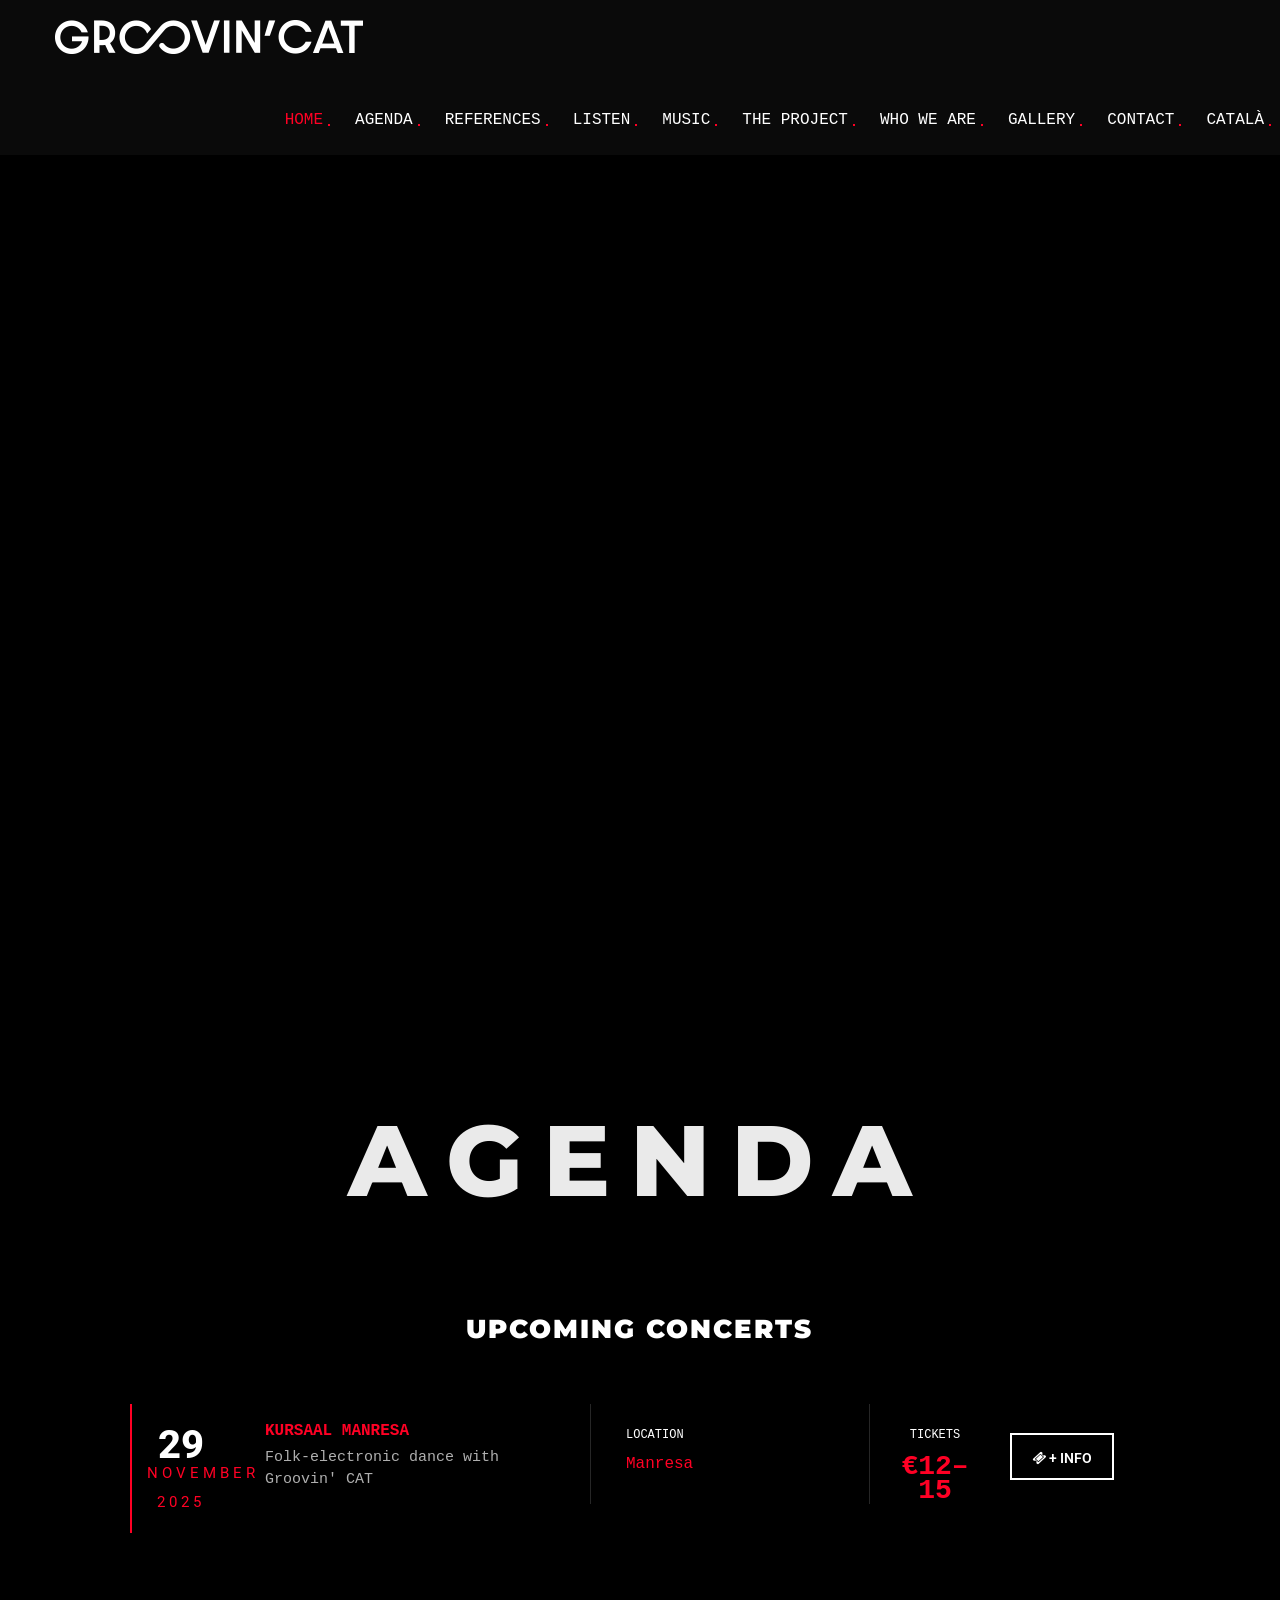
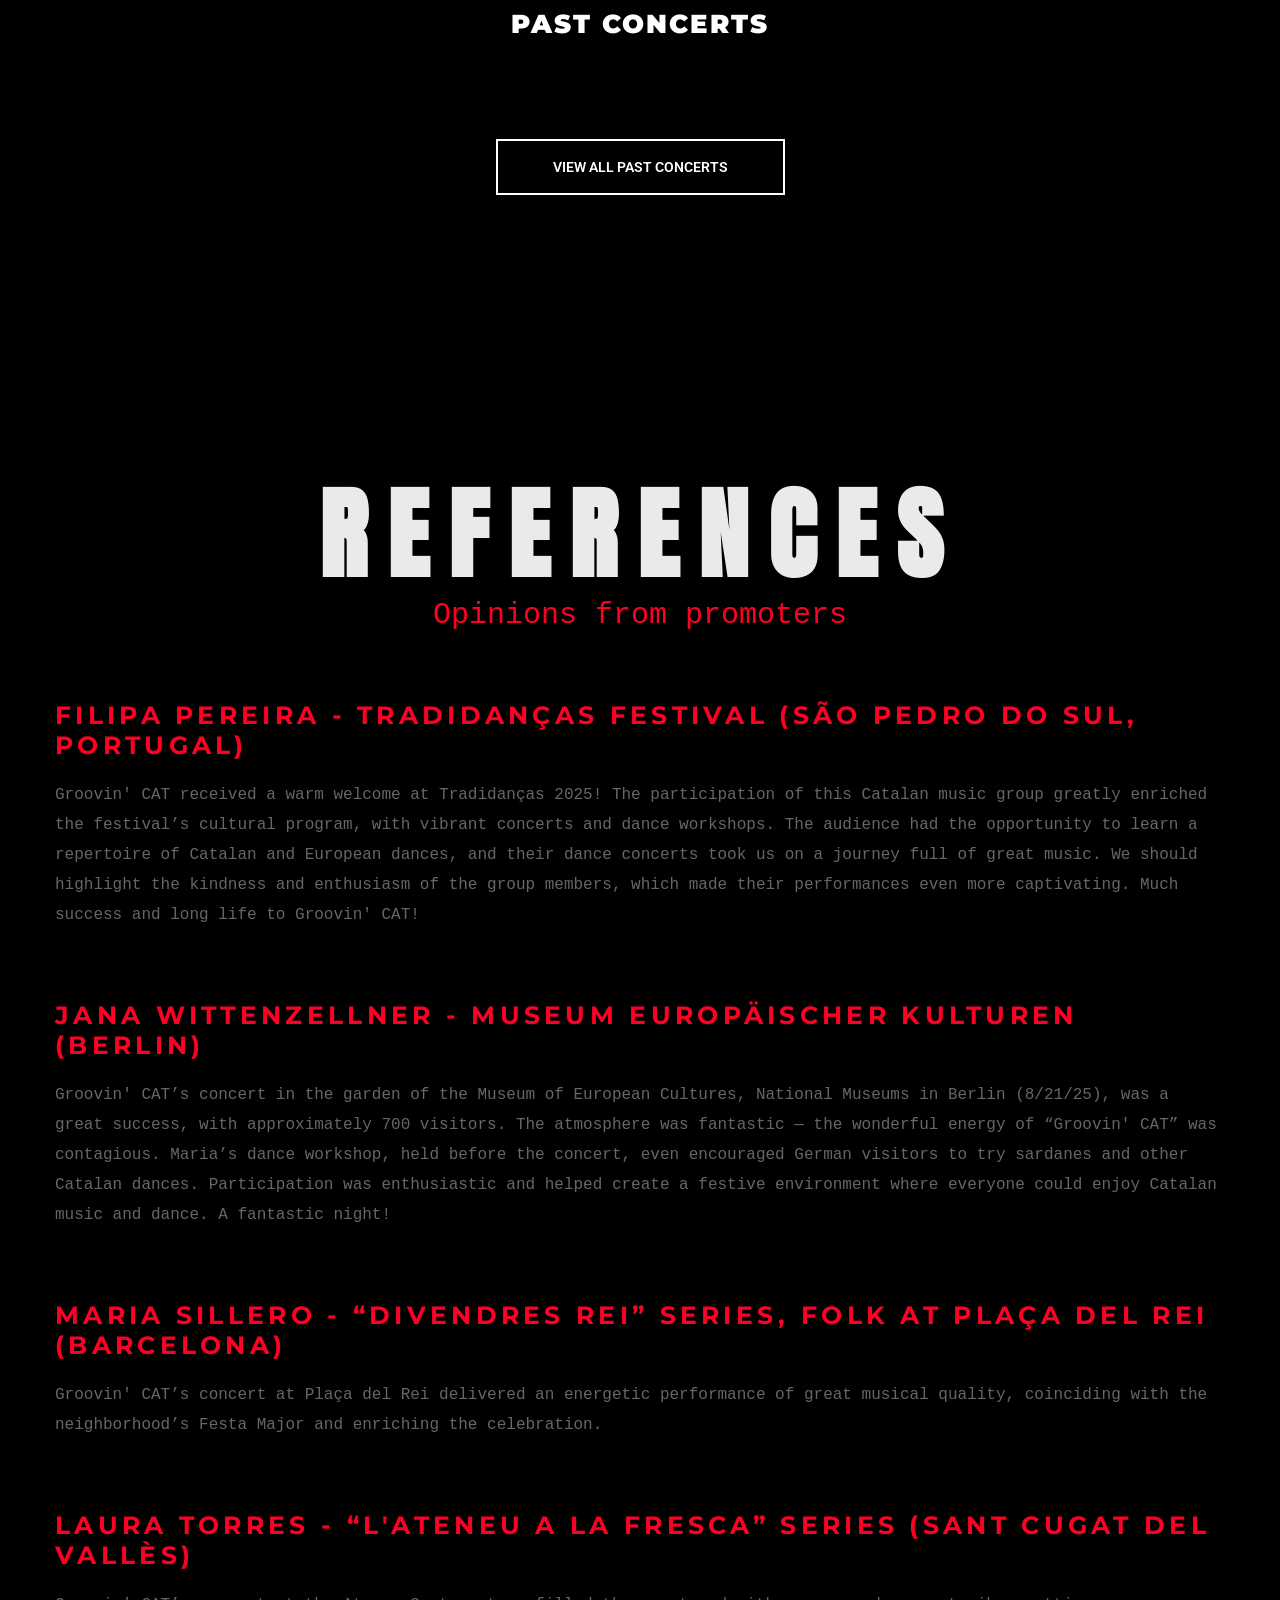
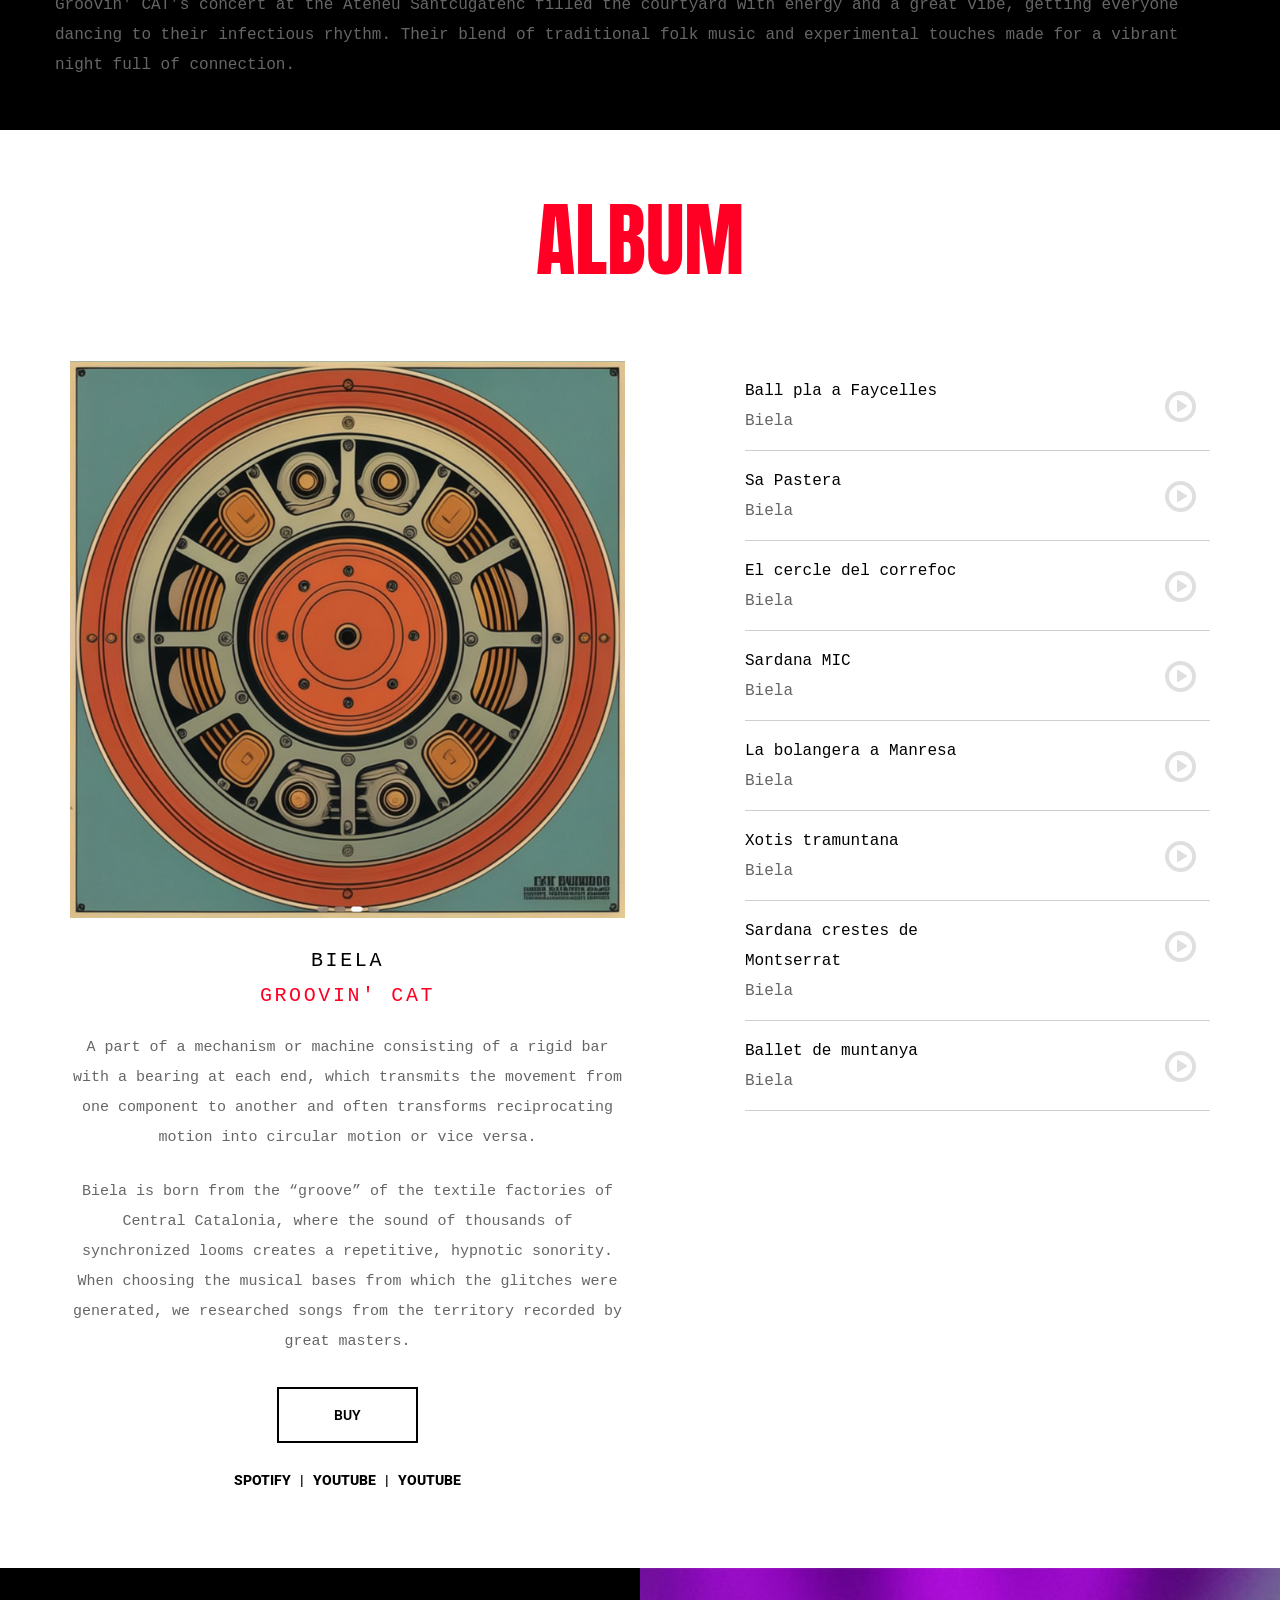
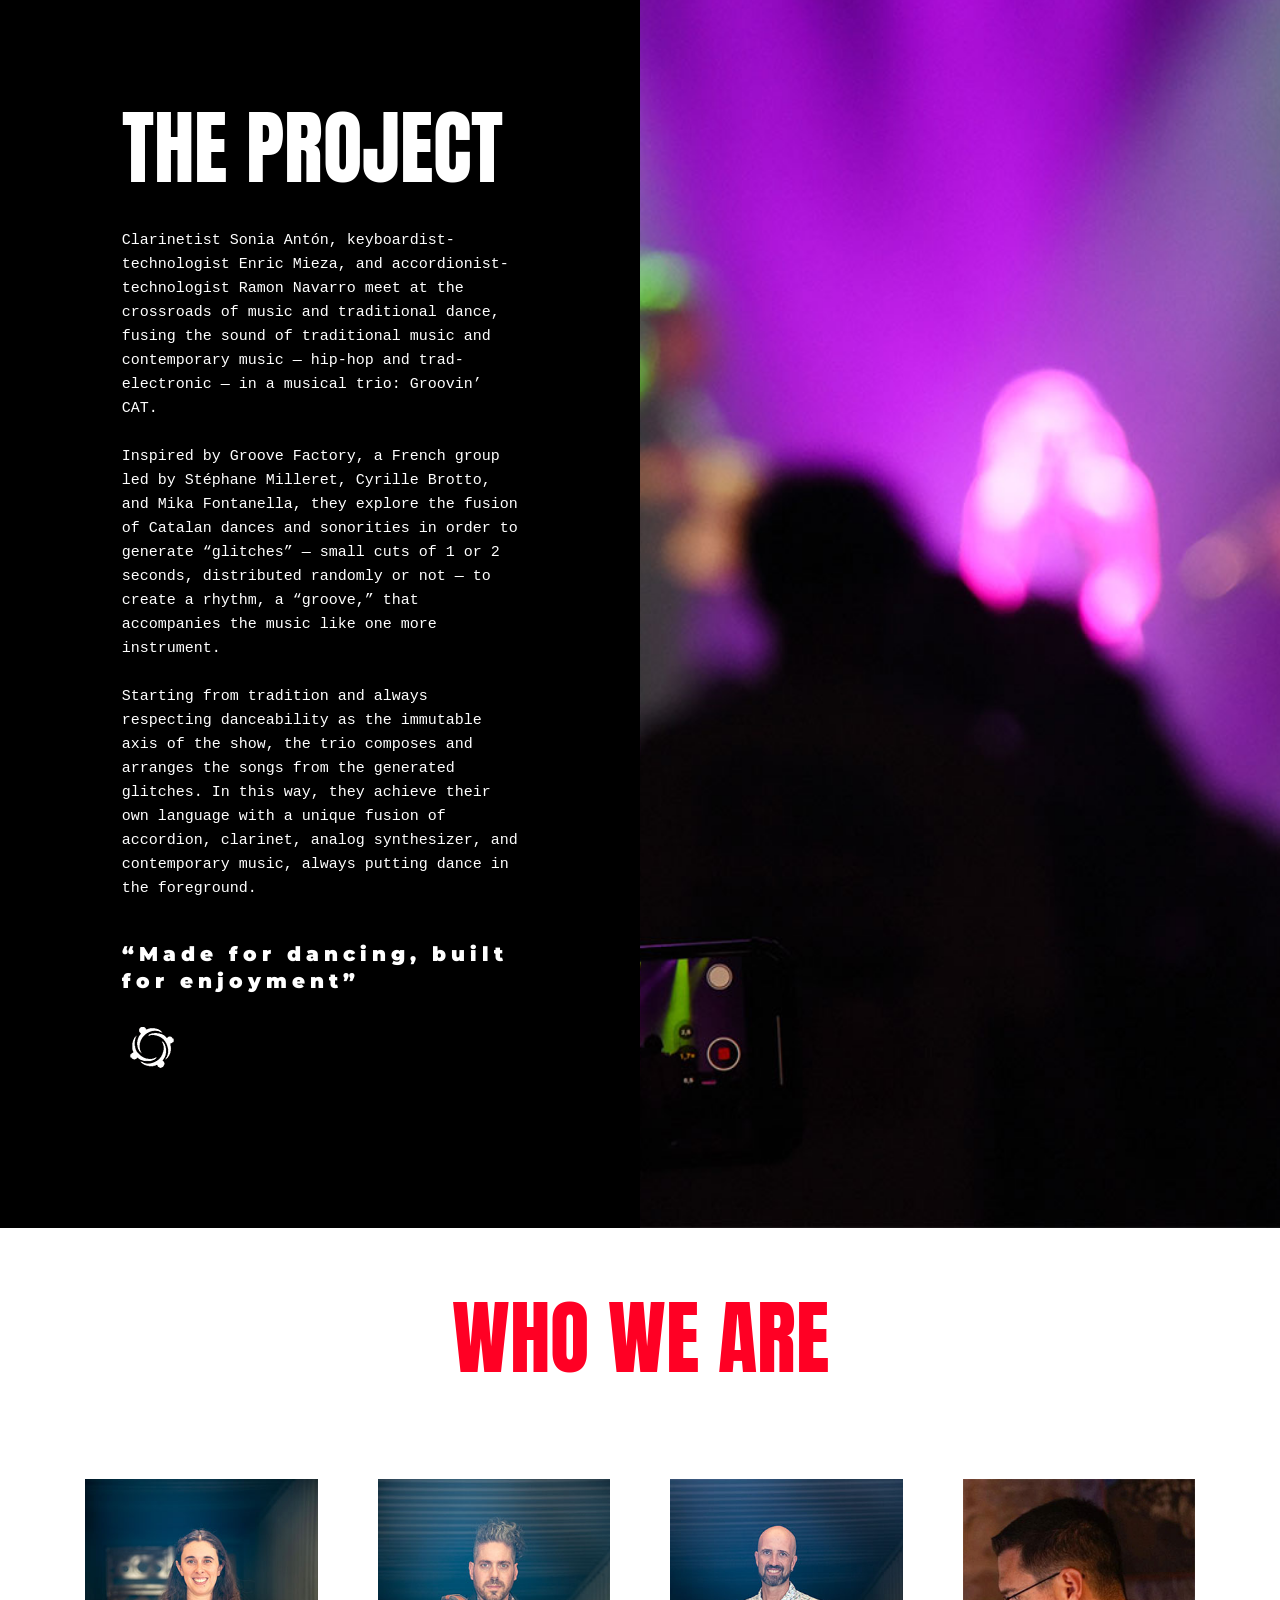
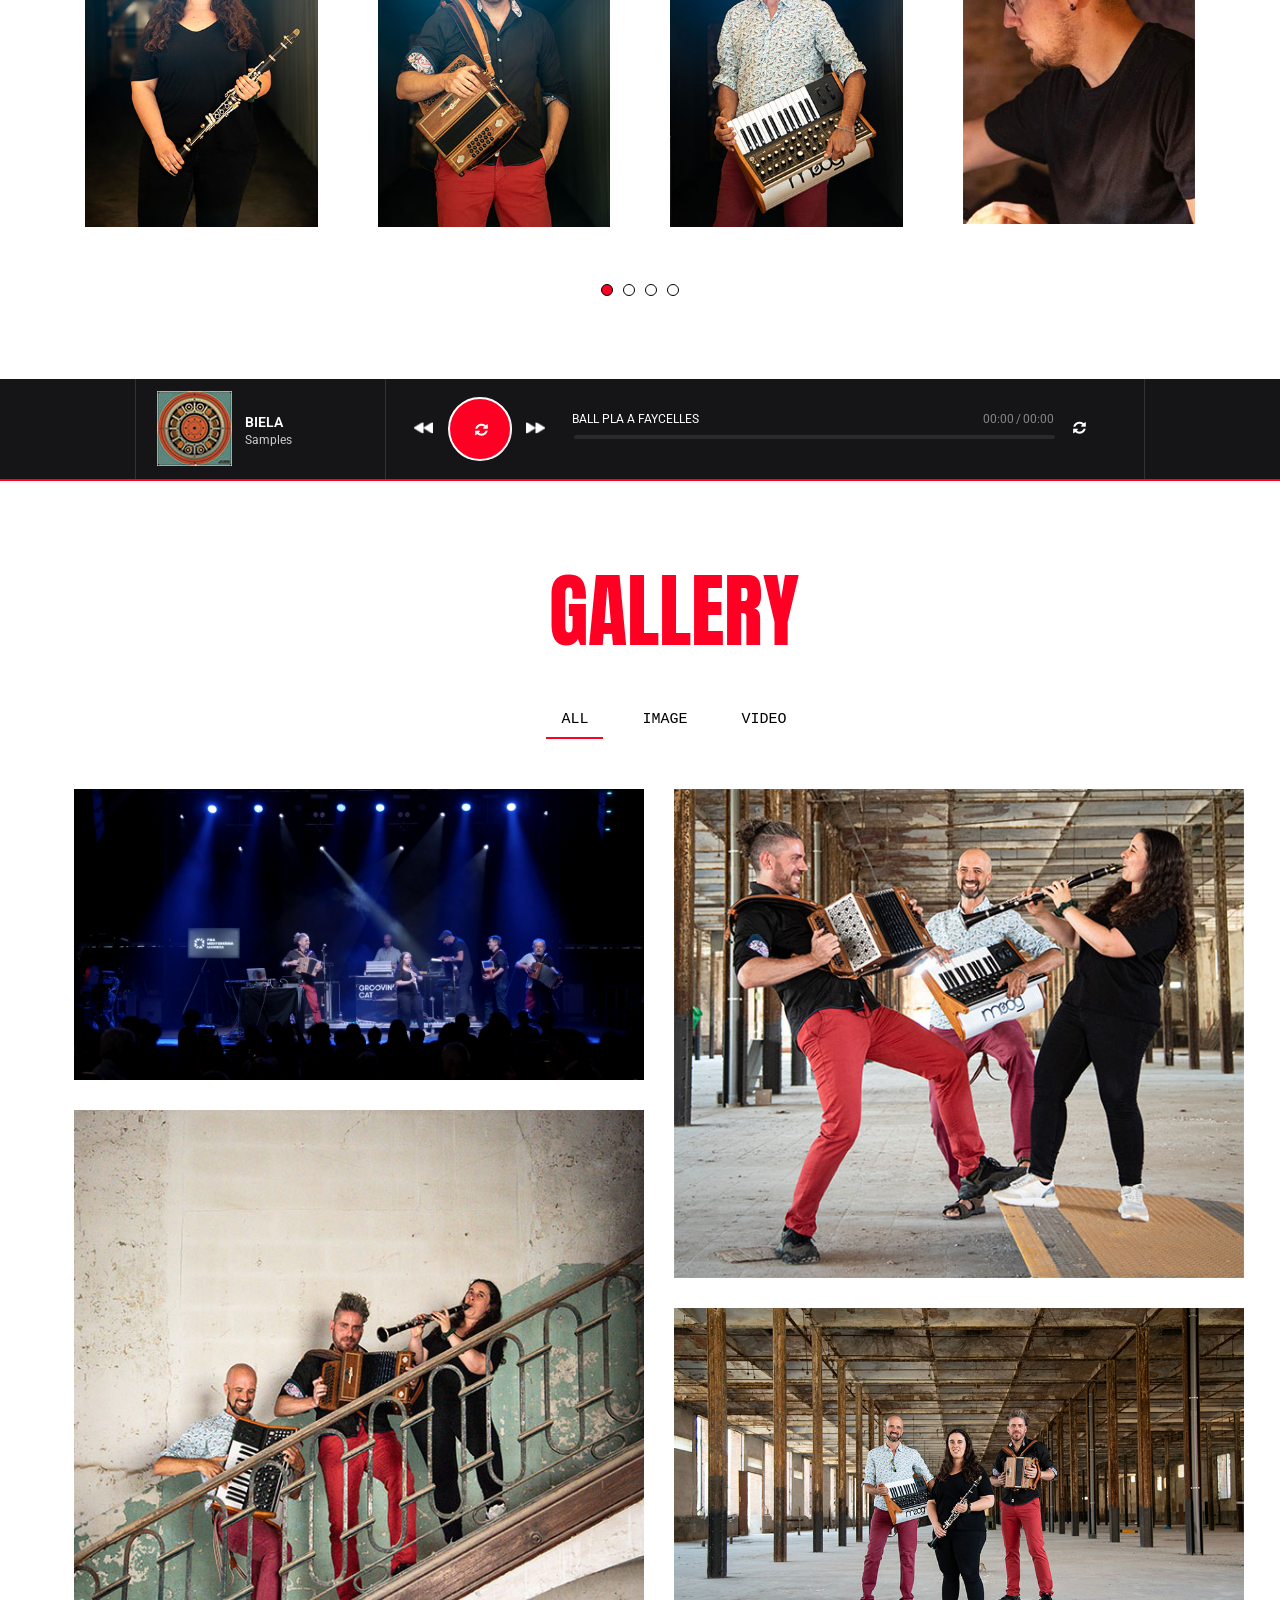
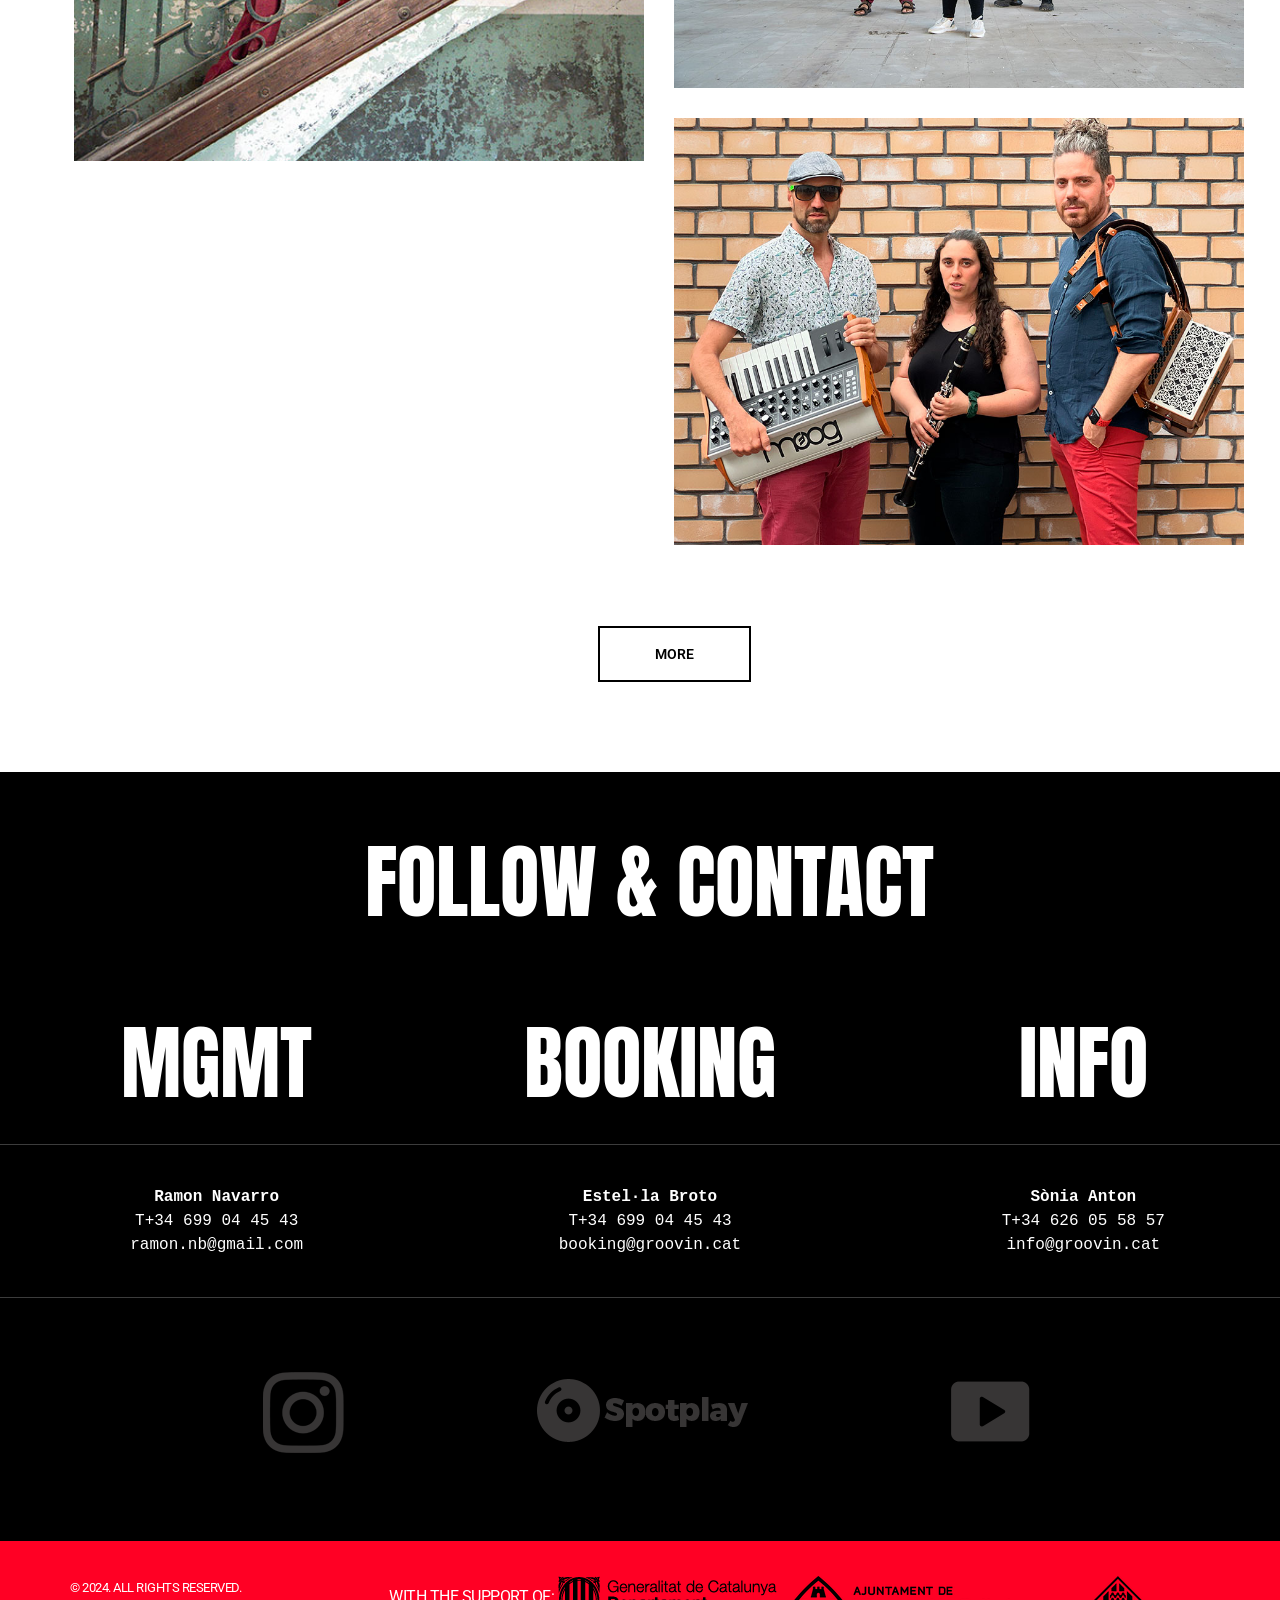
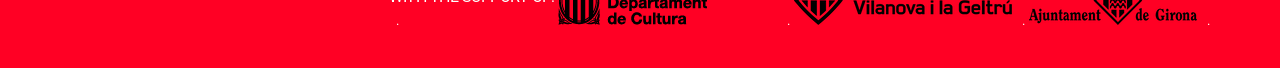
==== en.html @ 2fb2db15 "Adding englsigh" ====
<!DOCTYPE html>
<!--[if lt IE 7]>      <html class="no-js lt-ie9 lt-ie8 lt-ie7"> <![endif]-->
<!--[if IE 7]>         <html class="no-js lt-ie9 lt-ie8"> <![endif]-->
<!--[if IE 8]>         <html class="no-js lt-ie9"> <![endif]-->
<!--[if gt IE 8]><!-->
<html class="no-js">
  <!--<![endif]-->
  <head>
    <meta charset="utf-8" />
    <meta http-equiv="X-UA-Compatible" content="IE=edge" />
    <title>Groovin' CAT</title>
    <meta name="description" content="" />
    <meta name="HandheldFriendly" content="True" />
    <meta name="MobileOptimized" content="320" />
    <meta
      name="viewport"
      content="width=device-width,initial-scale=1,maximum-scale=1,user-scalable=0"
    />

    <!-- Place favicon.ico and apple-touch-icon.png in the root directory -->

    <link
      href="https://fonts.googleapis.com/css?family=Roboto:400,100,100italic,300,300italic,400italic,500,500italic,700,700italic,900,900italic|Cousine:400,700|Montserrat:300,400,800|Anton"
      rel="stylesheet"
      type="text/css"
    />

    <link rel="stylesheet" href="styles/vendor/bootstrap.css" />
    <link rel="stylesheet" href="styles/vendor/font-awesome.min.css" />
    <link rel="stylesheet" href="styles/vendor/superslides.css" />
    <link rel="stylesheet" href="styles/vendor/owl.carousel.css" />
    <link rel="stylesheet" href="styles/vendor/owl.transitions.css" />
    <link rel="stylesheet" href="styles/vendor/flickity.min.css" />
    <link rel="stylesheet" href="styles/vendor/swipebox.min.css" />
    <link rel="stylesheet" href="styles/vendor/TimeCircles.css" />

    <link rel="stylesheet" href="styles/main.css" />
    <!-- <link rel="stylesheet" href="styles/demo.css">
  <link rel="stylesheet" href="styles/soundlab.css"> -->

    <!-- <link rel="stylesheet" href="styles/colors/color-yellow.css">
  <link rel="stylesheet" href="styles/colors/color-lightblue.css">
  <link rel="stylesheet" href="styles/colors/color-purple.css">
  <link rel="stylesheet" href="styles/colors/color-green.css">
  <link rel="stylesheet" href="styles/colors/color-militar.css">
  <link rel="stylesheet" href="styles/colors/color-caqui.css"> -->
    <link rel="stylesheet" href="styles/colors/color-red.css" />

    <script src="scripts/vendor/modernizr.js"></script>
  </head>
  <body
    data-spy="scroll"
    data-target="#navbar-muziq"
    data-offset="80"
    class="palettered"
  >
    <!-- LOADER -->
    <div id="mask">
      <div class="spinner">
        <div class="bounce1"></div>
        <div class="bounce2"></div>
        <div class="bounce3"></div>
      </div>
    </div>

    <!-- HEADER -->
    <header id="jHeader" class="overflow-video">
      <nav class="navbar navbar-default" role="navigation">
        <div class="navbar-header">
          <button
            type="button"
            class="navbar-toggle"
            data-toggle="collapse"
            data-target=".navbar-ex1-collapse"
          >
            <span class="sr-only">Toggle navigation</span>
            <span class="icon-bar"></span>
            <span class="icon-bar"></span>
            <span class="icon-bar"></span>
          </button>
          <a class="navbar-brand" href="#anchor00"
            ><img src="images/logo-white.png" alt="logo"
          /></a>
        </div>

        <div
          class="collapse navbar-collapse navbar-ex1-collapse"
          id="navbar-muziq"
        >
          <ul class="nav navbar-nav navbar-right">
            <li class="active"><a href="#anchor00">Home</a></li>

            <li><a href="#anchor09">AGENDA</a></li>
            <li><a href="#anchor02">REFERENCES</a></li>
            <li><a href="#anchor_player">LISTEN</a></li>
            <li><a href="#anchor01">MUSIC</a></li>
            <li><a href="#anchor04">THE PROJECT</a></li>
            <li><a href="#anchor05">WHO WE ARE</a></li>
            <li><a href="#anchor06">GALLERY</a></li>
            <li><a href="#anchor08">CONTACT</a></li>
            <li><a href="index.html">CATALÀ</a></li>
          </ul>
        </div>
      </nav>
    </header>

    <!-- INTRO -->
    <section class="intro full-width full-height jIntro" id="anchor00">
      <div class="container">
        <div class="row">
          <div class="col-md-12">
            <div
              class="playerVideo"
              data-property="{videoURL:'eFnbWrLosQI',showControls:false,containment:'self',autoPlay:true, mute:true, startAt:0,opacity:1,ratio:'4/3', addRaster:true}"
            >
              <!-- Slider -->
              <a href="#" class="play-video">Play/Pause</a>
            </div>
          </div>
        </div>
      </div>
    </section>

    <section
      class="section container-fluid intro intro-mini full-width upcomming-events-list inverse-color"
      id="anchor09"
    >
      <div class="container">
        <div class="row">
          <div class="col-md-12">
            <div class="text-center">
              <h1 class="primary-title">Agenda</h1>
            </div>
          </div>
        </div>
      </div>

      <div class="">
        <div class="row">
          <div class="col-md-8 col-md-offset-2">
            <h4 class="upcomming-events-list-title montserrat extra-bold">
              Upcoming concerts
            </h4>
          </div>
        </div>
        <div class="row">
          <div class="col-md-12">
            <ul>
              <li>
                <div>
                  <p class="date-event">29 <span>November 2025</span></p>
                  <p class="name">
                    <span>Kursaal Manresa</span>
                    Folk-electronic dance with Groovin' CAT
                  </p>
                  <p class="venue">
                    location
                    <span>Manresa</span>
                  </p>
                  <p class="price">
                    tickets
                    <span>€12–15</span>
                  </p>
                  <p class="buy">
                    <a
                      href="https://www.kursaal.cat/programacio/acte/groovincat"
                      class="btn square icon"
                      ><i class="fa fa-ticket"></i> + Info</a
                    >
                  </p>
                </div>
              </li>
            </ul>
          </div>
        </div>
        <div class="row">
          <div class="col-md-8 col-md-offset-2">
            <h4 class="upcomming-events-list-title montserrat extra-bold">
              Past concerts
            </h4>
          </div>
        </div>
        <div class="row">
          <div class="col-md-12">
            <ul>
              <li class="more">
                <div>
                  <p class="date-event">28 <span>February 2025</span></p>
                  <p class="name">
                    <span>Tradicionarius 38 - CAT</span>
                    Dance night at 8:30 pm
                  </p>
                  <p class="venue">
                    location
                    <span>Centre Artesà Tradicionarius</span>
                  </p>
                  <p class="price">
                    tickets
                    <span>€12/€6</span>
                  </p>
                  <p class="buy">
                    <a
                      href="http://www.tradicionarius.cat/ca/groovin%E2%80%99cat-i-coi-els-montgrons-i-nits-de-ball-i-trad-38/programacio/1899"
                      class="btn square icon"
                      ><i class="fa fa-ticket"></i> + Info</a
                    >
                  </p>
                </div>
              </li>
              <li class="more">
                <div>
                  <p class="date-event">9 <span>May 2025</span></p>
                  <p class="name">
                    <span>Plaça del Rei - Spring 2025</span>
                    8:00 pm – Workshop with Maria Sillero<br />9:00 pm – Dance
                  </p>
                  <p class="venue">
                    location
                    <span>Plaça del Rei in Barcelona</span>
                  </p>
                  <p class="price">
                    tickets
                    <span>Free</span>
                  </p>
                  <p class="buy">
                    <a href="http://divendresrei.cat/" class="btn square icon"
                      ><i class="fa fa-info"></i> + Info</a
                    >
                  </p>
                </div>
              </li>
              <li class="more">
                <div>
                  <p class="date-event">31 <span>May 2025</span></p>
                  <p class="name">
                    <span>Trad' Envie 2025</span>
                    9:00 am – Workshop with Maria Sillero <br />
                    9:00 pm – Catalan electro-trad dance
                  </p>
                  <p class="venue">
                    location
                    <span>Pavie</span>
                  </p>
                  <p class="price">
                    tickets
                    <span>$?</span>
                  </p>
                  <p class="buy">
                    <a href="#" class="btn square icon"
                      ><i class="fa fa-ticket"></i> + Info</a
                    >
                  </p>
                </div>
              </li>
              <li class="more">
                <div>
                  <p class="date-event">21 <span>June 2025</span></p>
                  <p class="name">
                    <span
                      >European Cultural Days / Museum Europäischer Kulturen -
                      Berlin - Germany</span
                    >
                    Catalan dance workshop and folk-electronic dance
                  </p>
                  <p class="venue">
                    location
                    <span>XXX</span>
                  </p>
                  <p class="price">
                    tickets
                    <span>$?</span>
                  </p>
                  <p class="buy">
                    <a href="#" class="btn square icon"
                      ><i class="fa fa-ticket"></i> + Info</a
                    >
                  </p>
                </div>
              </li>
              <li class="more">
                <div>
                  <p class="date-event">18 <span>July 2025</span></p>
                  <p class="name">
                    <span>Journée Catalane - Thuïr - France</span>
                    Catalan dance workshop and folk-electronic dance
                  </p>
                  <p class="venue">
                    location
                    <span>XXX</span>
                  </p>
                  <p class="price">
                    tickets
                    <span>$?</span>
                  </p>
                  <p class="buy">
                    <a href="#" class="btn square icon"
                      ><i class="fa fa-ticket"></i> + Info</a
                    >
                  </p>
                </div>
              </li>
              <li class="more">
                <div>
                  <p class="date-event">30 - 1 <span>July/August 2025</span></p>
                  <p class="name">
                    <span>
                      Tradidanças Festival - São Pedro do Sul - Portugal</span
                    >
                    Catalan dance workshop and folk-electronic dance
                  </p>
                  <p class="venue">
                    location
                    <span>XXX</span>
                  </p>
                  <p class="price">
                    tickets
                    <span>$?</span>
                  </p>
                  <p class="buy">
                    <a href="#" class="btn square icon"
                      ><i class="fa fa-ticket"></i> + Info</a
                    >
                  </p>
                </div>
              </li>

              <li class="more">
                <div>
                  <p class="date-event">5 <span>August 2025</span></p>
                  <p class="name">
                    <span>Ni Flauers 5</span>
                    Folk-electronic dance with Groove Factory and Groovin' CAT
                    at 9:00 pm
                  </p>
                  <p class="venue">
                    location
                    <span>Alpens</span>
                  </p>
                  <p class="price">
                    tickets
                    <span>$?</span>
                  </p>
                  <p class="buy">
                    <a href="#" class="btn square icon"
                      ><i class="fa fa-ticket"></i> + Info</a
                    >
                  </p>
                </div>
              </li>
              <li class="more">
                <div>
                  <p class="date-event">6 <span>September 2025</span></p>
                  <p class="name">
                    <span>Festes del Tura</span>
                    Folk-electronic dance with Groovin' CAT at 7:00 pm
                  </p>
                  <p class="venue">
                    location
                    <span>Olot</span>
                  </p>
                  <p class="price">
                    tickets
                    <span>Free</span>
                  </p>
                  <p class="buy">
                    <a href="#" class="btn square icon"
                      ><i class="fa fa-ticket"></i> + Info</a
                    >
                  </p>
                </div>
              </li>
              <li class="more">
                <div>
                  <p class="date-event">26 <span>September 2025</span></p>
                  <p class="name">
                    <span>La Cambra de l'Ateneu a la Fresca</span>
                    Folk-electronic dance with Groovin' CAT at 8:00 pm
                  </p>
                  <p class="venue">
                    location
                    <span>$?</span>
                  </p>
                  <p class="price">
                    tickets
                    <span>$?</span>
                  </p>
                  <p class="buy">
                    <a href="#" class="btn square icon"
                      ><i class="fa fa-ticket"></i> + Info</a
                    >
                  </p>
                </div>
              </li>
              <li class="more">
                <div>
                  <p class="date-event">27 <span>September 2025</span></p>
                  <p class="name">
                    <span>Gastronomic Days of Forgotten Plants</span>
                    Folk-electronic dance with Groovin' CAT at 3:30 pm
                  </p>
                  <p class="venue">
                    location
                    <span>Igualada</span>
                  </p>
                  <p class="price">
                    tickets
                    <span>Free</span>
                  </p>
                  <p class="buy">
                    <a href="#" class="btn square icon"
                      ><i class="fa fa-ticket"></i> + Info</a
                    >
                  </p>
                </div>
              </li>
            </ul>
            <p class="view-all-events">
              <a id="more-events" href="#" class="btn square"
                >View all past concerts</a
              >
            </p>
          </div>
        </div>
      </div>
    </section>

    <!-- INTRO -->
    <section class="intro intro-mini full-width jIntro bg-blog" id="anchor02">
      <div class="container">
        <div class="row">
          <div class="col-md-12">
            <div class="text-center">
              <h1 class="primary-title">References</h1>
              <h2 class="subtitle-text">Opinions from promoters</h2>
            </div>
          </div>
        </div>
      </div>
      <div class="section blog list-posts" id="anchor07">
        <div class="container">
          <div class="row">
            <div class="col-md-12">
              <article class="post-item">
                <div class="row">
                  <div class="col-md-12">
                    <h3 class="title post">
                      Filipa Pereira - Tradidanças Festival (São Pedro do Sul,
                      Portugal)
                    </h3>
                    <p>
                      Groovin' CAT received a warm welcome at Tradidanças 2025!
                      The participation of this Catalan music group greatly
                      enriched the festival’s cultural program, with vibrant
                      concerts and dance workshops. The audience had the
                      opportunity to learn a repertoire of Catalan and European
                      dances, and their dance concerts took us on a journey full
                      of great music. We should highlight the kindness and
                      enthusiasm of the group members, which made their
                      performances even more captivating. Much success and long
                      life to Groovin' CAT!
                    </p>
                  </div>
                </div>
              </article>
              <article class="post-item">
                <div class="row">
                  <div class="col-md-12">
                    <h3 class="title post">
                      Jana Wittenzellner - Museum Europäischer Kulturen (Berlin)
                    </h3>
                    <p>
                      Groovin' CAT’s concert in the garden of the Museum of
                      European Cultures, National Museums in Berlin (8/21/25),
                      was a great success, with approximately 700 visitors. The
                      atmosphere was fantastic — the wonderful energy of
                      “Groovin' CAT” was contagious. Maria’s dance workshop,
                      held before the concert, even encouraged German visitors
                      to try sardanes and other Catalan dances. Participation
                      was enthusiastic and helped create a festive environment
                      where everyone could enjoy Catalan music and dance. A
                      fantastic night!
                    </p>
                  </div>
                </div>
              </article>
              <article class="post-item">
                <div class="row">
                  <div class="col-md-12">
                    <h3 class="title post">
                      Maria Sillero - “Divendres Rei” series, Folk at Plaça del
                      Rei (Barcelona)
                    </h3>
                    <p>
                      Groovin' CAT’s concert at Plaça del Rei delivered an
                      energetic performance of great musical quality, coinciding
                      with the neighborhood’s Festa Major and enriching the
                      celebration.
                    </p>
                  </div>
                </div>
              </article>
              <article class="post-item">
                <div class="row">
                  <div class="col-md-12">
                    <h3 class="title post">
                      Laura Torres - “L'Ateneu a la fresca” series (Sant Cugat
                      del Vallès)
                    </h3>
                    <p>
                      Groovin' CAT’s concert at the Ateneu Santcugatenc filled
                      the courtyard with energy and a great vibe, getting
                      everyone dancing to their infectious rhythm. Their blend
                      of traditional folk music and experimental touches made
                      for a vibrant night full of connection.
                    </p>
                  </div>
                </div>
              </article>
            </div>
          </div>
        </div>
      </div>
    </section>

    <!-- LATEST ALBUM -->
    <section class="section latest-album" id="anchor01">
      <div class="container">
        <div class="voffset70"></div>
        <div class="title-wrapper">
          <h2 class="title">ALBUM</h2>
        </div>
        <div class="voffset80"></div>

        <div class="row">
          <div class="col-md-6">
            <div class="info-album">
              <div class="cover">
                <img src="images/albums/cover.jpg" alt="" />
              </div>
              <p class="album album-list">Biela</p>
              <p class="artist">Groovin' CAT</p>
              <div class="voffset20"></div>
              <p class="description">
                A part of a mechanism or machine consisting of a rigid bar with
                a bearing at each end, which transmits the movement from one
                component to another and often transforms reciprocating motion
                into circular motion or vice versa.
              </p>
              <br />
              <p class="description">
                <em>Biela</em> is born from the “groove” of the textile
                factories of Central Catalonia, where the sound of thousands of
                synchronized looms creates a repetitive, hypnotic sonority. When
                choosing the musical bases from which the glitches were
                generated, we researched songs from the territory recorded by
                great masters.
              </p>
              <p class="buyalbum">
                <a
                  href="https://music.apple.com/es/artist/groovin-cat/1772419945"
                  class="btn square inverse"
                  >Buy</a
                >
              </p>
              <ul class="links">
                <li>
                  <a
                    href="https://open.spotify.com/artist/1yVgSqczMLhC0CEQQnyXOT?si=OA37XfWqQOib6EOZjLSLHg"
                    >Spotify</a
                  >
                </li>
                <li>
                  <a href="https://www.youtube.com/watch?v=e6YYtzfFdSQ"
                    >YouTube</a
                  >
                </li>
                <li>
                  <a href="https://www.youtube.com/watch?v=8iT0fqgBaFc"
                    >YouTube</a
                  >
                </li>
              </ul>
              <div class="voffset80"></div>
            </div>
          </div>
          <div class="col-md-6">
            <div class="disc-tracklist">
              <audio preload id="playlist_newalbum"></audio>
              <ol class="playlist1">
                <li>
                  <a href="#">
                    <div class="track-info">
                      <p class="track-title">Ball pla a Faycelles</p>
                      <p class="track-album">Biela</p>
                    </div>
                  </a>
                </li>
                <li>
                  <a href="#">
                    <div class="track-info">
                      <p class="track-title">Sa Pastera</p>
                      <p class="track-album">Biela</p>
                    </div>
                  </a>
                </li>
                <li>
                  <a href="#">
                    <div class="track-info">
                      <p class="track-title">El cercle del correfoc</p>
                      <p class="track-album">Biela</p>
                    </div>
                  </a>
                </li>
                <li>
                  <a href="#">
                    <div class="track-info">
                      <p class="track-title">Sardana MIC</p>
                      <p class="track-album">Biela</p>
                    </div>
                  </a>
                </li>
                <li>
                  <a href="#">
                    <div class="track-info">
                      <p class="track-title">La bolangera a Manresa</p>
                      <p class="track-album">Biela</p>
                    </div>
                  </a>
                </li>
                <li>
                  <a href="#">
                    <div class="track-info">
                      <p class="track-title">Xotis tramuntana</p>
                      <p class="track-album">Biela</p>
                    </div>
                  </a>
                </li>
                <li>
                  <a href="#">
                    <div class="track-info">
                      <p class="track-title">Sardana crestes de Montserrat</p>
                      <p class="track-album">Biela</p>
                    </div>
                  </a>
                </li>
                <li>
                  <a href="#">
                    <div class="track-info">
                      <p class="track-title">Ballet de muntanya</p>
                      <p class="track-album">Biela</p>
                    </div>
                  </a>
                </li>
              </ol>
            </div>
          </div>
        </div>
      </div>
    </section>

    <!-- BIOGRAPHY -->
    <section class="section container-fluid full-width biography" id="anchor04">
      <div class="row">
        <div class="col-xs-12 col-md-4 col-md-offset-1 biography-description">
          <h2 class="title inverse">the project</h2>
          <div class="voffset40"></div>
          <p class="cousine">
            Clarinetist Sonia Antón, keyboardist-technologist Enric Mieza, and
            accordionist-technologist Ramon Navarro meet at the crossroads of
            music and traditional dance, fusing the sound of traditional music
            and contemporary music — hip-hop and trad-electronic — in a musical
            trio: Groovin’ CAT.
          </p>
          <br />
          <p class="cousine">
            Inspired by Groove Factory, a French group led by Stéphane Milleret,
            Cyrille Brotto, and Mika Fontanella, they explore the fusion of
            Catalan dances and sonorities in order to generate “glitches” —
            small cuts of 1 or 2 seconds, distributed randomly or not — to
            create a rhythm, a “groove,” that accompanies the music like one
            more instrument.
          </p>
          <br />
          <p class="cousine">
            Starting from tradition and always respecting danceability as the
            immutable axis of the show, the trio composes and arranges the songs
            from the generated glitches. In this way, they achieve their own
            language with a unique fusion of accordion, clarinet, analog
            synthesizer, and contemporary music, always putting dance in the
            foreground.
          </p>
          <div class="voffset40"></div>
          <p class="montserrat extra-bold cita">
            “Made for dancing, built for enjoyment”
          </p>
          <br />
          <p>
            <img src="images/biography/sign.png" alt="" />
          </p>
        </div>
        <div class="col-xs-12 col-md-6 col-sm-offset-1 biography-image"></div>
      </div>
    </section>

    <!-- STAY IN TOUCH -->
    <section class="section featured-artists" id="anchor05">
      <div class="container">
        <div class="voffset70"></div>
        <div class="title-wrapper">
          <h2 class="title">WHO WE ARE</h2>
        </div>
        <div class="voffset80"></div>
        <div class="row">
          <div class="col-md-12">
            <div class="voffset20"></div>
            <div
              class="js-flickity"
              data-flickity-options='{ "cellAlign": "left", "wrapAround": true, "contain": true, "prevNextButtons": false }'
            >
              <div class="gallery-cell col-xs-12 col-sm-6 col-md-4 col-lg-3">
                <div class="featured-artist">
                  <div class="image">
                    <img src="images/artists/sonia.jpg" alt="" />
                  </div>
                  <div class="rollover">
                    <ul class="social">
                      <li>
                        <a href="#"><i class="fa fa-facebook"></i></a>
                      </li>
                      <li>
                        <a href="#"><i class="fa fa-twitter"></i></a>
                      </li>
                      <li>
                        <a href="https://instagram.com/soniaanton"
                          ><i class="fa fa-instagram"></i
                        ></a>
                      </li>
                    </ul>
                    <div class="text">
                      <h4 class="title-artist">Sonia <br />Anton</h4>
                      <p>Clarinetist, dancer, composer.</p>
                    </div>
                  </div>
                </div>
              </div>
              <div class="gallery-cell col-xs-12 col-sm-6 col-md-4 col-lg-3">
                <div class="featured-artist">
                  <div class="image">
                    <img src="images/artists/ramon.jpg" alt="" />
                  </div>
                  <div class="rollover">
                    <ul class="social">
                      <li>
                        <a href="#"><i class="fa fa-facebook"></i></a>
                      </li>
                      <li>
                        <a href="#"><i class="fa fa-twitter"></i></a>
                      </li>
                      <li>
                        <a href="https://instagram.com/bloodbare"
                          ><i class="fa fa-instagram"></i
                        ></a>
                      </li>
                    </ul>
                    <div class="text">
                      <h4 class="title-artist">Ramon <br />Navarro</h4>
                      <p>Dancer, accordionist, composer, and engineer.</p>
                    </div>
                  </div>
                </div>
              </div>
              <div class="gallery-cell col-xs-12 col-sm-6 col-md-4 col-lg-3">
                <div class="featured-artist">
                  <div class="image">
                    <img src="images/artists/enric.jpg" alt="" />
                  </div>
                  <div class="rollover">
                    <ul class="social">
                      <li>
                        <a href="#"><i class="fa fa-facebook"></i></a>
                      </li>
                      <li>
                        <a href="#"><i class="fa fa-twitter"></i></a>
                      </li>
                      <li>
                        <a href="https://www.instagram.com/enric.mieza/"
                          ><i class="fa fa-instagram"></i
                        ></a>
                      </li>
                    </ul>
                    <div class="text">
                      <h4 class="title-artist">Enric <br />Mieza</h4>
                      <p>The constant, dancing sound wave.</p>
                    </div>
                  </div>
                </div>
              </div>
              <div class="gallery-cell col-xs-12 col-sm-6 col-md-4 col-lg-3">
                <div class="featured-artist">
                  <div class="image">
                    <img src="images/artists/alex.jpg" alt="" />
                  </div>
                  <div class="rollover">
                    <ul class="social">
                      <li>
                        <a href="#"><i class="fa fa-facebook"></i></a>
                      </li>
                      <li>
                        <a href="#"><i class="fa fa-twitter"></i></a>
                      </li>
                      <li>
                        <a href="https://www.instagram.com/alex.sariol/"
                          ><i class="fa fa-instagram"></i
                        ></a>
                      </li>
                    </ul>
                    <div class="text">
                      <h4 class="title-artist">Alex <br />Sariol</h4>
                      <p>The ears of Groovin' CAT</p>
                    </div>
                  </div>
                </div>
              </div>
            </div>
          </div>
        </div>
        <div class="voffset140"></div>
      </div>
    </section>

    <!-- PLAYER -->
    <div class="player horizontal" id="anchor_player">
      <div class="container">
        <div class="info-album-player">
          <div
            class="album-cover"
            style="background: url('images/cover-player.jpg') no-repeat center"
            id="bg-image3"
          ></div>
          <p class="album-title">Biela</p>
          <p class="artist-name">Samples</p>
        </div>
        <div class="player-content">
          <audio preload></audio>
          <ol class="playlist">
            <li>
              <a href="#" data-src="mp3/faycelles.mp3">Ball pla a Faycelles</a>
            </li>
          </ol>
          <div class="nextprev">
            <span class="prev">prev</span>
            <span class="next">next</span>
          </div>
          <span class="btnloop">loop</span>
        </div>
      </div>
    </div>
    <!-- GALLERY -->
    <section class="section last-media" id="anchor06">
      <div class="container">
        <div class="row">
          <div class="col-md-8 col-md-offset-2">
            <div class="voffset90"></div>
            <div class="title-wrapper">
              <h2 class="title">GALLERY</h2>
            </div>
            <div class="voffset50"></div>
          </div>
        </div>
        <!-- Filters -->
        <div class="row">
          <div class="col-md-12">
            <ul class="filters">
              <li
                data-filter="*"
                class="is-checked wow fadeInUp"
                data-wow-delay="0.5s"
              >
                All
              </li>
              <li
                data-filter=".image"
                class="wow fadeInUp"
                data-wow-delay="0.8s"
              >
                Image
              </li>
              <li data-filter=".video" class="wow fadeInUp" data-wow-delay="1s">
                Video
              </li>
            </ul>
          </div>
        </div>
        <!-- gallery -->
        <div class="row">
          <div class="col-md-12">
            <div class="voffset50"></div>
            <div class="thumbnails">
              <div class="thumbnail video">
                <a
                  href="https://www.youtube.com/watch?v=8iT0fqgBaFc"
                  class="swipebox"
                  data-fancybox-type="iframe"
                >
                  <img src="images/gallery/bolangera.png" alt="" />
                  <div class="rollover">
                    <i class="video"></i>
                  </div>
                </a>
              </div>
              <div class="thumbnail image">
                <a href="images/gallery/rock.jpg" class="swipebox">
                  <img src="images/gallery/rock.jpg" alt="" />
                  <div class="rollover">
                    <i class="plus"></i>
                  </div>
                </a>
              </div>
              <div class="thumbnail image">
                <a href="images/gallery/gallery4.jpg" class="swipebox">
                  <img src="images/gallery/gallery4.jpg" alt="" />
                  <div class="rollover">
                    <i class="plus"></i>
                  </div>
                </a>
              </div>
              <div class="thumbnail image">
                <a href="images/gallery/gallery5.jpg" class="swipebox">
                  <img src="images/gallery/gallery5.jpg" alt="" />
                  <div class="rollover">
                    <i class="plus"></i>
                  </div>
                </a>
              </div>
              <div class="thumbnail image">
                <a href="images/gallery/grup.jpg" class="swipebox">
                  <img src="images/gallery/grup.jpg" alt="" />
                  <div class="rollover">
                    <i class="plus"></i>
                  </div>
                </a>
              </div>
            </div>
            <div class="voffset50"></div>
            <p class="loadmore">
              <a id="append" href="#" class="btn square inverse">More</a>
            </p>
            <div id="more-items">
              <div class="thumbnail image">
                <a href="images/gallery/groove.jpg" class="swipebox">
                  <img src="images/gallery/groove.jpg" alt="" />
                  <div class="rollover">
                    <i class="plus"></i>
                  </div>
                </a>
              </div>
              <div class="thumbnail image">
                <a href="images/gallery/ramon_sonia.jpg" class="swipebox">
                  <img src="images/gallery/ramon_sonia.jpg" alt="" />
                  <div class="rollover">
                    <i class="plus"></i>
                  </div>
                </a>
              </div>
            </div>
            <div class="voffset90"></div>
          </div>
        </div>
      </div>
    </section>
    <!-- CONTACTS -->
    <section class="section inverse-color contact" id="anchor08">
      <div class="container">
        <div class="row">
          <div class="col-md-8 col-md-offset-2">
            <div class="voffset70"></div>
            <div class="title-wrapper">
              <h2 class="title inverse">follow & contact</h2>
            </div>
            <div class="voffset100"></div>
          </div>
        </div>
        <div class="row no-gutter">
          <div class="col-xs-12 col-md-4 text-center">
            <h2 class="title-follow">MGMT</h2>
            <div class="voffset40"></div>
            <hr class="hidden-xs" />
            <div class="voffset40"></div>
            <p class="name">Ramon Navarro</p>
            <p class="phone">
              <a href="tel:+34-699-04-45-43">T+34 699 04 45 43</a>
            </p>
            <p class="email">
              <a href="mailto:booking@music.com">ramon.nb@gmail.com</a>
            </p>
            <div class="voffset40"></div>
            <hr class="hidden-xs" />
          </div>
          <div class="col-xs-12 col-md-4 text-center">
            <h2 class="title-follow">BOOKING</h2>
            <div class="voffset40"></div>
            <hr class="hidden-xs" />
            <div class="voffset40"></div>
            <p class="name">Estel·la Broto</p>
            <p class="phone">
              <a href="tel:+34-699-04-45-43">T+34 699 04 45 43</a>
            </p>
            <p class="email">
              <a href="mailto:booking@music.com">booking@groovin.cat</a>
            </p>
            <div class="voffset40"></div>
            <hr class="hidden-xs" />
          </div>

          <div class="col-xs-12 col-md-4 text-center">
            <h2 class="title-follow">info</h2>
            <div class="voffset40"></div>
            <hr class="hidden-xs" />
            <div class="voffset40"></div>
            <p class="name">Sònia Anton</p>
            <p class="phone">
              <a href="tel:+34-626-05-58-57">T+34 626 05 58 57</a>
            </p>
            <p class="email">
              <a href="mailto:info@music.com">info@groovin.cat</a>
            </p>
            <div class="voffset40"></div>
            <hr class="hidden-xs" />
          </div>
        </div>

        <div class="row social">
          <a href="https://instagram.com/groovin.cat"
            ><img src="images/social/logo02.png" alt="Instagram"
          /></a>
          <a
            href="https://open.spotify.com/artist/1yVgSqczMLhC0CEQQnyXOT?si=of3Fh855S3i_pimdDp7AyA"
            ><img src="images/social/logo03.png" alt="Spotify"
          /></a>
          <a href="https://www.youtube.com/@groovincat"
            ><img src="images/social/logo05.png" alt="YouTube"
          /></a>
        </div>
        <div class="voffset80"></div>
      </div>
    </section>

    <!-- FOOTER -->
    <footer>
      <div class="container">
        <p class="copy">© 2024. All Rights Reserved.</p>
        <ul class="menu-footer">
          <li>
            <p>With the support of:</p>
          </li>
          <li>
            <a href="https://gencat.cat"
              ><img src="images/gencat.png" alt="Government of Catalonia"</a
            >
          </li>
          <li>
            <a href="https://vilanova.cat"
              ><img src="images/vilanova.png" alt="City Council of Vilanova i la
              Geltrú"</a
            >
          </li>
          <li>
            <a href="https://girona.cat"
              ><img src="images/ajgirona.png" alt="City Council of Girona"</a
            >
          </li>
        </ul>
      </div>
    </footer>

    <!--[if lt IE 7]>
      <p class="browsehappy">
        You are using an <strong>outdated</strong> browser. Please
        <a href="http://browsehappy.com/">upgrade your browser</a> to improve
        your experience.
      </p>
    <![endif]-->

    <!-- Google Analytics: change UA-XXXXX-X to be your site's ID. -->
    <!-- Google tag (gtag.js) -->
    <script
      async
      src="https://www.googletagmanager.com/gtag/js?id=G-XCE1RLWV1D"
    ></script>
    <script>
      window.dataLayer = window.dataLayer || [];
      function gtag() {
        dataLayer.push(arguments);
      }
      gtag("js", new Date());

      gtag("config", "G-XCE1RLWV1D");
    </script>

    <script src="scripts/vendor/jquery.js"></script>
    <script src="scripts/vendor/jquery.superslides.min.js"></script>
    <script src="scripts/vendor/flickity.pkgd.js"></script>
    <script src="scripts/vendor/audio.min.js"></script>
    <script src="scripts/vendor/twitterFetcher_min.js"></script>
    <script src="scripts/vendor/isotope.pkgd.min.js"></script>
    <script src="scripts/vendor/jquery.swipebox.min.js"></script>
    <script src="scripts/vendor/TimeCircles.js"></script>
    <script src="scripts/vendor/owl.carousel.min.js"></script>
    <script src="scripts/vendor/jquery.parallax.min.js"></script>

    <script src="scripts/discography.js"></script>
    <script src="scripts/news.js"></script>
    <script src="scripts/main.js"></script>
    <script src="scripts/YTPlayer.js"></script>

    <script src="scripts/vendor/bootstrap.js"></script>
    <!-- Countdown Next Show -->
    <script src="scripts/vendor/countdown.js"></script>
  </body>
</html>
---- styles/vendor/superslides.css ----
#slides {
  position: relative;
}
#slides .slides-container {
  display: none;
}
#slides .scrollable {
  *zoom: 1;
  position: relative;
  top: 0;
  left: 0;
  overflow-y: auto;
  -webkit-overflow-scrolling: touch;
  height: 100%;
}
#slides .scrollable:after {
  content: "";
  display: table;
  clear: both;
}

.slides-navigation {
  margin: 0 auto;
  position: absolute;
  z-index: 3;
  top: 46%;
  width: 100%;
}
.slides-navigation a {
  position: absolute;
  display: block;
}
.slides-navigation a.prev {
  left: 0;
}
.slides-navigation a.next {
  right: 0;
}

.slides-pagination {
  position: absolute;
  z-index: 3;
  bottom: 0;
  text-align: center;
  width: 100%;
}
.slides-pagination a {
  border: 2px solid #222;
  border-radius: 15px;
  width: 10px;
  height: 10px;
  display: -moz-inline-stack;
  display: inline-block;
  vertical-align: middle;
  *vertical-align: auto;
  zoom: 1;
  *display: inline;
  background-image: url("[data-uri]");
  margin: 2px;
  overflow: hidden;
  text-indent: -100%;
}
.slides-pagination a.current {
  background: #222;
}
---- styles/vendor/swipebox.min.css ----
/*! Swipebox v1.3.0 | Constantin Saguin csag.co | MIT License | github.com/brutaldesign/swipebox */html.swipebox-html.swipebox-touch{overflow:hidden!important}#swipebox-overlay img{border:none!important}#swipebox-overlay{width:100%;height:100%;position:fixed;top:0;left:0;z-index:99999!important;overflow:hidden;-webkit-user-select:none;-moz-user-select:none;-ms-user-select:none;user-select:none}#swipebox-container{position:relative;width:100%;height:100%}#swipebox-slider{-webkit-transition:-webkit-transform .4s ease;transition:transform .4s ease;height:100%;left:0;top:0;width:100%;white-space:nowrap;position:absolute;display:none;cursor:pointer}#swipebox-slider .slide{height:100%;width:100%;line-height:1px;text-align:center;display:inline-block}#swipebox-slider .slide:before{content:"";display:inline-block;height:50%;width:1px;margin-right:-1px}#swipebox-slider .slide .swipebox-inline-container,#swipebox-slider .slide .swipebox-video-container,#swipebox-slider .slide img{display:inline-block;max-height:100%;max-width:100%;margin:0;padding:0;width:auto;height:auto;vertical-align:middle}#swipebox-slider .slide .swipebox-video-container{background:0 0;max-width:1140px;max-height:100%;width:100%;padding:5%;-webkit-box-sizing:border-box;box-sizing:border-box}#swipebox-slider .slide .swipebox-video-container .swipebox-video{width:100%;height:0;padding-bottom:56.25%;overflow:hidden;position:relative}#swipebox-slider .slide .swipebox-video-container .swipebox-video iframe{width:100%!important;height:100%!important;position:absolute;top:0;left:0}#swipebox-slider .slide-loading{background:url(../img/loader.gif) center center no-repeat}#swipebox-bottom-bar,#swipebox-top-bar{-webkit-transition:.5s;transition:.5s;position:absolute;left:0;z-index:999;height:50px;width:100%}#swipebox-bottom-bar{bottom:-50px}#swipebox-bottom-bar.visible-bars{-webkit-transform:translate3d(0,-50px,0);transform:translate3d(0,-50px,0)}#swipebox-top-bar{top:-50px}#swipebox-top-bar.visible-bars{-webkit-transform:translate3d(0,50px,0);transform:translate3d(0,50px,0)}#swipebox-title{display:block;width:100%;text-align:center}#swipebox-close,#swipebox-next,#swipebox-prev{background-image:url(../img/icons.png);background-repeat:no-repeat;border:none!important;text-decoration:none!important;cursor:pointer;width:50px;height:50px;top:0}#swipebox-arrows{display:block;margin:0 auto;width:100%;height:50px}#swipebox-prev{background-position:-32px 13px;float:left}#swipebox-next{background-position:-78px 13px;float:right}#swipebox-close{top:0;right:0;position:absolute;z-index:9999;background-position:15px 12px}.swipebox-no-close-button #swipebox-close{display:none}#swipebox-next.disabled,#swipebox-prev.disabled{opacity:.3}.swipebox-no-touch #swipebox-overlay.rightSpring #swipebox-slider{-webkit-animation:rightSpring .3s;animation:rightSpring .3s}.swipebox-no-touch #swipebox-overlay.leftSpring #swipebox-slider{-webkit-animation:leftSpring .3s;animation:leftSpring .3s}.swipebox-touch #swipebox-container:after,.swipebox-touch #swipebox-container:before{-webkit-backface-visibility:hidden;backface-visibility:hidden;-webkit-transition:all .3s ease;transition:all .3s ease;content:' ';position:absolute;z-index:999;top:0;height:100%;width:20px;opacity:0}.swipebox-touch #swipebox-container:before{left:0;-webkit-box-shadow:inset 10px 0 10px -8px #656565;box-shadow:inset 10px 0 10px -8px #656565}.swipebox-touch #swipebox-container:after{right:0;-webkit-box-shadow:inset -10px 0 10px -8px #656565;box-shadow:inset -10px 0 10px -8px #656565}.swipebox-touch #swipebox-overlay.leftSpringTouch #swipebox-container:before,.swipebox-touch #swipebox-overlay.rightSpringTouch #swipebox-container:after{opacity:1}@-webkit-keyframes rightSpring{0%{left:0}50%{left:-30px}100%{left:0}}@keyframes rightSpring{0%{left:0}50%{left:-30px}100%{left:0}}@-webkit-keyframes leftSpring{0%{left:0}50%{left:30px}100%{left:0}}@keyframes leftSpring{0%{left:0}50%{left:30px}100%{left:0}}@media screen and (min-width:800px){#swipebox-close{right:10px}#swipebox-arrows{width:92%;max-width:800px}}#swipebox-overlay{background:#0d0d0d}#swipebox-bottom-bar,#swipebox-top-bar{text-shadow:1px 1px 1px #000;background:#000;opacity:.95}#swipebox-top-bar{color:#fff!important;font-size:15px;line-height:43px;font-family:Helvetica,Arial,sans-serif}
---- styles/vendor/TimeCircles.css ----
/**
 *	This element is created inside your target element
 *	It is used so that your own element will not need to be altered
 **/
.time_circles {
    position: relative;
    width: 100%;
    height: 100%;
}

/**
 *	This is all the elements used to house all text used
 * in time circles
 **/
.time_circles > div {
    position: absolute;
    text-align: center;
}

/**
 *	Titles (Days, Hours, etc)
 **/
.time_circles > div > h4 {
    margin: 0px;
    padding: 0px;
    text-align: center;
    text-transform: uppercase;
    font-family: 'Century Gothic', Arial;
}

/**
 *	Time numbers, ie: 12
 **/
.time_circles > div > span {
    display: block;
    width: 100%;
    text-align: center;
    font-family: 'Century Gothic', Arial;
    font-size: 300%;
    margin-top: 0.4em;
    font-weight: bold;
}
---- styles/main.css ----
[data-aspect-ratio] {
  position: relative;
  overflow: hidden;
}

[data-aspect-ratio] > .content {
  position: absolute;
  top: 0;
  left: 0;
  bottom: 0;
  right: 0;
  background-size: cover !important;
  background-position: center !important;
  background-repeat: no-repeat !important;
}

[data-aspect-ratio="16:9"]::before {
  content: "";
  display: block;
  padding-top: 56.25%;
}

[data-aspect-ratio="1:1"]::before {
  content: "";
  display: block;
  padding-top: 100%;
}

[data-aspect-ratio="2:1"]::before {
  content: "";
  display: block;
  padding-top: 50%;
}

[data-aspect-ratio="4:3"]::before {
  content: "";
  display: block;
  padding-top: 75%;
}

html,
body,
div,
span,
applet,
object,
iframe,
h1,
h2,
h3,
h4,
h5,
h6,
p,
blockquote,
pre,
a,
abbr,
acronym,
address,
big,
cite,
code,
del,
dfn,
em,
img,
ins,
kbd,
q,
s,
samp,
small,
strike,
strong,
sub,
sup,
tt,
var,
b,
u,
i,
center,
dl,
dt,
dd,
ol,
ul,
li,
fieldset,
form,
label,
legend,
table,
caption,
tbody,
tfoot,
thead,
tr,
th,
td,
article,
aside,
canvas,
details,
embed,
figure,
figcaption,
footer,
header,
hgroup,
menu,
nav,
output,
ruby,
section,
summary,
time,
mark,
audio,
video {
  margin: 0;
  padding: 0;
  border: 0;
  font-size: 100%;
  font: inherit;
  vertical-align: baseline;
  outline: none;
}

article,
aside,
details,
figcaption,
figure,
footer,
header,
hgroup,
menu,
nav,
section {
  display: block;
}

body {
  line-height: 1;
}

ol,
ul {
  list-style: none;
}

blockquote,
q {
  quotes: none;
}

blockquote:before,
blockquote:after {
  content: '';
  content: none;
}

q:before,
q:after {
  content: '';
  content: none;
}

table {
  border-collapse: collapse;
  border-spacing: 0;
}

.navbar-default {
  background-color: transparent;
  border: none;
}

.navbar-default .navbar-nav > li > a,
.navbar-default .navbar-nav > li.active > a,
.navbar-default .navbar-nav > li.active > a:hover,
.navbar-default .navbar-nav > li.active > a:focus,
.navbar-default .navbar-nav > li > a:hover,
.navbar-default .navbar-nav > li > a:focus {
  text-transform: uppercase;
  color: #000000;
  background-color: transparent;
}

.navbar {
  margin-bottom: 0;
}

.btn {
  border: 2px solid transparent;
  border-radius: 0px;
}

.thumbnail {
  display: block;
  padding: 0;
  margin: 0;
  line-height: auto;
  border: none;
  border-radius: 0px;
  -webkit-transition: none;
  transition: none;
}

#swipebox-close {
  background-image: url("../images/icons.svg") !important;
}

input,
button,
select,
textarea {
  font-family: inherit;
  font-size: inherit;
  line-height: inherit;
}

/* Provides vertical center */
@media (min-width: 768px) {
  .vcenter {
    position: absolute;
    top: 50%;
    transform: translateY(-50%);
    -webkit-transform: translateY(-50%);
  }
}

.voffset-40 {
  margin-bottom: -40px !important;
}

.voffset-30 {
  margin-bottom: -30px !important;
}

.voffset-20 {
  margin-bottom: -20px !important;
}

.voffset-10 {
  margin-bottom: -10px !important;
}

.voffset0 {
  margin-bottom: 0px !important;
}

.voffset10 {
  margin-bottom: 10px !important;
}

.voffset20 {
  margin-bottom: 20px !important;
}

.voffset30 {
  margin-bottom: 30px !important;
}

.voffset40 {
  margin-bottom: 40px !important;
}

.voffset50 {
  margin-bottom: 50px !important;
}

.voffset60 {
  margin-bottom: 60px !important;
}

.voffset70 {
  margin-bottom: 70px !important;
}

.voffset80 {
  margin-bottom: 80px !important;
}

.voffset90 {
  margin-bottom: 90px !important;
}

.voffset100 {
  margin-bottom: 100px !important;
}

.voffset110 {
  margin-bottom: 110px !important;
}

.voffset120 {
  margin-bottom: 120px !important;
}

.voffset130 {
  margin-bottom: 130px !important;
}

.voffset140 {
  margin-bottom: 140px !important;
}

.voffset150 {
  margin-bottom: 150px !important;
}

.voffset160 {
  margin-bottom: 160px !important;
}

.voffset170 {
  margin-bottom: 170px !important;
}

.voffset180 {
  margin-bottom: 180px !important;
}

.voffset190 {
  margin-bottom: 190px !important;
}

.voffset200 {
  margin-bottom: 200px !important;
}

.voffset210 {
  margin-bottom: 210px !important;
}

.voffset220 {
  margin-bottom: 220px !important;
}

.voffset230 {
  margin-bottom: 230px !important;
}

.voffset240 {
  margin-bottom: 240px !important;
}

.voffset250 {
  margin-bottom: 250px !important;
}

.voffset260 {
  margin-bottom: 260px !important;
}

.voffset270 {
  margin-bottom: 270px !important;
}

.voffset280 {
  margin-bottom: 280px !important;
}

.voffset290 {
  margin-bottom: 290px !important;
}

.voffset300 {
  margin-bottom: 300px !important;
}

.voffset310 {
  margin-bottom: 310px !important;
}

.voffset320 {
  margin-bottom: 320px !important;
}

.voffset330 {
  margin-bottom: 330px !important;
}

.voffset340 {
  margin-bottom: 340px !important;
}

.voffset350 {
  margin-bottom: 350px !important;
}

.voffset360 {
  margin-bottom: 360px !important;
}

.voffset370 {
  margin-bottom: 370px !important;
}

.voffset380 {
  margin-bottom: 380px !important;
}

.voffset390 {
  margin-bottom: 390px !important;
}

.voffset400 {
  margin-bottom: 400px !important;
}

.voffset410 {
  margin-bottom: 410px !important;
}

.voffset420 {
  margin-bottom: 420px !important;
}

.voffset430 {
  margin-bottom: 430px !important;
}

.voffset440 {
  margin-bottom: 440px !important;
}

.voffset450 {
  margin-bottom: 450px !important;
}

.voffset460 {
  margin-bottom: 460px !important;
}

.voffset470 {
  margin-bottom: 470px !important;
}

.voffset480 {
  margin-bottom: 480px !important;
}

.voffset490 {
  margin-bottom: 490px !important;
}

.voffset500 {
  margin-bottom: 500px !important;
}

.fz12 {
  font-size: 12px !important;
}

.fz13 {
  font-size: 13px !important;
}

.fz14 {
  font-size: 14px !important;
}

.fz15 {
  font-size: 15px !important;
}

.fz16 {
  font-size: 16px !important;
}

.fz17 {
  font-size: 17px !important;
}

.fz18 {
  font-size: 18px !important;
}

.fz19 {
  font-size: 19px !important;
}

.fz20 {
  font-size: 20px !important;
}

.fz21 {
  font-size: 21px !important;
}

.fz22 {
  font-size: 22px !important;
}

.fz23 {
  font-size: 23px !important;
}

.fz24 {
  font-size: 24px !important;
}

.fz25 {
  font-size: 25px !important;
}

.fz26 {
  font-size: 26px !important;
}

.fz27 {
  font-size: 27px !important;
}

.fz28 {
  font-size: 28px !important;
}

.fz29 {
  font-size: 29px !important;
}

.fz30 {
  font-size: 30px !important;
}

.fz31 {
  font-size: 31px !important;
}

.fz32 {
  font-size: 32px !important;
}

.fz33 {
  font-size: 33px !important;
}

.fz34 {
  font-size: 34px !important;
}

.fz35 {
  font-size: 35px !important;
}

.fz36 {
  font-size: 36px !important;
}

.fz37 {
  font-size: 37px !important;
}

.fz38 {
  font-size: 38px !important;
}

.fz39 {
  font-size: 39px !important;
}

.fz40 {
  font-size: 40px !important;
}

.fz41 {
  font-size: 41px !important;
}

.fz42 {
  font-size: 42px !important;
}

.fz43 {
  font-size: 43px !important;
}

.fz44 {
  font-size: 44px !important;
}

.fz45 {
  font-size: 45px !important;
}

.fz46 {
  font-size: 46px !important;
}

.fz47 {
  font-size: 47px !important;
}

.fz48 {
  font-size: 48px !important;
}

.fz49 {
  font-size: 49px !important;
}

.fz50 {
  font-size: 50px !important;
}

.fz51 {
  font-size: 51px !important;
}

.fz52 {
  font-size: 52px !important;
}

.fz53 {
  font-size: 53px !important;
}

.fz54 {
  font-size: 54px !important;
}

.fz55 {
  font-size: 55px !important;
}

.fz56 {
  font-size: 56px !important;
}

.fz57 {
  font-size: 57px !important;
}

.fz58 {
  font-size: 58px !important;
}

.fz59 {
  font-size: 59px !important;
}

.fz60 {
  font-size: 60px !important;
}

.fz61 {
  font-size: 61px !important;
}

.fz62 {
  font-size: 62px !important;
}

.fz63 {
  font-size: 63px !important;
}

.fz64 {
  font-size: 64px !important;
}

.fz65 {
  font-size: 65px !important;
}

.fz66 {
  font-size: 66px !important;
}

.fz67 {
  font-size: 67px !important;
}

.fz68 {
  font-size: 68px !important;
}

.fz69 {
  font-size: 69px !important;
}

.fz70 {
  font-size: 70px !important;
}

.fz71 {
  font-size: 71px !important;
}

.fz72 {
  font-size: 72px !important;
}

.fz73 {
  font-size: 73px !important;
}

.fz74 {
  font-size: 74px !important;
}

.fz75 {
  font-size: 75px !important;
}

.fz76 {
  font-size: 76px !important;
}

.fz77 {
  font-size: 77px !important;
}

.fz78 {
  font-size: 78px !important;
}

.fz79 {
  font-size: 79px !important;
}

.fz80 {
  font-size: 80px !important;
}

.fz81 {
  font-size: 81px !important;
}

.fz82 {
  font-size: 82px !important;
}

.fz83 {
  font-size: 83px !important;
}

.fz84 {
  font-size: 84px !important;
}

.fz85 {
  font-size: 85px !important;
}

.fz86 {
  font-size: 86px !important;
}

.fz87 {
  font-size: 87px !important;
}

.fz88 {
  font-size: 88px !important;
}

.fz89 {
  font-size: 89px !important;
}

.fz90 {
  font-size: 90px !important;
}

/* Provides center alignment */
.text-center {
  text-align: center;
}

/* Fix scrolling */
.is-scroll-disabled {
  overflow: hidden;
}

/* Clear floats */
.clearfix:before,
.clearfix:after {
  content: "";
  display: table;
}

.clearfix:after {
  clear: both;
}

.clearfix:before,
.clearfix:after {
  content: " ";
  display: table;
}

.clearfix:after {
  clear: both;
}

.clearfix:before,
.clearfix:after {
  content: "";
  display: table;
}

.clearfix:after {
  clear: both;
}

.clearfix:before,
.clearfix:after {
  content: " ";
  display: table;
}

.clearfix:after {
  clear: both;
}

.invertcolor {
  background-color: #000000;
}

.invertcolor,
.invertcolor a {
  color: #ffffff;
}

html,
body {
  font-family: 'Roboto', sans-serif;
  font-size: 18px;
  line-height: 24px;
  -webkit-font-smoothing: antialiased;
  -moz-osx-font-smoothing: grayscale;
  height: 100%;
  color: #000000;
}

body {
  scrollbar-face-color: #ffffff;
  scrollbar-track-color: #000000;
}

.inverse-color {
  background-color: #0a0a0a;
}


.pattern {
  background-image: url("../images/demo/pattern.jpg");
  background-repeat: repeat;
  background-position: center center;
}

.form-group {
  margin-bottom: 30px;
}

input:focus,
button:focus {
  outline: none;
}

img {
  max-width: 100%;
  height: auto;
}

button {
  cursor: pointer;
  border: none;
  background-color: transparent;
}

strong {
  font-weight: 700;
}

input,
textarea {
  background-color: transparent;
  border: none;
  border-bottom: 2px solid;
  font-size: 14px;
  width: 100%;
  height: 40px;
}

textarea {
  height: 130px;
}

.pretitle {
  font-family: 'Roboto', sans-serif;
  text-transform: uppercase;
  font-weight: 500;
  letter-spacing: 0;
  color: #000000;
  text-align: center;
  font-size: 15px;
  line-height: 15px;
}

@media (min-width: 768px) {
  .pretitle {
    font-size: 18px;
    line-height: 18px;
  }
}

.inverse-color .pretitle {
  color: #ffffff;
}

/*.title {
font-family: 'Anton', sans-serif;
font-weight: 400;
text-transform: uppercase;
text-align: center;
letter-spacing: 8.5px;
color: #ed2b45;
font-size: 30px;
line-height: 30px;
}*/
@media (min-width: 768px) {
  .title {
    font-size: 40px;
    line-height: 40px;
  }
}

.title.invert {
  color: #ffffff;
}

.title.big {
  font-size: 96px;
  line-height: 80px;
  margin-top: 16px;
  letter-spacing: 9.5px;
}

.title.small {
  font-family: 'Roboto', sans-serif;
  font-size: 14px;
  font-weight: 500;
  line-height: normal;
  letter-spacing: normal;
  text-align: left;
  color: #ed2b45;
}

.title.post {
  font-family: 'Roboto', sans-serif;
  font-size: 25px;
  font-weight: 300;
  line-height: 30px;
  letter-spacing: 4.3px;
  text-transform: uppercase;
  text-align: left;
  color: #151518;
  margin: 20px 0;
}

.title.post-detail {
  font-family: "Montserrat", sans-serif;
  font-size: 34px;
  font-weight: 900;
  line-height: 50px;
  letter-spacing: 7.7px;
  text-transform: uppercase;
  text-align: left;
  color: #151518;
  margin: 25px 0 15px;
}

.col-contact .title.small {
  font-family: 'Roboto', sans-serif;
  font-weight: 800;
  color: #ffffff;
}

.subtitle {
  font-style: italic;
  font-size: 16px;
  color: #000000;
  letter-spacing: 4.8px;
  text-align: center;
  line-height: 30px;
}

.subtitle.small {
  font-size: 13px;
  font-weight: 300;
}

p {
  font-size: 16px;
  line-height: 24px;
  font-weight: 400;
}

p i {
  font-style: italic;
}

p b,
p strong {
  font-weight: 700;
}

.inverse-color p {
  color: #ffffff;
}

p.quote-post {
  font-style: italic;
  color: #000;
  line-height: 33px !important;
  font-size: 18px;
  margin: 57px 40px 65px;
  border-left: 3px solid #D6D6D6;
  padding: 10px 0 10px 20px;
}

.flickity-page-dots .dot {
  background-color: #fff;
  margin: 0 5px;
  width: 12px;
  height: 12px;
  border: 1px solid #000;
  opacity: 1;
}

.flickity-page-dots .dot.is-selected {
  background-color: #000;
}

.no-gutter > [class*='col-'] {
  padding-right: 0;
  padding-left: 0;
}

.overlay {
  background: transparent url("../images/overlay-01.png");
  opacity: 0.5;
  width: 100%;
  height: 100%;
  position: absolute;
  z-index: 3;
  top: 0;
  -webkit-user-select: none;
  -moz-user-select: none;
  -ms-user-select: none;
  user-select: none;
}

.player {
  position: relative;
}

.player.horizontal {
  background-color: #151518;
  overflow: hidden;
}

.intro .player.horizontal {
  background-color: transparent;
}

@media (min-width: 768px) {
  .player.horizontal {
    height: 100px;
  }
}

.player.horizontal .container {
  background-color: #151518;
  margin: 0 auto;
  max-width: 1010px;
  height: 100%;
  position: relative;
  padding: 0;
}

@media (min-width: 768px) {
  .player.horizontal .container {
    padding-left: 15px;
    padding-right: 15px;
    border-left: 1px solid #333;
    border-right: 1px solid #333;
  }
}

.player.horizontal .info-album-player {
  display: inline-block;
  padding: 10px 10px 10px 3px;
  border-right: 1px solid #333;
  text-align: center;
  float: left;
}

@media (min-width: 768px) {
  .player.horizontal .info-album-player {
    width: 235px;
    text-align: left;
  }
}

.player.horizontal .info-album-player .album-cover {
  position: absolute;
  width: 100%;
  height: 100%;
  background-size: cover;
  background-repeat: no-repeat;
  background-position: center center;
  position: relative;
  width: 80px;
  height: 80px;
  margin: 0 auto;
}

@media (min-width: 768px) {
  .player.horizontal .info-album-player .album-cover {
    float: left;
    margin-right: 11px;
  }
}

.player.horizontal .info-album-player .album-title {
  color: #ffffff;
  text-transform: uppercase;
  font-weight: 600;
  line-height: 14px;
  margin-bottom: 5px;
  font-size: 14px;
  margin-top: 10px;
}

@media (min-width: 768px) {
  .player.horizontal .info-album-player .album-title {
    margin-top: 26px;
  }
}

.player.horizontal .info-album-player .artist-name {
  color: #cccccc;
  font-size: 12px;
  line-height: 12px;
}

.player.horizontal .player-content {
  position: relative;
}

@media (min-width: 768px) {
  .player.horizontal .player-content {
    width: calc(100% - 235px);
    float: left;
  }
}

.player.horizontal .audiojs {
  width: auto;
  display: inline-block;
  background: none;
  -webkit-box-shadow: none;
  box-shadow: none;
  overflow: visible;
  margin-left: 62px;
  position: relative;
  top: 46px;
  font-family: 'Roboto', sans-serif;
}

@media (min-width: 768px) {
  .player.horizontal .audiojs {
    width: calc(100% - 62px);
  }
}

.player.horizontal .audiojs .play-pause {
  border: none;
  width: 64px;
  height: 64px;
  background: transparent;
  border-radius: 50%;
  position: relative;
  top: -28px;
  z-index: 1;
  border: 2px solid #FFF;
}

.player.horizontal .audiojs .play-pause p {
  width: auto;
  height: 55px;
}

.player.horizontal .audiojs .play-pause .play {
  background: url("../images/players-intro.png") 17px 16px no-repeat;
}

.player.horizontal .audiojs .play-pause .pause {
  background: url("../images/players-intro.png") 15px -42px no-repeat;
}

.player.horizontal .audiojs .play-pause .loading {
  background: url("../images/players-intro.png") 16px -219px no-repeat;
}

.player.horizontal .audiojs .scrubber,
.player.horizontal .audiojs .loaded,
.player.horizontal .audiojs .progress {
  border: 0;
  background-image: none;
  -webkit-box-shadow: none;
  box-shadow: none;
  border-radius: 10px;
  height: 4px;
}

.player.horizontal .audiojs .scrubber {
  background-color: #2A2A2A;
  margin-left: 62px;
  margin-right: 0;
  width: calc(100% - 200px);
}

.player.horizontal .audiojs .loaded {
  background-color: #353535;
}

.player.horizontal .audiojs .progress {
  background-color: #FFF;
}

.player.horizontal .audiojs .time {
  bottom: -50px;
  width: 100%;
  position: absolute;
  text-shadow: none;
  border: none;
  height: auto;
  line-height: normal;
  margin: 0;
  padding: 0;
  font-size: 12px;
  color: #878787;
}

.audiojs .time em {
  color: #878787;
}

@media (min-width: 768px) {
  .player.horizontal .audiojs .time {
    right: 75px;
    top: -13px;
    width: auto;
    bottom: auto;
  }
}

.player.horizontal .audiojs .error-message {
  margin-left: 62px;
  height: auto;
  line-height: normal;
}

.player.horizontal .nextprev {
  position: relative;
  overflow: hidden;
  width: 152px;
  height: 27px;
  top: -7px;
  left: 17px;
}

@media (max-width: 767px) {
  .player.horizontal .nextprev {
    top: -19px;
  }
}

.player.horizontal .nextprev .next {
  display: block;
  border: 0;
  text-indent: -999em;
  overflow: hidden;
  text-align: left;
  direction: ltr;
  width: 40px;
  height: 27px;
  background-color: transparent;
  background-repeat: no-repeat;
  background-position: center -114px;
  background-image: url("../images/players-intro.png");
  background-size: contain;
  right: 0;
}

.player.horizontal .nextprev .prev {
  display: block;
  border: 0;
  text-indent: -999em;
  overflow: hidden;
  text-align: left;
  direction: ltr;
  width: 40px;
  height: 27px;
  background-color: transparent;
  background-repeat: no-repeat;
  background-position: center -173px;
  background-image: url("../images/players-intro.png");
  background-size: contain;
  left: 0;
}

.player.horizontal .nextprev .next,
.player.horizontal .nextprev .prev {
  position: absolute;
  top: 0;
  background-size: auto;
  display: inline-block;
  cursor: pointer;
}

.player.horizontal .playlist {
  position: relative;
  top: 59px;
  left: 13px;
  font-size: 12px;
  line-height: normal;
}

@media (max-width: 767px) {
  .player.horizontal .playlist {
    text-align: left;
  }
}

@media (min-width: 768px) {
  .player.horizontal .playlist {
    position: absolute;
    top: 33px;
    left: 186px;
  }
}

.player.horizontal .playlist li {
  display: none;
}

.player.horizontal .playlist li.playing {
  display: block;
}

.player.horizontal .playlist a {
  color: #ffffff;
  text-transform: uppercase;
}

.player.horizontal .btnloop {
  cursor: pointer;
  display: block;
  border: 0;
  text-indent: -999em;
  overflow: hidden;
  text-align: left;
  direction: ltr;
  width: 25px;
  height: 25px;
  background-color: transparent;
  background-repeat: no-repeat;
  background-position: center -234px;
  background-image: url("../images/players-intro.png");
  background-size: contain;
  background-size: auto;
  position: absolute;
  top: 37px;
  right: 37px;
  display: none;
}

@media (min-width: 768px) {
  .player.horizontal .btnloop {
    display: block;
  }
}

.player.horizontal .btnloop.active {
  background-position: center -349px;
}

@media (min-width: 1600px) {
  .carousel-discography {
    height: auto;
  }
}

.carousel-discography .gallery-cell {
  padding: 13px 13px 80px 13px;
  /*height: 500px;*/
}

@media (min-width: 1200px) {
  .carousel-discography .gallery-cell {
    /*height: 550px;*/
  }
}

@media (min-width: 1600px) {
  .carousel-discography .gallery-cell {
    width: 25%;
    /*height: 600px;*/
  }
}

.carousel-discography .gallery-cell .cover .rollover {
  width: 100%;
  height: 100%;
  position: absolute;
  top: 0;
  left: 0;
  background-color: rgba(0, 0, 0, 0.9);
  opacity: 0;
  -webkit-transition: opacity 0.25s ease-in-out;
  transition: opacity 0.25s ease-in-out;
}

.carousel-discography .gallery-cell .cover .rollover i {
  color: #fff;
  position: absolute;
  background-color: transparent;
  background-repeat: no-repeat;
  background-position: bottom center;
  background-image: url(../images/button-rollover.png);
  text-align: center;
  padding-top: 21px;
  border-radius: 50%;
  width: 80px;
  height: 80px;
  font-size: 26px;
  left: 50%;
  top: 100%;
  margin-left: -40px;
  margin-top: -32px;
  opacity: 0;
  -webkit-transform: translateY(-50%);
  transform: translateY(-50%);
  -webkit-transition: all 0.5s ease 0s;
  transition: all 0.5s ease 0s;
  -webkit-transition: all 0.5s ease;
  -ms-transition: all 0.5s ease;
  -o-transition: all 0.5s ease;
  -moz-transition: all 0.5s ease;
}

.carousel-discography .gallery-cell .cover .rollover p {
  position: absolute;
  color: #ffffff;
  text-transform: uppercase;
  display: block;
  text-align: center;
  width: 100%;
  top: 100%;
  margin-top: 48px;
  font-size: 16px;
  font-weight: 500;
  opacity: 0;
  -webkit-transform: translateY(-50%);
  transform: translateY(-50%);
  -webkit-transition: all 0.5s ease 0s;
  transition: all 0.5s ease 0s;
  -webkit-transition: all 0.5s ease;
  -ms-transition: all 0.5s ease;
  -o-transition: all 0.5s ease;
  -moz-transition: all 0.5s ease;
}

.carousel-discography .gallery-cell .cover:hover {
  cursor: pointer;
}

.carousel-discography .gallery-cell .info-album:hover .rollover {
  opacity: 1;
}

.carousel-discography .gallery-cell .cover:hover .rollover p,
.carousel-discography .gallery-cell .cover:hover .rollover i {
  opacity: 1;
}

.carousel-discography .gallery-cell .cover:hover .rollover p {
  top: 50%;
  -webkit-transition-delay: 0.1s;
  transition-delay: 0.1s;
}

.carousel-discography .gallery-cell .cover:hover .rollover i {
  top: 53%;
}

.info-album .cover {
  margin-bottom: 30px;
  position: relative;
}

.info-album .cover img {
  display: block;
}

.info-album p {
  text-align: center;
  font-size: 20px;
  line-height: 30px;
}

.info-album p.album,
.info-album p.artist {
  font-family: 'Cousine', monospace;
  text-transform: uppercase;
  font-weight: 500;
  letter-spacing: 2.6px;
  line-height: 25px;
}

.info-album p.artist {
  font-weight: 400;
  color: #bbbaba;
  padding-bottom: 5px;
  margin-top: 10px;
}

.info-album p.album-list {
  color: #000000;
}

.info-album p.description {
  color: #666666;
  font-family: 'Cousine', monospace;
  font-size: 15px;
}

.info-album .buyalbum {
  margin: 30px 0;
}

.info-album .links {
  text-align: center;
  font-size: 14px;
  font-weight: 800;
  line-height: 15px;
  text-transform: uppercase;
}

.info-album .links,
.info-album .links a {
  color: #000;
}

.info-album .links li {
  display: inline-block;
  margin: 0 3px;
}

.info-album .links li:not(:last-child):after {
  content: "|";
  margin-left: 6px;
}

.item-disc {
  margin-bottom: 45px;
}

.player-album {
  background-color: #ECEBEB;
}

.player-album.inverse-color {
  background-color: #211E1E;
}

.player-album.inverse-color .disc-tracklist li:not(.playing-track) .track-info p.track-title {
  color: #ed2b45;
}

.player-album.inverse-color .disc-tracklist li:not(.playing) a:hover {
  background-color: #3D3D3D;
}

.player-album.inverse-color .disc-tracklist li:not(.playing) a:hover .track-info {
  border-color: #3D3D3D;
}

.player-album.inverse-color .disc-tracklist li:not(.playing) a:after {
  background: url("../images/player-inverse.png") 1px -1px no-repeat;
}

.player-album.inverse-color .disc-tracklist li.playing .track-info p.track-title {
  color: #363636;
}

.player-album.inverse-color .disc-tracklist li .track-info p.track-album {
  color: #EBDEDE;
}

.player-album.inverse-color .disc-tracklist li .track-info {
  border-bottom: 1px solid rgba(207, 207, 207, 0.25);
}

.player-album.inverse-color .info-album p.album-list {
  color: #EBDEDE;
}

.player-album.inverse-color .disc-tracklist .audiojs {
  background-color: #414141;
}

.player-album.inverse-color .disc-tracklist .audiojs .play {
  background: url("../images/play-inverse.png") 5px 5px no-repeat;
}

.player-album .info-album {
  width: 100%;
}

@media (min-width: 1600px) {
  .player-album .info-album {
    width: 420px;
  }
}

.player-album .container {
  position: relative;
}

.player-album .close-btn {
  position: absolute;
  right: 37px;
  cursor: pointer;
  top: 18px;
}

.disc-tracklist {
  overflow: hidden;
  position: relative;
}

.disc-tracklist ol.playlist0 {
  margin-bottom: 80px;
}

.disc-tracklist li {
  min-height: 90px;
  cursor: pointer;
  position: relative;
}

.disc-tracklist li a {
  padding-left: 90px;
  text-decoration: none;
  display: block;
}

.disc-tracklist li a:after {
  content: "";
  display: block;
  position: absolute;
  width: 40px;
  height: 40px;
  top: 24px;
  right: 12px;
  background: url("../images/players-album.png") 1px -80px no-repeat;
}

.disc-tracklist li a:hover {
  color: #fff;
  background-color: #161616;
}

.disc-tracklist li a:hover .track-info {
  border-color: #161616;
}

.disc-tracklist li a:hover .track-info .track-title {
  color: #fff;
}

.disc-tracklist li.playing a {
  background-color: #000;
}

.disc-tracklist li.playing a:after {
  background-position: 1px 1px;
  right: auto;
  left: 22px;
}

.disc-tracklist li.playing a .track-info {
  border-color: #000;
}

.disc-tracklist li.playing a .track-album,
.disc-tracklist li.playing a .track-title {
  color: #ffffff;
}

.disc-tracklist li.playing.pause a:after {
  background-position: 1px -80px;
}

.disc-tracklist li .play-btns {
  display: none;
  position: absolute;
  top: 50px;
}

.disc-tracklist li .play-btns button {
  border: 1px solid;
  width: 50px;
  height: 50px;
}

.disc-tracklist li .play-btns button.btn-play {
  background: url("../images/players-album.png") 1px -80px no-repeat;
}

.disc-tracklist li .play-btns button.btn-pause {
  background: url("../images/players-album.png") 0 0 no-repeat;
}

.disc-tracklist li .track-info {
  border-bottom: 1px solid #CFCFCF;
  padding: 15px 0 14px;
  z-index: 1;
  position: relative;
}

.disc-tracklist li .track-info p {
  max-width: 230px;
  line-height: 30px;
  color: #000000;
  font-family: "cousine", monospace;
}

.disc-tracklist li .track-info .track-title {
  font-weight: 400;
  font-size: 16px;
  font-family: "cousine", monospace;
}

.disc-tracklist li .track-info .track-album {
  color: #666;
}

.disc-tracklist li .audiojs .scrubber,
.disc-tracklist li .audiojs .time,
.disc-tracklist li .audiojs .error-message {
  display: none;
}

.disc-tracklist li .audiojs.playing {
  background-color: #ed2b45;
}

.disc-tracklist li .audiojs.playing .scrubber,
.disc-tracklist li .audiojs.playing .time,
.disc-tracklist li .audiojs.playing .error-message {
  display: block;
}

.disc-tracklist li.playing-track {
  background-color: #ed2b45;
}

.disc-tracklist li.playing-track p,
.disc-tracklist li.playing-track p.track-album {
  color: #ffffff;
}

.disc-tracklist li.playing-track .audiojs {
  display: block;
}

.disc-tracklist .audiojs {
  display: none;
  position: absolute;
  top: 0;
  overflow: visible;
  background-image: none;
  background-color: #ed2b45;
  background-color: #B4B2B2;
  -webkit-box-shadow: none;
  box-shadow: none;
  width: 100%;
  font-family: 'Roboto', sans-serif;
  left: 0;
  height: 89px;
}

.disc-tracklist .audiojs .play-pause {
  display: none;
  border: none;
  width: 42px;
  padding: 0;
  margin: 20px;
}

.disc-tracklist .audiojs .scrubber,
.disc-tracklist .audiojs .loaded,
.disc-tracklist .audiojs .progress {
  border: 0;
  background-image: none;
  -webkit-box-shadow: none;
  box-shadow: none;
  border-radius: 10px;
  height: 4px;
}

.disc-tracklist .audiojs .scrubber {
  background-color: rgba(255, 255, 255, 0.4);
  position: absolute;
  height: 4px;
  top: 33px;
  left: 75px;
  width: 595px;
  width: calc(100% - 135px);
  z-index: 9999;
  width: calc(100% - 110px);
  left: 40px;
}

.disc-tracklist .audiojs p {
  width: 100%;
}

.disc-tracklist .audiojs .loaded {
  background-color: rgba(255, 255, 255, 0.4);
}

.disc-tracklist .audiojs .progress {
  background-color: #ffffff;
}

.disc-tracklist .audiojs .time {
  position: absolute;
  text-shadow: none;
  border: none;
  height: auto;
  line-height: normal;
  margin: 0;
  padding: 0;
  top: 20px;
  right: 50px;
}

.disc-tracklist .audiojs .play {
  background: url("../images/players-album.png") 1px -80px no-repeat;
}

.disc-tracklist .audiojs .pause {
  background: url("../images/players-album.png") 0 0 no-repeat;
}

.disc-tracklist .audiojs .loading {
  background: url("../images/players-album.png") 1px -180px no-repeat;
}

.disc-tracklist .audiojs .volumen {
  background: url("../images/players-album.png") 1px -262px no-repeat;
}

.title-wrapper {
  text-align: center;
}

h2.title {
  margin: auto;
  font-family: 'Anton', sans-serif;
  font-weight: 400;
  text-transform: uppercase;
  text-align: center;
  /*letter-spacing: 8.5px;*/
  color: #000;
  font-size: 52px;
  line-height: 52px;
  display: inline-block;
}

@media (min-width: 768px) {
  h2.title {
    font-size: 64px;
    line-height: 64px;
  }
}

@media (min-width: 1200px) {
  h2.title {
    font-size: 81px;
    line-height: 81px;
  }
}

h2.title.inverse {
  color: #FFF;
}

h2.title.inverse:after {
  background: #FFF;
}

/* h2.title:after {
  content: '';
  display: block;
  background: #000;
  height: 5px;
  width: 100%;
  margin-top: 10px;
} */

.btn {
  font-family: 'Roboto', sans-serif;
  color: #000000;
  padding: 16px 55px;
  text-transform: uppercase;
  font-weight: 700;
  font-size: 14px;
  -webkit-transition: background-color 0.2s ease-out;
  transition: background-color 0.2s ease-out;
}

.btn-invert {
  color: #ffffff;
  background-color: transparent;
  border-color: #ffffff;
}

.btn.square {
  background-color: transparent;
  color: #fff;
  border: 2px solid #fff !important;
  border: none;
  font-style: normal;
  width: auto;
  text-transform: uppercase;
  font-weight: 600;
  letter-spacing: normal;
  -webkit-transition: background-color 0.2s ease-out, color 0.2s ease-out;
  transition: background-color 0.2s ease-out, color 0.2s ease-out;
}

.btn.square.inverse {
  background-color: transparent;
  color: #000;
  border: 2px solid #000 !important;
}

.btn.square.inverse:hover {
  background-color: #000;
  color: #fff;
  border: 2px solid #000 !important;
}

.stay-in-touch .titulo {
  font-size: 75px;
  line-height: 80px;
  font-family: "Montserrat", sans-serif;
  font-weight: 900;
  color: #fff;
}

.stay-in-touch .subtitulo {
  font-size: 15px;
  line-height: 15px;
  font-family: "cousine", monospace;
}

.stay-in-touch .titulo:before {
  content: '';
  display: block;
  background: #FFF;
  height: 1px;
  width: 117px;
  margin-bottom: 25px;
}

.stay-in-touch label {
  font-size: 14px;
  color: #FFF;
  font-family: 'Roboto', sans-serif;
  font-weight: bold;
}

#stay-in-touch-email {
  border-bottom: 2px solid #3e3e3e;
  display: inline-block;
  color: #FFF;
  margin-top: 15px;
}

.stay-in-touch-submit {
  padding: 15px 45px;
  height: auto;
  margin-top: 1px;
}

@media (max-width: 768px) {
  .stay-in-touch-submit {
    margin-top: 30px;
  }
}

#stay-in-touch-submit:hover {
  color: #000;
  display: inline-block;
  border: 1px solid #FFF;
  background-color: #FFF;
  font-family: 'Roboto', sans-serif;
  -webkit-transition: background-color 0.2s ease-out, color 0.2s ease-out;
  transition: background-color 0.2s ease-out, color 0.2s ease-out;
}

.section.biography {
  background: #000 !important;
  color: #FFF !important;
}

.biography .row {
  display: -webkit-box;
  display: -ms-flexbox;
  display: flex;
  -webkit-box-orient: horizontal;
  -webkit-box-direction: normal;
  -ms-flex-direction: row;
  flex-direction: row;
}

.biography-description {
  padding: 140px 15px !important;
}

.biography p {
  font-size: 15px;
  font-family: "cousine", monospace;
}

.biography .cita {
  letter-spacing: 5px;
  font-size: 20px;
  font-family: "Montserrat", sans-serif;
  font-weight: 900;
  line-height: 27px;
}

.biography .biography-image {
  background: #000 url("../images/biography/about.jpg") no-repeat center;
}

.biography .biography-image {
  background-size: cover !important;
  background-position: center center !important;
  display: block;
}

@media (max-width: 768px) {
  .biography .row {
    display: block;
  }
  .biography .biography-image {
    height: 450px;
  }
}

.next-show {
  background: #FFF url("../images/next-show/next-shows.jpg") no-repeat center;
  background-size: cover;
}

.next-show .next-show-title {
  font-size: 55px;
  line-height: 55px;
  font-family: "Montserrat", sans-serif;
  font-weight: 900;
}

.next-show .next-show-subtitle {
  font-family: "cousine", monospace;
}

.next-show hr {
  border-top: 2px solid #000;
  width: 115px;
}

.next-show .number {
  font-size: 32px;
  font-family: "Montserrat", sans-serif;
  font-weight: 900;
  margin-top: 30px;
}

.next-show .number-label {
  font-family: "Montserrat", sans-serif;
  font-weight: 900;
  font-size: 24px;
  margin-top: 15px;
}

@media (max-width: 768px) {
  .next-show .number {
    font-size: 80px;
    margin-top: 50px;
  }
  .next-show .number-label {
    margin-top: 30px;
  }
}

@media (min-width: 1200px) {
  .next-show .number {
    font-size: 130px;
    margin-top: 70px;
  }
  .next-show .number-label {
    margin-top: 70px;
  }
}

.countdown {
  font-family: 'Montserrat';
  font-weight: 900;
  text-align: center;
}

.countdown > div {
  display: inline-block;
}

.countdown > div > span {
  display: block;
  text-align: center;
}

.countdown-container {
  margin: 0 25px;
}

.countdown-container .countdown-heading {
  font-size: 24px;
  margin-top: 70px;
  color: #000;
}

.countdown-container .countdown-value {
  font-size: 130px;
  padding: 10px;
  color: #000;
}

@media only screen and (max-width: 1200px) {
  .countdown-container {
    margin: 0 30px;
  }
  .countdown-container .countdown-heading {
    margin-top: 20px;
    color: #000;
  }
  .countdown-container .countdown-value {
    font-size: 64px;
  }
}

@media only screen and (max-width: 768px) {
  .countdown > div {
    display: block;
  }
  .countdown-container {
    margin: 0 10px;
  }
  .countdown-container .countdown-heading {
    margin-top: 25px;
    margin-bottom: 30px;
    color: #000;
  }
  .countdown-container .countdown-value {
    font-size: 80px;
  }
}

.upcomming-events-list {
  background-position: center bottom;
  background-repeat: repeat-x;
}

.upcomming-events-list li {
  padding: 17px 0;
}

.upcomming-events-list li:not(:last-child) {
  border-bottom: 1px solid rgba(43, 43, 43, 0.9);
}

.upcomming-events-list li > div {
  position: relative;
  overflow: hidden;
  margin: 0 auto;
  max-width: 990px;
}

@media (min-width: 1200px) {
  .upcomming-events-list li > div {
    max-width: 1020px;
  }
}

@media (min-width: 1600px) {
  .upcomming-events-list li > div {
    max-width: 1400px;
  }
}

@media (min-width: 768px) {
  .upcomming-events-list li p {
    float: left;
  }
}

.upcomming-events-list li p span {
  display: block;
  color: #ed2b45;
  font-family: 'Roboto', sans-serif;
}

.upcomming-events-list li .date-event {
  text-align: center;
  font-size: 40px;
  font-weight: 800;
  line-height: 29px;
  padding: 26px 15px 16px;
}

@media (min-width: 768px) {
  .upcomming-events-list li .date-event {
    border-left: 2px solid #ed2b45;
    max-width: 100px;
    float: left;
  }
}

@media (min-width: 1600px) {
  .upcomming-events-list li .date-event {
    padding: 26px 30px 16px;
  }
}

.upcomming-events-list li .date-event span {
  font-family: 'Roboto', sans-serif;
  color: #ffffff;
  font-size: 15px;
  text-transform: uppercase;
  font-weight: 400;
  letter-spacing: 4px;
}

.upcomming-events-list li .name {
  color: #afafaf;
  font-size: 15px;
  line-height: 22px;
  padding: 16px 35px;
  text-align: center;
}

@media (min-width: 768px) {
  .upcomming-events-list li .name {
    width: 360px;
    text-align: left;
  }
}

@media (min-width: 1600px) {
  .upcomming-events-list li .name {
    max-width: 505px;
    width: 505px;
    padding: 16px 65px;
  }
}

.upcomming-events-list li .name span {
  text-transform: uppercase;
  font-weight: 600;
  font-size: 16px;
  margin-bottom: 5px;
  font-family: "cousine", monospace;
}

.upcomming-events-list li .venue {
  text-transform: uppercase;
  font-size: 12px;
  font-weight: 500;
  padding: 19px 35px 28px 35px;
  text-align: center;
  text-align: left;
}

@media (min-width: 768px) {
  .upcomming-events-list li .venue {
    border-left: 1px solid rgba(43, 43, 43, 0.9);
    border-right: 1px solid rgba(43, 43, 43, 0.9);
    max-width: 286px;
  }
}

@media (min-width: 1200px) {
  .upcomming-events-list li .venue {
    min-width: 280px;
  }
}

@media (min-width: 1600px) {
  .upcomming-events-list li .venue {
    width: 312px;
    padding: 19px 35px 28px 54px;
  }
}

.upcomming-events-list li .venue span {
  text-transform: none;
  font-size: 18px;
  margin-top: 5px;
}

.upcomming-events-list li .price {
  text-align: center;
  padding: 19px 20px;
  text-transform: uppercase;
  font-size: 12px;
  font-weight: 500;
}

@media (min-width: 768px) {
  .upcomming-events-list li .price {
    max-width: 130px;
  }
}

@media (min-width: 1600px) {
  .upcomming-events-list li .price {
    width: 130px;
  }
}

.upcomming-events-list li .price span {
  font-size: 28px;
  margin-top: 8px;
  font-weight: 700;
  font-family: "cousine", monospace;
}

.upcomming-events-list li .buy {
  text-align: center;
}

@media (min-width: 768px) {
  .upcomming-events-list li .buy {
    text-align: left;
  }
}

.upcomming-events-list li .btn {
  margin: 29px 20px 29px 10px;
  padding: 13px 20px 10px;
}

@media (min-width: 1600px) {
  .upcomming-events-list li .btn {
    padding: 13px 20px 10px 20px;
    margin: 29px 30px;
  }
}

.upcomming-events-list li.more {
  display: none;
}

.upcomming-events-list-title {
  font-family: "Montserrat", sans-serif;
  text-transform: uppercase;
  text-align: center;
  color: #fff;
  padding: 80px 0 42px;
  font-size: 26px;
  line-height: normal;
  font-weight: 900;
}

.view-all-events {
  text-align: center;
  padding: 57px 0 80px;
}

.upcomming-events-list {
  background-color: #000;
}

.upcomming-events-list li .price {
  text-align: center;
  padding: 19px 20px;
  text-transform: uppercase;
  font-size: 12px;
  font-family: 'Cousine', monospace;
  font-weight: 500;
}

.upcomming-events-list-title {
  text-align: center;
  color: #ffffff;
  padding: 58px 0 42px;
  font-size: 26px;
  line-height: normal;
  letter-spacing: 2px;
}

.upcomming-events-list li p span {
  color: #FFF;
}

.upcomming-events-list li .name {
  font-family: 'Cousine', monospace;
}

.upcomming-events-list li .date-event {
  border-left: 2px solid #fff;
}

.upcomming-events-list li .venue {
  font-family: 'Cousine', monospace;
}

.upcomming-events-list li .venue span {
  font-family: 'Cousine', monospace;
  font-size: 16px;
}

.btn.square {
  background-color: transparent;
  color: #fff;
  border: 2px solid #fff !important;
  border: none;
  font-style: normal;
  width: auto;
  text-transform: uppercase;
  font-weight: 600;
  letter-spacing: normal;
  -webkit-transition: background-color 0.2s ease-out, color 0.2s ease-out;
  transition: background-color 0.2s ease-out, color 0.2s ease-out;
}

.btn.square.inverse {
  background-color: transparent;
  color: #000;
  border: 2px solid #000 !important;
}

.btn.square.inverse:hover {
  background-color: #000;
  color: #fff;
  border: 2px solid #000 !important;
}

.btn.square:hover {
  background-color: #fff;
  color: #000;
  border: 2px solid #fff !important;
  -webkit-transition: background-color 0.2s ease-out, color 0.2s ease-out;
  transition: background-color 0.2s ease-out, color 0.2s ease-out;
}

.last-media {
  padding: 0 24px;
}

.last-media .filters {
  margin: 0 auto;
  text-align: center;
}

.last-media .filters li {
  display: inline-block;
  color: #000;
  font-family: "cousine", monospace;
  font-weight: bold;
  text-transform: uppercase;
  border-bottom: 2px solid transparent;
  font-size: 12px;
  line-height: 10px;
  padding: 5px 0px;
  margin: 0;
}

@media (min-width: 768px) {
  .last-media .filters li {
    margin: 0 10px;
    font-weight: 400;
    font-size: 15px;
    line-height: 25px;
    padding: 5px 15px;
  }
}

.last-media .filters li:hover {
  border-color: #000;
  cursor: pointer;
}

.last-media .filters li.is-checked {
  border-color: #000;
  cursor: default;
}

.last-media .thumbnails {
  margin: 0px auto;
  overflow: hidden;
  max-width: 800px;
}

@media (min-width: 1200px) {
  .last-media .thumbnails {
    max-width: 1200px;
  }
}

@media (min-width: 1600px) {
  .last-media .thumbnails {
    max-width: 1480px;
  }
}

.last-media .thumbnails .thumbnail {
  width: 100%;
  margin-bottom: 30px;
  position: absolute;
  display: block;
  overflow: hidden;
  background-color: #0a0a0a;
}

.last-media .thumbnails .thumbnail img {
  width: 100%;
}

.last-media .thumbnails .thumbnail .rollover {
  width: 100%;
  height: 100%;
  position: absolute;
  top: 0;
  left: 0;
  background-color: rgba(0, 0, 0, 0.9);
  opacity: 0;
  -webkit-transition: opacity 0.25s ease-in-out;
  transition: opacity 0.25s ease-in-out;
}

.last-media .thumbnails .thumbnail .rollover i {
  display: block;
  border: 0;
  text-indent: -999em;
  overflow: hidden;
  text-align: left;
  direction: ltr;
  width: 80px;
  height: 80px;
  background-color: transparent;
  background-repeat: no-repeat;
  background-position: bottom center;
  background-image: url("../images/play-plus.png");
  background-size: contain;
  background-size: auto;
  position: absolute;
  text-align: center;
  left: 50%;
  margin-left: -40px;
  top: 100%;
  opacity: 0;
  -webkit-transform: translateY(-50%);
  transform: translateY(-50%);
  -webkit-transition: all 0.5s ease 0s;
  transition: all 0.5s ease 0s;
  -webkit-transition: all 0.5s ease;
  -ms-transition: all 0.5s ease;
  -o-transition: all 0.5s ease;
  -moz-transition: all 0.5s ease;
}

.last-media .thumbnails .thumbnail .rollover i.video {
  background-position: top center;
}

@media (min-width: 768px) {
  .last-media .thumbnails .thumbnail {
    width: calc(50% - 30px);
  }
  .last-media .thumbnails .thumbnail.small {
    width: calc(25% - 30px);
  }
}

.last-media .thumbnails .thumbnail:hover .rollover {
  opacity: 1;
}

.last-media .thumbnails .thumbnail:hover .rollover i {
  opacity: 1;
}

.last-media .thumbnails .thumbnail:hover .rollover i {
  top: 50%;
}

.last-media .loadmore {
  text-align: center;
}

.last-media #more-items {
  display: none;
}

.section.new-video {
  background-color: #000;
}

.section.new-video iframe {
  max-width: 100%;
}

.bg-blog {
  background: url("../images/blog/bg-blog.jpg") no-repeat center;
  background-size: cover;
}

.bg-blog .primary-title {
  font-family: "Anton", sans-serif;
}

.bg-blog .subtitle-text {
  font-family: "cousine", monospace;
  text-transform: none;
}

.photo-post {
  background-size: cover;
  background-repeat: no-repeat;
  background-position: center center;
  width: 100%;
  height: 200px;
}

@media (min-width: 768px) {
  .photo-post {
    height: 465px;
  }
}

@media (min-width: 992px) {
  .photo-post {
    width: calc(100% - 40px);
    height: 377px;
  }
}

p.date {
  text-align: center;
  position: absolute;
  top: 0;
  left: 15px;
  background-color: #000;
  padding: 19px 19px 11px 19px;
  font-family: "Montserrat", sans-serif;
  font-weight: 900;
}

p.date span {
  display: block;
  color: #ffffff;
}

p.date span.day {
  font-size: 35px;
  font-weight: 900;
}

p.date span.month {
  text-transform: uppercase;
  font-size: 17px;
}

.post-item {
  position: relative;
  margin-bottom: 50px;
}

.list-posts p {
  line-height: 30px;
  color: #8b8b8b;
}

.list-posts .btn {
  margin-top: 20px;
}

@media (min-width: 1200px) {
  .list-posts .btn {
    margin-top: 50px;
  }
}

.list-posts .title.small span {
  color: #8b8b8b;
}

.content-lastnew {
  margin-top: 25px;
  max-width: 780px;
  margin: 0 15px 100px;
}

.content-lastnew iframe {
  max-width: 100%;
}

.content-lastnew:before {
  content: "";
  display: block;
  height: 50px;
  width: 100%;
  position: relative;
  overflow: hidden;
}

.close-new {
  display: none;
}

.news-window .close-new,
.open .close-new {
  display: inline-block;
}

.news-window .close-new {
  position: absolute;
  right: 0;
}

.open-new {
  display: inline-block;
}

.open .open-new {
  display: none;
}

p.date {
  background-color: #000;
  font-family: 'Montserrat', sans-serif !important;
}

.list-posts .title.small span {
  color: #000;
  text-transform: uppercase;
}

.title.small {
  text-transform: uppercase;
  color: #000;
}

.title.post {
  font-family: 'Montserrat', sans-serif;
  font-weight: bold;
}

.list-posts p {
  font-family: 'Cousine', monospace;
  color: #666666;
}

.paginationposts nav {
  text-align: center;
  padding: 20px 0;
}

.paginationposts .pagination {
  font-family: 'Roboto', sans-serif;
  text-transform: uppercase;
  font-size: 14px;
  font-weight: 400;
}

.paginationposts .pagination > li > a,
.paginationposts .pagination > li > span {
  background-color: #E1E1E1;
  border: none;
  color: #151518;
  padding: 10px 16px;
  margin: 0 5px;
  -webkit-transition: background-color 0.2s ease-out;
  transition: background-color 0.2s ease-out;
}

.paginationposts .pagination > li:hover > a,
.paginationposts .pagination > li.active > a,
.paginationposts .pagination > li:hover > span,
.paginationposts .pagination > li.active > span {
  background-color: #000;
  color: #ffffff;
}

.paginationposts .pagination > li:first-child > a,
.paginationposts .pagination > li:first-child > span,
.paginationposts .pagination > li:last-child > a,
.paginationposts .pagination > li:last-child > span {
  border-radius: 0;
  padding: 10px 23px;
}

@media (max-width: 768px) {
  .paginationposts .pagination > li:first-child > a,
  .paginationposts .pagination > li:first-child > span,
  .paginationposts .pagination > li:last-child > a,
  .paginationposts .pagination > li:last-child > span {
    border-radius: 0;
    padding: 10px 10px;
  }
  .paginationposts .pagination > li > a,
  .paginationposts .pagination > li > span {
    padding: 10px 10px;
  }
}

.paginationposts.inverse-color .row {
  border-color: #555555;
}

.paginationposts.inverse-color .pagination > li > a,
.paginationposts.inverse-color .pagination > li > span {
  background-color: #555555;
  color: #ffffff;
}

.paginationposts.inverse-color .pagination > li:hover > a,
.paginationposts.inverse-color .pagination > li.active > a,
.paginationposts.inverse-color .pagination > li:hover > span,
.paginationposts.inverse-color .pagination > li.active > span {
  background-color: #000;
}

.post-details {
  margin-top: 52px;
  margin-bottom: 125px;
}

.post-details .featured-image {
  margin-bottom: 38px;
}

.post-details p {
  line-height: 36px;
  font-size: 16px;
  font-family: "cousine", monospace;
}

.post-details .title.small span.gray {
  color: #999999;
}

.post-details .title.small span.right {
  float: right;
}

.post-details .post-author .title.small,
.post-details .post-comments .title.small,
.post-details .post-reply .title.small {
  color: #000000;
  letter-spacing: 3.5px;
}

.post-details .post-reply .title.small {
  font-family: "Montserrat", sans-serif;
  font-weight: 900;
}

.post-details .post-author .media {
  border: 1px solid #e3e3e3;
  border-radius: 4px;
  margin-top: 22px;
  padding: 31px 18px 35px;
}

.post-details .post-author .media > .pull-left {
  margin-right: 23px;
}

.post-details .post-author .media-body {
  font-weight: 300;
  font-size: 14px;
  line-height: 28px;
  color: #666666;
}

.post-details .post-author .media-heading {
  font-weight: 700;
  font-size: 18px;
}

.post-details .post-comments .media {
  margin-top: 38px;
}

.post-details .post-comments .media > .pull-left {
  margin-right: 12px;
  background-color: #ed2b45;
}

.post-details .post-comments .media-heading {
  font-weight: 700;
  font-size: 16px;
  line-height: 16px;
  margin-bottom: 15px;
  color: #000000;
}

.post-details .post-comments .media-heading small {
  font-size: 12px;
  display: block;
  margin-top: 6px;
  color: #CECECE;
}

.post-details .post-comments .media-body {
  font-size: 16px;
  line-height: 30px;
  color: #666666;
  font-weight: 300;
}

.post-details .post-comments .media-body .reply {
  font-size: 14px;
  display: block;
  color: #ed2b45;
  font-weight: 700;
}

.post-details .post-reply form {
  margin-top: 30px;
}

.post-details .post-reply form input,
.post-details .post-reply form textarea {
  -webkit-box-shadow: none;
  box-shadow: none;
  text-transform: uppercase;
  font-weight: 500;
  letter-spacing: 3px;
  margin-bottom: 18px;
}

.post-details .post-reply form input:not([type=submit]) {
  width: 223px;
  margin-right: 48px;
  height: 50px;
  display: inline-block;
}

.post-details .post-reply form textarea {
  padding: 16px 12px;
}

.sidebar {
  margin-top: 52px;
}

.sidebar .title.small {
  font-family: "Montserrat", sans-serif;
  font-weight: 900;
  color: #000000;
  letter-spacing: 2.5px;
}

.sidebar .title.small i {
  font-size: 21px;
  position: relative;
  top: 3px;
  left: 4px;
  color: #000;
}

.sidebar .search {
  width: 100%;
  position: relative;
  margin-top: 28px;
  margin-bottom: 46px;
  max-width: 272px;
}

.sidebar .search input {
  -webkit-box-shadow: none;
  box-shadow: none;
  height: 50px;
  text-transform: uppercase;
  font-size: 12px;
  letter-spacing: 2.3px;
}

.sidebar .search .input-group-btn {
  position: absolute;
  top: 11px;
  right: 31px;
  font-size: 17px;
}

.sidebar .search .input-group-btn i {
  color: #000;
}

.sidebar .social {
  margin-top: 27px;
  margin-bottom: 40px;
  position: relative;
  overflow: hidden;
}

.sidebar .social li {
  float: left;
}

.sidebar .social li.facebook i {
  background-color: #3655A6;
}

.sidebar .social li.twitter i {
  background-color: #00C0FF;
}

.sidebar .social li.google i {
  background-color: #D93838;
}

.sidebar .social li.instagram i {
  background-color: #203F69;
}

.sidebar .social li.linkedin i {
  background-color: #113777;
}

.sidebar .social li.pinterest i {
  background-color: #EC1717;
}

.sidebar .social li.flickr i {
  background-color: #EF2559;
}

.sidebar .social li.tumblr i {
  background-color: #1C3C6E;
}

.sidebar .social li.dribbble i {
  background-color: #E24090;
}

.sidebar .social li.youtube i {
  background-color: #DE1E1E;
}

.sidebar .social i {
  width: 48px;
  height: 48px;
  display: inline-block;
  background-color: #ccc;
  text-align: center;
  padding-top: 15px;
  margin-bottom: 10px;
  margin-right: 7px;
  border-radius: 2px;
  font-size: 21px;
  color: #ffffff;
}

.sidebar .advertisment {
  height: 250px;
  border: 2px solid #F3F3F3;
  position: relative;
  text-align: center;
}

.sidebar .advertisment p {
  font-size: 11px;
  font-weight: 700;
  text-transform: uppercase;
  color: #B3B3B3;
  line-height: 20px;
  letter-spacing: 2.2px;
}

.sidebar .advertisment .vcenter {
  width: 100%;
}

.sidebar .instagram-feed {
  padding-top: 30px;
  padding-bottom: 40px;
}

.sidebar .instagram-feed li {
  display: inline-block;
  margin: 0 3px 1px 0;
}

.sidebar .instagram-feed li img {
  display: block;
}

.sidebar .menu-sidebar {
  position: relative;
  overflow: hidden;
  margin-top: 27px;
}

.sidebar .menu-sidebar li {
  float: left;
  width: 50%;
  background-color: #E1E1E1;
  color: #464646;
  font-size: 12px;
  font-weight: 700;
  text-align: center;
  text-transform: uppercase;
  padding: 10px 0;
  cursor: pointer;
  -webkit-transition: all 0.2s ease-out;
  transition: all 0.2s ease-out;
}

.sidebar .menu-sidebar li.active {
  background-color: #000;
  color: #ffffff;
}

.sidebar .last-tweets,
.sidebar .last-comments,
.sidebar .last-posts-sidebar {
  margin-top: 28px;
  margin-bottom: 37px;
}

.sidebar .last-tweets li,
.sidebar .last-comments li,
.sidebar .last-posts-sidebar li {
  position: relative;
  overflow: hidden;
  padding-bottom: 14px;
  margin-top: 20px;
}

.sidebar .last-tweets li:not(:last-child),
.sidebar .last-comments li:not(:last-child),
.sidebar .last-posts-sidebar li:not(:last-child) {
  border-bottom: 1px solid #eeeeee;
}

.sidebar .last-tweets .pull-left,
.sidebar .last-comments .pull-left,
.sidebar .last-posts-sidebar .pull-left {
  margin-right: 15px;
}

.sidebar .last-tweets .title-post p,
.sidebar .last-comments .title-post p,
.sidebar .last-posts-sidebar .title-post p {
  font-size: 15px;
  line-height: 22px;
}

.sidebar .last-tweets .date,
.sidebar .last-comments .date,
.sidebar .last-posts-sidebar .date {
  font-size: 13px;
  color: #726f6f;
  margin-top: 4px;
}

.sidebar .last-comments {
  margin-top: 15px;
}

.sidebar .last-tweets .title-post p {
  font-weight: 700;
}

.sidebar .list-tags {
  margin-top: 28px;
  margin-bottom: 40px;
}

.sidebar .list-tags li {
  display: inline-block;
  margin-right: -1px;
  margin-bottom: 11px;
}

.sidebar .list-tags li a {
  font-size: 12px;
  text-transform: uppercase;
  font-weight: 700;
  line-height: 25px;
  border: 2px solid #F3F3F3;
  color: #000000;
  padding: 0 14px;
  letter-spacing: 0.4px;
  display: block;
  -webkit-transition: all 0.2s ease-out;
  transition: all 0.2s ease-out;
}

.sidebar .list-tags li a:hover {
  color: #ffffff;
  background-color: #000;
  border-color: #000;
  text-decoration: none;
}

.sidebar .last-tweets li,
.sidebar .last-comments li {
  padding-bottom: 18px;
}

.sidebar .last-tweets .header-comment,
.sidebar .last-comments .header-comment {
  position: relative;
  overflow: hidden;
}

.sidebar .last-tweets .header-comment .pull-left,
.sidebar .last-comments .header-comment .pull-left {
  margin-right: 11px;
}

.sidebar .last-tweets .header-comment .date,
.sidebar .last-comments .header-comment .date {
  margin-top: 8px;
}

.sidebar .last-tweets .comment,
.sidebar .last-comments .comment {
  margin-top: 10px;
}

.sidebar .last-tweets .comment p,
.sidebar .last-comments .comment p {
  font-size: 14px;
  color: #667777;
  font-style: italic;
  line-height: 20px;
  font-family: georgia;
  line-height: 22px;
}

.sidebar .last-tweets .tweet,
.sidebar .last-comments .tweet {
  margin-top: 10px;
}

.sidebar .last-tweets .tweet p,
.sidebar .last-comments .tweet p {
  font-size: 15px;
  line-height: 22px;
}

.sidebar .last-tweets .tweet p a,
.sidebar .last-comments .tweet p a {
  color: #ed2b45;
  text-decoration: none;
}

.inverse-color .sidebar .title.small {
  color: #F8F8F8;
}

.inverse-color .sidebar .list-tags li a {
  color: #F3F3F3;
}

.inverse-color .sidebar .last-tweets li:not(:last-child),
.inverse-color .sidebar .last-comments li:not(:last-child),
.inverse-color .sidebar .last-posts-sidebar li:not(:last-child) {
  border-bottom-color: rgba(238, 238, 238, 0.25);
}

.inverse-color hr {
  border-color: rgba(238, 238, 238, 0.25);
}

.inverse-color .post-details .post-author .media {
  border-color: rgba(238, 238, 238, 0.25);
}

.inverse-color .post-details .post-comments .media-body,
.inverse-color .post-details .post-author .media-body {
  color: #E8E8E8;
}

.inverse-color .post-details .post-comments .media-heading {
  color: #F8F8F8;
}

.inverse-color .post-details .post-author .title.small,
.inverse-color .post-details .post-comments .title.small,
.inverse-color .post-details .post-reply .title.small {
  color: #F8F8F8;
}

.inverse-color .form-control {
  background: #191919;
  color: #DCDCDC;
}

.section.contact {
  background-color: #000;
}

.contact .social {
  display: -webkit-box;
  display: -ms-flexbox;
  display: flex;
  -webkit-box-orient: horizontal;
  -webkit-box-direction: normal;
      -ms-flex-direction: row;
          flex-direction: row;
  -webkit-box-align: center;
      -ms-flex-align: center;
          align-items: center;
  -ms-flex-pack: distribute;
      justify-content: space-around;
  margin-top: 50px;
}

.contact .social img {
  -webkit-transition: opacity 0.3s;
  transition: opacity 0.3s;
}

.contact .social img:hover {
  opacity: 0.7;
  -webkit-transition: opacity 0.3s;
  transition: opacity 0.3s;
}

@media (max-width: 768px) {
  .contact .social {
    display: -webkit-box;
    display: -ms-flexbox;
    display: flex;
    -webkit-box-orient: vertical;
    -webkit-box-direction: normal;
        -ms-flex-direction: column;
            flex-direction: column;
    -webkit-box-align: center;
        -ms-flex-align: center;
            align-items: center;
    -ms-flex-pack: distribute;
        justify-content: space-around;
    margin-top: 50px;
  }
  .contact .social img {
    margin-top: 30px;
  }
}

.contact .title-follow {
  margin: auto;
  font-family: 'Anton', sans-serif;
  font-weight: 400;
  text-transform: uppercase;
  text-align: center;
  color: #fff;
  font-size: 52px;
  line-height: 52px;
  display: inline-block;
}

@media (min-width: 768px) {
  .contact .title-follow {
    font-size: 64px;
    line-height: 64px;
  }
}

@media (min-width: 1200px) {
  .contact .title-follow {
    font-size: 81px;
    line-height: 81px;
  }
}

.contact .name {
  font-family: 'Cousine', monospace;
  font-weight: bold;
}

.contact .phone, .contact .email {
  font-family: 'Cousine', monospace;
}

.contact .phone a, .contact .email a {
  color: white;
}

.contact .phone a:hover, .contact .email a:hover {
  color: gray;
  text-decoration: none;
}

footer {
  background-color: #282626;
  color: #ffffff;
  text-transform: uppercase;
  padding: 35px 45px;
  position: relative;
  overflow: hidden;
}

footer {
  background-color: #282626;
  color: #ffffff;
  text-transform: uppercase;
  padding: 35px 45px;
  position: relative;
  overflow: hidden;
}

footer p.copy {
  float: left;
  font-size: 13px;
  letter-spacing: -0.5px;
}

footer ul.menu-footer {
  float: right;
}

footer ul.menu-footer li {
  display: inline-block;
  font-size: 13px;
  letter-spacing: -0.5px;
}

footer ul.menu-footer li:not(:last-child):after {
  content: ".";
  margin: 0 1px 0 7px;
}

footer ul.menu-footer li,
footer ul.menu-footer li a {
  color: #ffffff;
}

header {
  width: 100%;
  top: 0;
  z-index: 5;
  background-color: #0a0a0a;
}

@media (min-width: 992px) {
  header {
    position: absolute;
    top: 10px;
    background-color: transparent;
  }
}

@media (min-width: 1600px) {
  header {
    top: 16px;
  }
}

header.overflow {
  top: -100px;
  left: 0px;
  background-color: #0a0a0a !important;
  -webkit-box-shadow: 0 1px 3px rgba(0, 0, 0, 0.11);
  box-shadow: 0 1px 3px rgba(0, 0, 0, 0.11);
  -webkit-transition: all 0.3s ease-in;
  transition: all 0.3s ease-in;
  -webkit-font-smoothing: antialiased;
}

header.overflow-video {
  top: -100px;
  left: 0px;
  background-color: #0a0a0a !important;
  -webkit-box-shadow: 0 1px 3px rgba(0, 0, 0, 0.11);
  box-shadow: 0 1px 3px rgba(0, 0, 0, 0.11);
  -webkit-transition: all 0.3s ease-in;
  transition: all 0.3s ease-in;
  -webkit-font-smoothing: antialiased;
  top: 0px;
  position: fixed;
  z-index: 99999;
}

header.overflow .navbar-default .navbar-nav {
  margin: 0;
}

header.overflow .navbar {
  min-height: 42px;
}

@media (min-width: 992px) {
  header.overflow .navbar {
    padding: 20px 0;
  }
}

header.overflow .navbar-brand {
  height: auto;
  padding: 7px 18px 0;
}

@media (min-width: 1200px) {
  header.overflow .navbar-brand {
    padding: 8px 55px 0;
  }
}

header.overflow.fixed {
  top: 0px;
  position: fixed;
  z-index: 99999;
}

@media (max-width: 767px) {
  header .navbar-brand {
    max-width: calc(100% - 60px);
    max-height: 52px;
    padding: 9px 15px 0;
  }
}

@media (min-width: 768px) {
  header .navbar-brand {
    padding: 9 15px;
    height: auto;
  }
}

@media (min-width: 992px) {
  header .navbar-brand {
    padding: 20px 22px 22px 22px;
  }
}

@media (min-width: 1200px) {
  header .navbar-brand {
    padding: 20px 22px 22px 55px;
  }
}

header .navbar-brand img {
  max-height: 100%;
}

@media (min-width: 1600px) {
  header .navbar-collapse {
    padding-left: 55px;
    padding-right: 55px;
  }
}

.intro {
  background-color: #000000;
  background-size: cover;
  background-position: center center;
  background-repeat: no-repeat;
  position: relative;
  overflow: hidden;
  height: 100%;
  min-height: 540px;
}

@media (min-width: 768px) {
  .intro {
    height: calc(100% - 100px);
  }
  .intro.full-height {
    height: 100%;
  }
}

.intro .container,
.intro .row,
.intro .col-md-12,
.intro .playerVideo {
  height: 100%;
}

.intro > div,
.intro .vcenter {
  width: 100%;
}

.intro .text-overlay {
  position: absolute;
  z-index: 4;
}

.intro .text-overlay .logo-intro {
  -webkit-transition: -webkit-transform 0.35s;
  transition: -webkit-transform 0.35s;
  transition: transform 0.35s;
  transition: transform 0.35s, -webkit-transform 0.35s;
  -webkit-transform: translate3d(0, -100%, 0);
  transform: translate3d(0, -100%, 0);
}

.loaded .intro .text-overlay .logo-intro {
  -webkit-transform: translate3d(0, 0, 0);
  transform: translate3d(0, 0, 0);
  -webkit-transition-delay: 1s;
  transition-delay: 1s;
}

.intro .text-overlay .primary-title,
.intro .text-overlay .subtitle-text,
.intro .text-overlay .coming-title {
  -webkit-transition: -webkit-transform 0.35s;
  transition: -webkit-transform 0.35s;
  transition: transform 0.35s;
  transition: transform 0.35s, -webkit-transform 0.35s;
  -webkit-transform: translate3d(0, 100%, 0);
  transform: translate3d(0, 100%, 0);
}

.loaded .intro .text-overlay .primary-title,
.loaded .intro .text-overlay .subtitle-text,
.loaded .intro .text-overlay .coming-title {
  -webkit-transform: translate3d(0, 0, 0);
  transform: translate3d(0, 0, 0);
  -webkit-transition-delay: 1s;
  transition-delay: 1s;
}

@media (max-width: 767px) {
  .intro .text-overlay {
    top: 60px;
  }
}

.intro .slides-pagination {
  display: block;
  bottom: 15px;
}

.slides-pagination a {
  border: 1px solid #fff;
  height: 12px;
  width: 12px;
}

.slides-pagination a.current {
  background: #fff;
}

.intro.intro-mini {
  height: auto;
  min-height: 0;
  background-size: cover;
  background-position: center;
}

.intro.intro-mini .text-center {
  margin-top: 215px;
  margin-bottom: 50px;
}

.intro.intro-mini .text-center .subtitle-text {
  margin-top: 20px;
}

.intro .play-video {
  display: none;
  position: absolute;
  width: 100px;
  height: 100px;
  margin: -50px 0px 0px -50px;
  color: #fff;
  font-size: 75px;
  text-align: center;
  line-height: 65px;
  text-indent: -9999999px;
  background: url("../images/play.png") center center no-repeat rgba(0, 0, 0, 0.5);
  z-index: 9999999;
  left: 50px;
  bottom: 0;
}

.intro .play-video.playing {
  background: url("../images/pause.png") center center no-repeat rgba(0, 0, 0, 0.5);
}

.intro .playerVideo:hover .play-video {
  display: block;
}

.primary-title {
  font-family: 'Montserrat', sans-serif;
  text-transform: uppercase;
  font-weight: 800;
  color: #eaeaea;
  font-size: 50px;
  line-height: 50px;
  letter-spacing: 10px;
}

@media (min-width: 992px) {
  .primary-title {
    font-size: 100px;
    line-height: 90px;
    letter-spacing: 20px;
  }
}

.coming-title {
  font-weight: 700;
  text-transform: uppercase;
  color: #eaeaea;
  font-size: 50px;
  line-height: 50px;
  letter-spacing: 10px;
}

@media (min-width: 768px) {
  .coming-title {
    font-size: 50px;
    letter-spacing: 8.4px;
    line-height: 88px;
  }
}

.subtitle-text {
  font-family: 'montserrat', sans-serif;
  text-transform: uppercase;
  font-weight: 300;
  color: #eaeaea;
  margin: 20px 0px;
  font-size: 25px;
  line-height: 25px;
}

@media (min-width: 768px) {
  .subtitle-text {
    font-size: 30px;
    line-height: 30px;
  }
}

.text-preplayer {
  font-family: "Montserrat", sans-serif;
  font-weight: 700;
  text-transform: uppercase;
  color: #eaeaea;
  font-size: 14px;
  letter-spacing: 3.2px;
  margin-bottom: 21px;
}

#owl-main-text {
  height: 100px;
}

/* scaleUp */
.owl-fadeUp-in {
  -webkit-animation: scaleUpFrom 0.8s ease-in-out both;
  animation: scaleUpFrom 0.8s ease-in-out both;
}

.owl-fadeUp-out {
  -webkit-animation: scaleUpTo 0.3s ease-in-out both;
  animation: scaleUpTo 0.3s ease-in-out both;
}

@-webkit-keyframes scaleUpFrom {
  from {
    opacity: 0;
    margin-top: 40px;
  }
}

@keyframes scaleUpFrom {
  from {
    opacity: 0;
    margin-top: 40px;
  }
}

@-webkit-keyframes scaleUpTo {
  to {
    opacity: 0;
    margin-top: 40px;
  }
}

@keyframes scaleUpTo {
  to {
    opacity: 0;
    margin-top: 40px;
  }
}

.title-wrapper {
  text-align: center;
}

@media (min-width: 992px) {
  .navbar-default .navbar-nav {
    margin: 20px 0 15px;
  }
}

.navbar-default .navbar-nav > li > a {
  font-family: 'Cousine', monospace;
  font-size: 16px;
  text-transform: uppercase;
  padding: 10px 12px;
  color: #ffffff;
  -webkit-transition: color 0.3s;
  transition: color 0.3s;
}

@media (min-width: 992px) {
  .navbar-default .navbar-nav > li > a {
    margin: 0 4px;
  }
}

@media (min-width: 1600px) {
  .navbar-default .navbar-nav > li > a {
    margin: 0 16px;
  }
}

@media (min-width: 992px) {
  .navbar-default .navbar-nav > li > a:before {
    content: "";
    width: 2px;
    height: 2px;
    background-color: #fff;
    display: block;
    position: absolute;
    bottom: 14px;
    right: 5px;
  }
  .navbar-default .navbar-nav > li > a:after {
    content: "";
    width: 100%;
    height: 2px;
    bottom: 0;
    background-color: transparent;
    display: block;
    left: 50%;
    position: absolute;
    -webkit-transition: width .3s ease 0s,left .3s ease 0s;
    transition: width .3s ease 0s,left .3s ease 0s;
    width: 0;
  }
}

.navbar-default .navbar-nav > li > a:focus {
  color: #ffffff;
}

.navbar-default .navbar-nav > li.active > a,
.navbar-default .navbar-nav > li.active > a:hover,
.navbar-default .navbar-nav > li.active > a:focus,
.navbar-default .navbar-nav > li > a:hover {
  color: gray;
}

.navbar-default .navbar-nav > li.active > a:after,
.navbar-default .navbar-nav > li.active > a:hover:after,
.navbar-default .navbar-nav > li.active > a:focus:after,
.navbar-default .navbar-nav > li > a:hover:after {
  width: 100%;
  left: 0;
}

@media only screen and (max-width: 768px) {
  .navbar-default .navbar-nav.navbar-right:last-child {
    margin-right: 0;
  }
}

.navbar-default .navbar-toggle {
  border: none;
}

.navbar-default .navbar-toggle .icon-bar {
  background-color: #eaeaea;
}

.navbar-default .navbar-toggle:hover,
.navbar-default .navbar-toggle:focus {
  background-color: transparent;
}

.navbar-default .navbar-toggle:hover .icon-bar,
.navbar-default .navbar-toggle:focus .icon-bar {
  background-color: gray;
}

.navbar-default .navbar-collapse {
  max-height: 380px;
}

@media only screen and (max-width: 767px) {
  .navbar-default .navbar-collapse {
    background-color: rgba(10, 10, 10, 0.9);
    text-align: center;
  }
}

@media (max-width: 990px) {
  .navbar-header {
    float: none;
  }
  .navbar-toggle {
    display: block;
  }
  .navbar-collapse {
    border-top: 1px solid transparent;
    background-color: rgba(10, 10, 10, 0.9);
    text-align: center;
  }
  .navbar-collapse.collapse {
    display: none !important;
  }
  .navbar-nav {
    float: none !important;
    margin: 7.5px -15px;
  }
  .navbar-nav > li {
    float: none;
  }
  .navbar-nav > li > a {
    padding-top: 10px;
    padding-bottom: 10px;
  }
}

@-webkit-keyframes moveUp {
  100% {
    -webkit-transform: translateY(0);
    opacity: 1;
  }
}

@keyframes moveUp {
  100% {
    -webkit-transform: translateY(0);
    transform: translateY(0);
    opacity: 1;
  }
}

.browsehappy {
  margin: 0.2em 0;
  background: #ccc;
  color: #000;
  padding: 0.2em 0;
}

@media (max-width: 400px) {
  body {
    overflow-x: hidden;
  }
}

.carousel-discography .gallery-cell {
  width: 65% !important;
}

.overlay {
  background: none;
  opacity: 0.5;
  width: 100%;
  height: 100%;
  position: absolute;
  z-index: 3;
  top: 0;
  -webkit-user-select: none;
  -moz-user-select: none;
  -ms-user-select: none;
  user-select: none;
}

.slider-intro {
  height: 100%;
}

.slider-intro .flickity-viewport {
  height: 100% !important;
}

.slider-intro .gallery-cell {
  width: 100%;
  height: 100%;
  background-size: cover;
  background-repeat: no-repeat;
  background-position: center center;
}

.slider-intro .gallery-cell > div {
  width: 100%;
  text-align: center;
  margin-top: 100px;
}

@media (min-width: 768px) {
  .slider-intro .gallery-cell > div {
    margin-top: 0px;
  }
}

.slider-intro .flickity-page-dots {
  bottom: 19px;
  z-index: 1;
}

.slider-intro .flickity-page-dots .dot {
  background-color: transparent;
  border: 1px solid #fff;
  width: 12px;
  height: 12px;
  margin: 0px 5px;
  opacity: 0.50;
}

.slider-intro .flickity-page-dots .dot:hover,
.slider-intro .flickity-page-dots .dot.is-selected {
  opacity: 1;
}

.slider-intro.dots-right .flickity-page-dots {
  text-align: right;
  padding-right: 15px;
}

.slider-intro #slides {
  height: 100% !important;
}

.grid .gallery {
  height: 700px;
}

.intro .text-overlay .coming-title {
  font-family: "Montserrat", sans-serif;
  color: #fff;
}

@media (max-width: 991px) {
  .comingsoon.intro {
    height: 800px;
  }
}

@media (max-width: 991px) {
  .comingsoon .slides-container img {
    max-width: none !important;
    height: 100% !important;
    width: auto !important;
  }
}

.time_circles {
  color: #fff;
}

#DateCountdown {
  width: 600px;
  margin: 40px auto 50px;
}

@media (max-width: 767px) {
  #DateCountdown {
    width: 100%;
  }
}

form.newsletter-form input {
  color: #ffffff;
  display: inline-block;
  font-weight: 700;
  font-size: 14px;
  letter-spacing: 3.2px;
}

form.newsletter-form input[type="submit"] {
  padding: 10px 30px;
  height: auto;
}

form.newsletter-form input[type="email"] {
  height: 44px;
  width: 410px;
}

form.newsletter-form input[type="email"]::-webkit-input-placeholder {
  color: white;
  font-family: "Montserrat", sans-serif;
}

form.newsletter-form input[type="email"]:-ms-input-placeholder {
  color: white;
  font-family: "Montserrat", sans-serif;
}

form.newsletter-form input[type="email"]::placeholder {
  color: white;
  font-family: "Montserrat", sans-serif;
}

form.newsletter-form {
  max-width: 612px;
  margin: 0 auto;
  position: relative;
  overflow: hidden;
}

form.newsletter-form .form-group {
  margin-bottom: 30px;
  width: 445px;
  float: left;
}

.title-theme {
  color: #fff;
  font-family: "Montserrat", sans-serif;
  text-transform: uppercase;
  font-size: 32px;
  font-weight: bold;
  padding-bottom: 15px;
  letter-spacing: 5px;
}

#mask {
  background-color: #000;
  height: 100%;
  position: fixed;
  width: 100%;
  z-index: 100000;
  top: 0 !important;
  left: 0 !important;
}

.spinner {
  position: absolute;
  top: 50%;
  left: 50%;
  -webkit-transform: translate(-50%, -50%);
  transform: translate(-50%, -50%);
  width: 70px;
  text-align: center;
}

.spinner > div {
  width: 18px;
  height: 18px;
  background-color: #fff;
  border-radius: 100%;
  display: inline-block;
  -webkit-animation: sk-bouncedelay 1.4s infinite ease-in-out both;
  animation: sk-bouncedelay 1.4s infinite ease-in-out both;
}

.spinner .bounce1 {
  -webkit-animation-delay: -0.32s;
  animation-delay: -0.32s;
}

.spinner .bounce2 {
  -webkit-animation-delay: -0.16s;
  animation-delay: -0.16s;
}

@-webkit-keyframes sk-bouncedelay {
  0%, 80%, 100% {
    -webkit-transform: scale(0);
  }
  40% {
    -webkit-transform: scale(1);
  }
}

@keyframes sk-bouncedelay {
  0%, 80%, 100% {
    -webkit-transform: scale(0);
    transform: scale(0);
  }
  40% {
    -webkit-transform: scale(1);
    transform: scale(1);
  }
}

.new-album-coming .row {
  display: -webkit-box;
  display: -ms-flexbox;
  display: flex;
  -webkit-box-align: center;
      -ms-flex-align: center;
          align-items: center;
}

@media (max-width: 768px) {
  .new-album-coming .row {
    display: -webkit-box;
    display: -ms-flexbox;
    display: flex;
    -webkit-box-orient: vertical;
    -webkit-box-direction: normal;
        -ms-flex-direction: column;
            flex-direction: column;
  }
}

.new-album-coming .title {
  font-family: "Montserrat", sans-serif;
  font-weight: 900;
  margin-bottom: 30px;
}

.new-album-coming .album-title {
  font-family: "cousine", monospace;
  text-transform: uppercase;
  color: #000;
  font-weight: bold;
  font-size: 24px;
  margin-bottom: 5px;
}

.new-album-coming .album-artist {
  font-family: "cousine", monospace;
  text-transform: uppercase;
  color: #bbbaba;
  font-size: 24px;
  margin-bottom: 15px;
}

.new-album-coming .description {
  font-size: 16px;
  color: #666;
  margin-bottom: 30px;
}

.new-album-coming .links {
  margin-top: 30px;
  text-align: center;
  font-size: 14px;
  font-weight: 800;
  line-height: 15px;
  text-transform: uppercase;
}

.new-album-coming .links li {
  display: inline-block;
  margin: 0 3px;
}

.new-album-coming .links li:not(:last-child):after {
  content: "|";
  margin-left: 6px;
}

.new-album-coming .links li a {
  color: #000;
}

.dark-version {
  background: #212121;
}

.dark-version .latest-album.dark {
  background-color: #212121;
}

.dark-version .latest-album.dark .disc-tracklist li a:after {
  background: url("../images/players-albumdark.png") 1px -80px no-repeat;
}

.dark-version .latest-album.dark .disc-tracklist li.playing a:after {
  background-position: 1px 1px;
}

.dark-version .latest-album.dark .disc-tracklist li.playing.pause a:after {
  background-position: 0.5px -80px !important;
}

.dark-version .latest-album.dark .disc-tracklist li:hover .track-info p {
  color: #000;
}

.dark-version .latest-album.dark h2.title {
  color: #fff;
}

.dark-version .latest-album.dark h2.title:after {
  background-color: #fff;
}

.dark-version .latest-album.dark .disc-tracklist li.playing a {
  background-color: #fff;
}

.dark-version .latest-album.dark .disc-tracklist li.playing a .track-info {
  border-bottom: 1px solid #fff;
}

.dark-version .latest-album.dark .disc-tracklist li.playing a .track-album, .dark-version .latest-album.dark .disc-tracklist li.playing a .track-title {
  color: #000;
}

.dark-version .latest-album.dark .btn.square.inverse {
  color: #fff;
  border-color: #fff !important;
}

.dark-version .latest-album.dark .btn.square.inverse:hover {
  background-color: #fff;
  color: #000 !important;
  border: 2px solid #fff !important;
}

.dark-version .latest-album.dark .info-album .links, .dark-version .latest-album.dark .info-album .links a {
  color: #fff;
}

.dark-version .latest-album.dark .disc-tracklist li .track-info p {
  color: #fff;
}

.dark-version .latest-album.dark .info-album p.album-list {
  color: #fff;
}

.dark-version .latest-album.dark .info-album p.description {
  color: #fff;
}

.dark-version .latest-album.dark .disc-tracklist li a:hover {
  background-color: #fff;
}

.dark-version .discography {
  background-color: #212121;
}

.dark-version .discography h2.title {
  color: #fff;
}

.dark-version .discography h2.title:after {
  background-color: #fff;
}

.dark-version .discography .info-album p.album {
  color: #000;
}

.dark-version .discography .info-album p.album.dark {
  color: #fff;
}

.dark-version .discography .flickity-page-dots .dot.is-selected {
  background-color: #fff;
}

.dark-version .discography .flickity-page-dots .dot {
  background-color: #212121;
  border: 1px solid #fff;
}

.dark-version .next-show {
  background: #212121;
  color: #fff;
}

.dark-version .next-show hr {
  border-top: 2px solid #fff;
}

.dark-version .next-show .countdown-container .countdown-heading,
.dark-version .next-show .countdown-container .countdown-value {
  color: #fff;
}

.dark-version .last-media {
  background: #212121;
  color: #fff;
}

.dark-version .last-media h2.title {
  color: #fff;
}

.dark-version .last-media h2.title:after {
  background-color: #fff;
}

.dark-version .last-media .filters li {
  color: #fff;
}

.dark-version .last-media .filters li.is-checked {
  border-color: #fff;
}

.dark-version .last-media .filters li:hover {
  border-color: #fff;
}

.dark-version .last-media .btn.square.inverse {
  color: #fff;
  border-color: #fff !important;
}

.dark-version .last-media .btn.square.inverse:hover {
  background-color: #fff;
  color: #000 !important;
  border: 2px solid #fff !important;
}

.dark-version .blog {
  background: #212121;
}

.dark-version .blog h2.title {
  color: #fff;
}

.dark-version .blog h2.title:after {
  background-color: #fff;
}

.dark-version .blog .title.post {
  color: #fff;
}

.dark-version .blog .title.small span {
  color: #fff;
}

.dark-version .blog .title.small {
  text-transform: uppercase;
  color: #666;
}

.dark-version .blog p.date {
  background: #fff;
}

.dark-version .blog p.date span {
  color: #000;
}

.dark-version .blog .btn.square.inverse {
  color: #fff;
  border-color: #fff !important;
}

.dark-version .blog .btn.square.inverse:hover {
  background-color: #fff;
  color: #000 !important;
  border: 2px solid #fff !important;
}

.record-label .player.horizontal,
.record-label .player.horizontal .container,
.record-label .section.biography,
.record-label .section.new-video,
.record-label p.date,
.record-label .section.contact {
  background: #141e29 !important;
}

.record-label .title.post,
.record-label .list-posts .title.small span {
  color: #141e29;
}

.record-label h2.title {
  color: #141e29;
}

.record-label h2.title.inverse {
  color: #fff;
}

.record-label .biography .biography-image {
  background: #141e29 url(../images/biography/aboutlabel.jpg) no-repeat center;
}

.record-label .btn.square.inverse {
  background-color: transparent;
  color: #141e29;
  border: 2px solid #141e29 !important;
}

.record-label .btn.square.inverse:hover {
  background-color: #141e29;
  color: #fff;
  border: 2px solid #141e29 !important;
}

.record-label .last-media .filters li:hover {
  border-color: #141e29;
  cursor: pointer;
}

.record-label .last-media .filters li.is-checked {
  border-color: #141e29;
  cursor: default;
}

.record-label .flickity-page-dots .dot.is-selected {
  background-color: #141e29;
}

.record-label .flickity-page-dots .dot {
  border: 1px solid #141e29;
}

.record-label footer {
  background: #000;
}

@media (min-width: 1600px) {
  .section.featured-artists .container {
    width: 1575px;
  }
  .section.featured-artists .container .row {
    margin-left: -30px;
    margin-right: -30px;
  }
  .section.featured-artists .container .row .col-md-3 {
    padding-left: 30px;
    padding-right: 30px;
  }
}

.section.featured-artists .container .col-md-12 {
  padding-left: 0;
  padding-right: 0;
}

.featured-artists .gallery-cell {
  padding-left: 30px;
  padding-right: 30px;
  height: 380px;
}

@media (min-width: 768px) {
  .featured-artists .gallery-cell {
    height: 450px;
  }
}

@media (min-width: 992px) {
  .featured-artists .gallery-cell {
    height: 360px;
  }
}

@media (min-width: 1600px) {
  .featured-artists .gallery-cell {
    height: 500px;
  }
}

.featured-artists .flickity-page-dots {
  bottom: -60px;
}

.featured-artist {
  position: relative;
  padding: 7px 0;
  overflow: hidden;
}

@media (min-width: 768px) {
  .featured-artist {
    padding: 15px 0;
  }
}

@media (min-width: 992px) {
  .featured-artist {
    padding: 0;
    max-width: 340px;
  }
}

.featured-artist .image img {
  height: auto;
  width: 100%;
  display: block;
}

.featured-artist .rollover {
  width: 100%;
  height: 100%;
  position: absolute;
  top: 0;
  left: 0;
  background-color: rgba(20, 30, 41, 0.95);
  opacity: 0;
  -webkit-transition: opacity 0.25s ease-in-out;
  transition: opacity 0.25s ease-in-out;
}

.featured-artist .rollover .social {
  position: absolute;
  top: 0;
  right: 0;
  margin: 0;
  z-index: 1;
}

.featured-artist .rollover .social a {
  color: #fff;
  background-color: #000;
  display: block;
  width: 50px;
  height: 50px;
  text-align: center;
  padding: 15px 0 0 0;
  margin: 0;
  font-size: 100%;
  border: 0;
  -webkit-transition: color 0.2s ease-out;
  transition: color 0.2s ease-out;
}

.featured-artist .rollover .social a:hover {
  color: #ed2b45;
}

.featured-artist .rollover .social li {
  display: block;
  -webkit-transition: -webkit-transform 0.35s;
  transition: -webkit-transform 0.35s;
  transition: transform 0.35s;
  transition: transform 0.35s, -webkit-transform 0.35s;
  -webkit-transform: translate3d(200%, 0, 0);
  transform: translate3d(200%, 0, 0);
}

.featured-artist .rollover .social li:not(:last-child) a {
  border-bottom: 1px solid #353535;
}

.featured-artist .rollover .text {
  position: absolute;
  width: 100%;
  bottom: 0;
  padding: 35px 27px;
  -webkit-transition: -webkit-transform 0.35s;
  transition: -webkit-transform 0.35s;
  transition: transform 0.35s;
  transition: transform 0.35s, -webkit-transform 0.35s;
  -webkit-transform: translate3d(0, 100%, 0);
  transform: translate3d(0, 100%, 0);
}

.featured-artist .rollover .title-artist {
  font-family: "Anton", sans-serif;
  color: #fff;
  font-size: 41px;
  text-transform: uppercase;
  max-width: 100px;
  line-height: 1;
  margin-bottom: 14px;
  opacity: 0;
  -webkit-transition: opacity 0.35s;
  transition: opacity 0.35s;
  -webkit-backface-visibility: hidden;
}

.featured-artist .rollover p {
  font-family: "cousine", monospace;
  color: #fff;
  font-size: 16px;
  line-height: 25px;
}

.featured-artist:hover .rollover {
  opacity: 1;
}

.featured-artist:hover .rollover .social li {
  -webkit-transform: translate3d(0, 0, 0);
  transform: translate3d(0, 0, 0);
}

.featured-artist:hover .rollover .social li:first-child {
  -webkit-transition-delay: 0.1s;
  transition-delay: 0.1s;
}

.featured-artist:hover .rollover .social li:nth-child(2) {
  -webkit-transition-delay: 0.15s;
  transition-delay: 0.15s;
}

.featured-artist:hover .rollover .social li:nth-child(3) {
  -webkit-transition-delay: 0.2s;
  transition-delay: 0.2s;
}

.featured-artist:hover .rollover .text {
  -webkit-transform: translate3d(0, 0, 0);
  transform: translate3d(0, 0, 0);
}

.featured-artist:hover .rollover .text .title-artist {
  opacity: 1;
}

img {
  max-width: 100%;
  height: auto;
}

.carousel-discography .gallery-cell {
  width: 100% !important;
}

.discography [class*="col-"] {
  padding: 0px 30px;
}

@media (max-width: 768px) {
  .discography [class*="col-"] {
    padding: 0px 15px;
  }
  .section.new-video iframe {
    height: 250px;
  }
}

@media (min-width: 1200px) {
  .section.discography .container {
    width: 1300px;
  }
  .section.contact .container {
    width: 1300px;
  }
  .section.last-media .container {
    width: 1300px;
  }
}

@media (min-width: 1600px) {
  .section.player-album .container {
    width: 1500px;
  }
  .section.latest-album .container {
    width: 1500px;
  }
  .section.new-album-coming .container {
    width: 1500px;
  }
  .section.new-album-coming-tracklist .container {
    width: 1500px;
  }
  .section.discography .container {
    width: 1300px;
  }
  .section.blog .container {
    width: 1420px;
  }
  .section.blog.single-post .post-details {
    max-width: 910px;
  }
  .section.blog.single-post .container {
    width: 1310px;
  }
}

.full-width .container [class*="col-"] {
  padding-right: 0;
  padding-left: 0;
}

.full-width .container {
  padding-left: 0px;
  padding-right: 0px;
}

.full-width .container .row {
  margin-left: 0px;
  margin-right: 0px;
}

.full-width .row {
  margin-left: 0px;
  margin-right: 0px;
}

.close-btn {
  background-image: url("../images/close-ajax.png");
  width: 38px;
  height: 38px;
  background-repeat: no-repeat;
  background-position: center;
}

@media (min-width: 1600px) {
  .section.blog.single-post .post-details {
    max-width: 910px;
  }
}

.parallax-section {
  background-size: cover !important;
}

.bg-header.header-slider {
  min-height: 700px;
}

.bg-header.header-slider .text-center {
  margin-top: 335px;
}

.bg-header.home {
  background: url("../images/demo/multi-pages/home/bg.jpg") no-repeat center;
  background-size: cover !important;
}

.bg-header.home.dark {
  background: url("../images/demo/multi-pages/dark-version/home/bg.jpg") no-repeat center;
}

.bg-header.home.header-slider {
  background: url("../images/demo/multi-pages/header-slider/home/bg.jpg") no-repeat center;
}

.bg-header.discography {
  background: url("../images/demo/multi-pages/discography/bg.jpg") no-repeat center;
  background-size: cover !important;
}

.bg-header.discography.dark {
  background: url("../images/demo/multi-pages/dark-version/discography/bg.jpg") no-repeat center;
}

.bg-header.discography.header-slider {
  background: url("../images/demo/multi-pages/header-slider/discography/bg.jpg") no-repeat center;
}

.bg-header.about {
  background: url("../images/demo/multi-pages/about/bg.jpg") no-repeat center;
  background-size: cover !important;
}

.bg-header.about.dark {
  background: url("../images/demo/multi-pages/dark-version/about/bg.jpg") no-repeat center;
}

.bg-header.about.header-slider {
  background: url("../images/demo/multi-pages/header-slider/about/bg.jpg") no-repeat center;
}

.bg-header.tour-dates {
  background: url("../images/demo/multi-pages/tour-dates/bg.jpg") no-repeat center;
  background-size: cover !important;
}

.bg-header.tour-dates.dark {
  background: url("../images/demo/multi-pages/dark-version/tour-dates/bg.jpg") no-repeat center;
}

.bg-header.tour-dates.header-slider {
  background: url("../images/demo/multi-pages/header-slider/tour-dates/bg.jpg") no-repeat center;
}

.bg-header.gallery {
  background: url("../images/demo/multi-pages/gallery/bg.jpg") no-repeat center;
  background-size: cover !important;
}

.bg-header.gallery.dark {
  background: url("../images/demo/multi-pages/dark-version/gallery/bg.jpg") no-repeat center;
}

.bg-header.gallery.header-slider {
  background: url("../images/demo/multi-pages/header-slider/gallery/bg.jpg") no-repeat center;
}

.bg-header.news {
  background: url("../images/demo/multi-pages/news/bg.jpg") no-repeat center;
  background-size: cover !important;
}

.bg-header.news.dark {
  background: url("../images/demo/multi-pages/dark-version/news/bg.jpg") no-repeat center;
}

.bg-header.news.header-slider {
  background: url("../images/demo/multi-pages/header-slider/news/bg.jpg") no-repeat center;
}

.bg-header.contact {
  background: url("../images/demo/multi-pages/contact/bg.jpg") no-repeat center;
  background-size: cover !important;
}

.bg-header.contact.dark {
  background: url("../images/demo/multi-pages/dark-version/contact/bg.jpg") no-repeat center;
}

.bg-header.contact.header-slider {
  background: url("../images/demo/multi-pages/header-slider/contact/bg.jpg") no-repeat center;
}
---- styles/demo.css ----
/*------------------------------------------------------------------
[7. Demo]
*/
#bg-image3 {
  background-image: url('../images/demo/discography/disco-3.jpg');
}
#image-post1 {
  background-image: url('../images/demo/news/post1.jpg');
}
#image-post2 {
  background-image: url('../images/demo/news/post2.jpg');
}
#image-post3 {
  background-image: url('../images/demo/news/post3.jpg');
}
/*.section.discography {
  background-image: url('../images/demo/bg-discography.jpg');
}*/
.section.biography {
  background-image: url('../images/demo/bg-biography.jpg');
}
/*.section.upcomming-events-list {
  background-image: url('../images/demo/bg-upcomming-events-list.jpg');
}*/
/*.section.contact {
  background-image: url('../images/demo/bg-contact.jpg');
}*/
.tourdates .image-tour {
  background-image: url('../images/demo/tour/photo-tour.jpg');
}
.tour-info #tour1 {
  background-image: url('../images/demo/tour/bg-tour01.jpg');
}
.tour-info #tour2 {
  background-image: url('../images/demo/tour/bg-tour02.jpg');
}
.tour-info #tour3 {
  background-image: url('../images/demo/tour/bg-tour03.jpg');
}
.bg-patern {
  background-image: url('../images/demo/pattern.jpg');
  background-repeat: repeat;
}
.bg-blog {
  background-image: url('../images/demo/blog/bg-blog.jpg');
}
.bg-shop {
  background-image: url('../images/demo/shop/bg-shop.jpg');
}
#banner-shop-1 {
  background-image: url('../images/demo/shop/banner1.jpg');
}
#banner-shop-2 {
  background-image: url('../images/demo/shop/banner2.jpg');
}
#banner-shop-3 {
  background-image: url('../images/demo/shop/banner3.jpg');
}
#banner-shop-4 {
  background-image: url('../images/demo/shop/banner4.jpg');
}
---- styles/soundlab.css ----
/*------------------------------------------------------------------
[Table of contents]

1. Default + reset

2. Header / #header
3. Navigation / #navbar
4. Footer / #footer
5. Content / #content

6. Components
6.01. intro
6.02. loader
6.03. forms
6.04. list-horizontal-links
6.05. separator
6.06. button
6.07. slider-intro
6.08. player
6.09. separator-icon
6.10. featured-artist
6.11. ico-links
6.12. social
6.13. list-posts
6.14. quote
6.15. discography
6.16. tweets
6.17. last-media
6.18. upcomming-events
6.19. disc-tracklist
6.20. tourdates
6.21. upcomming-events-list
6.22. paginationposts
6.23. shop
6.24. time-circles
6.25. blog
6.26. keyframes
-------------------------------------------------------------------*/

/*------------------------------------------------------------------
[1. Default + reset]
*/
html,
body,
div,
span,
applet,
object,
iframe,
h1,
h2,
h3,
h4,
h5,
h6,
p,
blockquote,
pre,
a,
abbr,
acronym,
address,
big,
cite,
code,
del,
dfn,
em,
img,
ins,
kbd,
q,
s,
samp,
small,
strike,
strong,
sub,
sup,
tt,
var,
b,
u,
i,
center,
dl,
dt,
dd,
ol,
ul,
li,
fieldset,
form,
label,
legend,
table,
caption,
tbody,
tfoot,
thead,
tr,
th,
td,
article,
aside,
canvas,
details,
embed,
figure,
figcaption,
footer,
header,
hgroup,
menu,
nav,
output,
ruby,
section,
summary,
time,
mark,
audio,
video {
  margin: 0;
  padding: 0;
  border: 0;
  font-size: 100%;
  font: inherit;
  vertical-align: baseline;
  outline: none;
}
article,
aside,
details,
figcaption,
figure,
footer,
header,
hgroup,
menu,
nav,
section {
  display: block;
}
body {
  line-height: 1;
}
ol,
ul {
  list-style: none;
}
blockquote,
q {
  quotes: none;
}
blockquote:before,
blockquote:after {
  content: '';
  content: none;
}
q:before,
q:after {
  content: '';
  content: none;
}
table {
  border-collapse: collapse;
  border-spacing: 0;
}
.navbar-default {
  background-color: transparent;
  border: none;
}
.navbar-default .navbar-nav > li > a,
.navbar-default .navbar-nav > li.active > a,
.navbar-default .navbar-nav > li.active > a:hover,
.navbar-default .navbar-nav > li.active > a:focus,
.navbar-default .navbar-nav > li > a:hover,
.navbar-default .navbar-nav > li > a:focus {
  text-transform: uppercase;
  color: #000000;
  background-color: transparent;
}
.navbar {
  margin-bottom: 0;
}
.btn {
  border: 2px solid transparent;
  border-radius: 0px;
}
.thumbnail {
  display: block;
  padding: 0;
  margin: 0;
  line-height: auto;
  border: none;
  border-radius: 0px;
  -webkit-transition: none;
  transition: none;
}
#swipebox-close {
  background-image: url("../images/icons.svg") !important;
}
input,
button,
select,
textarea {
  font-family: inherit;
  font-size: inherit;
  line-height: inherit;
}
/* Provides vertical center */
@media (min-width: 768px) {
  .vcenter {
    position: absolute;
    top: 50%;
    transform: translateY(-50%);
    -webkit-transform: translateY(-50%);
  }
}
.voffset-40 {
  margin-bottom: -40px !important;
}
.voffset-30 {
  margin-bottom: -30px !important;
}
.voffset-20 {
  margin-bottom: -20px !important;
}
.voffset-10 {
  margin-bottom: -10px !important;
}
.voffset0 {
  margin-bottom: 0px !important;
}
.voffset10 {
  margin-bottom: 10px !important;
}
.voffset20 {
  margin-bottom: 20px !important;
}
.voffset30 {
  margin-bottom: 30px !important;
}
.voffset40 {
  margin-bottom: 40px !important;
}
.voffset50 {
  margin-bottom: 50px !important;
}
.voffset60 {
  margin-bottom: 60px !important;
}
.voffset70 {
  margin-bottom: 70px !important;
}
.voffset80 {
  margin-bottom: 80px !important;
}
.voffset90 {
  margin-bottom: 90px !important;
}
.voffset100 {
  margin-bottom: 100px !important;
}
.voffset110 {
  margin-bottom: 110px !important;
}
.voffset120 {
  margin-bottom: 120px !important;
}
.voffset130 {
  margin-bottom: 130px !important;
}
.voffset140 {
  margin-bottom: 140px !important;
}
.voffset150 {
  margin-bottom: 150px !important;
}
.voffset160 {
  margin-bottom: 160px !important;
}
.voffset170 {
  margin-bottom: 170px !important;
}
.voffset180 {
  margin-bottom: 180px !important;
}
.voffset190 {
  margin-bottom: 190px !important;
}
.voffset200 {
  margin-bottom: 200px !important;
}
.voffset210 {
  margin-bottom: 210px !important;
}
.voffset220 {
  margin-bottom: 220px !important;
}
.voffset230 {
  margin-bottom: 230px !important;
}
.voffset240 {
  margin-bottom: 240px !important;
}
.voffset250 {
  margin-bottom: 250px !important;
}
.voffset260 {
  margin-bottom: 260px !important;
}
.voffset270 {
  margin-bottom: 270px !important;
}
.voffset280 {
  margin-bottom: 280px !important;
}
.voffset290 {
  margin-bottom: 290px !important;
}
.voffset300 {
  margin-bottom: 300px !important;
}
.voffset310 {
  margin-bottom: 310px !important;
}
.voffset320 {
  margin-bottom: 320px !important;
}
.voffset330 {
  margin-bottom: 330px !important;
}
.voffset340 {
  margin-bottom: 340px !important;
}
.voffset350 {
  margin-bottom: 350px !important;
}
.voffset360 {
  margin-bottom: 360px !important;
}
.voffset370 {
  margin-bottom: 370px !important;
}
.voffset380 {
  margin-bottom: 380px !important;
}
.voffset390 {
  margin-bottom: 390px !important;
}
.voffset400 {
  margin-bottom: 400px !important;
}
.voffset410 {
  margin-bottom: 410px !important;
}
.voffset420 {
  margin-bottom: 420px !important;
}
.voffset430 {
  margin-bottom: 430px !important;
}
.voffset440 {
  margin-bottom: 440px !important;
}
.voffset450 {
  margin-bottom: 450px !important;
}
.voffset460 {
  margin-bottom: 460px !important;
}
.voffset470 {
  margin-bottom: 470px !important;
}
.voffset480 {
  margin-bottom: 480px !important;
}
.voffset490 {
  margin-bottom: 490px !important;
}
.voffset500 {
  margin-bottom: 500px !important;
}
.fz12 {
  font-size: 12px !important;
}
.fz13 {
  font-size: 13px !important;
}
.fz14 {
  font-size: 14px !important;
}
.fz15 {
  font-size: 15px !important;
}
.fz16 {
  font-size: 16px !important;
}
.fz17 {
  font-size: 17px !important;
}
.fz18 {
  font-size: 18px !important;
}
.fz19 {
  font-size: 19px !important;
}
.fz20 {
  font-size: 20px !important;
}
.fz21 {
  font-size: 21px !important;
}
.fz22 {
  font-size: 22px !important;
}
.fz23 {
  font-size: 23px !important;
}
.fz24 {
  font-size: 24px !important;
}
.fz25 {
  font-size: 25px !important;
}
.fz26 {
  font-size: 26px !important;
}
.fz27 {
  font-size: 27px !important;
}
.fz28 {
  font-size: 28px !important;
}
.fz29 {
  font-size: 29px !important;
}
.fz30 {
  font-size: 30px !important;
}
.fz31 {
  font-size: 31px !important;
}
.fz32 {
  font-size: 32px !important;
}
.fz33 {
  font-size: 33px !important;
}
.fz34 {
  font-size: 34px !important;
}
.fz35 {
  font-size: 35px !important;
}
.fz36 {
  font-size: 36px !important;
}
.fz37 {
  font-size: 37px !important;
}
.fz38 {
  font-size: 38px !important;
}
.fz39 {
  font-size: 39px !important;
}
.fz40 {
  font-size: 40px !important;
}
.fz41 {
  font-size: 41px !important;
}
.fz42 {
  font-size: 42px !important;
}
.fz43 {
  font-size: 43px !important;
}
.fz44 {
  font-size: 44px !important;
}
.fz45 {
  font-size: 45px !important;
}
.fz46 {
  font-size: 46px !important;
}
.fz47 {
  font-size: 47px !important;
}
.fz48 {
  font-size: 48px !important;
}
.fz49 {
  font-size: 49px !important;
}
.fz50 {
  font-size: 50px !important;
}
.fz51 {
  font-size: 51px !important;
}
.fz52 {
  font-size: 52px !important;
}
.fz53 {
  font-size: 53px !important;
}
.fz54 {
  font-size: 54px !important;
}
.fz55 {
  font-size: 55px !important;
}
.fz56 {
  font-size: 56px !important;
}
.fz57 {
  font-size: 57px !important;
}
.fz58 {
  font-size: 58px !important;
}
.fz59 {
  font-size: 59px !important;
}
.fz60 {
  font-size: 60px !important;
}
.fz61 {
  font-size: 61px !important;
}
.fz62 {
  font-size: 62px !important;
}
.fz63 {
  font-size: 63px !important;
}
.fz64 {
  font-size: 64px !important;
}
.fz65 {
  font-size: 65px !important;
}
.fz66 {
  font-size: 66px !important;
}
.fz67 {
  font-size: 67px !important;
}
.fz68 {
  font-size: 68px !important;
}
.fz69 {
  font-size: 69px !important;
}
.fz70 {
  font-size: 70px !important;
}
.fz71 {
  font-size: 71px !important;
}
.fz72 {
  font-size: 72px !important;
}
.fz73 {
  font-size: 73px !important;
}
.fz74 {
  font-size: 74px !important;
}
.fz75 {
  font-size: 75px !important;
}
.fz76 {
  font-size: 76px !important;
}
.fz77 {
  font-size: 77px !important;
}
.fz78 {
  font-size: 78px !important;
}
.fz79 {
  font-size: 79px !important;
}
.fz80 {
  font-size: 80px !important;
}
.fz81 {
  font-size: 81px !important;
}
.fz82 {
  font-size: 82px !important;
}
.fz83 {
  font-size: 83px !important;
}
.fz84 {
  font-size: 84px !important;
}
.fz85 {
  font-size: 85px !important;
}
.fz86 {
  font-size: 86px !important;
}
.fz87 {
  font-size: 87px !important;
}
.fz88 {
  font-size: 88px !important;
}
.fz89 {
  font-size: 89px !important;
}
.fz90 {
  font-size: 90px !important;
}
/* Provides center alignment */
.text-center {
  text-align: center;
}
/* Fix scrolling */
.is-scroll-disabled {
  overflow: hidden;
}
/* Clear floats */
.clearfix:before,
.clearfix:after {
  content: "";
  display: table;
}
.clearfix:after {
  clear: both;
}
.clearfix:before,
.clearfix:after {
  content: " ";
  display: table;
}
.clearfix:after {
  clear: both;
}
.clearfix:before,
.clearfix:after {
  content: "";
  display: table;
}
.clearfix:after {
  clear: both;
}
.clearfix:before,
.clearfix:after {
  content: " ";
  display: table;
}
.clearfix:after {
  clear: both;
}
.invertcolor {
  background-color: #000000;
}
.invertcolor,
.invertcolor a {
  color: #ffffff;
}
html,
body {
  font-family: 'Roboto', sans-serif;
  font-size: 18px;
  line-height: 24px;
  -webkit-font-smoothing: antialiased;
  -moz-osx-font-smoothing: grayscale;
  height: 100%;
  color: #000000;
}
body {
  scrollbar-face-color: #ffffff;
  scrollbar-track-color: #000000;
}
.inverse-color {
  background-color: #0a0a0a;
}
.pattern {
  background-image: url('../images/demo/pattern.jpg');
  background-repeat: repeat;
  background-position: center center;
}
.form-group {
  margin-bottom: 30px;
}
input:focus,
button:focus {
  outline: none;
}
img {
  max-width: 100%;
  height: auto;
}
button {
  cursor: pointer;
  border: none;
  background-color: transparent;
}
strong {
  font-weight: 700;
}
input,
textarea {
  background-color: transparent;
  border: none;
  border-bottom: 2px solid;
  font-size: 14px;
  width: 100%;
  height: 40px;
}
textarea {
  height: 130px;
}
.pretitle {
  font-family: 'Roboto', sans-serif;
  text-transform: uppercase;
  font-weight: 500;
  letter-spacing: 0;
  color: #000000;
  text-align: center;
  font-size: 15px;
  line-height: 15px;
}
@media (min-width: 768px) {
  .pretitle {
    font-size: 18px;
    line-height: 18px;
  }
}
.inverse-color .pretitle {
  color: #ffffff;
}
/*.title {
font-family: 'Anton', sans-serif;
font-weight: 400;
text-transform: uppercase;
text-align: center;
letter-spacing: 8.5px;
color: #ed2b45;
font-size: 30px;
line-height: 30px;
}*/
@media (min-width: 768px) {
  .title {
    font-size: 40px;
    line-height: 40px;
  }
}
.title.invert {
  color: #ffffff;
}
.title.big {
  font-size: 96px;
  line-height: 80px;
  margin-top: 16px;
  letter-spacing: 9.5px;
}
.title.small {
  font-family: 'Roboto', sans-serif;
  font-size: 14px;
  font-weight: 500;
  line-height: normal;
  letter-spacing: normal;
  text-align: left;
  color: #ed2b45;
}
.title.post {
  font-family: 'Roboto', sans-serif;
  font-size: 25px;
  font-weight: 300;
  line-height: 30px;
  letter-spacing: 4.3px;
  text-transform: uppercase;
  text-align: left;
  color: #151518;
  margin: 20px 0;
}
.title.post-detail {
  font-family: 'Roboto', sans-serif;
  font-size: 34px;
  font-weight: 300;
  line-height: 50px;
  letter-spacing: 7.7px;
  text-transform: uppercase;
  text-align: left;
  color: #151518;
  margin: 25px 0 15px;
}
.col-contact .title.small {
  font-family: 'Roboto', sans-serif;
  font-weight: 800;
  color: #ffffff;
}
.subtitle {
  font-style: italic;
  font-size: 16px;
  color: #000000;
  letter-spacing: 4.8px;
  text-align: center;
  line-height: 30px;
}
.subtitle.small {
  font-size: 13px;
  font-weight: 300;
}
p {
  font-size: 16px;
  line-height: 24px;
  font-weight: 400;
}
p i {
  font-style: italic;
}
p b,
p strong {
  font-weight: 700;
}
.inverse-color p {
  color: #ffffff;
}
p.quote-post {
  font-style: italic;
  color: #ed2b45;
  line-height: 33px !important;
  font-size: 18px;
  margin: 57px 40px 65px;
  border-left: 3px solid #D6D6D6;
  padding: 10px 0 10px 20px;
}
.flickity-page-dots .dot {
  background-color: #fff;
  margin: 0 5px;
  width: 10px;
  height: 10px;
  border: 1px solid #000;
  opacity: 1;
}
.flickity-page-dots .dot.is-selected {
  background-color: #000;
}
.no-gutter > [class*='col-'] {
  padding-right: 0;
  padding-left: 0;
}
.overlay {
  background: transparent url("../images/overlay-01.png");
  opacity: 0.5;
  width: 100%;
  height: 100%;
  position: absolute;
  z-index: 3;
  top: 0;
  -webkit-user-select: none;
  -moz-user-select: none;
  -ms-user-select: none;
  user-select: none;
}
/*------------------------------------------------------------------
[2. Grid / #grid]
*/
/**
* Bootstrap No-Gutter Grid
*/
.row-no-gutter {
  margin-right: 0;
  margin-left: 0;
}
.row-no-gutter [class^="col-"],
.row-no-gutter [class*=" col-"] {
  padding-right: 0;
  padding-left: 0;
}
.container-small {
  max-width: 800px;
  margin: 0 auto;
  position: relative;
  overflow: hidden;
}
.full-width .container {
  width: 100%;
  max-width: 100%;
  padding: 0px;
}
.full-width .container .row {
  margin-left: 0px;
  margin-right: 0px;
}
.full-width .container [class*="col-"] {
  padding-right: 0;
  padding-left: 0;
}
.container-fluid {
  padding-right: 15px;
  padding-left: 15px;
  width: 100%;
}
@media (min-width: 1600px) {
  .section.discography .container {
    width: 100%;
    padding: 0 58px;
    max-width: 1900px;
  }
}
.section.discography .row {
  margin-left: 0px;
  margin-right: 0px;
}
.section.discography .row .col-md-12 {
  padding-left: 0;
  padding-right: 0;
}
.upcomming-events {
  padding: 0 12px;
}
.upcomming-events .container {
  margin: 0 auto;
  max-width: 1500px;
  width: auto;
}
.upcomming-events [class*="col-"] {
  padding-right: 0;
  padding-left: 0;
}
/*@media (min-width: 1600px) {
.section.biography .container {
width: 1550px;
}
}*/
@media (min-width: 1600px) {
  .section.player-album .container {
    width: 1500px;
  }
}
@media (min-width: 1600px) {
  .section.blog .container {
    width: 1420px;
  }
}
@media (min-width: 1600px) {
  .section.blog.single-post .container {
    width: 1310px;
  }
  .section.blog.single-post .post-details {
    max-width: 910px;
  }
}
.last-media .container {
  position: relative;
  margin: 0px auto;
  overflow: hidden;
  max-width: 800px;
  width: auto;
  padding: 0;
}
@media (min-width: 1200px) {
  .last-media .container {
    max-width: 1200px;
  }
}
@media (min-width: 1600px) {
  .last-media .container {
    max-width: 1480px;
  }
}
/*@media (min-width: 1600px) {
.section.contact .container {
width: 1030px;
}
}*/
@media (min-width: 1600px) {
  body.page-shop .container {
    width: 1519px;
  }
  body.page-shop .container [class^="col-"],
  body.page-shop .container [class*=" col-"] {
    padding: 0 19px;
  }
}
@media (min-width: 1600px) {
  .section.featured-artists .container {
    width: 1575px;
  }
  .section.featured-artists .container .row {
    margin-left: -30px;
    margin-right: -30px;
  }
  .section.featured-artists .container .row .col-md-3 {
    padding-left: 30px;
    padding-right: 30px;
  }
}
.section.featured-artists .container .col-md-12 {
  padding-left: 0;
  padding-right: 0;
}
.col-contact {
  margin-top: 20px;
}
@media (min-width: 768px) {
  .col-contact {
    padding-left: 20px;
  }
}
@media (min-width: 992px) {
  .col-contact {
    padding-left: 50px;
  }
}
@media (max-width: 991px) {
  .comingsoon.intro {
    height: 800px;
  }
}
@media (max-width: 991px) {
  .comingsoon .slides-container img {
    max-width: none !important;
    height: 100% !important;
    width: auto !important;
  }
}
/*------------------------------------------------------------------
[3. Header / #header]
*/
header {
  width: 100%;
  top: 0;
  z-index: 5;
  background-color: #0a0a0a;
}
@media (min-width: 992px) {
  header {
    position: absolute;
    top: 10px;
    background-color: transparent;
  }
}
@media (min-width: 1600px) {
  header {
    top: 16px;
  }
}
header.overflow {
  top: -100px;
  left: 0px;
  background-color: #0a0a0a !important;
  -webkit-box-shadow: 0 1px 3px rgba(0, 0, 0, 0.11);
  box-shadow: 0 1px 3px rgba(0, 0, 0, 0.11);
  -webkit-transition: all 0.3s ease-in;
  transition: all 0.3s ease-in;
  -webkit-font-smoothing: antialiased;
}
header.overflow .navbar-default .navbar-nav {
  margin: 0;
}
header.overflow .navbar {
  min-height: 42px;
}
@media (min-width: 992px) {
  header.overflow .navbar {
    padding: 20px 0;
  }
}
header.overflow .navbar-brand {
  height: auto;
  padding: 7px 18px 0;
}
@media (min-width: 1200px) {
  header.overflow .navbar-brand {
    padding: 8px 55px 0;
  }
}
header.overflow.fixed {
  top: 0px;
  position: fixed;
  z-index: 99999;
}
@media (max-width: 767px) {
  header .navbar-brand {
    max-width: calc(100% - 60px);
    max-height: 52px;
    padding: 9px 15px 0;
  }
}
@media (min-width: 768px) {
  header .navbar-brand {
    padding: 9 15px;
    height: auto;
  }
}
@media (min-width: 992px) {
  header .navbar-brand {
    padding: 20px 22px 22px 22px;
  }
}
@media (min-width: 1200px) {
  header .navbar-brand {
    padding: 20px 22px 22px 55px;
  }
}
header .navbar-brand img {
  max-height: 100%;
}
@media (min-width: 1600px) {
  header .navbar-collapse {
    padding-left: 55px;
    padding-right: 55px;
  }
}
/*------------------------------------------------------------------
[3. Navigation / #navbar]
*/
@media (min-width: 992px) {
  .navbar-default .navbar-nav {
    margin: 20px 0 15px;
  }
}
.navbar-default .navbar-nav > li > a {
  font-family: 'Cousine', monospace;
  font-size: 20px;
  text-transform: uppercase;
  padding: 10px 12px;
  color: #ffffff;
  -webkit-transition: color 0.3s;
  transition: color 0.3s;
}
@media (min-width: 992px) {
  .navbar-default .navbar-nav > li > a {
    margin: 0 4px;
  }
}
@media (min-width: 1600px) {
  .navbar-default .navbar-nav > li > a {
    margin: 0 16px;
  }
}
@media (min-width: 992px) {
  .navbar-default .navbar-nav > li > a:before {
    content: "";
    width: 2px;
    height: 2px;
    background-color: #fff;
    display: block;
    position: absolute;
    bottom: 14px;
    right: 5px;
  }
  .navbar-default .navbar-nav > li > a:after {
    content: "";
    width: 100%;
    height: 2px;
    bottom: 0;
    background-color: transparent;
    display: block;
    left: 50%;
    position: absolute;
    -webkit-transition: width .3s ease 0s,left .3s ease 0s;
    transition: width .3s ease 0s,left .3s ease 0s;
    width: 0;
  }
}
.navbar-default .navbar-nav > li > a:focus {
  color: #ffffff;
}
.navbar-default .navbar-nav > li.active > a,
.navbar-default .navbar-nav > li.active > a:hover,
.navbar-default .navbar-nav > li.active > a:focus,
.navbar-default .navbar-nav > li > a:hover {
  color: gray;
}
.navbar-default .navbar-nav > li.active > a:after,
.navbar-default .navbar-nav > li.active > a:hover:after,
.navbar-default .navbar-nav > li.active > a:focus:after,
.navbar-default .navbar-nav > li > a:hover:after {
  width: 100%;
  left: 0;
}
@media only screen and (max-width: 768px) {
  .navbar-default .navbar-nav.navbar-right:last-child {
    margin-right: 0;
  }
}
.navbar-default .navbar-toggle {
  border: none;
}
.navbar-default .navbar-toggle .icon-bar {
  background-color: #eaeaea;
}
.navbar-default .navbar-toggle:hover,
.navbar-default .navbar-toggle:focus {
  background-color: transparent;
}
.navbar-default .navbar-toggle:hover .icon-bar,
.navbar-default .navbar-toggle:focus .icon-bar {
  background-color: #ed2b45;
}
.navbar-default .navbar-collapse {
  max-height: 380px;
}
@media only screen and (max-width: 767px) {
  .navbar-default .navbar-collapse {
    background-color: rgba(10, 10, 10, 0.9);
    text-align: center;
  }
}
@media (max-width: 990px) {
  .navbar-header {
    float: none;
  }
  .navbar-toggle {
    display: block;
  }
  .navbar-collapse {
    border-top: 1px solid transparent;
    background-color: rgba(10, 10, 10, 0.9);
    text-align: center;
  }
  .navbar-collapse.collapse {
    display: none!important;
  }
  .navbar-nav {
    float: none!important;
    margin: 7.5px -15px;
  }
  .navbar-nav > li {
    float: none;
  }
  .navbar-nav > li > a {
    padding-top: 10px;
    padding-bottom: 10px;
  }
}
/*------------------------------------------------------------------
[4. Footer / #footer]
*/
footer {
  background-color: #ed2b45;
  color: #ffffff;
  text-transform: uppercase;
  padding: 35px 45px;
  position: relative;
  overflow: hidden;
}
footer p.copy {
  float: left;
  font-size: 13px;
  letter-spacing: -0.5px;
}
footer ul.menu-footer {
  float: right;
}
footer ul.menu-footer li {
  display: inline-block;
  font-size: 13px;
  letter-spacing: -0.5px;
}
footer ul.menu-footer li:not(:last-child):after {
  content: ".";
  margin: 0 1px 0 7px;
}
footer ul.menu-footer li,
footer ul.menu-footer li a {
  color: #ffffff;
}
/*------------------------------------------------------------------
[6. Components]
*/
/*------------------------------------------------------------------
[6.01. intro]
*/
.intro {
  background-color: #000000;
  background-size: cover;
  background-position: center center;
  background-repeat: no-repeat;
  position: relative;
  overflow: hidden;
  height: 100%;
  min-height: 540px;
}
@media (min-width: 768px) {
  .intro {
    height: calc(100% - 100px);
  }
  .intro.full-height {
    height: 100%;
  }
}
.intro .container,
.intro .row,
.intro .col-md-12,
.intro .playerVideo {
  height: 100%;
}
.intro > div,
.intro .vcenter {
  width: 100%;
}
.intro .text-overlay {
  position: absolute;
  z-index: 4;
}
.intro .text-overlay .logo-intro {
  -webkit-transition: -webkit-transform 0.35s;
  transition: -webkit-transform 0.35s;
  transition: transform 0.35s;
  transition: transform 0.35s, -webkit-transform 0.35s;
  -webkit-transform: translate3d(0, -100%, 0);
  transform: translate3d(0, -100%, 0);
}
.loaded .intro .text-overlay .logo-intro {
  -webkit-transform: translate3d(0, 0, 0);
  transform: translate3d(0, 0, 0);
  -webkit-transition-delay: 1s;
  transition-delay: 1s;
}
.intro .text-overlay .primary-title,
.intro .text-overlay .subtitle-text,
.intro .text-overlay .coming-title {
  -webkit-transition: -webkit-transform 0.35s;
  transition: -webkit-transform 0.35s;
  transition: transform 0.35s;
  transition: transform 0.35s, -webkit-transform 0.35s;
  -webkit-transform: translate3d(0, 100%, 0);
  transform: translate3d(0, 100%, 0);
}
.loaded .intro .text-overlay .primary-title,
.loaded .intro .text-overlay .subtitle-text,
.loaded .intro .text-overlay .coming-title {
  -webkit-transform: translate3d(0, 0, 0);
  transform: translate3d(0, 0, 0);
  -webkit-transition-delay: 1s;
  transition-delay: 1s;
}
@media (max-width: 767px) {
  .intro .text-overlay {
    top: 60px;
  }
}
.intro .slides-pagination {
  display: none;
  bottom: 150px;
}
.intro.intro-mini {
  height: auto;
  min-height: 0;
  background-size: cover;
  background-position: center;
}
.intro.intro-mini .text-center {
  margin-top: 215px;
  margin-bottom: 50px;
}
.intro.intro-mini .text-center .subtitle-text {
  margin-top: 20px;
}
.intro .play-video {
  display: none;
  position: absolute;
  width: 100px;
  height: 100px;
  margin: -50px 0px 0px -50px;
  color: #fff;
  font-size: 75px;
  text-align: center;
  line-height: 65px;
  text-indent: -9999999px;
  background: url('../images/play.png') center center no-repeat rgba(0, 0, 0, 0.5);
  z-index: 9999999;
  left: 50px;
  bottom: 0;
}
.intro .play-video.playing {
  background: url('../images/pause.png') center center no-repeat rgba(0, 0, 0, 0.5);
}
.intro .playerVideo:hover .play-video {
  display: block;
}
.primary-title {
  font-weight: 300;
  color: #eaeaea;
  font-size: 50px;
  line-height: 50px;
  letter-spacing: 10px;
}
@media (min-width: 992px) {
  .primary-title {
    font-size: 100px;
    line-height: 90px;
    letter-spacing: 20px;
  }
}
.coming-title {
  font-weight: 700;
  text-transform: uppercase;
  color: #eaeaea;
  font-size: 50px;
  line-height: 50px;
  letter-spacing: 10px;
}
@media (min-width: 768px) {
  .coming-title {
    font-size: 50px;
    letter-spacing: 8.4px;
    line-height: 88px;
  }
}
.subtitle-text {
  font-weight: 300;
  color: #eaeaea;
  margin: 20px 0px;
  font-size: 25px;
  line-height: 25px;
}
@media (min-width: 768px) {
  .subtitle-text {
    font-size: 30px;
    line-height: 30px;
  }
}
.text-preplayer {
  font-weight: 700;
  text-transform: uppercase;
  color: #eaeaea;
  font-size: 14px;
  letter-spacing: 3.2px;
  margin-bottom: 21px;
}
#owl-main-text {
  height: 100px;
}
/* scaleUp */
.owl-fadeUp-in {
  -webkit-animation: scaleUpFrom 0.8s ease-in-out both;
  animation: scaleUpFrom 0.8s ease-in-out both;
}
.owl-fadeUp-out {
  -webkit-animation: scaleUpTo 0.3s ease-in-out both;
  animation: scaleUpTo 0.3s ease-in-out both;
}
@-webkit-keyframes scaleUpFrom {
  from {
    opacity: 0;
    margin-top: 40px;
  }
}
@keyframes scaleUpFrom {
  from {
    opacity: 0;
    margin-top: 40px;
  }
}
@-webkit-keyframes scaleUpTo {
  to {
    opacity: 0;
    margin-top: 40px;
  }
}
@keyframes scaleUpTo {
  to {
    opacity: 0;
    margin-top: 40px;
  }
}
/*------------------------------------------------------------------
[6.02. loader]
*/
#mask {
  display: none;
  background-color: #000;
  height: 100%;
  position: fixed;
  width: 100%;
  z-index: 100000;
}
.loader {
  position: absolute;
  width: 96px;
  height: 41px;
  margin: -20px 0 0 -48px;
  top: 50%;
  left: 50%;
}
.cssload-container *,
.cssload-container *:before,
.cssload-container *:after {
  box-sizing: border-box;
  -o-box-sizing: border-box;
  -ms-box-sizing: border-box;
  -webkit-box-sizing: border-box;
  -moz-box-sizing: border-box;
}
.cssload-container {
  margin: auto;
  width: 96px;
  height: 41px;
}
.cssload-container > div {
  float: left;
  background: #ed2b45;
  height: 100%;
  width: 7px;
  margin-right: 1px;
  display: inline-block;
}
.cssload-container .cssload-shaft1 {
  animation-delay: 0.06s;
  -o-animation-delay: 0.06s;
  -ms-animation-delay: 0.06s;
  -webkit-animation-delay: 0.06s;
  -moz-animation-delay: 0.06s;
}
.cssload-container .cssload-shaft2 {
  animation-delay: 0.12s;
  -o-animation-delay: 0.12s;
  -ms-animation-delay: 0.12s;
  -webkit-animation-delay: 0.12s;
  -moz-animation-delay: 0.12s;
}
.cssload-container .cssload-shaft3 {
  animation-delay: 0.17s;
  -o-animation-delay: 0.17s;
  -ms-animation-delay: 0.17s;
  -webkit-animation-delay: 0.17s;
  -moz-animation-delay: 0.17s;
}
.cssload-container .cssload-shaft4 {
  animation-delay: 0.23s;
  -o-animation-delay: 0.23s;
  -ms-animation-delay: 0.23s;
  -webkit-animation-delay: 0.23s;
  -moz-animation-delay: 0.23s;
}
.cssload-container .cssload-shaft5 {
  animation-delay: 0.29s;
  -o-animation-delay: 0.29s;
  -ms-animation-delay: 0.29s;
  -webkit-animation-delay: 0.29s;
  -moz-animation-delay: 0.29s;
}
.cssload-container .cssload-shaft6 {
  animation-delay: 0.35s;
  -o-animation-delay: 0.35s;
  -ms-animation-delay: 0.35s;
  -webkit-animation-delay: 0.35s;
  -moz-animation-delay: 0.35s;
}
.cssload-container .cssload-shaft7 {
  animation-delay: 0.4s;
  -o-animation-delay: 0.4s;
  -ms-animation-delay: 0.4s;
  -webkit-animation-delay: 0.4s;
  -moz-animation-delay: 0.4s;
}
.cssload-container .cssload-shaft8 {
  animation-delay: 0.46s;
  -o-animation-delay: 0.46s;
  -ms-animation-delay: 0.46s;
  -webkit-animation-delay: 0.46s;
  -moz-animation-delay: 0.46s;
}
.cssload-container .cssload-shaft9 {
  animation-delay: 0.52s;
  -o-animation-delay: 0.52s;
  -ms-animation-delay: 0.52s;
  -webkit-animation-delay: 0.52s;
  -moz-animation-delay: 0.52s;
}
.cssload-container .cssload-shaft10 {
  animation-delay: 0.58s;
  -o-animation-delay: 0.58s;
  -ms-animation-delay: 0.58s;
  -webkit-animation-delay: 0.58s;
  -moz-animation-delay: 0.58s;
}
.cssload-container {
  height: 55px;
}
.cssload-container > div {
  position: relative;
  bottom: 0;
  margin-top: 48px;
  height: 7px;
  animation: cssload-wave 1.73s infinite ease-in-out;
  -o-animation: cssload-wave 1.73s infinite ease-in-out;
  -ms-animation: cssload-wave 1.73s infinite ease-in-out;
  -webkit-animation: cssload-wave 1.73s infinite ease-in-out;
  -moz-animation: cssload-wave 1.73s infinite ease-in-out;
}
.cssload-container .shaft1 {
  animation-delay: -1.73s;
  -o-animation-delay: -1.73s;
  -ms-animation-delay: -1.73s;
  -webkit-animation-delay: -1.73s;
  -moz-animation-delay: -1.73s;
}
.cssload-container .shaft2 {
  animation-delay: -1.61s;
  -o-animation-delay: -1.61s;
  -ms-animation-delay: -1.61s;
  -webkit-animation-delay: -1.61s;
  -moz-animation-delay: -1.61s;
}
.cssload-container .shaft3 {
  animation-delay: -1.5s;
  -o-animation-delay: -1.5s;
  -ms-animation-delay: -1.5s;
  -webkit-animation-delay: -1.5s;
  -moz-animation-delay: -1.5s;
}
.cssload-container .shaft4 {
  animation-delay: -1.38s;
  -o-animation-delay: -1.38s;
  -ms-animation-delay: -1.38s;
  -webkit-animation-delay: -1.38s;
  -moz-animation-delay: -1.38s;
}
.cssload-container .shaft5 {
  animation-delay: -1.27s;
  -o-animation-delay: -1.27s;
  -ms-animation-delay: -1.27s;
  -webkit-animation-delay: -1.27s;
  -moz-animation-delay: -1.27s;
}
.cssload-container .shaft6 {
  animation-delay: -1.15s;
  -o-animation-delay: -1.15s;
  -ms-animation-delay: -1.15s;
  -webkit-animation-delay: -1.15s;
  -moz-animation-delay: -1.15s;
}
.cssload-container .shaft7 {
  animation-delay: -1.04s;
  -o-animation-delay: -1.04s;
  -ms-animation-delay: -1.04s;
  -webkit-animation-delay: -1.04s;
  -moz-animation-delay: -1.04s;
}
.cssload-container .shaft8 {
  animation-delay: -0.92s;
  -o-animation-delay: -0.92s;
  -ms-animation-delay: -0.92s;
  -webkit-animation-delay: -0.92s;
  -moz-animation-delay: -0.92s;
}
.cssload-container .shaft9 {
  animation-delay: -0.81s;
  -o-animation-delay: -0.81s;
  -ms-animation-delay: -0.81s;
  -webkit-animation-delay: -0.81s;
  -moz-animation-delay: -0.81s;
}
.cssload-container .shaft10 {
  animation-delay: -0.69s;
  -o-animation-delay: -0.69s;
  -ms-animation-delay: -0.69s;
  -webkit-animation-delay: -0.69s;
  -moz-animation-delay: -0.69s;
}
.cssload-container .shaft11 {
  animation-delay: -0.58s;
  -o-animation-delay: -0.58s;
  -ms-animation-delay: -0.58s;
  -webkit-animation-delay: -0.58s;
  -moz-animation-delay: -0.58s;
}
@keyframes cssload-wave {
  50% {
    height: 100%;
    margin-top: 0;
    background: #a40e22;
  }
}
@-webkit-keyframes cssload-wave {
  50% {
    height: 100%;
    margin-top: 0;
    background: #a40e22;
  }
}
/*------------------------------------------------------------------
[6.03. forms]
*/
.section.contact {
  background-size: cover;
  background-position: center center;
}
form.contact-form {
  position: relative;
}
form.contact-form label {
  color: #ffffff !important;
}
form.contact-form input,
form.contact-form textarea {
  color: #ffffff;
  border-color: rgba(222, 222, 222, 0.2);
}
form.contact-form input[type=submit],
form.contact-form textarea[type=submit] {
  margin-top: 20px;
}
form.newsletter-form {
  max-width: 612px;
  margin: 0 auto;
  position: relative;
  overflow: hidden;
}
form.newsletter-form input {
  color: #ffffff;
  display: inline-block;
  font-weight: 700;
  font-size: 14px;
  letter-spacing: 3.2px;
}
form.newsletter-form input::-webkit-input-placeholder {
  /* Chrome/Opera/Safari */
  color: #ffffff;
}
form.newsletter-form input::-moz-placeholder {
  /* Firefox 19+ */
  color: #ffffff;
}
form.newsletter-form input:-ms-input-placeholder {
  /* IE 10+ */
  color: #ffffff;
}
form.newsletter-form input:-moz-placeholder {
  /* Firefox 18- */
  color: #ffffff;
}
form.newsletter-form input[type=submit] {
  color: #ffffff;
}
form.newsletter-form .form-group {
  margin-bottom: 30px;
  width: 450px;
  float: left;
}
@media (max-width: 767px) {
  form.newsletter-form .form-group {
    width: 100%;
    padding: 0 10px;
  }
}
/*------------------------------------------------------------------
[6.04. list-horizontal-links]
*/
.list-horizontal-links {
  margin-top: 26px;
  font-style: italic;
  font-size: 16px;
  color: #000000;
  letter-spacing: 3.7px;
  line-height: 40px;
  text-align: center;
}
.list-horizontal-links li {
  display: inline-block;
}
.list-horizontal-links li a {
  color: #000000;
  position: relative;
}
.list-horizontal-links li a:after {
  content: "";
  display: block;
  width: 25px;
  height: 1px;
  border-bottom: 2px solid #000000;
  margin: 0 12px 3px;
  position: absolute;
  left: calc(50% - 25px);
  bottom: -13px;
  border-color: transparent;
  left: calc(50% - 12px);
  -webkit-transition: width .3s ease 0s,left .3s ease 0s;
  transition: width .3s ease 0s,left .3s ease 0s;
  width: 0;
}
.list-horizontal-links li a:hover,
.list-horizontal-links li a:focus {
  text-decoration: none;
}
.list-horizontal-links li a:hover:after,
.list-horizontal-links li a:focus:after {
  width: 25px;
  border-color: #000000;
  left: calc(50% - 25px);
}
.list-horizontal-links li:not(:last-child):after {
  content: "/";
  margin: 0 10px 0 15px;
}
/*------------------------------------------------------------------
[6.05. separator]
*/
.separator {
  height: 2px;
  width: 25px;
  background-color: #000000;
  margin: 30px auto 20px;
}
/*------------------------------------------------------------------
[6.06. button]
*/
.btn {
  font-family: 'Roboto', sans-serif;
  color: #000000;
  padding: 16px 55px;
  text-transform: uppercase;
  font-weight: 700;
  font-size: 14px;
  line-height: 14px;
  -webkit-transition: background-color 0.2s ease-out;
  transition: background-color 0.2s ease-out;
}
.btn.rounded {
  background-color: #ed2b45;
  color: #ffffff;
  border: none;
  height: 41px;
  font-style: normal;
  width: auto;
  padding: 13px 54px 10px 54px;
  text-transform: uppercase;
  font-weight: 600;
  letter-spacing: normal;
  border-radius: 20px;
}
.btn.rounded:hover {
  background-color: #0495db;
}
.btn.rounded.unactive {
  background-color: #B7B7B7;
  color: #7D7D7D;
  cursor: default;
}
.btn.rounded.unactive i {
  color: #5A5A5A;
}
.btn.border {
  border: 2px solid;
  background: transparent;
  padding-top: 12px !important;
}
.btn.border:hover {
  background-color: #0495db;
  border-color: #0495db;
}
.btn.icon {
  padding: 13px 35px 10px 35px;
}
input.btn.rounded {
  padding-top: 11px;
}
.btn-default {
  color: #000000;
  background-color: transparent;
  border-color: #000000;
}
.btn-default:hover,
.btn-default:focus,
.btn-default:active,
.btn-default.active {
  color: #000000;
  background-color: transparent;
  border-color: #000000;
}
.btn-invert {
  color: #ffffff;
  background-color: transparent;
  border-color: #ffffff;
}
.btn-invert:hover,
.btn-invert:focus,
.btn-invert:active,
.btn-invert.active {
  color: #000;
  background-color: #fff;
  border-color: #fff;
}
.close-btn {
  background-image: url('../images/close-ajax.png');
  width: 38px;
  height: 38px;
  background-repeat: no-repeat;
  background-position: center;
}
.fancybox-prev span,
.fancybox-next span,
.fancybox-close {
  background-image: none;
}
.fancybox-close {
  width: 40px;
  height: 51px;
  /* IE 9 */
  -webkit-transform: rotate(45deg);
  /* Chrome, Safari, Opera */
  transform: rotate(45deg);
  padding: 0 25px;
  top: -60px;
  right: -60px;
}
.fancybox-close:before {
  content: "";
  background: #ffffff;
  height: 50px;
  position: relative;
  width: 1px;
  display: block;
}
.fancybox-close:after {
  content: "";
  background: #ffffff;
  height: 1px;
  left: 0;
  position: absolute;
  top: 25px;
  width: 50px;
}
.fancybox-prev span:before,
.fancybox-next span:before {
  content: "";
  background: #ffffff;
  height: 30px;
  position: relative;
  width: 1px;
  display: block;
}
.fancybox-prev span:after,
.fancybox-next span:after {
  content: "";
  background: #ffffff;
  height: 1px;
  left: 0;
  position: absolute;
  top: 29px;
  width: 30px;
}
.fancybox-prev span {
  /* IE 9 */
  -webkit-transform: rotate(45deg);
  /* Chrome, Safari, Opera */
  transform: rotate(45deg);
}
.fancybox-next span {
  /* IE 9 */
  -webkit-transform: rotate(-132deg);
  /* Chrome, Safari, Opera */
  transform: rotate(-132deg);
}
/*------------------------------------------------------------------
[6.07. slider-intro]
*/
.slider-intro {
  height: 100%;
}
.slider-intro .flickity-viewport {
  height: 100% !important;
}
.slider-intro .gallery-cell {
  width: 100%;
  height: 100%;
  background-size: cover;
  background-repeat: no-repeat;
  background-position: center center;
}
.slider-intro .gallery-cell > div {
  width: 100%;
  text-align: center;
  margin-top: 100px;
}
@media (min-width: 768px) {
  .slider-intro .gallery-cell > div {
    margin-top: 0px;
  }
}
.slider-intro .flickity-page-dots {
  bottom: 19px;
  z-index: 1;
}
.slider-intro .flickity-page-dots .dot {
  background-color: transparent;
  border: 1px solid #fff;
  width: 12px;
  height: 12px;
  margin: 0px 5px;
  opacity: 0.50;
}
.slider-intro .flickity-page-dots .dot:hover,
.slider-intro .flickity-page-dots .dot.is-selected {
  opacity: 1;
}
.slider-intro.dots-right .flickity-page-dots {
  text-align: right;
  padding-right: 15px;
}
.slider-intro #slides {
  height: 100% !important;
}
.grid .gallery {
  height: 700px;
}
/*------------------------------------------------------------------
[6.08. player]
*/
.player {
  position: relative;
}
.player.horizontal {
  background-color: #151518;
  overflow: hidden;
}
.intro .player.horizontal {
  background-color: transparent;
}
@media (min-width: 768px) {
  .player.horizontal {
    height: 100px;
  }
}
.player.horizontal .container {
  background-color: #151518;
  margin: 0 auto;
  max-width: 1010px;
  height: 100%;
  position: relative;
  padding: 0;
}
@media (min-width: 768px) {
  .player.horizontal .container {
    padding-left: 15px;
    padding-right: 15px;
    border-left: 1px solid #333;
    border-right: 1px solid #333;
  }
}
.player.horizontal .info-album-player {
  display: inline-block;
  padding: 10px 10px 10px 3px;
  border-right: 1px solid #333;
  text-align: center;
  float: left;
}
@media (min-width: 768px) {
  .player.horizontal .info-album-player {
    width: 235px;
    text-align: left;
  }
}
.player.horizontal .info-album-player .album-cover {
  position: absolute;
  width: 100%;
  height: 100%;
  background-size: cover;
  background-repeat: no-repeat;
  background-position: center center;
  position: relative;
  width: 80px;
  height: 80px;
  margin: 0 auto;
}
@media (min-width: 768px) {
  .player.horizontal .info-album-player .album-cover {
    float: left;
    margin-right: 11px;
  }
}
.player.horizontal .info-album-player .album-title {
  color: #ffffff;
  text-transform: uppercase;
  font-weight: 600;
  line-height: 14px;
  margin-bottom: 5px;
  font-size: 14px;
  margin-top: 10px;
}
@media (min-width: 768px) {
  .player.horizontal .info-album-player .album-title {
    margin-top: 26px;
  }
}
.player.horizontal .info-album-player .artist-name {
  color: #cccccc;
  font-size: 12px;
  line-height: 12px;
}
.player.horizontal .player-content {
  position: relative;
}
@media (min-width: 768px) {
  .player.horizontal .player-content {
    width: calc(100% - 235px);
    float: left;
  }
}
.player.horizontal .audiojs {
  width: auto;
  display: inline-block;
  background: none;
  -webkit-box-shadow: none;
  box-shadow: none;
  overflow: visible;
  margin-left: 62px;
  position: relative;
  top: 46px;
  font-family: 'Roboto', sans-serif;
}
@media (min-width: 768px) {
  .player.horizontal .audiojs {
    width: calc(100% - 62px);
  }
}
.player.horizontal .audiojs .play-pause {
  border: none;
  width: 64px;
  height: 64px;
  background: transparent;
  border-radius: 50%;
  position: relative;
  top: -28px;
  z-index: 1;
  border: 2px solid #FFF;
}
.player.horizontal .audiojs .play-pause p {
  width: auto;
  height: 55px;
}
.player.horizontal .audiojs .play-pause .play {
  background: url('../images/players-intro.png') 17px 16px no-repeat;
}
.player.horizontal .audiojs .play-pause .pause {
  background: url('../images/players-intro.png') 15px -42px no-repeat;
}
.player.horizontal .audiojs .play-pause .loading {
  background: url('../images/players-intro.png') 16px -219px no-repeat;
}
.player.horizontal .audiojs .scrubber,
.player.horizontal .audiojs .loaded,
.player.horizontal .audiojs .progress {
  border: 0;
  background-image: none;
  -webkit-box-shadow: none;
  box-shadow: none;
  border-radius: 10px;
  height: 4px;
}
.player.horizontal .audiojs .scrubber {
  background-color: #2A2A2A;
  margin-left: 62px;
  margin-right: 0;
  width: calc(100% - 200px);
}
.player.horizontal .audiojs .loaded {
  background-color: #353535;
}
.player.horizontal .audiojs .progress {
  background-color: #FFF;
}
.player.horizontal .audiojs .time {
  bottom: -50px;
  width: 100%;
  position: absolute;
  text-shadow: none;
  border: none;
  height: auto;
  line-height: normal;
  margin: 0;
  padding: 0;
  font-size: 12px;
  color: #878787;
}

.audiojs .time em {
  color: #878787;
}

@media (min-width: 768px) {
  .player.horizontal .audiojs .time {
    right: 75px;
    top: -13px;
    width: auto;
    bottom: auto;
  }
}
.player.horizontal .audiojs .error-message {
  margin-left: 62px;
  height: auto;
  line-height: normal;
}
.player.horizontal .nextprev {
  position: relative;
  overflow: hidden;
  width: 152px;
  height: 27px;
  top: -7px;
  left: 17px;
}
@media (max-width: 767px) {
  .player.horizontal .nextprev {
    top: -19px;
  }
}
.player.horizontal .nextprev .next {
  display: block;
  border: 0;
  text-indent: -999em;
  overflow: hidden;
  text-align: left;
  direction: ltr;
  width: 40px;
  height: 27px;
  background-color: transparent;
  background-repeat: no-repeat;
  background-position: center -114px;
  background-image: url("../images/players-intro.png");
  background-size: contain;
  right: 0;
}
.player.horizontal .nextprev .prev {
  display: block;
  border: 0;
  text-indent: -999em;
  overflow: hidden;
  text-align: left;
  direction: ltr;
  width: 40px;
  height: 27px;
  background-color: transparent;
  background-repeat: no-repeat;
  background-position: center -173px;
  background-image: url("../images/players-intro.png");
  background-size: contain;
  left: 0 ;
}
.player.horizontal .nextprev .next,
.player.horizontal .nextprev .prev {
  position: absolute;
  top: 0;
  background-size: auto;
  display: inline-block;
  cursor: pointer;
}
.player.horizontal .playlist {
  position: relative;
  top: 59px;
  left: 13px;
  font-size: 12px;
  line-height: normal;
}
@media (max-width: 767px) {
  .player.horizontal .playlist {
    text-align: left;
  }
}
@media (min-width: 768px) {
  .player.horizontal .playlist {
    position: absolute;
    top: 33px;
    left: 186px;
  }
}
.player.horizontal .playlist li {
  display: none;
}
.player.horizontal .playlist li.playing {
  display: block;
}
.player.horizontal .playlist a {
  color: #ffffff;
  text-transform: uppercase;
}
.player.horizontal .btnloop {
  cursor: pointer;
  display: block;
  border: 0;
  text-indent: -999em;
  overflow: hidden;
  text-align: left;
  direction: ltr;
  width: 25px;
  height: 25px;
  background-color: transparent;
  background-repeat: no-repeat;
  background-position: center -234px;
  background-image: url("../images/players-intro.png");
  background-size: contain;
  background-size: auto;
  position: absolute;
  top: 37px;
  right: 37px;
  display: none;
}
@media (min-width: 768px) {
  .player.horizontal .btnloop {
    display: block;
  }
}
.player.horizontal .btnloop.active {
  background-position: center -349px;
}
/*------------------------------------------------------------------
[6.09. separator-icon]
*/
.separator-icon {
  text-align: center;
  font-size: 28px;
  color: #A8A8A8;
  margin: 0 auto;
  position: relative;
}
.separator-icon i {
  border: 2px solid rgba(222, 222, 222, 0.8);
  height: 55px;
  width: 55px;
  padding-top: 14px;
  border-radius: 50%;
  position: relative;
}
.separator-icon i.fa-ticket:before {
  top: -2px;
  position: relative;
}
.separator-icon i.fa-music:before {
  top: -6px;
  left: -1px;
  font-size: 20px;
  position: relative;
}
.separator-icon i.fa-picture-o:before {
  top: -3px;
  font-size: 24px;
  position: relative;
}
.separator-icon:after,
.separator-icon:before {
  content: "";
  height: 2px;
  background-color: rgba(222, 222, 222, 0.8);
  width: 100px;
  display: block;
  margin: 0 auto;
  position: absolute;
  top: 26px;
}
.separator-icon:after {
  left: calc(50% + 28px);
}
.separator-icon:before {
  right: calc(50% + 27px);
}
.inverse-color .separator-icon i {
  border-color: rgba(222, 222, 222, 0.2);
}
.inverse-color .separator-icon:after,
.inverse-color .separator-icon:before {
  background-color: rgba(222, 222, 222, 0.2);
}
/*------------------------------------------------------------------
[6.10. featured-artist]
*/
.featured-artists .gallery-cell {
  padding-left: 30px;
  padding-right: 30px;
  height: 380px;
}
@media (min-width: 768px) {
  .featured-artists .gallery-cell {
    height: 450px;
  }
}
@media (min-width: 992px) {
  .featured-artists .gallery-cell {
    height: 360px;
  }
}
@media (min-width: 1600px) {
  .featured-artists .gallery-cell {
    height: 500px;
  }
}
.featured-artists .flickity-page-dots {
  bottom: -60px;
}
.featured-artist {
  position: relative;
  padding: 7px 0;
  overflow: hidden;
}
@media (min-width: 768px) {
  .featured-artist {
    padding: 15px 0;
  }
}
@media (min-width: 992px) {
  .featured-artist {
    padding: 0;
    max-width: 340px;
  }
}
.featured-artist .image img {
  height: auto;
  width: 100%;
  display: block;
}
.featured-artist .rollover {
  width: 100%;
  height: 100%;
  position: absolute;
  top: 0;
  left: 0;
  background-color: rgba(237, 43, 69, 0.9);
  opacity: 0;
  -webkit-transition: opacity 0.25s ease-in-out;
  transition: opacity 0.25s ease-in-out;
}
.featured-artist .rollover .social {
  position: absolute;
  top: 0;
  right: 0;
  margin: 0;
  z-index: 1;
}
.featured-artist .rollover .social a {
  color: #fff;
  background-color: #000;
  display: block;
  width: 50px;
  height: 50px;
  text-align: center;
  padding: 15px 0 0 0;
  margin: 0;
  font-size: 100%;
  border: 0;
  -webkit-transition: color 0.2s ease-out;
  transition: color 0.2s ease-out;
}
.featured-artist .rollover .social a:hover {
  color: #ed2b45;
}
.featured-artist .rollover .social li {
  display: block;
  -webkit-transition: -webkit-transform 0.35s;
  transition: -webkit-transform 0.35s;
  transition: transform 0.35s;
  transition: transform 0.35s, -webkit-transform 0.35s;
  -webkit-transform: translate3d(200%, 0, 0);
  transform: translate3d(200%, 0, 0);
}
.featured-artist .rollover .social li:not(:last-child) a {
  border-bottom: 1px solid #353535;
}
.featured-artist .rollover .text {
  position: absolute;
  width: 100%;
  bottom: 0;
  padding: 35px 27px;
  -webkit-transition: -webkit-transform 0.35s;
  transition: -webkit-transform 0.35s;
  transition: transform 0.35s;
  transition: transform 0.35s, -webkit-transform 0.35s;
  -webkit-transform: translate3d(0, 100%, 0);
  transform: translate3d(0, 100%, 0);
}
.featured-artist .rollover .title-artist {
  font-family: 'Roboto', sans-serif;
  color: #fff;
  font-size: 41px;
  text-transform: uppercase;
  max-width: 100px;
  line-height: 36px;
  margin-bottom: 14px;
  opacity: 0;
  -webkit-transition: opacity 0.35s;
  transition: opacity 0.35s;
  -webkit-backface-visibility: hidden;
}
.featured-artist .rollover p {
  color: #fff;
  font-size: 16px;
  line-height: 25px;
}
.featured-artist:hover .rollover {
  opacity: 1;
}
.featured-artist:hover .rollover .social li {
  -webkit-transform: translate3d(0, 0, 0);
  transform: translate3d(0, 0, 0);
}
.featured-artist:hover .rollover .social li:first-child {
  -webkit-transition-delay: 0.1s;
  transition-delay: 0.1s;
}
.featured-artist:hover .rollover .social li:nth-child(2) {
  -webkit-transition-delay: 0.15s;
  transition-delay: 0.15s;
}
.featured-artist:hover .rollover .social li:nth-child(3) {
  -webkit-transition-delay: 0.2s;
  transition-delay: 0.2s;
}
.featured-artist:hover .rollover .text {
  -webkit-transform: translate3d(0, 0, 0);
  transform: translate3d(0, 0, 0);
}
.featured-artist:hover .rollover .text .title-artist {
  opacity: 1;
}
/*------------------------------------------------------------------
[6.11. ico-links]
*/
ul.contact {
  margin: 26px 0 56px 7px;
}
ul.contact i {
  color: #ed2b45;
  width: 30px;
}
ul.contact i.fa-mobile {
  font-size: 26px;
  position: relative;
  top: 4px;
}
ul.contact li {
  margin: 15px 0;
  color: #ffffff;
}
/*------------------------------------------------------------------
[6.12. social]
*/
.social-links {
  margin-top: 40px;
}
.social-links li {
  display: inline-block;
}
.social-links a {
  color: #ffffff;
  border: 1px solid rgba(222, 222, 222, 0.2);
  font-size: 26px;
  display: block;
  margin: 0 3px;
  text-align: center;
  width: 48px;
  padding: 10px 0;
  -webkit-transition: all 0.2s ease-out;
  transition: all 0.2s ease-out;
}
@media (min-width: 1200px) {
  .social-links a {
    width: 60px;
    padding: 16px 0;
  }
}
.social-links a:hover {
  background-color: #ed2b45;
  border-color: #ed2b45;
}
/*------------------------------------------------------------------
[6.13. list-posts]
*/
.photo-post {
  background-size: cover;
  background-repeat: no-repeat;
  background-position: center center;
  width: 100%;
  height: 200px;
}
@media (min-width: 768px) {
  .photo-post {
    height: 465px;
  }
}
@media (min-width: 992px) {
  .photo-post {
    width: calc(100% - 40px);
    height: 377px;
  }
}
p.date {
  text-align: center;
  position: absolute;
  top: 0;
  left: 15px;
  background-color: #ed2b45;
  padding: 19px 19px 11px 19px;
}
p.date span {
  display: block;
  color: #ffffff;
}
p.date span.day {
  font-size: 35px;
  font-weight: 900;
}
p.date span.month {
  text-transform: uppercase;
  font-size: 17px;
}
.post-item {
  position: relative;
  margin-bottom: 50px;
}
.list-posts {
  padding-bottom: 110px;
}
.list-posts p {
  line-height: 30px;
  color: #8b8b8b;
}
.list-posts .btn {
  margin-top: 20px;
}
@media (min-width: 1200px) {
  .list-posts .btn {
    margin-top: 50px;
  }
}
.list-posts .title.small span {
  color: #8b8b8b;
}
.content-lastnew {
  margin-top: 25px;
  max-width: 780px;
  margin: 0 15px 100px;
}
.content-lastnew iframe {
  max-width: 100%;
}
.content-lastnew:before {
  content: "";
  display: block;
  height: 50px;
  width: 100%;
  position: relative;
  overflow: hidden;
}
.close-new {
  display: none;
}
.news-window .close-new,
.open .close-new {
  display: inline-block;
}
.news-window .close-new {
  position: absolute;
  right: 0;
}
.open-new {
  display: inline-block;
}
.open .open-new {
  display: none;
}
/*------------------------------------------------------------------
[6.14. quote]
*/
.biography {
  background-size: cover;
  background-position: center center;
}
/*.biography img {
margin: 0 auto;
display: block;
}*/
.biography .description {
  width: 100%;
  padding: 20px 10px 0;
}
@media (min-width: 768px) {
  .biography .description {
    float: right;
    width: 50%;
    padding-left: 20px;
  }
}
@media (min-width: 1200px) {
  .biography .description {
    float: none;
    width: auto;
    padding: 0;
  }
}
.biography .description p {
  line-height: 30px;
}
.biography .description p:not(:last-child) {
  margin-bottom: 30px;
}
.quote {
  border: 10px solid #ed2b45;
  position: relative;
  margin: 0;
  width: 100%;
  padding: 20px;
  float: none;
  font-family: 'Roboto', sans-serif;
}
@media (min-width: 768px) {
  .quote {
    padding: 36px 20px 30px 60px;
    float: left;
    width: 50%;
  }
}
@media (min-width: 1200px) {
  .quote {
    max-width: 380px;
    margin-left: -20px;
    width: auto;
    left: -60px;
  }
}
.quote p {
  font-size: 24px;
  letter-spacing: 5px;
  line-height: 32px;
}
.quote p.author {
  font-size: 19px;
  color: #ed2b45;
  letter-spacing: normal;
  margin-top: 20px;
}
.quote p.author:before {
  content: "";
  width: 12px;
  height: 1px;
  background-color: #ed2b45;
  display: inline-block;
  margin: 0 2px;
  position: relative;
  top: -6px;
}
/*------------------------------------------------------------------
[6.15. discography]
*/
@media (min-width: 1600px) {
  .carousel-discography {
    height: 600px;
  }
}
.carousel-discography .gallery-cell {
  padding: 13px 13px 80px 13px;
  /*height: 500px;*/
}
@media (min-width: 1200px) {
  .carousel-discography .gallery-cell {
    /*height: 550px;*/
  }
}
@media (min-width: 1600px) {
  .carousel-discography .gallery-cell {
    width: 25%;
    /*height: 600px;*/
  }
}
.carousel-discography .gallery-cell .cover .rollover {
  width: 100%;
  height: 100%;
  position: absolute;
  top: 0;
  left: 0;
  background-color: rgba(0, 0, 0, 0.9);
  opacity: 0;
  -webkit-transition: opacity 0.25s ease-in-out;
  transition: opacity 0.25s ease-in-out;
}
.carousel-discography .gallery-cell .cover .rollover i {
  color: #ed2b45;
  position: absolute;
  background-color: #ffffff;
  text-align: center;
  padding-top: 21px;
  border-radius: 50%;
  width: 65px;
  height: 65px;
  font-size: 26px;
  left: 50%;
  top: 100%;
  margin-left: -32px;
  margin-top: -32px;
  opacity: 0;
  -webkit-transform: translateY(-50%);
  transform: translateY(-50%);
  -webkit-transition: all 0.5s ease 0s;
  transition: all 0.5s ease 0s;
  -webkit-transition: all 0.5s ease;
  -ms-transition: all 0.5s ease;
  -o-transition: all 0.5s ease;
  -moz-transition: all 0.5s ease;
}
.carousel-discography .gallery-cell .cover .rollover p {
  position: absolute;
  color: #ffffff;
  text-transform: uppercase;
  display: block;
  text-align: center;
  width: 100%;
  top: 100%;
  margin-top: 48px;
  font-size: 16px;
  font-weight: 500;
  opacity: 0;
  -webkit-transform: translateY(-50%);
  transform: translateY(-50%);
  -webkit-transition: all 0.5s ease 0s;
  transition: all 0.5s ease 0s;
  -webkit-transition: all 0.5s ease;
  -ms-transition: all 0.5s ease;
  -o-transition: all 0.5s ease;
  -moz-transition: all 0.5s ease;
}
.carousel-discography .gallery-cell .cover:hover {
  cursor: pointer;
}
.carousel-discography .gallery-cell .cover:hover .rollover {
  opacity: 1;
}
.carousel-discography .gallery-cell .cover:hover .rollover p,
.carousel-discography .gallery-cell .cover:hover .rollover i {
  opacity: 1;
}
.carousel-discography .gallery-cell .cover:hover .rollover p {
  top: 53%;
  -webkit-transition-delay: 0.1s;
  transition-delay: 0.1s;
}
.carousel-discography .gallery-cell .cover:hover .rollover i {
  top: 58%;
}
.info-album .cover {
  margin-bottom: 30px;
  position: relative;
}
.info-album .cover img {
  display: block;
}
.info-album p {
  text-align: center;
  font-size: 20px;
  line-height: 30px;
}
.info-album p.album,
.info-album p.artist {
  font-family: 'Roboto', sans-serif;
  text-transform: uppercase;
  font-weight: 500;
  letter-spacing: 2.6px;
  line-height: 25px;
}
.info-album p.artist {
  font-weight: 400;
  color: #ed2b45;
  padding-bottom: 5px;
}
.info-album p.album-list {
  color: #000000;
}
.info-album p.description {
  color: #8b8b8b;
}
.info-album .buyalbum {
  margin: 30px 0;
}
.info-album .links {
  text-align: center;
  font-size: 14px;
  font-weight: 800;
  line-height: 15px;
  text-transform: uppercase;
}
.info-album .links,
.info-album .links a {
  color: #8b8b8b;
}
.info-album .links li {
  display: inline-block;
  margin: 0 3px;
}
.info-album .links li:not(:last-child):after {
  content: "|";
  margin-left: 6px;
}
/*------------------------------------------------------------------
[6.16. tweets]
*/
section.twitterfeed {
  padding-top: 90px;
  padding-bottom: 110px;
  background-size: cover !important;
}
@media (min-width: 1200px) {
  section.twitterfeed {
    padding-top: 144px;
    padding-bottom: 140px;
  }
}
section.twitterfeed i.fa {
  text-align: center;
  display: block;
  color: #ffffff;
  font-size: 55px;
  margin-bottom: 10px;
}
ul.slider-twitter li {
  text-align: center;
  width: 100%;
  overflow: hidden;
}
ul.slider-twitter .user a [data-scribe$="avatar"] {
  display: none;
}
ul.slider-twitter .user a [data-scribe$="name"] {
  display: none;
}
ul.slider-twitter .user a [data-scribe$="screen_name"] {
  display: block;
  text-transform: uppercase;
  color: #0495db;
  font-size: 14px;
  font-weight: 700;
  letter-spacing: 2.6px;
}
ul.slider-twitter .user a [data-scribe$="verified_badge"] {
  display: none;
}
ul.slider-twitter p.tweet {
  font-family: 'Roboto', sans-serif;
  padding: 0 20px;
  margin: 34px auto 45px;
  font-size: 27px;
  font-weight: 300;
  letter-spacing: -0.4px;
  max-width: 600px;
  line-height: 40px;
}
ul.slider-twitter p.tweet a {
  font-style: italic;
  color: #ffffff;
}
ul.slider-twitter p.timePosted {
  text-transform: uppercase;
}
ul.slider-twitter p.timePosted a {
  color: #ffffff;
}
ul.slider-twitter .flickity-page-dots {
  bottom: -15px;
}
ul.slider-twitter .flickity-page-dots .dot {
  width: 6px;
  height: 6px;
  background-color: #fff;
  border: 1px solid #000;
}
ul.slider-twitter .flickity-page-dots .dot.is-selected {
  width: 10px;
  height: 10px;
  background-color: #000;
  position: relative;
  top: 2px;
}
/*------------------------------------------------------------------
[6.17. last-media]
*/
.last-media {
  padding: 0 24px;
}
.last-media .filters {
  margin: 0 auto;
  text-align: center;
}
.last-media .filters li {
  display: inline-block;
  color: #ffffff;
  text-transform: uppercase;
  border-bottom: 2px solid transparent;
  font-weight: 500;
  font-size: 12px;
  line-height: 10px;
  padding: 5px 0px;
  margin: 0;
}
@media (min-width: 768px) {
  .last-media .filters li {
    margin: 0 10px;
    font-weight: 400;
    font-size: 15px;
    line-height: 25px;
    padding: 5px 15px;
  }
}
.last-media .filters li:hover {
  border-color: #0495db;
  cursor: pointer;
}
.last-media .filters li.is-checked {
  border-color: #ed2b45;
  cursor: default;
}
.last-media .thumbnails {
  margin: 0px auto;
  overflow: hidden;
  max-width: 800px;
}
@media (min-width: 1200px) {
  .last-media .thumbnails {
    max-width: 1200px;
  }
}
@media (min-width: 1600px) {
  .last-media .thumbnails {
    max-width: 1480px;
  }
}
.last-media .thumbnails .thumbnail {
  width: 100%;
  margin-bottom: 30px;
  position: absolute;
  display: block;
  overflow: hidden;
  background-color: #0a0a0a;
}
.last-media .thumbnails .thumbnail img {
  width: 100%;
}
.last-media .thumbnails .thumbnail .rollover {
  width: 100%;
  height: 100%;
  position: absolute;
  top: 0;
  left: 0;
  background-color: rgba(0, 0, 0, 0.9);
  opacity: 0;
  -webkit-transition: opacity 0.25s ease-in-out;
  transition: opacity 0.25s ease-in-out;
}
.last-media .thumbnails .thumbnail .rollover i {
  display: block;
  border: 0;
  text-indent: -999em;
  overflow: hidden;
  text-align: left;
  direction: ltr;
  width: 80px;
  height: 80px;
  background-color: transparent;
  background-repeat: no-repeat;
  background-position: bottom center;
  background-image: url("../images/play-plus.png");
  background-size: contain;
  background-size: auto;
  position: absolute;
  text-align: center;
  left: 50%;
  margin-left: -40px;
  top: 100%;
  opacity: 0;
  -webkit-transform: translateY(-50%);
  transform: translateY(-50%);
  -webkit-transition: all 0.5s ease 0s;
  transition: all 0.5s ease 0s;
  -webkit-transition: all 0.5s ease;
  -ms-transition: all 0.5s ease;
  -o-transition: all 0.5s ease;
  -moz-transition: all 0.5s ease;
}

.last-media .thumbnails .thumbnail .rollover i.video {
  background-position: top center;
}
@media (min-width: 768px) {
  .last-media .thumbnails .thumbnail {
    width: calc(50% - 30px);
  }
  .last-media .thumbnails .thumbnail.small {
    width: calc(25% - 30px);
  }
}
.last-media .thumbnails .thumbnail:hover .rollover {
  opacity: 1;
}
.last-media .thumbnails .thumbnail:hover .rollover i {
  opacity: 1;
}
.last-media .thumbnails .thumbnail:hover .rollover i {
  top: 50%;
}
.last-media .loadmore {
  text-align: center;
}
.last-media #more-items {
  display: none;
}
/*------------------------------------------------------------------
[6.18. upcomming-events]
*/
.upcomming-events {
  padding: 0 12px;
}
.upcomming-events .upevent {
  text-align: center;
  color: #ffffff;
  margin-bottom: 12px;
}
@media (min-width: 768px) {
  .upcomming-events .upevent {
    padding: 0px 12px 24px;
    width: 50%;
    margin-bottom: 0;
  }
}
@media (min-width: 1200px) {
  .upcomming-events .upevent {
    width: 33.333%;
  }
}
.upcomming-events .upevent img {
  width: 100%;
}
.upcomming-events .upevent .contain {
  position: relative;
  overflow: hidden;
  background-color: #0a0a0a;
}
.upcomming-events .upevent .bg-image {
  background-size: cover;
  background-position: center center;
  width: 100%;
  height: 100%;
  display: block;
  position: absolute;
  top: 0;
  left: 0;
  -webkit-transition: -webkit-transform 0.35s;
  -webkit-transition: opacity 0.25s, -webkit-transform 0.35s;
  transition: opacity 0.25s, -webkit-transform 0.35s;
  transition: opacity 0.25s, transform 0.35s;
  transition: opacity 0.25s, transform 0.35s, -webkit-transform 0.35s;
  -webkit-transform-origin: 50% 50%;
  transform-origin: 50% 50%;
}
.upcomming-events .upevent .content {
  margin: 10px;
  border: 1px solid rgba(255, 255, 255, 0.5);
  padding: 20px 20px 15px;
  position: relative;
  -webkit-transition: border-color 0.25s ease-in-out;
  transition: border-color 0.25s ease-in-out;
}
@media (min-width: 768px) {
  .upcomming-events .upevent .content {
    padding: 20px 50px 15px;
  }
}
.upcomming-events .upevent:hover .content {
  border-width: 3px;
  border-color: #ffffff;
  padding: 18px 48px 13px;
}
.upcomming-events .upevent:hover .bg-image {
  opacity: 0.8;
  -webkit-transform: scale3d(1.05, 1.05, 1);
  transform: scale3d(1.05, 1.05, 1);
}
.upcomming-events .upevent .date {
  text-transform: uppercase;
  font-weight: 700;
  font-size: 20px;
  line-height: normal;
}
.upcomming-events .upevent .date span {
  font-size: 15px;
}
.upcomming-events .upevent .separator {
  text-transform: uppercase;
  font-size: 15px;
  font-weight: 600;
  position: relative;
  margin: 18px auto 9px;
  width: auto;
  height: auto;
  background: transparent;
}
.upcomming-events .upevent .separator span {
  position: relative;
}
.upcomming-events .upevent .separator span:after,
.upcomming-events .upevent .separator span:before {
  content: "";
  height: 2px;
  background-color: #ffffff;
  width: 50px;
  display: block;
  margin: 0 auto;
  position: absolute;
  top: 9px;
}
.upcomming-events .upevent .separator span:after {
  right: -60px;
}
.upcomming-events .upevent .separator span:before {
  left: -60px;
}
.upcomming-events .upevent .title {
  text-transform: uppercase;
  color: #ffffff;
  font-weight: 300;
  margin-bottom: 15px;
  letter-spacing: 0;
  font-size: 44px;
  line-height: 43px;
}
@media (min-width: 992px) {
  .upcomming-events .upevent .title {
    font-size: 60px;
    line-height: 55px;
  }
}
.upcomming-events .upevent p {
  line-height: 27px;
}
.upcomming-events .upevent .buttons {
  margin: 30px 0;
}
.upcomming-events .upevent .buttons .btn {
  padding: 13px 35px 10px 35px;
  margin: 10px 0;
}
.upcomming-events .upevent .posted {
  text-transform: uppercase;
  font-size: 14px;
}
.upcomming-events .upevent .posted span {
  color: #aeaeae;
}
/*------------------------------------------------------------------
[6.19. disc-tracklist]
*/
.player-album {
  background-color: #ECEBEB;
}
.player-album.inverse-color {
  background-color: #211E1E;
}
.player-album.inverse-color .disc-tracklist li:not(.playing-track) .track-info p.track-title {
  color: #ed2b45;
}
.player-album.inverse-color .disc-tracklist li:not(.playing) a:hover {
  background-color: #3D3D3D;
}
.player-album.inverse-color .disc-tracklist li:not(.playing) a:hover .track-info {
  border-color: #3D3D3D;
}
.player-album.inverse-color .disc-tracklist li:not(.playing) a:after {
  background: url("../images/player-inverse.png") 1px -1px no-repeat;
}
.player-album.inverse-color .disc-tracklist li.playing .track-info p.track-title {
  color: #363636;
}
.player-album.inverse-color .disc-tracklist li .track-info p.track-album {
  color: #EBDEDE;
}
.player-album.inverse-color .disc-tracklist li .track-info {
  border-bottom: 1px solid rgba(207, 207, 207, 0.25);
}
.player-album.inverse-color .info-album p.album-list {
  color: #EBDEDE;
}
.player-album.inverse-color .disc-tracklist .audiojs {
  background-color: #414141;
}
.player-album.inverse-color .disc-tracklist .audiojs .play {
  background: url("../images/play-inverse.png") 5px 5px no-repeat;
}
.player-album .info-album {
  width: 100%;
}
@media (min-width: 1600px) {
  .player-album .info-album {
    width: 420px;
  }
}
.player-album .container {
  position: relative;
}
.player-album .close-btn {
  position: absolute;
  right: 37px;
  cursor: pointer;
  top: 18px;
}
.disc-tracklist {
  overflow: hidden;
  position: relative;
}
.disc-tracklist ol.playlist0 {
  margin-bottom: 80px;
}
.disc-tracklist li {
  min-height: 90px;
  cursor: pointer;
  position: relative;
}
.disc-tracklist li a {
  padding-left: 90px;
  text-decoration: none;
  display: block;
}
.disc-tracklist li a:after {
  content: "";
  display: block;
  position: absolute;
  width: 40px;
  height: 40px;
  top: 24px;
  right: 12px;
  background: url("../images/players-album.png") 1px -80px no-repeat;
}
.disc-tracklist li a:hover {
  background-color: #ed2b45;
  background-color: #D9D9D9;
}
.disc-tracklist li a:hover .track-info {
  border-color: #ed2b45;
  border-color: #D9D9D9;
}
.disc-tracklist li.playing a {
  background-color: #ed2b45;
}
.disc-tracklist li.playing a:after {
  background-position: 1px -2px;
  right: auto;
  left: 22px;
}
.disc-tracklist li.playing a .track-info {
  border-color: #ed2b45;
}
.disc-tracklist li.playing a .track-album,
.disc-tracklist li.playing a .track-title {
  color: #ffffff;
}
.disc-tracklist li.playing.pause a:after {
  background-position: 1px -80px;
}
.disc-tracklist li .play-btns {
  display: none;
  position: absolute;
  top: 50px;
}
.disc-tracklist li .play-btns button {
  border: 1px solid;
  width: 50px;
  height: 50px;
}
.disc-tracklist li .play-btns button.btn-play {
  background: url("../images/players-album.png") 1px -80px no-repeat;
}
.disc-tracklist li .play-btns button.btn-pause {
  background: url("../images/players-album.png") 0 0 no-repeat;
}
.disc-tracklist li .track-info {
  border-bottom: 1px solid #CFCFCF;
  padding: 15px 0 14px;
  z-index: 1;
  position: relative;
}
.disc-tracklist li .track-info p {
  max-width: 230px;
  line-height: 30px;
  color: #000000;
}
.disc-tracklist li .track-info .track-title {
  font-weight: 700;
}
.disc-tracklist li .track-info .track-album {
  color: #8b8b8b;
}
.disc-tracklist li .audiojs .scrubber,
.disc-tracklist li .audiojs .time,
.disc-tracklist li .audiojs .error-message {
  display: none;
}
.disc-tracklist li .audiojs.playing {
  background-color: #ed2b45;
}
.disc-tracklist li .audiojs.playing .scrubber,
.disc-tracklist li .audiojs.playing .time,
.disc-tracklist li .audiojs.playing .error-message {
  display: block;
}
.disc-tracklist li.playing-track {
  background-color: #ed2b45;
}
.disc-tracklist li.playing-track p,
.disc-tracklist li.playing-track p.track-album {
  color: #ffffff;
}
.disc-tracklist li.playing-track .audiojs {
  display: block;
}
.disc-tracklist .audiojs {
  display: none;
  position: absolute;
  top: 0;
  overflow: visible;
  background-image: none;
  background-color: #ed2b45;
  background-color: #B4B2B2;
  -webkit-box-shadow: none;
  box-shadow: none;
  width: 100%;
  font-family: 'Roboto', sans-serif;
  left: 0;
  height: 89px;
}
.disc-tracklist .audiojs .play-pause {
  display: none;
  border: none;
  width: 42px;
  padding: 0;
  margin: 20px;
}
.disc-tracklist .audiojs .scrubber,
.disc-tracklist .audiojs .loaded,
.disc-tracklist .audiojs .progress {
  border: 0;
  background-image: none;
  -webkit-box-shadow: none;
  box-shadow: none;
  border-radius: 10px;
  height: 4px;
}
.disc-tracklist .audiojs .scrubber {
  background-color: rgba(255, 255, 255, 0.4);
  position: absolute;
  height: 4px;
  top: 33px;
  left: 75px;
  width: 595px;
  width: calc(100% - 135px);
  z-index: 9999;
  width: calc(100% - 110px);
  left: 40px;
}
.disc-tracklist .audiojs p {
  width: 100%;
}
.disc-tracklist .audiojs .loaded {
  background-color: rgba(255, 255, 255, 0.4);
}
.disc-tracklist .audiojs .progress {
  background-color: #ffffff;
}
.disc-tracklist .audiojs .time {
  position: absolute;
  text-shadow: none;
  border: none;
  height: auto;
  line-height: normal;
  margin: 0;
  padding: 0;
  top: 20px;
  right: 50px;
}
.disc-tracklist .audiojs .play {
  background: url("../images/players-album.png") 1px -80px no-repeat;
}
.disc-tracklist .audiojs .pause {
  background: url("../images/players-album.png") 0 0 no-repeat;
}
.disc-tracklist .audiojs .loading {
  background: url("../images/players-album.png") 1px -180px no-repeat;
}
.disc-tracklist .audiojs .volumen {
  background: url("../images/players-album.png") 1px -262px no-repeat;
}
/*------------------------------------------------------------------
[6.20. tourdates]
*/
.tourdates .image-tour {
  width: 100%;
  background-size: cover;
  background-position: center center;
  display: block;
  height: 250px;
}
@media (min-width: 768px) {
  .tourdates .image-tour {
    height: 500px;
  }
}
@media (min-width: 1200px) {
  .tourdates .image-tour {
    height: 790px;
  }
}
.tour-info {
  height: 400px;
  padding: 0;
  margin-bottom: 90px;
}
@media (min-width: 768px) {
  .tour-info {
    margin-bottom: 0;
    overflow: hidden;
    position: relative;
    height: 500px;
  }
}
@media (min-width: 1200px) {
  .tour-info {
    height: 790px;
  }
}
.tour-info .flickity-viewport {
  height: 100% !important;
}
.tour-info .carousel-dates {
  width: 100%;
  height: 100%;
}
@media (min-width: 768px) {
  .tour-info .carousel-dates {
    height: calc(100% - 100px);
  }
}
.tour-info .gallery-cell {
  background-position: center center;
  background-size: cover;
  width: 100%;
  height: 100%;
}
.tour-info .vcenter {
  width: 100%;
  padding: 20px 15%;
}
@media (min-width: 768px) {
  .tour-info .vcenter {
    padding: 0 15%;
  }
}
@media (min-width: 1600px) {
  .tour-info .vcenter {
    padding: 0 23%;
  }
}
.tour-info p {
  text-align: center;
  color: #ffffff;
}
.tour-info p.name-tour {
  font-family: 'Roboto', sans-serif;
  text-transform: uppercase;
  font-weight: 300;
  font-size: 43px;
  line-height: 40px;
  letter-spacing: 2px;
}
@media (min-width: 992px) {
  .tour-info p.name-tour {
    font-size: 60px;
    line-height: 52px;
    letter-spacing: 6px;
  }
}
@media (min-width: 1600px) {
  .tour-info p.name-tour {
    font-size: 90px;
    line-height: 80px;
    letter-spacing: 15px;
  }
}
.tour-info p.separator {
  text-transform: uppercase;
  font-weight: 600;
  font-size: 15px;
  margin: 5px auto;
  background: transparent;
  width: auto;
  height: auto;
  position: relative;
}
@media (min-width: 992px) {
  .tour-info p.separator {
    margin: 14px auto;
  }
}
@media (min-width: 1600px) {
  .tour-info p.separator {
    margin: 14px auto 28px;
  }
}
.tour-info p.separator:after,
.tour-info p.separator:before {
  content: "";
  height: 2px;
  background-color: #ffffff;
  width: 25%;
  display: block;
  margin: 0 auto;
  position: absolute;
  top: 10px;
}
.tour-info p.separator:after {
  left: calc(50% + 28px);
}
.tour-info p.separator:before {
  right: calc(50% + 27px);
}
.tour-info p.subtitle-tour {
  font-family: 'Roboto', sans-serif;
  color: #ed2b45;
  text-transform: uppercase;
  font-weight: 500;
  margin-bottom: 12px;
  font-size: 17px;
  line-height: 22px;
}
@media (min-width: 768px) {
  .tour-info p.subtitle-tour {
    font-size: 20px;
    line-height: 28px;
  }
}
.tour-info p.buy {
  margin-top: 10px;
}
@media (min-width: 1200px) {
  .tour-info p.buy {
    margin-top: 30px;
  }
}
.tour-info .dates-tour {
  position: absolute;
  bottom: -100px;
  left: 0;
  background-color: #161616;
  width: 100%;
}
@media (min-width: 768px) {
  .tour-info .dates-tour {
    bottom: -12px;
  }
}
.tour-info .dates-tour li {
  display: inline-block;
  float: left;
  color: #555555;
  height: 90px;
  text-align: center;
  text-transform: uppercase;
  font-size: 12px;
  font-weight: 700;
  padding-top: 12px;
  border-left: 2px solid rgba(0, 0, 0, 0.25);
  cursor: pointer;
  width: 33%;
  -webkit-transition: color 0.2s ease-out;
  transition: color 0.2s ease-out;
}
@media (min-width: 768px) {
  .tour-info .dates-tour li {
    padding-top: 16px;
    height: 110px;
    font-size: 16px;
  }
}
@media (min-width: 1200px) {
  .tour-info .dates-tour li {
    width: 200px;
  }
}
.tour-info .dates-tour li:hover {
  color: #ed2b45;
}
.tour-info .dates-tour li.active {
  background-color: #ed2b45;
  color: #ffffff;
  border: none;
  position: relative;
  top: -12px;
  padding-top: 24px;
  height: 105px;
  cursor: default;
}
@media (min-width: 768px) {
  .tour-info .dates-tour li.active {
    height: 122px;
    padding-top: 28px;
  }
}
.tour-info .dates-tour li.active:before {
  content: "";
  width: 0;
  height: 0;
  border-left: 14px solid transparent;
  border-right: 14px solid transparent;
  border-bottom: 13px solid #ed2b45;
  position: absolute;
  top: -12px;
  left: 50%;
  margin-left: -14px;
}
.tour-info .dates-tour li.active:hover {
  color: #ffffff;
}
.tour-info .dates-tour li span {
  display: block;
  font-weight: 400;
  font-size: 50px;
  line-height: 50px;
}
@media (min-width: 768px) {
  .tour-info .dates-tour li span {
    font-size: 70px;
    line-height: 60px;
  }
}
/*------------------------------------------------------------------
[6.21. upcomming-events-list]
*/
.upcomming-events-list {
  background-position: center bottom;
  background-repeat: repeat-x;
}
.upcomming-events-list li {
  padding: 17px 0;
}
.upcomming-events-list li:not(:last-child) {
  border-bottom: 1px solid rgba(43, 43, 43, 0.9);
}
.upcomming-events-list li > div {
  position: relative;
  overflow: hidden;
  margin: 0 auto;
  max-width: 990px;
}
@media (min-width: 1200px) {
  .upcomming-events-list li > div {
    max-width: 1020px;
  }
}
@media (min-width: 1600px) {
  .upcomming-events-list li > div {
    max-width: 1400px;
  }
}
@media (min-width: 768px) {
  .upcomming-events-list li p {
    float: left;
  }
}
.upcomming-events-list li p span {
  display: block;
  color: #ed2b45;
  font-family: 'Roboto', sans-serif;
}
.upcomming-events-list li .date-event {
  text-align: center;
  font-size: 40px;
  font-weight: 800;
  line-height: 29px;
  padding: 26px 15px 16px;
}
@media (min-width: 768px) {
  .upcomming-events-list li .date-event {
    border-left: 2px solid #ed2b45;
    max-width: 134px;
    float: left;
  }
}
@media (min-width: 1600px) {
  .upcomming-events-list li .date-event {
    padding: 26px 30px 16px;
  }
}
.upcomming-events-list li .date-event span {
  font-family: 'Roboto', sans-serif;
  color: #ffffff;
  font-size: 15px;
  text-transform: uppercase;
  font-weight: 400;
  letter-spacing: 4px;
}
.upcomming-events-list li .name {
  color: #afafaf;
  font-size: 15px;
  line-height: 22px;
  padding: 16px 35px;
  text-align: center;
}
@media (min-width: 768px) {
  .upcomming-events-list li .name {
    max-width: 360px;
    text-align: left;
  }
}
@media (min-width: 1600px) {
  .upcomming-events-list li .name {
    max-width: 505px;
    width: 505px;
    padding: 16px 65px;
  }
}
.upcomming-events-list li .name span {
  text-transform: uppercase;
  font-weight: 600;
  font-size: 16px;
  margin-bottom: 5px;
}
.upcomming-events-list li .venue {
  text-transform: uppercase;
  font-size: 12px;
  font-weight: 500;
  padding: 19px 35px 28px 35px;
  text-align: center;
  text-align: left;
}
@media (min-width: 768px) {
  .upcomming-events-list li .venue {
    border-left: 1px solid rgba(43, 43, 43, 0.9);
    border-right: 1px solid rgba(43, 43, 43, 0.9);
    max-width: 312px;
  }
}
@media (min-width: 1200px) {
  .upcomming-events-list li .venue {
    min-width: 280px;
  }
}
@media (min-width: 1600px) {
  .upcomming-events-list li .venue {
    width: 312px;
    padding: 19px 35px 28px 54px;
  }
}
.upcomming-events-list li .venue span {
  text-transform: none;
  font-size: 18px;
  margin-top: 5px;
}
.upcomming-events-list li .price {
  text-align: center;
  padding: 19px 20px;
  text-transform: uppercase;
  font-size: 12px;
  font-weight: 500;
}
@media (min-width: 768px) {
  .upcomming-events-list li .price {
    max-width: 130px;
  }
}
@media (min-width: 1600px) {
  .upcomming-events-list li .price {
    width: 130px;
  }
}
.upcomming-events-list li .price span {
  font-size: 28px;
  margin-top: 8px;
  font-weight: 700;
  font-family: 'Roboto', sans-serif;
}
.upcomming-events-list li .buy {
  text-align: center;
}
@media (min-width: 768px) {
  .upcomming-events-list li .buy {
    text-align: left;
  }
}
.upcomming-events-list li .btn {
  margin: 29px 20px 29px 10px;
  padding: 13px 20px 10px;
}
@media (min-width: 1600px) {
  .upcomming-events-list li .btn {
    padding: 13px 35px 10px 35px;
    margin: 29px 65px;
  }
}
.upcomming-events-list li.more {
  display: none;
}
.upcomming-events-list-title {
  font-family: 'Roboto', sans-serif;
  text-transform: uppercase;
  text-align: center;
  color: #ffffff;
  padding: 58px 0 42px;
  font-size: 26px;
  line-height: normal;
}
.view-all-events {
  text-align: center;
  padding: 57px 0 80px;
}
/*------------------------------------------------------------------
[6.22. paginationposts]
*/
.paginationposts .row {
  border-top: 2px solid #e1e1e1;
}
.paginationposts nav {
  text-align: center;
  padding: 20px 0;
}
.paginationposts .pagination {
  font-family: 'Roboto', sans-serif;
  text-transform: uppercase;
  font-size: 14px;
  font-weight: 400;
}
.paginationposts .pagination > li > a,
.paginationposts .pagination > li > span {
  background-color: #E1E1E1;
  border: none;
  color: #151518;
  padding: 10px 16px;
  margin: 0 5px;
  -webkit-transition: background-color 0.2s ease-out;
  transition: background-color 0.2s ease-out;
}
.paginationposts .pagination > li:hover > a,
.paginationposts .pagination > li.active > a,
.paginationposts .pagination > li:hover > span,
.paginationposts .pagination > li.active > span {
  background-color: #ed2b45;
  color: #ffffff;
}
.paginationposts .pagination > li:first-child > a,
.paginationposts .pagination > li:first-child > span,
.paginationposts .pagination > li:last-child > a,
.paginationposts .pagination > li:last-child > span {
  border-radius: 0;
  padding: 10px 23px;
}
.paginationposts.inverse-color .row {
  border-color: #555555;
}
.paginationposts.inverse-color .pagination > li > a,
.paginationposts.inverse-color .pagination > li > span {
  background-color: #555555;
  color: #ffffff;
}
.paginationposts.inverse-color .pagination > li:hover > a,
.paginationposts.inverse-color .pagination > li.active > a,
.paginationposts.inverse-color .pagination > li:hover > span,
.paginationposts.inverse-color .pagination > li.active > span {
  background-color: #ed2b45;
}
/*------------------------------------------------------------------
[6.23. shop]
*/
.ecommercebar .container .row {
  margin: 0 4px;
  background-color: #F2F2F2;
}
.ecommercebar p {
  font-weight: 300;
  padding: 10px 0 6px;
  font-size: 11px;
  letter-spacing: 0.2px;
}
.ecommercebar p i {
  margin-right: 27px;
  margin-left: 2px;
}
.ecommercebar .menu-ecommerce {
  font-weight: 300;
  padding: 0;
  font-size: 11px;
  letter-spacing: 0.2px;
  text-align: right;
  text-transform: uppercase;
  padding-right: 6px;
}
.ecommercebar .menu-ecommerce a {
  color: #000000;
  padding: 10px 0 6px;
  display: inline-block;
}
.ecommercebar .menu-ecommerce i {
  margin-right: 3px;
  font-size: 16px;
}
.ecommercebar .menu-ecommerce .cart {
  margin-left: 27px;
  position: relative;
  display: inline-block;
  padding: 10px 0 6px;
}
.ecommercebar .menu-ecommerce .space {
  margin: 0 6px;
}
.ecommercebar .cart-big {
  position: absolute;
  top: 40px;
  background-color: #EBEBEB;
  right: -24px;
  width: 295px;
  z-index: 1;
  border: 1px solid #E1E1E1;
  border-radius: 2px;
  -webkit-box-shadow: 1px 2px 5px -1px rgba(0, 0, 0, 0.2);
  box-shadow: 1px 2px 5px -1px rgba(0, 0, 0, 0.2);
}
.ecommercebar .cart-big .pull-left {
  margin-right: 11px;
  padding: 0;
}
.ecommercebar .cart-big .list-cart-products li {
  padding: 20px;
  position: relative;
  overflow: hidden;
  border-bottom: 1px solid #E1E1E1;
  -webkit-transition: background-color 0.2s ease-out;
  transition: background-color 0.2s ease-out;
}
.ecommercebar .cart-big .list-cart-products li .close {
  position: absolute;
  background-color: #777777;
  color: #ffffff;
  opacity: 0.7;
  border-radius: 50%;
  width: 20px;
  height: 20px;
  top: 20px;
  right: 20px;
  background-image: url('../images/close-cart.png');
  background-position: center center;
  background-repeat: no-repeat;
}
.ecommercebar .cart-big .list-cart-products li .close:hover {
  opacity: 1;
}
.ecommercebar .cart-big .list-cart-products li img {
  display: block;
}
.ecommercebar .cart-big .list-cart-products li .title-post p {
  font-size: 13px;
  color: #777777;
  text-align: left;
  margin: 3px 0;
  padding: 0;
  line-height: normal;
  letter-spacing: 0px;
}
.ecommercebar .cart-big .list-cart-products li .title-post .title {
  font-weight: 700;
  color: #000000;
  text-transform: none;
}
.ecommercebar .cart-big .list-cart-products li:hover {
  background-color: #ffffff;
}
.ecommercebar .cart-big .total {
  padding: 23px 25px 23px 20px;
  text-align: left;
  font-size: 12px;
  font-weight: 700;
  color: #B5B5B5;
}
.ecommercebar .cart-big .total .price {
  font-size: 14px;
  color: #777777;
  float: right;
}
.ecommercebar .cart-big .acctions {
  padding: 20px;
}
.ecommercebar .cart-big .acctions .btn {
  width: 100%;
  background-color: red;
  color: #ffffff;
  background-color: #ed2b45;
  font-size: 12px;
}
.ecommercebar .cart-big .acctions .btn.checkout {
  background-color: #000000;
  margin-top: 10px;
}
.ecommercebar .cart-big .acctions .btn:hover {
  background-color: #0495db;
}
.ecommercebar .cart .cart-big {
  display: none;
}
.ecommercebar .cart:hover .cart-big {
  display: block;
}
.featured-shop {
  padding-bottom: 28px;
}
@media (max-width: 400px) {
  .page-shop .col-xs-6 {
    width: 100%;
  }
}
.shopbanners {
  margin-top: 25px;
  margin-bottom: 7px;
}
@media (min-width: 992px) {
  .shopbanners .content-banner {
    float: left;
  }
}
@media (min-width: 992px) {
  .shopbanners .content-banner:not(:last-child) {
    margin-right: 3%;
  }
}
@media (min-width: 1600px) {
  .shopbanners .content-banner:not(:last-child) {
    margin-right: 39px;
  }
}
@media (min-width: 992px) {
  .shopbanners .content-banner.big {
    width: 44%;
  }
}
@media (min-width: 1600px) {
  .shopbanners .content-banner.big {
    width: 43.3%;
  }
  .shopbanners .content-banner.big .banner {
    max-width: 640px;
    padding: 50px;
  }
  .shopbanners .content-banner.big .banner p,
  .shopbanners .content-banner.big .banner h2,
  .shopbanners .content-banner.big .banner h3 {
    max-width: 57%;
  }
}
@media (min-width: 992px) {
  .shopbanners .content-banner.small {
    width: 25%;
  }
}
@media (min-width: 1600px) {
  .shopbanners .content-banner.small {
    width: 25.7%;
  }
  .shopbanners .content-banner.small .banner {
    max-width: 380px;
  }
}
.shopbanners .banner {
  margin: 0 auto;
  height: 300px;
  margin-bottom: 40px;
  background-color: gray;
  background-size: contain;
  background-position: center center;
  color: #ffffff;
  padding: 12px 35px 30px;
  position: relative;
  background-size: cover;
}
.shopbanners .banner.bigheight {
  height: 640px;
}
.shopbanners .banner.text-bottom .text {
  position: absolute;
  bottom: 36px;
  width: 100%;
  left: 0;
  padding: 0 36px;
}
.shopbanners .banner h2 {
  text-transform: uppercase;
  font-weight: 300;
  margin: 20px 0;
  font-size: 28px;
  line-height: 29px;
}
.shopbanners .banner h2.title-banner {
  letter-spacing: 6.5px;
}
.shopbanners .banner h3 {
  text-transform: uppercase;
  font-weight: 500;
  font-size: 14px;
  letter-spacing: 3px;
}
.shopbanners .banner p {
  line-height: 28px;
  margin-top: 24px;
}
.shop-item {
  margin: 16px 0 62px;
}
.shop-item .cover {
  position: relative;
}
.shop-item .cover img {
  display: block;
  margin: 0 auto;
}
.shop-item .cover .rollover {
  position: absolute;
  text-align: center;
  opacity: 0;
  top: 0;
  height: 100%;
  width: 100%;
  background-color: rgba(0, 0, 0, 0.5);
  -webkit-transition: opacity 0.25s ease-in-out;
  transition: opacity 0.25s ease-in-out;
}
.shop-item .cover .rollover p {
  position: absolute;
  -webkit-transform: translateY(-50%);
  top: 100%;
  width: 100%;
  opacity: 0;
  transform: translateY(-50%);
  -webkit-transition: all 0.5s ease 0s;
  transition: all 0.5s ease 0s;
  -webkit-transition: all 0.5s ease;
  -ms-transition: all 0.5s ease;
  -o-transition: all 0.5s ease;
  -moz-transition: all 0.5s ease;
}
.shop-item .cover:hover .rollover {
  opacity: 1;
}
.shop-item .cover:hover .rollover p {
  opacity: 1;
  top: 50%;
}
.shop-item .cover[data-label]:before {
  content: attr(data-label);
  position: absolute;
  font-family: 'Roboto', sans-serif;
  background: #ed2b45;
  color: #ffffff;
  text-transform: uppercase;
  top: 8px;
  left: -6px;
  line-height: 33px;
  font-size: 13px;
  padding: 0 15px;
  font-weight: 600;
  letter-spacing: 4px;
  z-index: 1;
}
.shop-item .info .rating {
  font-size: 14px;
  margin: 23px 0 17px;
  color: #ed2b45;
  display: inline-block;
}
.shop-item .info .rating i {
  margin-right: 2px;
}
.shop-item .info .price {
  display: inline-block;
  float: right;
  margin: 23px 5px 16px;
  font-weight: 500;
  letter-spacing: 1px;
  font-size: 20px;
  color: #ed2b45;
}
.shop-item .info .price .old-price {
  color: #9F9F9F;
  text-decoration: line-through;
  font-size: 17px;
  margin-right: 1px;
}
.shop-item .info .album,
.shop-item .info .artist {
  font-family: 'Roboto', sans-serif;
  text-transform: uppercase;
  font-weight: 500;
  font-size: 18px;
  letter-spacing: 4.25px;
}
.shop-item .info .artist {
  font-weight: 400;
  color: #ed2b45;
  padding-bottom: 5px;
}
/*------------------------------------------------------------------
[6.24. time-circles]
*/
#DateCountdown {
  width: 600px;
  margin: 40px auto 50px;
}
@media (max-width: 767px) {
  #DateCountdown {
    width: 100%;
  }
}
/*------------------------------------------------------------------
[6.25. blog]
*/
.post-details {
  margin-top: 52px;
  margin-bottom: 125px;
}
.post-details .featured-image {
  margin-bottom: 38px;
}
.post-details p {
  line-height: 36px;
}
.post-details .title.small span.gray {
  color: #999999;
}
.post-details .title.small span.right {
  float: right;
}
.post-details .post-author .title.small,
.post-details .post-comments .title.small,
.post-details .post-reply .title.small {
  color: #000000;
  letter-spacing: 3.5px;
}
.post-details .post-author .media {
  border: 1px solid #e3e3e3;
  border-radius: 4px;
  margin-top: 22px;
  padding: 31px 18px 35px;
}
.post-details .post-author .media > .pull-left {
  margin-right: 23px;
}
.post-details .post-author .media-body {
  font-weight: 300;
  font-size: 14px;
  line-height: 28px;
  color: #666666;
}
.post-details .post-author .media-heading {
  font-weight: 700;
  font-size: 18px;
}
.post-details .post-comments .media {
  margin-top: 38px;
}
.post-details .post-comments .media > .pull-left {
  margin-right: 12px;
  background-color: #ed2b45;
}
.post-details .post-comments .media-heading {
  font-weight: 700;
  font-size: 16px;
  line-height: 16px;
  margin-bottom: 15px;
  color: #000000;
}
.post-details .post-comments .media-heading small {
  font-size: 12px;
  display: block;
  margin-top: 6px;
  color: #CECECE;
}
.post-details .post-comments .media-body {
  font-size: 16px;
  line-height: 30px;
  color: #666666;
  font-weight: 300;
}
.post-details .post-comments .media-body .reply {
  font-size: 14px;
  display: block;
  color: #ed2b45;
  font-weight: 700;
}
.post-details .post-reply form {
  margin-top: 30px;
}
.post-details .post-reply form input,
.post-details .post-reply form textarea {
  -webkit-box-shadow: none;
  box-shadow: none;
  text-transform: uppercase;
  font-weight: 500;
  letter-spacing: 3px;
  margin-bottom: 18px;
}
.post-details .post-reply form input:not([type=submit]) {
  width: 223px;
  margin-right: 48px;
  height: 50px;
  display: inline-block;
}
.post-details .post-reply form textarea {
  padding: 16px 12px;
}
.sidebar {
  margin-top: 52px;
}
.sidebar .title.small {
  color: #000000;
  letter-spacing: 3.5px;
}
.sidebar .title.small i {
  font-size: 21px;
  position: relative;
  top: 3px;
  left: 4px;
  color: #ed2b45;
}
.sidebar .search {
  width: 100%;
  position: relative;
  margin-top: 28px;
  margin-bottom: 46px;
  max-width: 272px;
}
.sidebar .search input {
  -webkit-box-shadow: none;
  box-shadow: none;
  height: 50px;
  text-transform: uppercase;
  font-size: 12px;
  letter-spacing: 2.3px;
}
.sidebar .search .input-group-btn {
  position: absolute;
  top: 11px;
  right: 31px;
  font-size: 17px;
}
.sidebar .search .input-group-btn i {
  color: #ed2b45;
}
.sidebar .social {
  margin-top: 27px;
  margin-bottom: 40px;
  position: relative;
  overflow: hidden;
}
.sidebar .social li {
  float: left;
}
.sidebar .social li.facebook i {
  background-color: #3655A6;
}
.sidebar .social li.twitter i {
  background-color: #00C0FF;
}
.sidebar .social li.google i {
  background-color: #D93838;
}
.sidebar .social li.instagram i {
  background-color: #203F69;
}
.sidebar .social li.linkedin i {
  background-color: #113777;
}
.sidebar .social li.pinterest i {
  background-color: #EC1717;
}
.sidebar .social li.flickr i {
  background-color: #EF2559;
}
.sidebar .social li.tumblr i {
  background-color: #1C3C6E;
}
.sidebar .social li.dribbble i {
  background-color: #E24090;
}
.sidebar .social li.youtube i {
  background-color: #DE1E1E;
}
.sidebar .social i {
  width: 48px;
  height: 48px;
  display: inline-block;
  background-color: #ccc;
  text-align: center;
  padding-top: 15px;
  margin-bottom: 10px;
  margin-right: 7px;
  border-radius: 2px;
  font-size: 21px;
  color: #ffffff;
}
.sidebar .advertisment {
  height: 250px;
  border: 2px solid #F3F3F3;
  position: relative;
  text-align: center;
}
.sidebar .advertisment p {
  font-size: 11px;
  font-weight: 700;
  text-transform: uppercase;
  color: #B3B3B3;
  line-height: 20px;
  letter-spacing: 2.2px;
}
.sidebar .advertisment .vcenter {
  width: 100%;
}
.sidebar .instagram-feed {
  padding-top: 30px;
  padding-bottom: 40px;
}
.sidebar .instagram-feed li {
  display: inline-block;
  margin: 0 3px 1px 0;
}
.sidebar .instagram-feed li img {
  display: block;
}
.sidebar .menu-sidebar {
  position: relative;
  overflow: hidden;
  margin-top: 27px;
}
.sidebar .menu-sidebar li {
  float: left;
  width: 50%;
  background-color: #E1E1E1;
  color: #464646;
  font-size: 12px;
  font-weight: 700;
  text-align: center;
  text-transform: uppercase;
  padding: 10px 0;
  cursor: pointer;
  -webkit-transition: all 0.2s ease-out;
  transition: all 0.2s ease-out;
}
.sidebar .menu-sidebar li.active {
  background-color: #ed2b45;
  color: #ffffff;
}
.sidebar .last-tweets,
.sidebar .last-comments,
.sidebar .last-posts-sidebar {
  margin-top: 28px;
  margin-bottom: 37px;
}
.sidebar .last-tweets li,
.sidebar .last-comments li,
.sidebar .last-posts-sidebar li {
  position: relative;
  overflow: hidden;
  padding-bottom: 14px;
  margin-top: 20px;
}
.sidebar .last-tweets li:not(:last-child),
.sidebar .last-comments li:not(:last-child),
.sidebar .last-posts-sidebar li:not(:last-child) {
  border-bottom: 1px solid #eeeeee;
}
.sidebar .last-tweets .pull-left,
.sidebar .last-comments .pull-left,
.sidebar .last-posts-sidebar .pull-left {
  margin-right: 15px;
}
.sidebar .last-tweets .title-post p,
.sidebar .last-comments .title-post p,
.sidebar .last-posts-sidebar .title-post p {
  font-size: 15px;
  line-height: 22px;
}
.sidebar .last-tweets .date,
.sidebar .last-comments .date,
.sidebar .last-posts-sidebar .date {
  font-size: 13px;
  color: #ed2b45;
  margin-top: 4px;
}
.sidebar .last-comments {
  margin-top: 15px;
}
.sidebar .last-tweets .title-post p {
  font-weight: 700;
}
.sidebar .list-tags {
  margin-top: 28px;
  margin-bottom: 40px;
}
.sidebar .list-tags li {
  display: inline-block;
  margin-right: -1px;
  margin-bottom: 11px;
}
.sidebar .list-tags li a {
  font-size: 12px;
  text-transform: uppercase;
  font-weight: 700;
  line-height: 25px;
  border: 2px solid #F3F3F3;
  color: #000000;
  padding: 0 14px;
  letter-spacing: 0.4px;
  display: block;
  -webkit-transition: all 0.2s ease-out;
  transition: all 0.2s ease-out;
}
.sidebar .list-tags li a:hover {
  color: #ffffff;
  background-color: #ed2b45;
  border-color: #ed2b45;
  text-decoration: none;
}
.sidebar .last-tweets li,
.sidebar .last-comments li {
  padding-bottom: 18px;
}
.sidebar .last-tweets .header-comment,
.sidebar .last-comments .header-comment {
  position: relative;
  overflow: hidden;
}
.sidebar .last-tweets .header-comment .pull-left,
.sidebar .last-comments .header-comment .pull-left {
  margin-right: 11px;
}
.sidebar .last-tweets .header-comment .date,
.sidebar .last-comments .header-comment .date {
  margin-top: 8px;
}
.sidebar .last-tweets .comment,
.sidebar .last-comments .comment {
  margin-top: 10px;
}
.sidebar .last-tweets .comment p,
.sidebar .last-comments .comment p {
  font-size: 14px;
  color: #667777;
  font-style: italic;
  line-height: 20px;
  font-family: georgia;
  line-height: 22px;
}
.sidebar .last-tweets .tweet,
.sidebar .last-comments .tweet {
  margin-top: 10px;
}
.sidebar .last-tweets .tweet p,
.sidebar .last-comments .tweet p {
  font-size: 15px;
  line-height: 22px;
}
.sidebar .last-tweets .tweet p a,
.sidebar .last-comments .tweet p a {
  color: #ed2b45;
  text-decoration: none;
}
.inverse-color .sidebar .title.small {
  color: #F8F8F8;
}
.inverse-color .sidebar .list-tags li a {
  color: #F3F3F3;
}
.inverse-color .sidebar .last-tweets li:not(:last-child),
.inverse-color .sidebar .last-comments li:not(:last-child),
.inverse-color .sidebar .last-posts-sidebar li:not(:last-child) {
  border-bottom-color: rgba(238, 238, 238, 0.25);
}
.inverse-color hr {
  border-color: rgba(238, 238, 238, 0.25);
}
.inverse-color .post-details .post-author .media {
  border-color: rgba(238, 238, 238, 0.25);
}
.inverse-color .post-details .post-comments .media-body,
.inverse-color .post-details .post-author .media-body {
  color: #E8E8E8;
}
.inverse-color .post-details .post-comments .media-heading {
  color: #F8F8F8;
}
.inverse-color .post-details .post-author .title.small,
.inverse-color .post-details .post-comments .title.small,
.inverse-color .post-details .post-reply .title.small {
  color: #F8F8F8;
}
.inverse-color .form-control {
  background: #191919;
  color: #DCDCDC;
}
/*------------------------------------------------------------------
[6.26. keyframes]
*/
@-webkit-keyframes moveUp {
  100% {
    -webkit-transform: translateY(0);
    opacity: 1;
  }
}
@keyframes moveUp {
  100% {
    -webkit-transform: translateY(0);
    transform: translateY(0);
    opacity: 1;
  }
}


.browsehappy {
  margin: 0.2em 0;
  background: #ccc;
  color: #000;
  padding: 0.2em 0;
}
@media (max-width: 400px) {
  body {
    overflow-x: hidden;
  }
}


.carousel-discography .gallery-cell {
  width: 65% !important;
}

.overlay {
  background: none;
  opacity: 0.5;
  width: 100%;
  height: 100%;
  position: absolute;
  z-index: 3;
  top: 0;
  -webkit-user-select: none;
  -moz-user-select: none;
  -ms-user-select: none;
  user-select: none;
}

/*------------------------------------------------------------------
[6. Components]
*/
/*------------------------------------------------------------------
[6.01. intro]
*/
.intro {
  background-color: #000000;
  background-size: cover;
  background-position: center center;
  background-repeat: no-repeat;
  position: relative;
  overflow: hidden;
  height: 100%;
  min-height: 540px;
}
@media (min-width: 768px) {
  .intro {
    height: calc(100% - 100px);
  }
  .intro.full-height {
    height: 100%;
  }
}
.intro .container,
.intro .row,
.intro .col-md-12,
.intro .playerVideo {
  height: 100%;
}
.intro > div,
.intro .vcenter {
  width: 100%;
}
.intro .text-overlay {
  position: absolute;
  z-index: 4;
}
.intro .text-overlay .logo-intro {
  -webkit-transition: -webkit-transform 0.35s;
  transition: -webkit-transform 0.35s;
  transition: transform 0.35s;
  transition: transform 0.35s, -webkit-transform 0.35s;
  -webkit-transform: translate3d(0, -100%, 0);
  transform: translate3d(0, -100%, 0);
}
.loaded .intro .text-overlay .logo-intro {
  -webkit-transform: translate3d(0, 0, 0);
  transform: translate3d(0, 0, 0);
  -webkit-transition-delay: 1s;
  transition-delay: 1s;
}
.intro .text-overlay .primary-title,
.intro .text-overlay .subtitle-text,
.intro .text-overlay .coming-title {
  -webkit-transition: -webkit-transform 0.35s;
  transition: -webkit-transform 0.35s;
  transition: transform 0.35s;
  transition: transform 0.35s, -webkit-transform 0.35s;
  -webkit-transform: translate3d(0, 100%, 0);
  transform: translate3d(0, 100%, 0);
}
.loaded .intro .text-overlay .primary-title,
.loaded .intro .text-overlay .subtitle-text,
.loaded .intro .text-overlay .coming-title {
  -webkit-transform: translate3d(0, 0, 0);
  transform: translate3d(0, 0, 0);
  -webkit-transition-delay: 1s;
  transition-delay: 1s;
}
@media (max-width: 767px) {
  .intro .text-overlay {
    top: 60px;
  }
}
.intro .slides-pagination {
  display: block;
  bottom: 15px;
}

.slides-pagination a {
  border: 1px solid #fff;
}

.slides-pagination a.current {
  background: #fff;
}

.intro.intro-mini {
  height: auto;
  min-height: 0;
  background-size: cover;
  background-position: center;
}
.intro.intro-mini .text-center {
  margin-top: 215px;
  margin-bottom: 50px;
}
.intro.intro-mini .text-center .subtitle-text {
  margin-top: 20px;
}
.intro .play-video {
  display: none;
  position: absolute;
  width: 100px;
  height: 100px;
  margin: -50px 0px 0px -50px;
  color: #fff;
  font-size: 75px;
  text-align: center;
  line-height: 65px;
  text-indent: -9999999px;
  background: url('../images/play.png') center center no-repeat rgba(0, 0, 0, 0.5);
  z-index: 9999999;
  left: 50px;
  bottom: 0;
}
.intro .play-video.playing {
  background: url('../images/pause.png') center center no-repeat rgba(0, 0, 0, 0.5);
}
.intro .playerVideo:hover .play-video {
  display: block;
}
.primary-title {
  font-family: 'Montserrat', sans-serif;
  text-transform: uppercase;
  font-weight: 800;
  color: #eaeaea;
  font-size: 50px;
  line-height: 50px;
  letter-spacing: 10px;
}
@media (min-width: 992px) {
  .primary-title {
    font-size: 100px;
    line-height: 90px;
    letter-spacing: 20px;
  }
}
.coming-title {
  font-weight: 700;
  text-transform: uppercase;
  color: #eaeaea;
  font-size: 50px;
  line-height: 50px;
  letter-spacing: 10px;
}
@media (min-width: 768px) {
  .coming-title {
    font-size: 50px;
    letter-spacing: 8.4px;
    line-height: 88px;
  }
}
.subtitle-text {
  font-family: 'montserrat', sans-serif;
  text-transform: uppercase;
  font-weight: 300;
  color: #eaeaea;
  margin: 20px 0px;
  font-size: 25px;
  line-height: 25px;
}
@media (min-width: 768px) {
  .subtitle-text {
    font-size: 30px;
    line-height: 30px;
  }
}
.text-preplayer {
  font-weight: 700;
  text-transform: uppercase;
  color: #eaeaea;
  font-size: 14px;
  letter-spacing: 3.2px;
  margin-bottom: 21px;
}
#owl-main-text {
  height: 100px;
}
/* scaleUp */
.owl-fadeUp-in {
  -webkit-animation: scaleUpFrom 0.8s ease-in-out both;
  animation: scaleUpFrom 0.8s ease-in-out both;
}
.owl-fadeUp-out {
  -webkit-animation: scaleUpTo 0.3s ease-in-out both;
  animation: scaleUpTo 0.3s ease-in-out both;
}
@-webkit-keyframes scaleUpFrom {
  from {
    opacity: 0;
    margin-top: 40px;
  }
}
@keyframes scaleUpFrom {
  from {
    opacity: 0;
    margin-top: 40px;
  }
}
@-webkit-keyframes scaleUpTo {
  to {
    opacity: 0;
    margin-top: 40px;
  }
}
@keyframes scaleUpTo {
  to {
    opacity: 0;
    margin-top: 40px;
  }
}

.title-wrapper {
  text-align: center;
}
/* MENU */
.navbar-default .navbar-nav > li > a {
  font-family: 'Cousine', monospace;
  font-size: 16px;
  text-transform: uppercase;
  padding: 10px 12px;
  color: #ffffff;
  -webkit-transition: color 0.3s;
  transition: color 0.3s;
}

h2.title {
  margin: auto;
  font-family: 'Anton', sans-serif;
  font-weight: 400;
  text-transform: uppercase;
  text-align: center;
  /*letter-spacing: 8.5px;*/
  color: #000;
  font-size: 52px;
  line-height: 52px;
  display: inline-block;
}

@media (min-width: 768px) {
  h2.title {
    font-size: 64px;
    line-height: 64px;
  }
}

@media (min-width: 1200px) {
  h2.title {
    font-size: 81px;
    line-height: 81px;
  }
}

h2.title.inverse {
  color: #FFF;
}

h2.title.inverse:after {
  background: #FFF;
}

h2.title:after {
  content: '';
  display: block;
  background: #000;
  height: 5px;
  width: 100%;
  margin-top: 10px;
}

.stay-in-touch {
  color: #FFF;
}

.montserrat {
  font-family: 'Montserrat', sans-serif;
}

.montserrat.extra-bold {
  font-weight: 800;
}
.cousine {
  font-family: 'Cousine', monospace;
}

.stay-in-touch .titulo {
  font-size: 75px;
  line-height: 75px;
}

.stay-in-touch .subtitulo {
  font-size: 15px;
  line-height: 15px;
}

.stay-in-touch .titulo:before {
  content: '';
  display: block;
  background: #FFF;
  height: 1px;
  width: 117px;
  margin-bottom: 25px;
}
.stay-in-touch label {
  font-size: 14px;
  color: #FFF;
  font-family: 'Roboto', sans-serif;
  font-weight: bold;
}

#stay-in-touch-email {
  border-bottom: 2px solid #3e3e3e;
  display: inline-block;
  color: #FFF;
}

.stay-in-touch-submit {
  padding: 5px 30px;
}

#stay-in-touch-submit:hover {
  color: #000;
  display: inline-block;
  border: 1px solid #FFF;
  background-color: #FFF;
  font-family: 'Roboto', sans-serif;
  -webkit-transition: background-color 0.2s ease-out, color 0.2s ease-out;
  transition: background-color 0.2s ease-out, color 0.2s ease-out;
}


.section.discography {
  background-color: #FFF;
}


/* biography */

.section.biography {
  background: #000 !important;
  color: #FFF !important;
}

.biography .row {
  display: -webkit-box;
  display: -ms-flexbox;
  display: flex;
  -webkit-box-orient: horizontal;
  -webkit-box-direction: normal;
  -ms-flex-direction: row;
  flex-direction: row;
}

.biography-description {
  padding: 140px 15px !important;
}

.biography p {
  font-size: 15px;
}

.biography .cita {
  letter-spacing: 5px;
  font-size: 22px;
}

.biography .biography-image {
  background: #000 url('../images/about.jpg') no-repeat center;
}

.biography .biography-image {
  background-size: cover;
  background-position: center center;
  display: block;
}

@media (max-width: 768px) {
  .biography .row {
    display: block;
  }
}

/* Next Show */

.next-show {
  background-color: #FFF;
}

.next-show .next-show-title {
  font-size: 55px;
  line-height: 55px;
}

.next-show hr {
  border-top: 2px solid #000;
  width: 115px;
}

.next-show .number {
  font-size: 32px;
  line-height: 32px;
}

@media (min-width: 768px) {
  .next-show .number {
    font-size: 64px;
    line-height: 64px;
  }
}

@media (min-width: 1200px) {
  .next-show .number {
    font-size: 130px;
    line-height: 130px;
  }
}

/* [6.21. upcomming-events-list] */
.upcomming-events-list {
  background-color: #000;
}

.upcomming-events-list li .price {
  text-align: center;
  padding: 19px 20px;
  text-transform: uppercase;
  font-size: 12px;
  font-family: 'Cousine', monospace;
  font-weight: 500;
}

.upcomming-events-list-title {
  text-align: center;
  color: #ffffff;
  padding: 58px 0 42px;
  font-size: 26px;
  line-height: normal;
  letter-spacing: 2px;
}

.upcomming-events-list li p span {
  color: #FFF;
}

.upcomming-events-list li .name {
  font-family: 'Cousine', monospace;
}

.upcomming-events-list li .date-event {
  border-left: 2px solid #fff;
}

.upcomming-events-list li .venue {
  font-family: 'Cousine', monospace;
}

.upcomming-events-list li .venue span {
  font-family: 'Cousine', monospace;
  font-size: 16px;
}


.btn.square {
  background-color: transparent;
  color: #fff;
  border: 2px solid #fff !important;
  border: none;
  font-style: normal;
  width: auto;
  text-transform: uppercase;
  font-weight: 600;
  letter-spacing: normal;
  -webkit-transition: background-color 0.2s ease-out, color 0.2s ease-out;
  transition: background-color 0.2s ease-out, color 0.2s ease-out;
}

.btn.square.inverse {
  background-color: transparent;
  color: #000;
  border: 2px solid #000 !important;
}
.btn.square.inverse:hover {
  background-color: #000;
  color: #fff;
  border: 2px solid #000 !important;
}

.upcomming-events-list li .btn {
  margin: 29px 20px 29px 10px;
  padding: 15px 30px;
}

.btn.square:hover {
  background-color: #fff;
  color: #000;
  border: 2px solid #fff !important;
  -webkit-transition: background-color 0.2s ease-out, color 0.2s ease-out;
  transition: background-color 0.2s ease-out, color 0.2s ease-out;
}

/* GALLERY */

.last-media .filters li {
  color: #000;
  font-family: 'Cousine', monospace;
  font-weight: bold;
}

.last-media .filters li.is-checked {
  border-color: #000;
}

.last-media .filters li:hover {
  border-color: #000;
}

/* BLOG */
p.date {
  background-color: #000;
  font-family: 'Montserrat', sans-serif !important;
}

.list-posts .title.small span {
  color: #000;
  text-transform: uppercase;
}

.title.small {
  text-transform: uppercase;
  color: #bbbaba;
}

.title.post {
  font-family: 'Montserrat', sans-serif;
  font-weight: bold;
}

.list-posts p {
  font-family: 'Cousine', monospace;
  color: #666666;
}

/* Contact */

.section.contact {
  background-color: #000;
}

.contact .title-follow {
  margin: auto;
  font-family: 'Anton', sans-serif;
  font-weight: 400;
  text-transform: uppercase;
  text-align: center;
  color: #fff;
  font-size: 52px;
  line-height: 52px;
  display: inline-block;
}

@media (min-width: 768px) {
  .contact .title-follow {
    font-size: 64px;
    line-height: 64px;
  }
}

@media (min-width: 1200px) {
  .contact .title-follow {
    font-size: 81px;
    line-height: 81px;
  }
}

.contact .name {
  font-family: 'Cousine', monospace;
  font-weight: bold;
}

.contact .phone, .contact .email {
  font-family: 'Cousine', monospace;
}

footer {
  background-color: #282626;
  color: #ffffff;
  text-transform: uppercase;
  padding: 35px 45px;
  position: relative;
  overflow: hidden;
}

/* NEW VIDEO */

.section.new-video {
  background-color: #000;
}

.section.new-video iframe {
  max-width: 100%;
}

/*------------------------------------------------------------------
[6.15. Latest album]
*/
@media (min-width: 1600px) {
  .carousel-discography {
    height: auto;
  }
}
.carousel-discography .gallery-cell {
  padding: 13px 13px 80px 13px;
  /*height: 500px;*/
}
@media (min-width: 1200px) {
  .carousel-discography .gallery-cell {
    /*height: 550px;*/
  }
}
@media (min-width: 1600px) {
  .carousel-discography .gallery-cell {
    width: 25%;
    /*height: 600px;*/
  }
}
.carousel-discography .gallery-cell .cover .rollover {
  width: 100%;
  height: 100%;
  position: absolute;
  top: 0;
  left: 0;
  background-color: rgba(0, 0, 0, 0.9);
  opacity: 0;
  -webkit-transition: opacity 0.25s ease-in-out;
  transition: opacity 0.25s ease-in-out;
}
.carousel-discography .gallery-cell .cover .rollover i {
  color: #000;
  position: absolute;
  background-color: #ffffff;
  text-align: center;
  padding-top: 21px;
  border-radius: 50%;
  width: 65px;
  height: 65px;
  font-size: 26px;
  left: 50%;
  top: 100%;
  margin-left: -32px;
  margin-top: -32px;
  opacity: 0;
  -webkit-transform: translateY(-50%);
  transform: translateY(-50%);
  -webkit-transition: all 0.5s ease 0s;
  transition: all 0.5s ease 0s;
  -webkit-transition: all 0.5s ease;
  -ms-transition: all 0.5s ease;
  -o-transition: all 0.5s ease;
  -moz-transition: all 0.5s ease;
}
.carousel-discography .gallery-cell .cover .rollover p {
  position: absolute;
  color: #ffffff;
  text-transform: uppercase;
  display: block;
  text-align: center;
  width: 100%;
  top: 100%;
  margin-top: 48px;
  font-size: 16px;
  font-weight: 500;
  opacity: 0;
  -webkit-transform: translateY(-50%);
  transform: translateY(-50%);
  -webkit-transition: all 0.5s ease 0s;
  transition: all 0.5s ease 0s;
  -webkit-transition: all 0.5s ease;
  -ms-transition: all 0.5s ease;
  -o-transition: all 0.5s ease;
  -moz-transition: all 0.5s ease;
}
.carousel-discography .gallery-cell .cover:hover {
  cursor: pointer;
}
.carousel-discography .gallery-cell .cover:hover .rollover {
  opacity: 1;
}
.carousel-discography .gallery-cell .cover:hover .rollover p,
.carousel-discography .gallery-cell .cover:hover .rollover i {
  opacity: 1;
}
.carousel-discography .gallery-cell .cover:hover .rollover p {
  top: 53%;
  -webkit-transition-delay: 0.1s;
  transition-delay: 0.1s;
}
.carousel-discography .gallery-cell .cover:hover .rollover i {
  top: 58%;
}
.info-album .cover {
  margin-bottom: 30px;
  position: relative;
}
.info-album .cover img {
  display: block;
}
.info-album p {
  text-align: center;
  font-size: 20px;
  line-height: 30px;
}
.info-album p.album,
.info-album p.artist {
  font-family: 'Cousine', monospace;
  text-transform: uppercase;
  font-weight: 500;
  letter-spacing: 2.6px;
  line-height: 25px;
}
.info-album p.artist {
  font-weight: 400;
  color: #bbbaba;
  padding-bottom: 5px;
}
.info-album p.album-list {
  color: #000000;
}
.info-album p.description {
  color: #666666;
  font-family: 'Cousine', monospace;
  font-size: 15px;
}
.info-album .buyalbum {
  margin: 30px 0;
}
.info-album .links {
  text-align: center;
  font-size: 14px;
  font-weight: 800;
  line-height: 15px;
  text-transform: uppercase;
}
.info-album .links,
.info-album .links a {
  color: #000;
}
.info-album .links li {
  display: inline-block;
  margin: 0 3px;
}
.info-album .links li:not(:last-child):after {
  content: "|";
  margin-left: 6px;
}

.item-disc {
  margin-bottom: 45px;
}

/*------------------------------------------------------------------
[6.19. disc-tracklist]
*/
.player-album {
  background-color: #ECEBEB;
}
.player-album.inverse-color {
  background-color: #211E1E;
}
.player-album.inverse-color .disc-tracklist li:not(.playing-track) .track-info p.track-title {
  color: #ed2b45;
}
.player-album.inverse-color .disc-tracklist li:not(.playing) a:hover {
  background-color: #3D3D3D;
}
.player-album.inverse-color .disc-tracklist li:not(.playing) a:hover .track-info {
  border-color: #3D3D3D;
}
.player-album.inverse-color .disc-tracklist li:not(.playing) a:after {
  background: url("../images/player-inverse.png") 1px -1px no-repeat;
}
.player-album.inverse-color .disc-tracklist li.playing .track-info p.track-title {
  color: #363636;
}
.player-album.inverse-color .disc-tracklist li .track-info p.track-album {
  color: #EBDEDE;
}
.player-album.inverse-color .disc-tracklist li .track-info {
  border-bottom: 1px solid rgba(207, 207, 207, 0.25);
}
.player-album.inverse-color .info-album p.album-list {
  color: #EBDEDE;
}
.player-album.inverse-color .disc-tracklist .audiojs {
  background-color: #414141;
}
.player-album.inverse-color .disc-tracklist .audiojs .play {
  background: url("../images/play-inverse.png") 5px 5px no-repeat;
}
.player-album .info-album {
  width: 100%;
}
@media (min-width: 1600px) {
  .player-album .info-album {
    width: 420px;
  }
}
.player-album .container {
  position: relative;
}
.player-album .close-btn {
  position: absolute;
  right: 37px;
  cursor: pointer;
  top: 18px;
}
.disc-tracklist {
  overflow: hidden;
  position: relative;
}
.disc-tracklist ol.playlist0 {
  margin-bottom: 80px;
}
.disc-tracklist li {
  min-height: 90px;
  cursor: pointer;
  position: relative;
}
.disc-tracklist li a {
  padding-left: 90px;
  text-decoration: none;
  display: block;
}
.disc-tracklist li a:after {
  content: "";
  display: block;
  position: absolute;
  width: 40px;
  height: 40px;
  top: 24px;
  right: 12px;
  background: url("../images/players-album.png") 1px -80px no-repeat;
}
.disc-tracklist li a:hover {
  color: #fff;
  background-color: #161616;
}
.disc-tracklist li a:hover .track-info {

  border-color: #161616;
}

.disc-tracklist li a:hover .track-info .track-title {
  color: #fff;
}
.disc-tracklist li.playing a {
  background-color: #ed2b45;
}
.disc-tracklist li.playing a:after {
  background-position: 1px -2px;
  right: auto;
  left: 22px;
}
.disc-tracklist li.playing a .track-info {
  border-color: #ed2b45;
}
.disc-tracklist li.playing a .track-album,
.disc-tracklist li.playing a .track-title {
  color: #ffffff;
}
.disc-tracklist li.playing.pause a:after {
  background-position: 1px -80px;
}
.disc-tracklist li .play-btns {
  display: none;
  position: absolute;
  top: 50px;
}
.disc-tracklist li .play-btns button {
  border: 1px solid;
  width: 50px;
  height: 50px;
}
.disc-tracklist li .play-btns button.btn-play {
  background: url("../images/players-album.png") 1px -80px no-repeat;
}
.disc-tracklist li .play-btns button.btn-pause {
  background: url("../images/players-album.png") 0 0 no-repeat;
}
.disc-tracklist li .track-info {
  border-bottom: 1px solid #CFCFCF;
  padding: 15px 0 14px;
  z-index: 1;
  position: relative;
}
.disc-tracklist li .track-info p {
  max-width: 230px;
  line-height: 30px;
  color: #000000;
}
.disc-tracklist li .track-info .track-title {
  font-weight: 400;
  font-size: 16px;
  font-family: 'cousine', monospace;
}
.disc-tracklist li .track-info .track-album {
  color: #666;
}
.disc-tracklist li .audiojs .scrubber,
.disc-tracklist li .audiojs .time,
.disc-tracklist li .audiojs .error-message {
  display: none;
}
.disc-tracklist li .audiojs.playing {
  background-color: #ed2b45;
}
.disc-tracklist li .audiojs.playing .scrubber,
.disc-tracklist li .audiojs.playing .time,
.disc-tracklist li .audiojs.playing .error-message {
  display: block;
}
.disc-tracklist li.playing-track {
  background-color: #ed2b45;
}
.disc-tracklist li.playing-track p,
.disc-tracklist li.playing-track p.track-album {
  color: #ffffff;
}
.disc-tracklist li.playing-track .audiojs {
  display: block;
}
.disc-tracklist .audiojs {
  display: none;
  position: absolute;
  top: 0;
  overflow: visible;
  background-image: none;
  background-color: #ed2b45;
  background-color: #B4B2B2;
  -webkit-box-shadow: none;
  box-shadow: none;
  width: 100%;
  font-family: 'Roboto', sans-serif;
  left: 0;
  height: 89px;
}
.disc-tracklist .audiojs .play-pause {
  display: none;
  border: none;
  width: 42px;
  padding: 0;
  margin: 20px;
}
.disc-tracklist .audiojs .scrubber,
.disc-tracklist .audiojs .loaded,
.disc-tracklist .audiojs .progress {
  border: 0;
  background-image: none;
  -webkit-box-shadow: none;
  box-shadow: none;
  border-radius: 10px;
  height: 4px;
}
.disc-tracklist .audiojs .scrubber {
  background-color: rgba(255, 255, 255, 0.4);
  position: absolute;
  height: 4px;
  top: 33px;
  left: 75px;
  width: 595px;
  width: calc(100% - 135px);
  z-index: 9999;
  width: calc(100% - 110px);
  left: 40px;
}
.disc-tracklist .audiojs p {
  width: 100%;
}
.disc-tracklist .audiojs .loaded {
  background-color: rgba(255, 255, 255, 0.4);
}
.disc-tracklist .audiojs .progress {
  background-color: #ffffff;
}
.disc-tracklist .audiojs .time {
  position: absolute;
  text-shadow: none;
  border: none;
  height: auto;
  line-height: normal;
  margin: 0;
  padding: 0;
  top: 20px;
  right: 50px;
}
.disc-tracklist .audiojs .play {
  background: url("../images/players-album.png") 1px -80px no-repeat;
}
.disc-tracklist .audiojs .pause {
  background: url("../images/players-album.png") 0 0 no-repeat;
}
.disc-tracklist .audiojs .loading {
  background: url("../images/players-album.png") 1px -180px no-repeat;
}
.disc-tracklist .audiojs .volumen {
  background: url("../images/players-album.png") 1px -262px no-repeat;
}
---- styles/colors/color-yellow.css ----
.paletteyellow .navbar-default .navbar-nav>li.active>a,.paletteyellow .navbar-default .navbar-nav>li.active>a:focus,.paletteyellow .navbar-default .navbar-nav>li.active>a:hover,.paletteyellow .navbar-default .navbar-nav>li>a:hover,.paletteyellow .subtitle-text,.paletteyellow .title,.paletteyellow .title.small,.paletteyellow p.quote-post{color:#fdd020}.paletteyellow .flickity-page-dots .dot.is-selected,.paletteyellow .navbar-default .navbar-toggle:focus .icon-bar,.paletteyellow .navbar-default .navbar-toggle:hover .icon-bar,.paletteyellow footer{background-color:#fdd020}@media (min-width:992px){.paletteyellow .navbar-default .navbar-nav>li>a:before{background-color:#fdd020}}.paletteyellow .cssload-container>div{background:#fdd020}.paletteyellow .btn.rounded{background-color:#fdd020}.paletteyellow .btn.rounded.unactive{background-color:#B7B7B7;color:#7D7D7D}.paletteyellow .btn.rounded.unactive i{color:#5A5A5A}.paletteyellow .btn.rounded.border{background:0 0}.paletteyellow .btn-invert.active,.paletteyellow .btn-invert:active,.paletteyellow .btn-invert:focus,.paletteyellow .btn-invert:hover{background-color:#fdd020;border-color:#fdd020}.paletteyellow .player.horizontal .audiojs .play-pause{background:#fdd020}.paletteyellow .player.horizontal .audiojs .progress{background-color:#fdd020}.paletteyellow .featured-artist .rollover .social a:hover,.paletteyellow ul.contact i{color:#fdd020}.paletteyellow .social-links a:hover{background-color:#fdd020;border-color:#fdd020}.paletteyellow p.date{background-color:#fdd020}.paletteyellow .quote{border:10px solid #fdd020}.paletteyellow .quote p.author{color:#fdd020}.paletteyellow .quote p.author:before{background-color:#fdd020}.paletteyellow .carousel-discography .gallery-cell .cover .rollover i,.paletteyellow .info-album p.artist{color:#fdd020}.paletteyellow ul.slider-twitter .flickity-page-dots .dot.is-selected{background-color:#fdd020}.paletteyellow .last-media{border-top:2px solid #fdd020}.paletteyellow .last-media .filters li.is-checked{border-color:#fdd020}.paletteyellow .player-album.inverse-color .disc-tracklist li:not(.playing) .track-info p.track-title{color:#fdd020}.paletteyellow .disc-tracklist li .audiojs.playing,.paletteyellow .disc-tracklist li.playing-track{background-color:#fdd020}.paletteyellow .tour-info .dates-tour li:hover,.paletteyellow .tour-info p.subtitle-tour{color:#fdd020}.paletteyellow .tour-info .dates-tour li.active{background-color:#fdd020}.paletteyellow .tour-info .dates-tour li.active:before{border-bottom:13px solid #fdd020}.paletteyellow .upcomming-events-list li p span{color:#fdd020}@media (min-width:768px){.paletteyellow .upcomming-events-list li .date-event{border-left:2px solid #fdd020}}.paletteyellow .ecommercebar .cart-big .acctions .btn,.paletteyellow .paginationposts .pagination>li.active>a,.paletteyellow .paginationposts .pagination>li.active>span,.paletteyellow .paginationposts .pagination>li:hover>a,.paletteyellow .paginationposts .pagination>li:hover>span,.paletteyellow .paginationposts.inverse-color .pagination>li.active>a,.paletteyellow .paginationposts.inverse-color .pagination>li.active>span,.paletteyellow .paginationposts.inverse-color .pagination>li:hover>a,.paletteyellow .paginationposts.inverse-color .pagination>li:hover>span{background-color:#fdd020}.paletteyellow .shop-item .cover[data-label]:before{background:#fdd020}.paletteyellow .shop-item .info .artist,.paletteyellow .shop-item .info .price,.paletteyellow .shop-item .info .rating{color:#fdd020}.paletteyellow .post-details .post-comments .media>.pull-left{background-color:#fdd020}.paletteyellow .post-details .post-comments .media-body .reply,.paletteyellow .sidebar .search .input-group-btn i,.paletteyellow .sidebar .title.small i{color:#fdd020}.paletteyellow .sidebar .menu-sidebar li.active{background-color:#fdd020}.paletteyellow .sidebar .last-comments .date,.paletteyellow .sidebar .last-posts-sidebar .date,.paletteyellow .sidebar .last-tweets .date{color:#fdd020}.paletteyellow .sidebar .list-tags li a:hover{background-color:#fdd020;border-color:#fdd020}.paletteyellow .sidebar .last-comments .tweet p a,.paletteyellow .sidebar .last-tweets .tweet p a{color:#fdd020}.paletteyellow .carousel-discography .gallery-cell .cover .rollover,.paletteyellow .featured-artist .rollover,.paletteyellow .last-media .thumbnails .thumbnail .rollover{background-color:rgba(253,208,32,.9)}.paletteyellow .disc-tracklist li.playing a{background-color:#fdd020}.paletteyellow .disc-tracklist li.playing a .track-info{border-color:#fdd020}
---- styles/colors/color-lightblue.css ----
.palettelightblue .navbar-default .navbar-nav>li.active>a,.palettelightblue .navbar-default .navbar-nav>li.active>a:focus,.palettelightblue .navbar-default .navbar-nav>li.active>a:hover,.palettelightblue .navbar-default .navbar-nav>li>a:hover,.palettelightblue .subtitle-text,.palettelightblue .title,.palettelightblue .title.small,.palettelightblue p.quote-post{color:#4bbcf7}.palettelightblue .flickity-page-dots .dot.is-selected,.palettelightblue .navbar-default .navbar-toggle:focus .icon-bar,.palettelightblue .navbar-default .navbar-toggle:hover .icon-bar,.palettelightblue footer{background-color:#4bbcf7}@media (min-width:992px){.palettelightblue .navbar-default .navbar-nav>li>a:before{background-color:#4bbcf7}}.palettelightblue .cssload-container>div{background:#4bbcf7}.palettelightblue .btn.rounded{background-color:#4bbcf7}.palettelightblue .btn.rounded.unactive{background-color:#B7B7B7;color:#7D7D7D}.palettelightblue .btn.rounded.unactive i{color:#5A5A5A}.palettelightblue .btn.rounded.border{background:0 0}.palettelightblue .btn-invert.active,.palettelightblue .btn-invert:active,.palettelightblue .btn-invert:focus,.palettelightblue .btn-invert:hover{background-color:#4bbcf7;border-color:#4bbcf7}.palettelightblue .player.horizontal .audiojs .play-pause{background:#4bbcf7}.palettelightblue .player.horizontal .audiojs .progress{background-color:#4bbcf7}.palettelightblue .featured-artist .rollover .social a:hover,.palettelightblue ul.contact i{color:#4bbcf7}.palettelightblue .social-links a:hover{background-color:#4bbcf7;border-color:#4bbcf7}.palettelightblue p.date{background-color:#4bbcf7}.palettelightblue .quote{border:10px solid #4bbcf7}.palettelightblue .quote p.author{color:#4bbcf7}.palettelightblue .quote p.author:before{background-color:#4bbcf7}.palettelightblue .carousel-discography .gallery-cell .cover .rollover i,.palettelightblue .info-album p.artist{color:#4bbcf7}.palettelightblue ul.slider-twitter .flickity-page-dots .dot.is-selected{background-color:#4bbcf7}.palettelightblue .last-media{border-top:2px solid #4bbcf7}.palettelightblue .last-media .filters li.is-checked{border-color:#4bbcf7}.palettelightblue .player-album.inverse-color .disc-tracklist li:not(.playing) .track-info p.track-title{color:#4bbcf7}.palettelightblue .disc-tracklist li .audiojs.playing,.palettelightblue .disc-tracklist li.playing-track{background-color:#4bbcf7}.palettelightblue .tour-info .dates-tour li:hover,.palettelightblue .tour-info p.subtitle-tour{color:#4bbcf7}.palettelightblue .tour-info .dates-tour li.active{background-color:#4bbcf7}.palettelightblue .tour-info .dates-tour li.active:before{border-bottom:13px solid #4bbcf7}.palettelightblue .upcomming-events-list li p span{color:#4bbcf7}@media (min-width:768px){.palettelightblue .upcomming-events-list li .date-event{border-left:2px solid #4bbcf7}}.palettelightblue .ecommercebar .cart-big .acctions .btn,.palettelightblue .paginationposts .pagination>li.active>a,.palettelightblue .paginationposts .pagination>li.active>span,.palettelightblue .paginationposts .pagination>li:hover>a,.palettelightblue .paginationposts .pagination>li:hover>span,.palettelightblue .paginationposts.inverse-color .pagination>li.active>a,.palettelightblue .paginationposts.inverse-color .pagination>li.active>span,.palettelightblue .paginationposts.inverse-color .pagination>li:hover>a,.palettelightblue .paginationposts.inverse-color .pagination>li:hover>span{background-color:#4bbcf7}.palettelightblue .shop-item .cover[data-label]:before{background:#4bbcf7}.palettelightblue .shop-item .info .artist,.palettelightblue .shop-item .info .price,.palettelightblue .shop-item .info .rating{color:#4bbcf7}.palettelightblue .post-details .post-comments .media>.pull-left{background-color:#4bbcf7}.palettelightblue .post-details .post-comments .media-body .reply,.palettelightblue .sidebar .search .input-group-btn i,.palettelightblue .sidebar .title.small i{color:#4bbcf7}.palettelightblue .sidebar .menu-sidebar li.active{background-color:#4bbcf7}.palettelightblue .sidebar .last-comments .date,.palettelightblue .sidebar .last-posts-sidebar .date,.palettelightblue .sidebar .last-tweets .date{color:#4bbcf7}.palettelightblue .sidebar .list-tags li a:hover{background-color:#4bbcf7;border-color:#4bbcf7}.palettelightblue .sidebar .last-comments .tweet p a,.palettelightblue .sidebar .last-tweets .tweet p a{color:#4bbcf7}.palettelightblue .carousel-discography .gallery-cell .cover .rollover,.palettelightblue .featured-artist .rollover,.palettelightblue .last-media .thumbnails .thumbnail .rollover{background-color:rgba(75,188,247,.9)}.palettelightblue .disc-tracklist li.playing a{background-color:#4bbcf7}.palettelightblue .disc-tracklist li.playing a .track-info{border-color:#4bbcf7}
---- styles/colors/color-purple.css ----
.palettepurple .navbar-default .navbar-nav>li.active>a,.palettepurple .navbar-default .navbar-nav>li.active>a:focus,.palettepurple .navbar-default .navbar-nav>li.active>a:hover,.palettepurple .navbar-default .navbar-nav>li>a:hover,.palettepurple .subtitle-text,.palettepurple .title,.palettepurple .title.small,.palettepurple p.quote-post{color:#855ccb}.palettepurple .flickity-page-dots .dot.is-selected,.palettepurple .navbar-default .navbar-toggle:focus .icon-bar,.palettepurple .navbar-default .navbar-toggle:hover .icon-bar,.palettepurple footer{background-color:#855ccb}@media (min-width:992px){.palettepurple .navbar-default .navbar-nav>li>a:before{background-color:#855ccb}}.palettepurple .cssload-container>div{background:#855ccb}.palettepurple .btn.rounded{background-color:#855ccb}.palettepurple .btn.rounded.unactive{background-color:#B7B7B7;color:#7D7D7D}.palettepurple .btn.rounded.unactive i{color:#5A5A5A}.palettepurple .btn.rounded.border{background:0 0}.palettepurple .btn-invert.active,.palettepurple .btn-invert:active,.palettepurple .btn-invert:focus,.palettepurple .btn-invert:hover{background-color:#855ccb;border-color:#855ccb}.palettepurple .player.horizontal .audiojs .play-pause{background:#855ccb}.palettepurple .player.horizontal .audiojs .progress{background-color:#855ccb}.palettepurple .featured-artist .rollover .social a:hover,.palettepurple ul.contact i{color:#855ccb}.palettepurple .social-links a:hover{background-color:#855ccb;border-color:#855ccb}.palettepurple p.date{background-color:#855ccb}.palettepurple .quote{border:10px solid #855ccb}.palettepurple .quote p.author{color:#855ccb}.palettepurple .quote p.author:before{background-color:#855ccb}.palettepurple .carousel-discography .gallery-cell .cover .rollover i,.palettepurple .info-album p.artist{color:#855ccb}.palettepurple ul.slider-twitter .flickity-page-dots .dot.is-selected{background-color:#855ccb}.palettepurple .last-media{border-top:2px solid #855ccb}.palettepurple .last-media .filters li.is-checked{border-color:#855ccb}.palettepurple .player-album.inverse-color .disc-tracklist li:not(.playing) .track-info p.track-title{color:#855ccb}.palettepurple .disc-tracklist li .audiojs.playing,.palettepurple .disc-tracklist li.playing-track{background-color:#855ccb}.palettepurple .tour-info .dates-tour li:hover,.palettepurple .tour-info p.subtitle-tour{color:#855ccb}.palettepurple .tour-info .dates-tour li.active{background-color:#855ccb}.palettepurple .tour-info .dates-tour li.active:before{border-bottom:13px solid #855ccb}.palettepurple .upcomming-events-list li p span{color:#855ccb}@media (min-width:768px){.palettepurple .upcomming-events-list li .date-event{border-left:2px solid #855ccb}}.palettepurple .ecommercebar .cart-big .acctions .btn,.palettepurple .paginationposts .pagination>li.active>a,.palettepurple .paginationposts .pagination>li.active>span,.palettepurple .paginationposts .pagination>li:hover>a,.palettepurple .paginationposts .pagination>li:hover>span,.palettepurple .paginationposts.inverse-color .pagination>li.active>a,.palettepurple .paginationposts.inverse-color .pagination>li.active>span,.palettepurple .paginationposts.inverse-color .pagination>li:hover>a,.palettepurple .paginationposts.inverse-color .pagination>li:hover>span{background-color:#855ccb}.palettepurple .shop-item .cover[data-label]:before{background:#855ccb}.palettepurple .shop-item .info .artist,.palettepurple .shop-item .info .price,.palettepurple .shop-item .info .rating{color:#855ccb}.palettepurple .post-details .post-comments .media>.pull-left{background-color:#855ccb}.palettepurple .post-details .post-comments .media-body .reply,.palettepurple .sidebar .search .input-group-btn i,.palettepurple .sidebar .title.small i{color:#855ccb}.palettepurple .sidebar .menu-sidebar li.active{background-color:#855ccb}.palettepurple .sidebar .last-comments .date,.palettepurple .sidebar .last-posts-sidebar .date,.palettepurple .sidebar .last-tweets .date{color:#855ccb}.palettepurple .sidebar .list-tags li a:hover{background-color:#855ccb;border-color:#855ccb}.palettepurple .sidebar .last-comments .tweet p a,.palettepurple .sidebar .last-tweets .tweet p a{color:#855ccb}.palettepurple .carousel-discography .gallery-cell .cover .rollover,.palettepurple .featured-artist .rollover,.palettepurple .last-media .thumbnails .thumbnail .rollover{background-color:rgba(133,92,203,.9)}.palettepurple .disc-tracklist li.playing a{background-color:#855ccb}.palettepurple .disc-tracklist li.playing a .track-info{border-color:#855ccb}
---- styles/colors/color-green.css ----
.palettegreen .navbar-default .navbar-nav>li.active>a,.palettegreen .navbar-default .navbar-nav>li.active>a:focus,.palettegreen .navbar-default .navbar-nav>li.active>a:hover,.palettegreen .navbar-default .navbar-nav>li>a:hover,.palettegreen .subtitle-text,.palettegreen .title,.palettegreen .title.small,.palettegreen p.quote-post{color:#519a0a}.palettegreen .flickity-page-dots .dot.is-selected,.palettegreen .navbar-default .navbar-toggle:focus .icon-bar,.palettegreen .navbar-default .navbar-toggle:hover .icon-bar,.palettegreen footer{background-color:#519a0a}@media (min-width:992px){.palettegreen .navbar-default .navbar-nav>li>a:before{background-color:#519a0a}}.palettegreen .cssload-container>div{background:#519a0a}.palettegreen .btn.rounded{background-color:#519a0a}.palettegreen .btn.rounded.unactive{background-color:#B7B7B7;color:#7D7D7D}.palettegreen .btn.rounded.unactive i{color:#5A5A5A}.palettegreen .btn.rounded.border{background:0 0}.palettegreen .btn-invert.active,.palettegreen .btn-invert:active,.palettegreen .btn-invert:focus,.palettegreen .btn-invert:hover{background-color:#519a0a;border-color:#519a0a}.palettegreen .player.horizontal .audiojs .play-pause{background:#519a0a}.palettegreen .player.horizontal .audiojs .progress{background-color:#519a0a}.palettegreen .featured-artist .rollover .social a:hover,.palettegreen ul.contact i{color:#519a0a}.palettegreen .social-links a:hover{background-color:#519a0a;border-color:#519a0a}.palettegreen p.date{background-color:#519a0a}.palettegreen .quote{border:10px solid #519a0a}.palettegreen .quote p.author{color:#519a0a}.palettegreen .quote p.author:before{background-color:#519a0a}.palettegreen .carousel-discography .gallery-cell .cover .rollover i,.palettegreen .info-album p.artist{color:#519a0a}.palettegreen ul.slider-twitter .flickity-page-dots .dot.is-selected{background-color:#519a0a}.palettegreen .last-media{border-top:2px solid #519a0a}.palettegreen .last-media .filters li.is-checked{border-color:#519a0a}.palettegreen .player-album.inverse-color .disc-tracklist li:not(.playing) .track-info p.track-title{color:#519a0a}.palettegreen .disc-tracklist li .audiojs.playing,.palettegreen .disc-tracklist li.playing-track{background-color:#519a0a}.palettegreen .tour-info .dates-tour li:hover,.palettegreen .tour-info p.subtitle-tour{color:#519a0a}.palettegreen .tour-info .dates-tour li.active{background-color:#519a0a}.palettegreen .tour-info .dates-tour li.active:before{border-bottom:13px solid #519a0a}.palettegreen .upcomming-events-list li p span{color:#519a0a}@media (min-width:768px){.palettegreen .upcomming-events-list li .date-event{border-left:2px solid #519a0a}}.palettegreen .ecommercebar .cart-big .acctions .btn,.palettegreen .paginationposts .pagination>li.active>a,.palettegreen .paginationposts .pagination>li.active>span,.palettegreen .paginationposts .pagination>li:hover>a,.palettegreen .paginationposts .pagination>li:hover>span,.palettegreen .paginationposts.inverse-color .pagination>li.active>a,.palettegreen .paginationposts.inverse-color .pagination>li.active>span,.palettegreen .paginationposts.inverse-color .pagination>li:hover>a,.palettegreen .paginationposts.inverse-color .pagination>li:hover>span{background-color:#519a0a}.palettegreen .shop-item .cover[data-label]:before{background:#519a0a}.palettegreen .shop-item .info .artist,.palettegreen .shop-item .info .price,.palettegreen .shop-item .info .rating{color:#519a0a}.palettegreen .post-details .post-comments .media>.pull-left{background-color:#519a0a}.palettegreen .post-details .post-comments .media-body .reply,.palettegreen .sidebar .search .input-group-btn i,.palettegreen .sidebar .title.small i{color:#519a0a}.palettegreen .sidebar .menu-sidebar li.active{background-color:#519a0a}.palettegreen .sidebar .last-comments .date,.palettegreen .sidebar .last-posts-sidebar .date,.palettegreen .sidebar .last-tweets .date{color:#519a0a}.palettegreen .sidebar .list-tags li a:hover{background-color:#519a0a;border-color:#519a0a}.palettegreen .sidebar .last-comments .tweet p a,.palettegreen .sidebar .last-tweets .tweet p a{color:#519a0a}.palettegreen .carousel-discography .gallery-cell .cover .rollover,.palettegreen .featured-artist .rollover,.palettegreen .last-media .thumbnails .thumbnail .rollover{background-color:rgba(81,154,10,.9)}.palettegreen .disc-tracklist li.playing a{background-color:#519a0a}.palettegreen .disc-tracklist li.playing a .track-info{border-color:#519a0a}
---- styles/colors/color-militar.css ----
.palettemilitar .navbar-default .navbar-nav>li.active>a,.palettemilitar .navbar-default .navbar-nav>li.active>a:focus,.palettemilitar .navbar-default .navbar-nav>li.active>a:hover,.palettemilitar .navbar-default .navbar-nav>li>a:hover,.palettemilitar .subtitle-text,.palettemilitar .title,.palettemilitar .title.small,.palettemilitar p.quote-post{color:#637459}.palettemilitar .flickity-page-dots .dot.is-selected,.palettemilitar .navbar-default .navbar-toggle:focus .icon-bar,.palettemilitar .navbar-default .navbar-toggle:hover .icon-bar,.palettemilitar footer{background-color:#637459}@media (min-width:992px){.palettemilitar .navbar-default .navbar-nav>li>a:before{background-color:#637459}}.palettemilitar .cssload-container>div{background:#637459}.palettemilitar .btn.rounded{background-color:#637459}.palettemilitar .btn.rounded.unactive{background-color:#B7B7B7;color:#7D7D7D}.palettemilitar .btn.rounded.unactive i{color:#5A5A5A}.palettemilitar .btn.rounded.border{background:0 0}.palettemilitar .btn-invert.active,.palettemilitar .btn-invert:active,.palettemilitar .btn-invert:focus,.palettemilitar .btn-invert:hover{background-color:#637459;border-color:#637459}.palettemilitar .player.horizontal .audiojs .play-pause{background:#637459}.palettemilitar .player.horizontal .audiojs .progress{background-color:#637459}.palettemilitar .featured-artist .rollover .social a:hover,.palettemilitar ul.contact i{color:#637459}.palettemilitar .social-links a:hover{background-color:#637459;border-color:#637459}.palettemilitar p.date{background-color:#637459}.palettemilitar .quote{border:10px solid #637459}.palettemilitar .quote p.author{color:#637459}.palettemilitar .quote p.author:before{background-color:#637459}.palettemilitar .carousel-discography .gallery-cell .cover .rollover i,.palettemilitar .info-album p.artist{color:#637459}.palettemilitar ul.slider-twitter .flickity-page-dots .dot.is-selected{background-color:#637459}.palettemilitar .last-media{border-top:2px solid #637459}.palettemilitar .last-media .filters li.is-checked{border-color:#637459}.palettemilitar .player-album.inverse-color .disc-tracklist li:not(.playing) .track-info p.track-title{color:#637459}.palettemilitar .disc-tracklist li .audiojs.playing,.palettemilitar .disc-tracklist li.playing-track{background-color:#637459}.palettemilitar .tour-info .dates-tour li:hover,.palettemilitar .tour-info p.subtitle-tour{color:#637459}.palettemilitar .tour-info .dates-tour li.active{background-color:#637459}.palettemilitar .tour-info .dates-tour li.active:before{border-bottom:13px solid #637459}.palettemilitar .upcomming-events-list li p span{color:#637459}@media (min-width:768px){.palettemilitar .upcomming-events-list li .date-event{border-left:2px solid #637459}}.palettemilitar .ecommercebar .cart-big .acctions .btn,.palettemilitar .paginationposts .pagination>li.active>a,.palettemilitar .paginationposts .pagination>li.active>span,.palettemilitar .paginationposts .pagination>li:hover>a,.palettemilitar .paginationposts .pagination>li:hover>span,.palettemilitar .paginationposts.inverse-color .pagination>li.active>a,.palettemilitar .paginationposts.inverse-color .pagination>li.active>span,.palettemilitar .paginationposts.inverse-color .pagination>li:hover>a,.palettemilitar .paginationposts.inverse-color .pagination>li:hover>span{background-color:#637459}.palettemilitar .shop-item .cover[data-label]:before{background:#637459}.palettemilitar .shop-item .info .artist,.palettemilitar .shop-item .info .price,.palettemilitar .shop-item .info .rating{color:#637459}.palettemilitar .post-details .post-comments .media>.pull-left{background-color:#637459}.palettemilitar .post-details .post-comments .media-body .reply,.palettemilitar .sidebar .search .input-group-btn i,.palettemilitar .sidebar .title.small i{color:#637459}.palettemilitar .sidebar .menu-sidebar li.active{background-color:#637459}.palettemilitar .sidebar .last-comments .date,.palettemilitar .sidebar .last-posts-sidebar .date,.palettemilitar .sidebar .last-tweets .date{color:#637459}.palettemilitar .sidebar .list-tags li a:hover{background-color:#637459;border-color:#637459}.palettemilitar .sidebar .last-comments .tweet p a,.palettemilitar .sidebar .last-tweets .tweet p a{color:#637459}.palettemilitar .carousel-discography .gallery-cell .cover .rollover,.palettemilitar .featured-artist .rollover,.palettemilitar .last-media .thumbnails .thumbnail .rollover{background-color:rgba(99,116,89,.9)}.palettemilitar .disc-tracklist li.playing a{background-color:#637459}.palettemilitar .disc-tracklist li.playing a .track-info{border-color:#637459}
---- styles/colors/color-caqui.css ----
.palettecaqui .navbar-default .navbar-nav>li.active>a,.palettecaqui .navbar-default .navbar-nav>li.active>a:focus,.palettecaqui .navbar-default .navbar-nav>li.active>a:hover,.palettecaqui .navbar-default .navbar-nav>li>a:hover,.palettecaqui .subtitle-text,.palettecaqui .title,.palettecaqui .title.small,.palettecaqui p.quote-post{color:#b49b6c}.palettecaqui .flickity-page-dots .dot.is-selected,.palettecaqui .navbar-default .navbar-toggle:focus .icon-bar,.palettecaqui .navbar-default .navbar-toggle:hover .icon-bar,.palettecaqui footer{background-color:#b49b6c}@media (min-width:992px){.palettecaqui .navbar-default .navbar-nav>li>a:before{background-color:#b49b6c}}.palettecaqui .cssload-container>div{background:#b49b6c}.palettecaqui .btn.rounded{background-color:#b49b6c}.palettecaqui .btn.rounded.unactive{background-color:#B7B7B7;color:#7D7D7D}.palettecaqui .btn.rounded.unactive i{color:#5A5A5A}.palettecaqui .btn.rounded.border{background:0 0}.palettecaqui .btn-invert.active,.palettecaqui .btn-invert:active,.palettecaqui .btn-invert:focus,.palettecaqui .btn-invert:hover{background-color:#b49b6c;border-color:#b49b6c}.palettecaqui .player.horizontal .audiojs .play-pause{background:#b49b6c}.palettecaqui .player.horizontal .audiojs .progress{background-color:#b49b6c}.palettecaqui .featured-artist .rollover .social a:hover,.palettecaqui ul.contact i{color:#b49b6c}.palettecaqui .social-links a:hover{background-color:#b49b6c;border-color:#b49b6c}.palettecaqui p.date{background-color:#b49b6c}.palettecaqui .quote{border:10px solid #b49b6c}.palettecaqui .quote p.author{color:#b49b6c}.palettecaqui .quote p.author:before{background-color:#b49b6c}.palettecaqui .carousel-discography .gallery-cell .cover .rollover i,.palettecaqui .info-album p.artist{color:#b49b6c}.palettecaqui ul.slider-twitter .flickity-page-dots .dot.is-selected{background-color:#b49b6c}.palettecaqui .last-media{border-top:2px solid #b49b6c}.palettecaqui .last-media .filters li.is-checked{border-color:#b49b6c}.palettecaqui .player-album.inverse-color .disc-tracklist li:not(.playing) .track-info p.track-title{color:#b49b6c}.palettecaqui .disc-tracklist li .audiojs.playing,.palettecaqui .disc-tracklist li.playing-track{background-color:#b49b6c}.palettecaqui .tour-info .dates-tour li:hover,.palettecaqui .tour-info p.subtitle-tour{color:#b49b6c}.palettecaqui .tour-info .dates-tour li.active{background-color:#b49b6c}.palettecaqui .tour-info .dates-tour li.active:before{border-bottom:13px solid #b49b6c}.palettecaqui .upcomming-events-list li p span{color:#b49b6c}@media (min-width:768px){.palettecaqui .upcomming-events-list li .date-event{border-left:2px solid #b49b6c}}.palettecaqui .ecommercebar .cart-big .acctions .btn,.palettecaqui .paginationposts .pagination>li.active>a,.palettecaqui .paginationposts .pagination>li.active>span,.palettecaqui .paginationposts .pagination>li:hover>a,.palettecaqui .paginationposts .pagination>li:hover>span,.palettecaqui .paginationposts.inverse-color .pagination>li.active>a,.palettecaqui .paginationposts.inverse-color .pagination>li.active>span,.palettecaqui .paginationposts.inverse-color .pagination>li:hover>a,.palettecaqui .paginationposts.inverse-color .pagination>li:hover>span{background-color:#b49b6c}.palettecaqui .shop-item .cover[data-label]:before{background:#b49b6c}.palettecaqui .shop-item .info .artist,.palettecaqui .shop-item .info .price,.palettecaqui .shop-item .info .rating{color:#b49b6c}.palettecaqui .post-details .post-comments .media>.pull-left{background-color:#b49b6c}.palettecaqui .post-details .post-comments .media-body .reply,.palettecaqui .sidebar .search .input-group-btn i,.palettecaqui .sidebar .title.small i{color:#b49b6c}.palettecaqui .sidebar .menu-sidebar li.active{background-color:#b49b6c}.palettecaqui .sidebar .last-comments .date,.palettecaqui .sidebar .last-posts-sidebar .date,.palettecaqui .sidebar .last-tweets .date{color:#b49b6c}.palettecaqui .sidebar .list-tags li a:hover{background-color:#b49b6c;border-color:#b49b6c}.palettecaqui .sidebar .last-comments .tweet p a,.palettecaqui .sidebar .last-tweets .tweet p a{color:#b49b6c}.palettecaqui .carousel-discography .gallery-cell .cover .rollover,.palettecaqui .featured-artist .rollover,.palettecaqui .last-media .thumbnails .thumbnail .rollover{background-color:rgba(180,155,108,.9)}.palettecaqui .disc-tracklist li.playing a{background-color:#b49b6c}.palettecaqui .disc-tracklist li.playing a .track-info{border-color:#b49b6c}
---- styles/colors/color-red.css ----
.palettered .navbar-default .navbar-nav>li.active>a,.palettered .navbar-default .navbar-nav>li.active>a:focus,.palettered .navbar-default .navbar-nav>li.active>a:hover,.palettered .navbar-default .navbar-nav>li>a:hover,.palettered .subtitle-text,.palettered .title,.palettered .title.small,.palettered p.quote-post{color:#ff0024}.palettered .flickity-page-dots .dot.is-selected,.palettered .navbar-default .navbar-toggle:focus .icon-bar,.palettered .navbar-default .navbar-toggle:hover .icon-bar,.palettered footer{background-color:#ff0024}@media (min-width:992px){.palettered .navbar-default .navbar-nav>li>a:before{background-color:#ff0024}}.palettered .cssload-container>div{background:#ff0024}.palettered .btn.rounded{background-color:#ff0024}.palettered .btn.rounded.unactive{background-color:#B7B7B7;color:#7D7D7D}.palettered .btn.rounded.unactive i{color:#5A5A5A}.palettered .btn.rounded.border{background:0 0}.palettered .btn-invert.active,.palettered .btn-invert:active,.palettered .btn-invert:focus,.palettered .btn-invert:hover{background-color:#ff0024;border-color:#ff0024}.palettered .player.horizontal .audiojs .play-pause{background:#ff0024}.palettered .player.horizontal .audiojs .progress{background-color:#ff0024}.palettered .featured-artist .rollover .social a:hover,.palettered ul.contact i{color:#ff0024}.palettered .social-links a:hover{background-color:#ff0024;border-color:#ff0024}.palettered p.date{background-color:#ff0024}.palettered .quote{border:10px solid #ff0024}.palettered .quote p.author{color:#ff0024}.palettered .quote p.author:before{background-color:#ff0024}.palettered .carousel-discography .gallery-cell .cover .rollover i,.palettered .info-album p.artist{color:#ff0024}.palettered ul.slider-twitter .flickity-page-dots .dot.is-selected{background-color:#ff0024}.palettered .last-media{border-top:2px solid #ff0024}.palettered .last-media .filters li.is-checked{border-color:#ff0024}.palettered .player-album.inverse-color .disc-tracklist li:not(.playing) .track-info p.track-title{color:#ff0024}.palettered .disc-tracklist li .audiojs.playing,.palettered .disc-tracklist li.playing-track{background-color:#ff0024}.palettered .tour-info .dates-tour li:hover,.palettered .tour-info p.subtitle-tour{color:#ff0024}.palettered .tour-info .dates-tour li.active{background-color:#ff0024}.palettered .tour-info .dates-tour li.active:before{border-bottom:13px solid #ff0024}.palettered .upcomming-events-list li p span{color:#ff0024}@media (min-width:768px){.palettered .upcomming-events-list li .date-event{border-left:2px solid #ff0024}}.palettered .ecommercebar .cart-big .acctions .btn,.palettered .paginationposts .pagination>li.active>a,.palettered .paginationposts .pagination>li.active>span,.palettered .paginationposts .pagination>li:hover>a,.palettered .paginationposts .pagination>li:hover>span,.palettered .paginationposts.inverse-color .pagination>li.active>a,.palettered .paginationposts.inverse-color .pagination>li.active>span,.palettered .paginationposts.inverse-color .pagination>li:hover>a,.palettered .paginationposts.inverse-color .pagination>li:hover>span{background-color:#ff0024}.palettered .shop-item .cover[data-label]:before{background:#ff0024}.palettered .shop-item .info .artist,.palettered .shop-item .info .price,.palettered .shop-item .info .rating{color:#ff0024}.palettered .post-details .post-comments .media>.pull-left{background-color:#ff0024}.palettered .post-details .post-comments .media-body .reply,.palettered .sidebar .search .input-group-btn i,.palettered .sidebar .title.small i{color:#ff0024}.palettered .sidebar .menu-sidebar li.active{background-color:#ff0024}.palettered .sidebar .last-comments .date,.palettered .sidebar .last-posts-sidebar .date,.palettered .sidebar .last-tweets .date{color:#ff0024}.palettered .sidebar .list-tags li a:hover{background-color:#ff0024;border-color:#ff0024}.palettered .sidebar .last-comments .tweet p a,.palettered .sidebar .last-tweets .tweet p a{color:#ff0024}.palettered .carousel-discography .gallery-cell .cover .rollover,.palettered .featured-artist .rollover,.palettered .last-media .thumbnails .thumbnail .rollover{background-color:rgba(255,0,36,.9)}.palettered .disc-tracklist li.playing a{background-color:#ff0024}.palettered .disc-tracklist li.playing a .track-info{border-color:#ff0024}
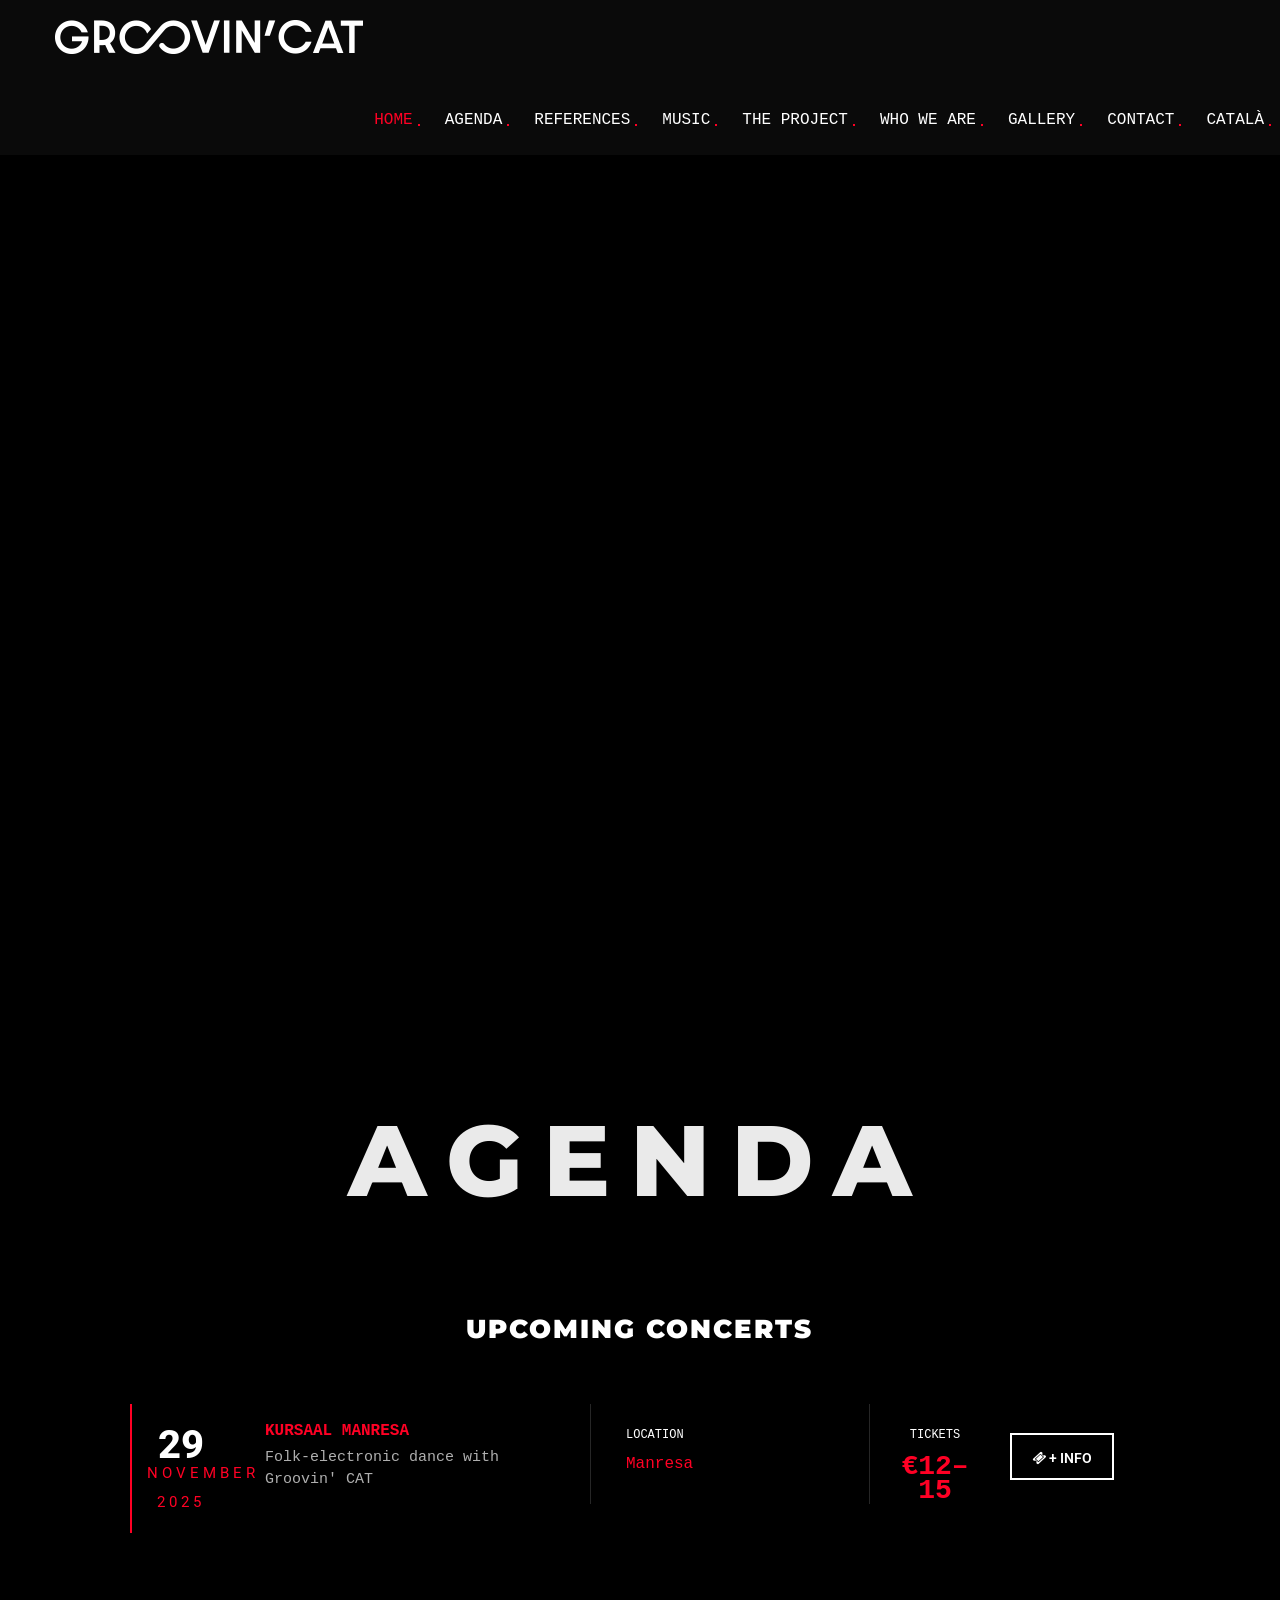
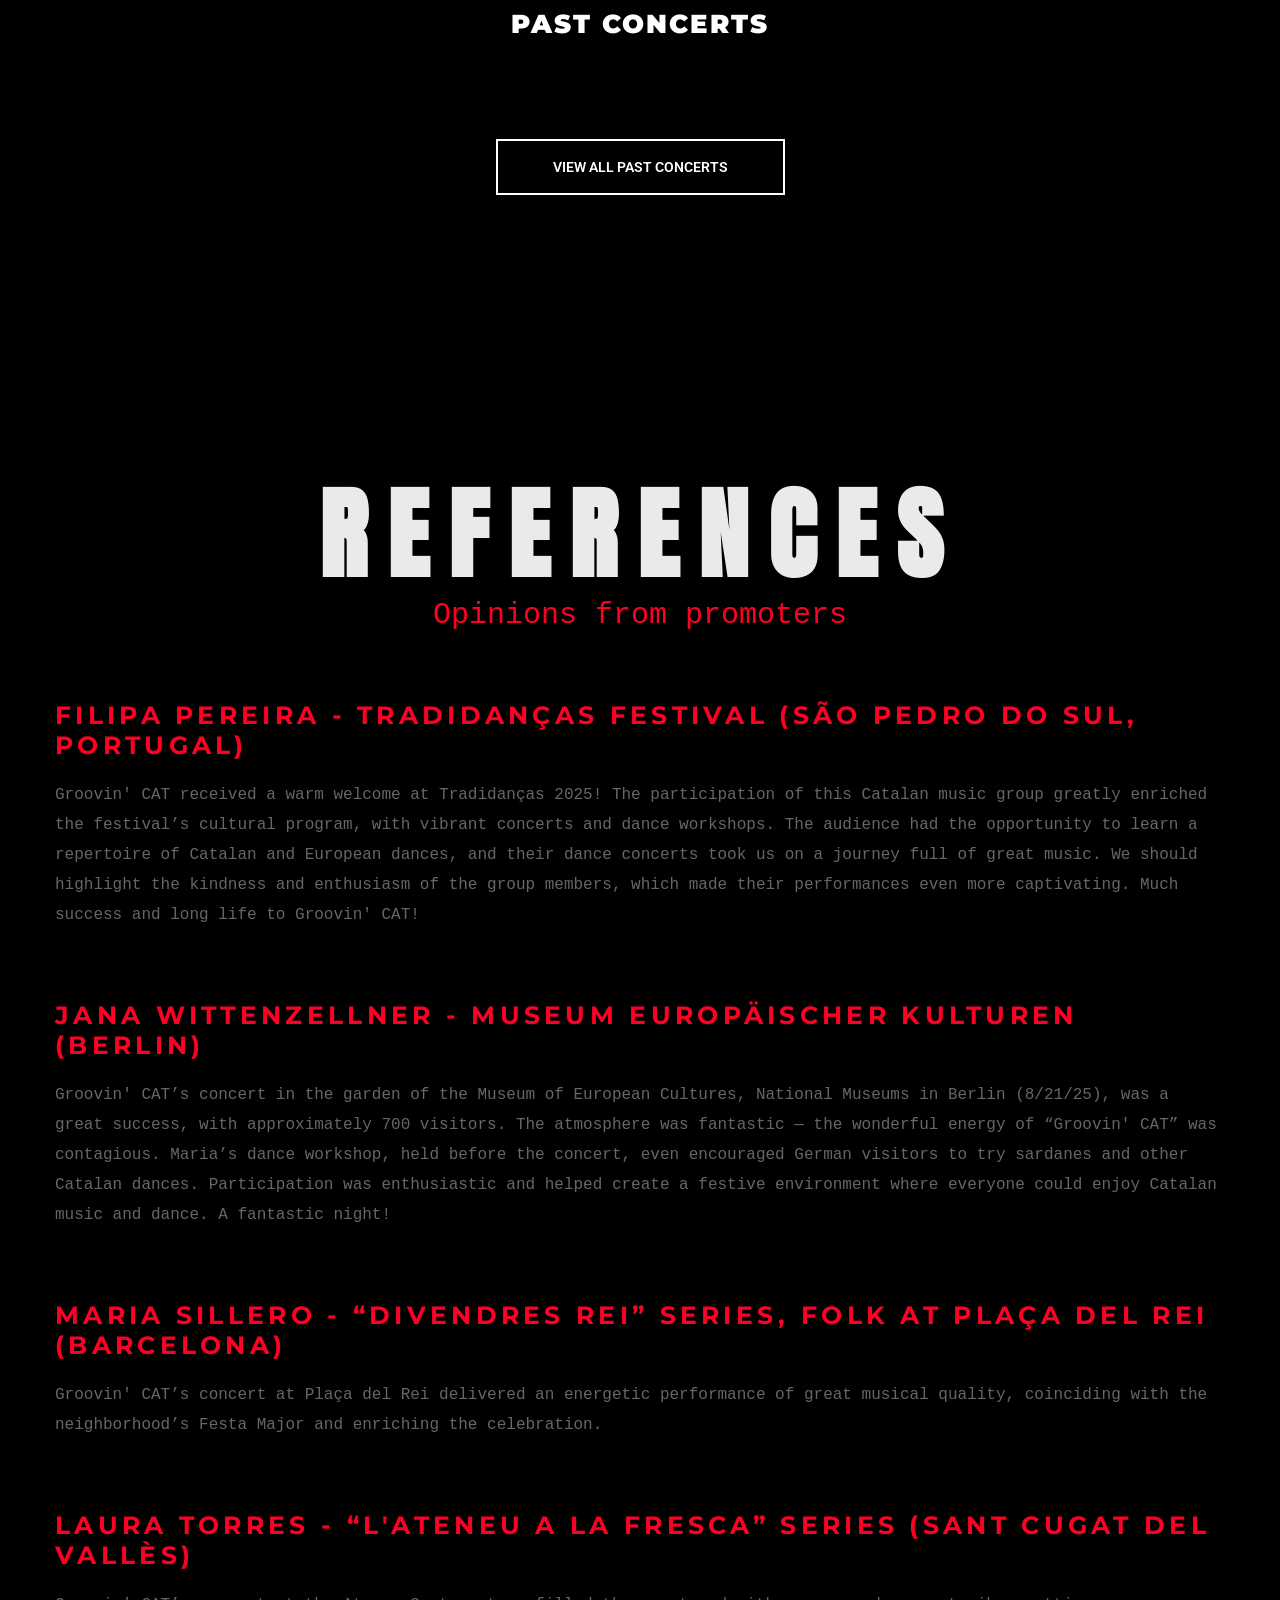
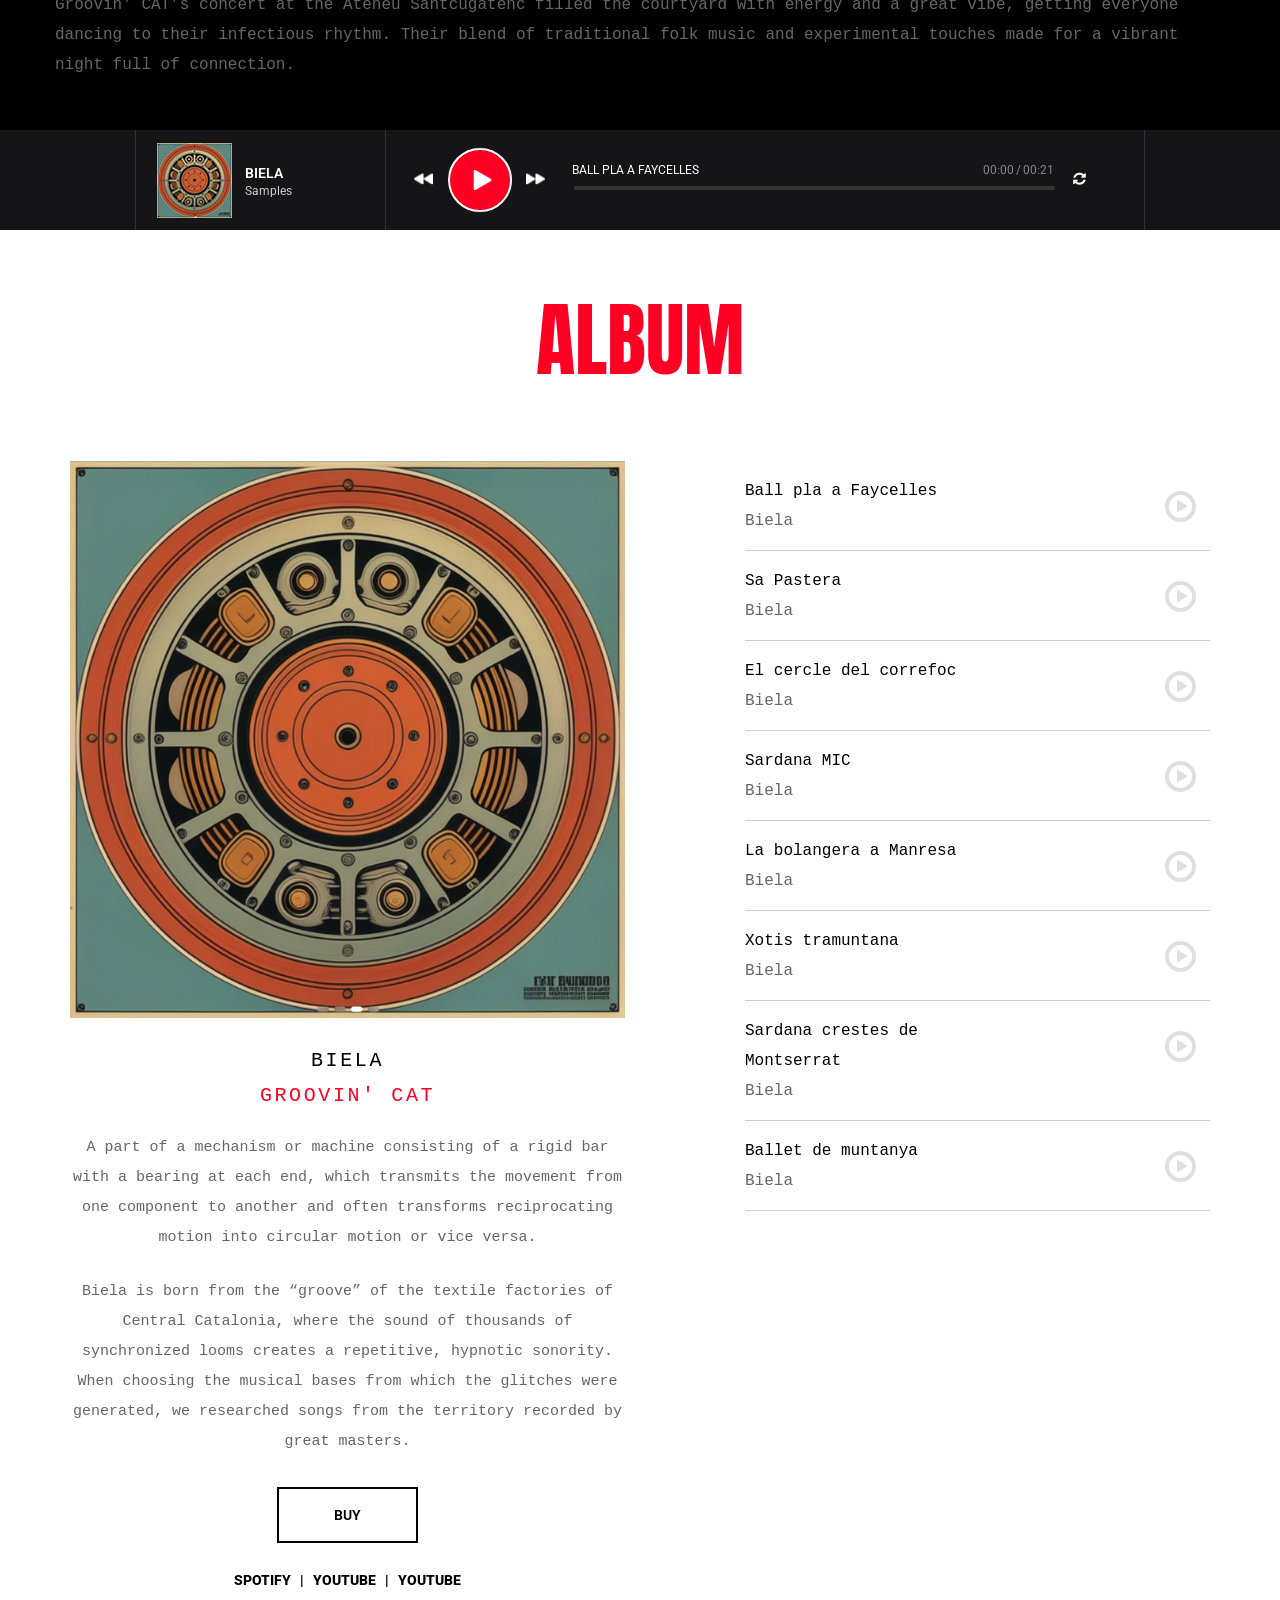
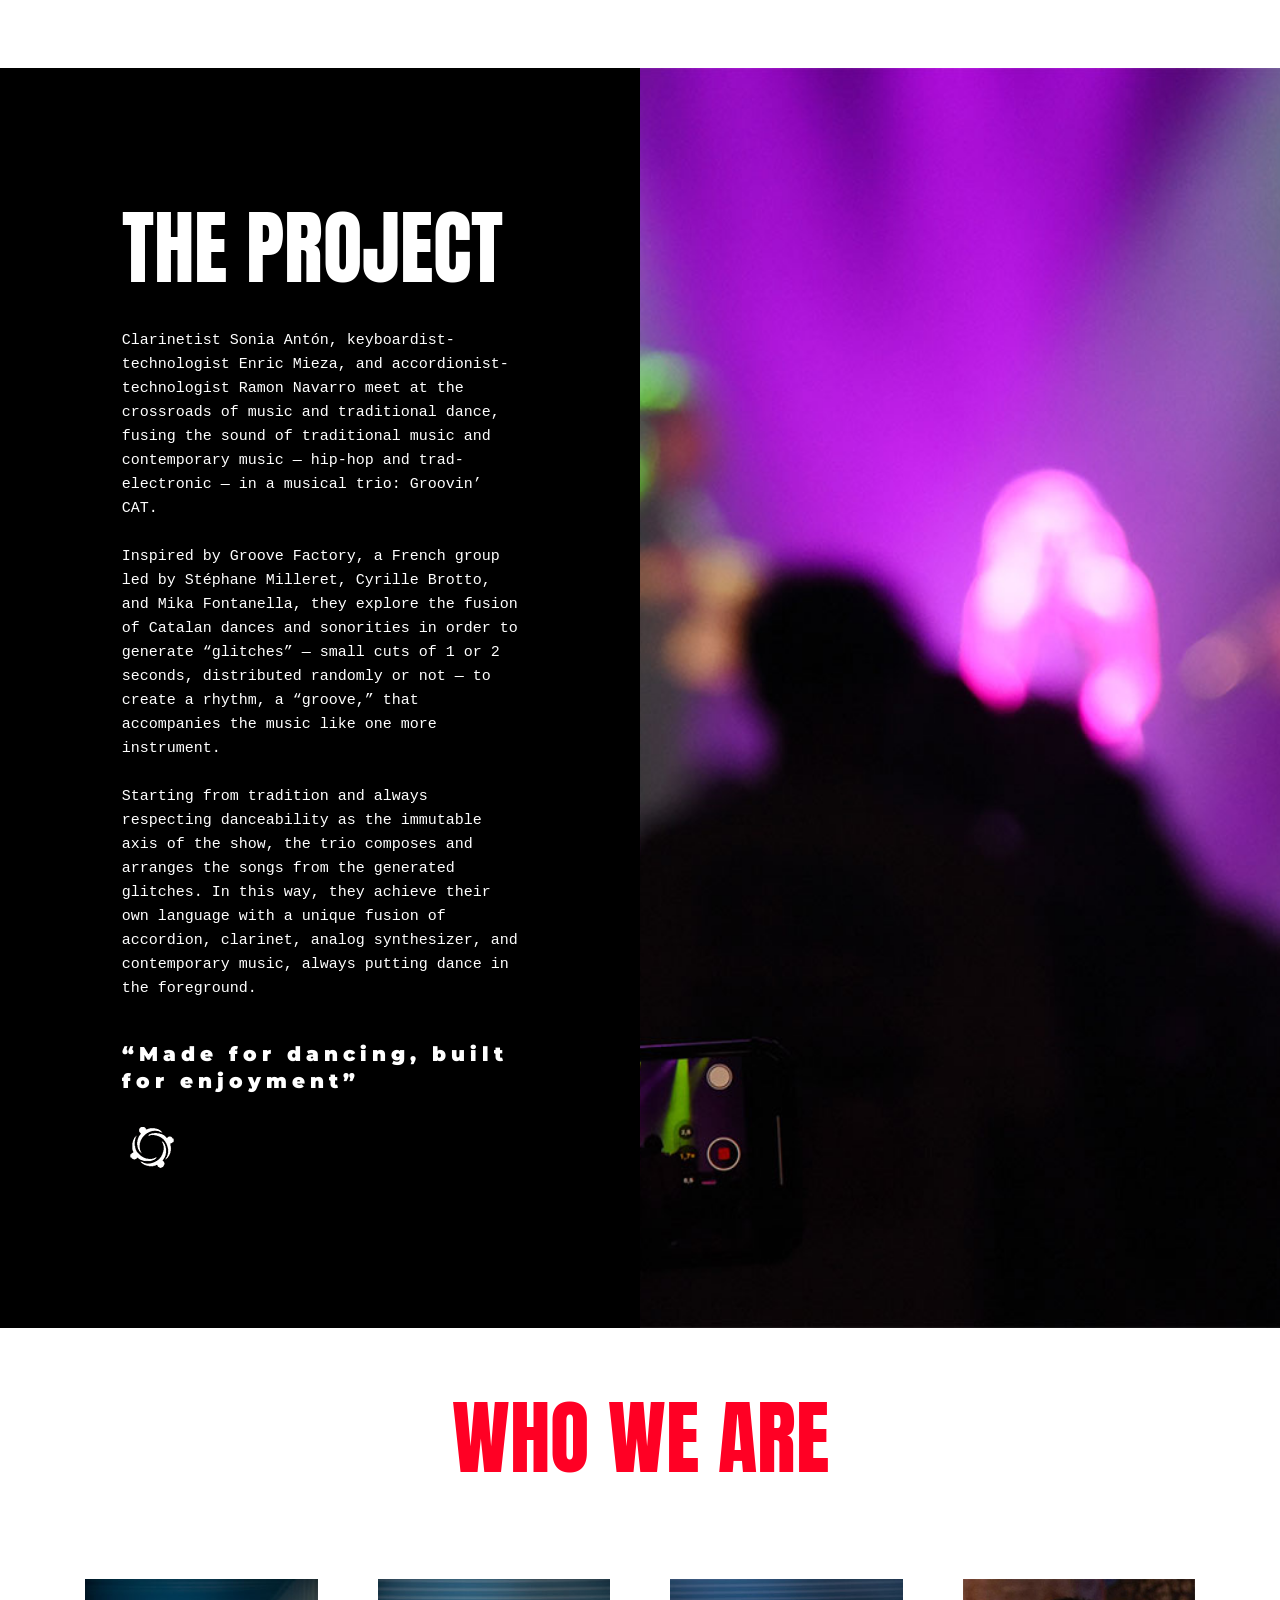
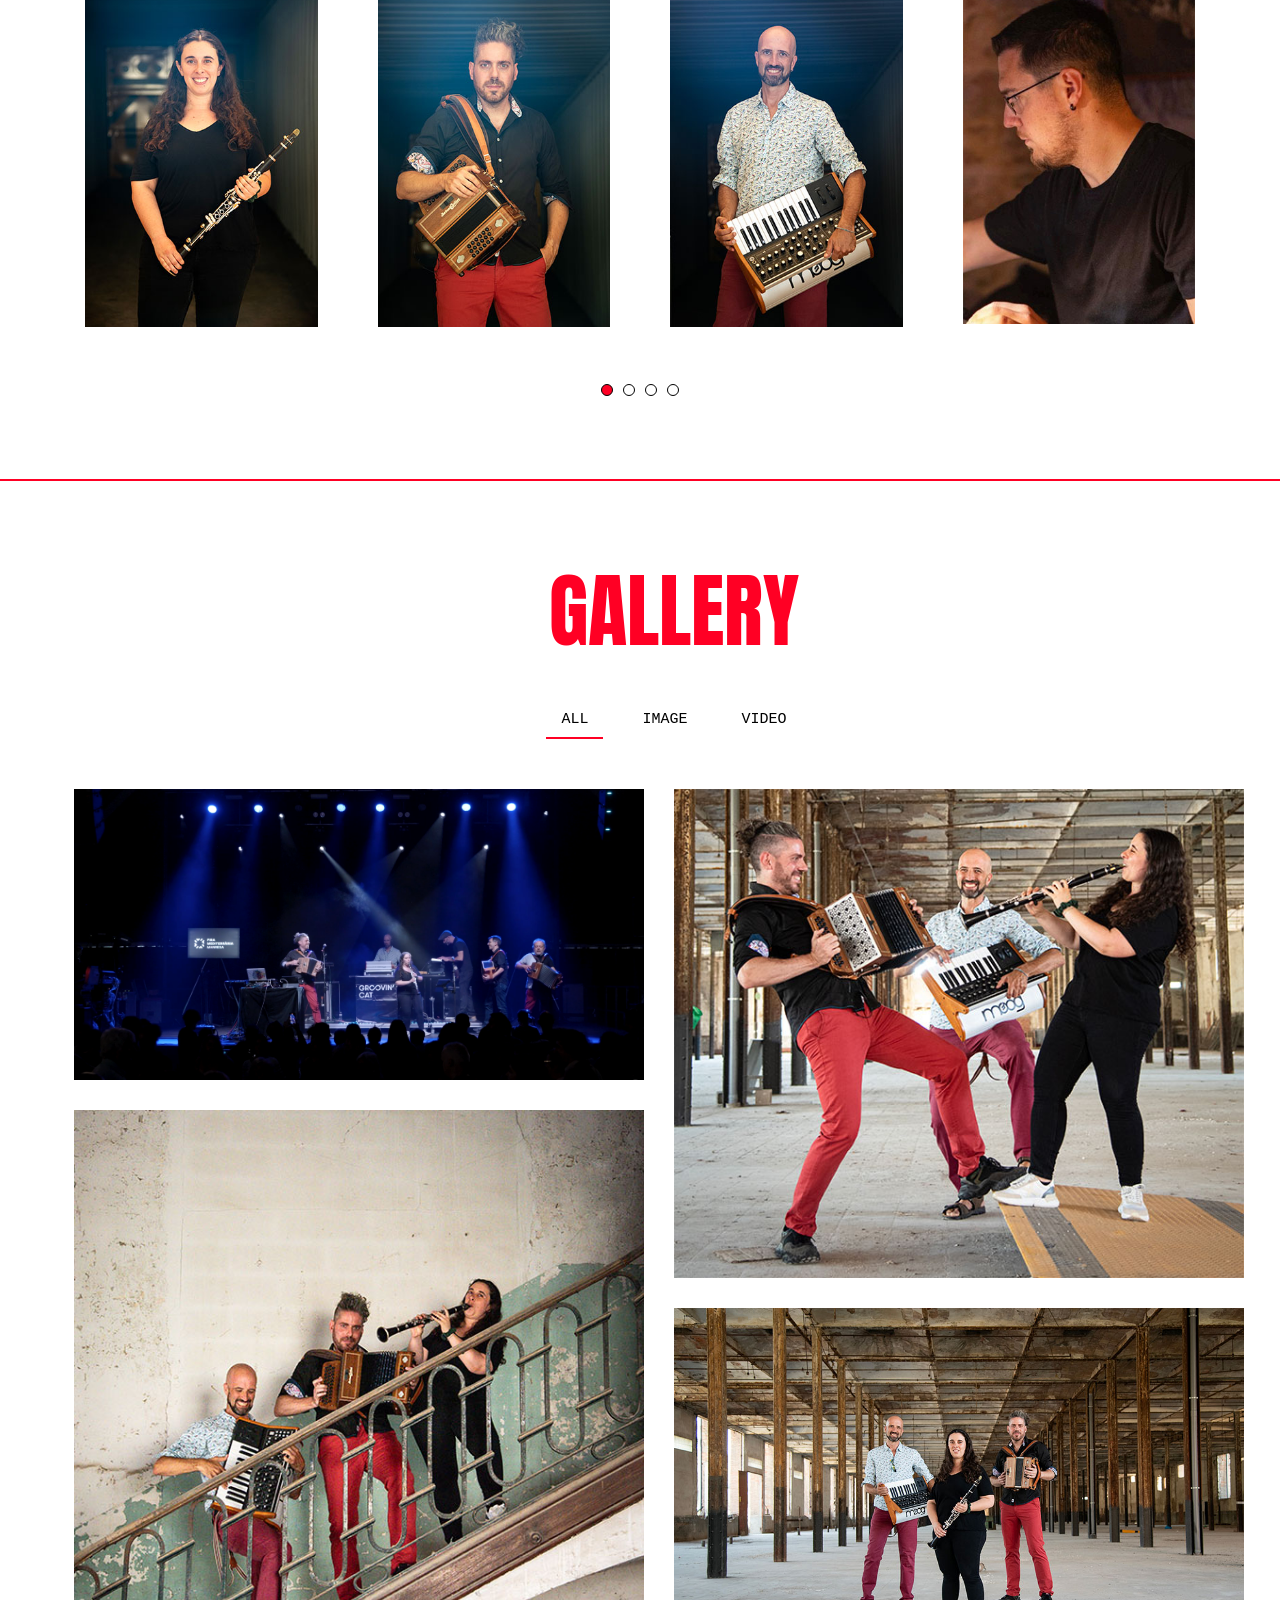
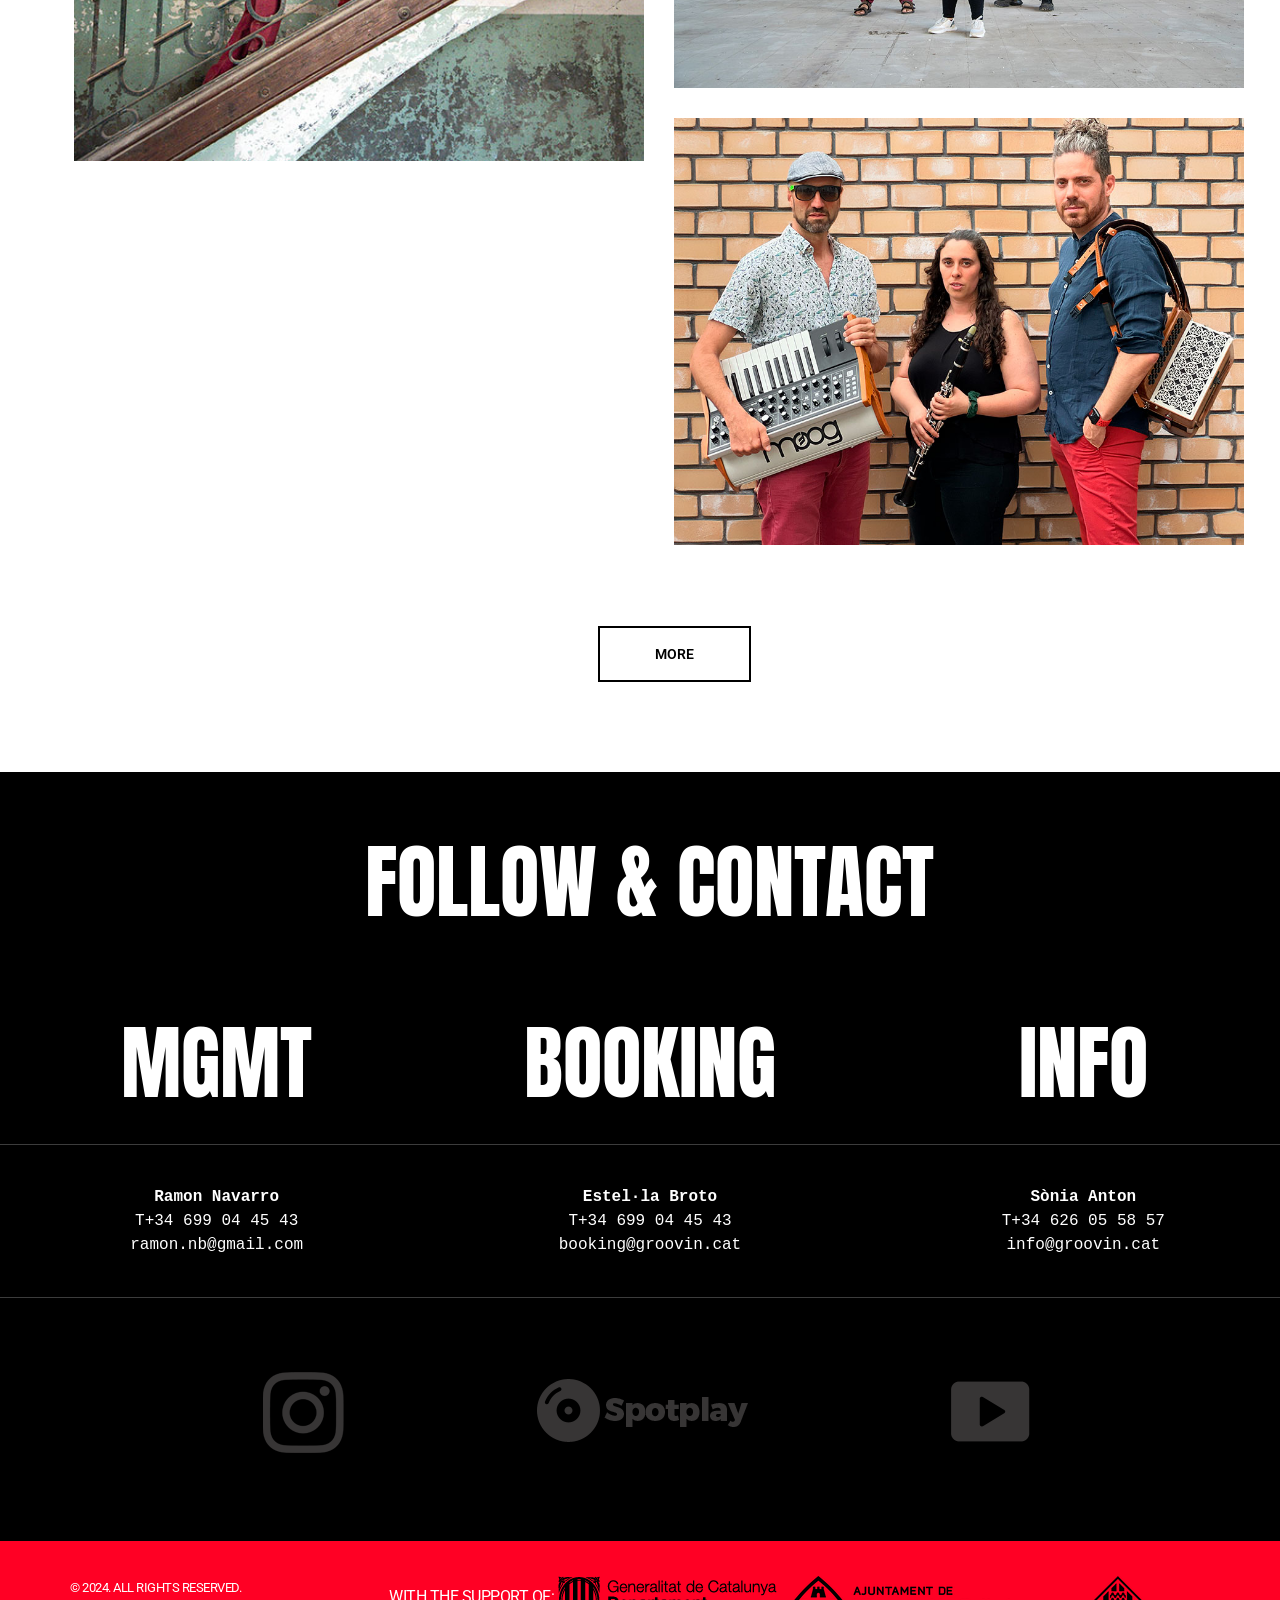
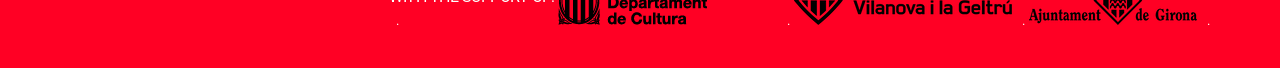
==== commit 7bc74f03: "Fix" ====
--- a/en.html
+++ b/en.html
@@ -92,8 +92,7 @@
 
             <li><a href="#anchor09">AGENDA</a></li>
             <li><a href="#anchor02">REFERENCES</a></li>
-            <li><a href="#anchor_player">LISTEN</a></li>
-            <li><a href="#anchor01">MUSIC</a></li>
+            <li><a href="#anchor_player">MUSIC</a></li>
             <li><a href="#anchor04">THE PROJECT</a></li>
             <li><a href="#anchor05">WHO WE ARE</a></li>
             <li><a href="#anchor06">GALLERY</a></li>
@@ -521,6 +520,34 @@
         </div>
       </div>
     </section>
+
+    <!-- PLAYER -->
+    <div class="player horizontal" id="anchor_player">
+      <div class="container">
+        <div class="info-album-player">
+          <div
+            class="album-cover"
+            style="background: url('images/cover-player.jpg') no-repeat center"
+            id="bg-image3"
+          ></div>
+          <p class="album-title">Biela</p>
+          <p class="artist-name">Samples</p>
+        </div>
+        <div class="player-content">
+          <audio preload></audio>
+          <ol class="playlist">
+            <li>
+              <a href="#" data-src="mp3/faycelles.mp3">Ball pla a Faycelles</a>
+            </li>
+          </ol>
+          <div class="nextprev">
+            <span class="prev">prev</span>
+            <span class="next">next</span>
+          </div>
+          <span class="btnloop">loop</span>
+        </div>
+      </div>
+    </div>
 
     <!-- LATEST ALBUM -->
     <section class="section latest-album" id="anchor01">
@@ -828,33 +855,6 @@
       </div>
     </section>
 
-    <!-- PLAYER -->
-    <div class="player horizontal" id="anchor_player">
-      <div class="container">
-        <div class="info-album-player">
-          <div
-            class="album-cover"
-            style="background: url('images/cover-player.jpg') no-repeat center"
-            id="bg-image3"
-          ></div>
-          <p class="album-title">Biela</p>
-          <p class="artist-name">Samples</p>
-        </div>
-        <div class="player-content">
-          <audio preload></audio>
-          <ol class="playlist">
-            <li>
-              <a href="#" data-src="mp3/faycelles.mp3">Ball pla a Faycelles</a>
-            </li>
-          </ol>
-          <div class="nextprev">
-            <span class="prev">prev</span>
-            <span class="next">next</span>
-          </div>
-          <span class="btnloop">loop</span>
-        </div>
-      </div>
-    </div>
     <!-- GALLERY -->
     <section class="section last-media" id="anchor06">
       <div class="container">
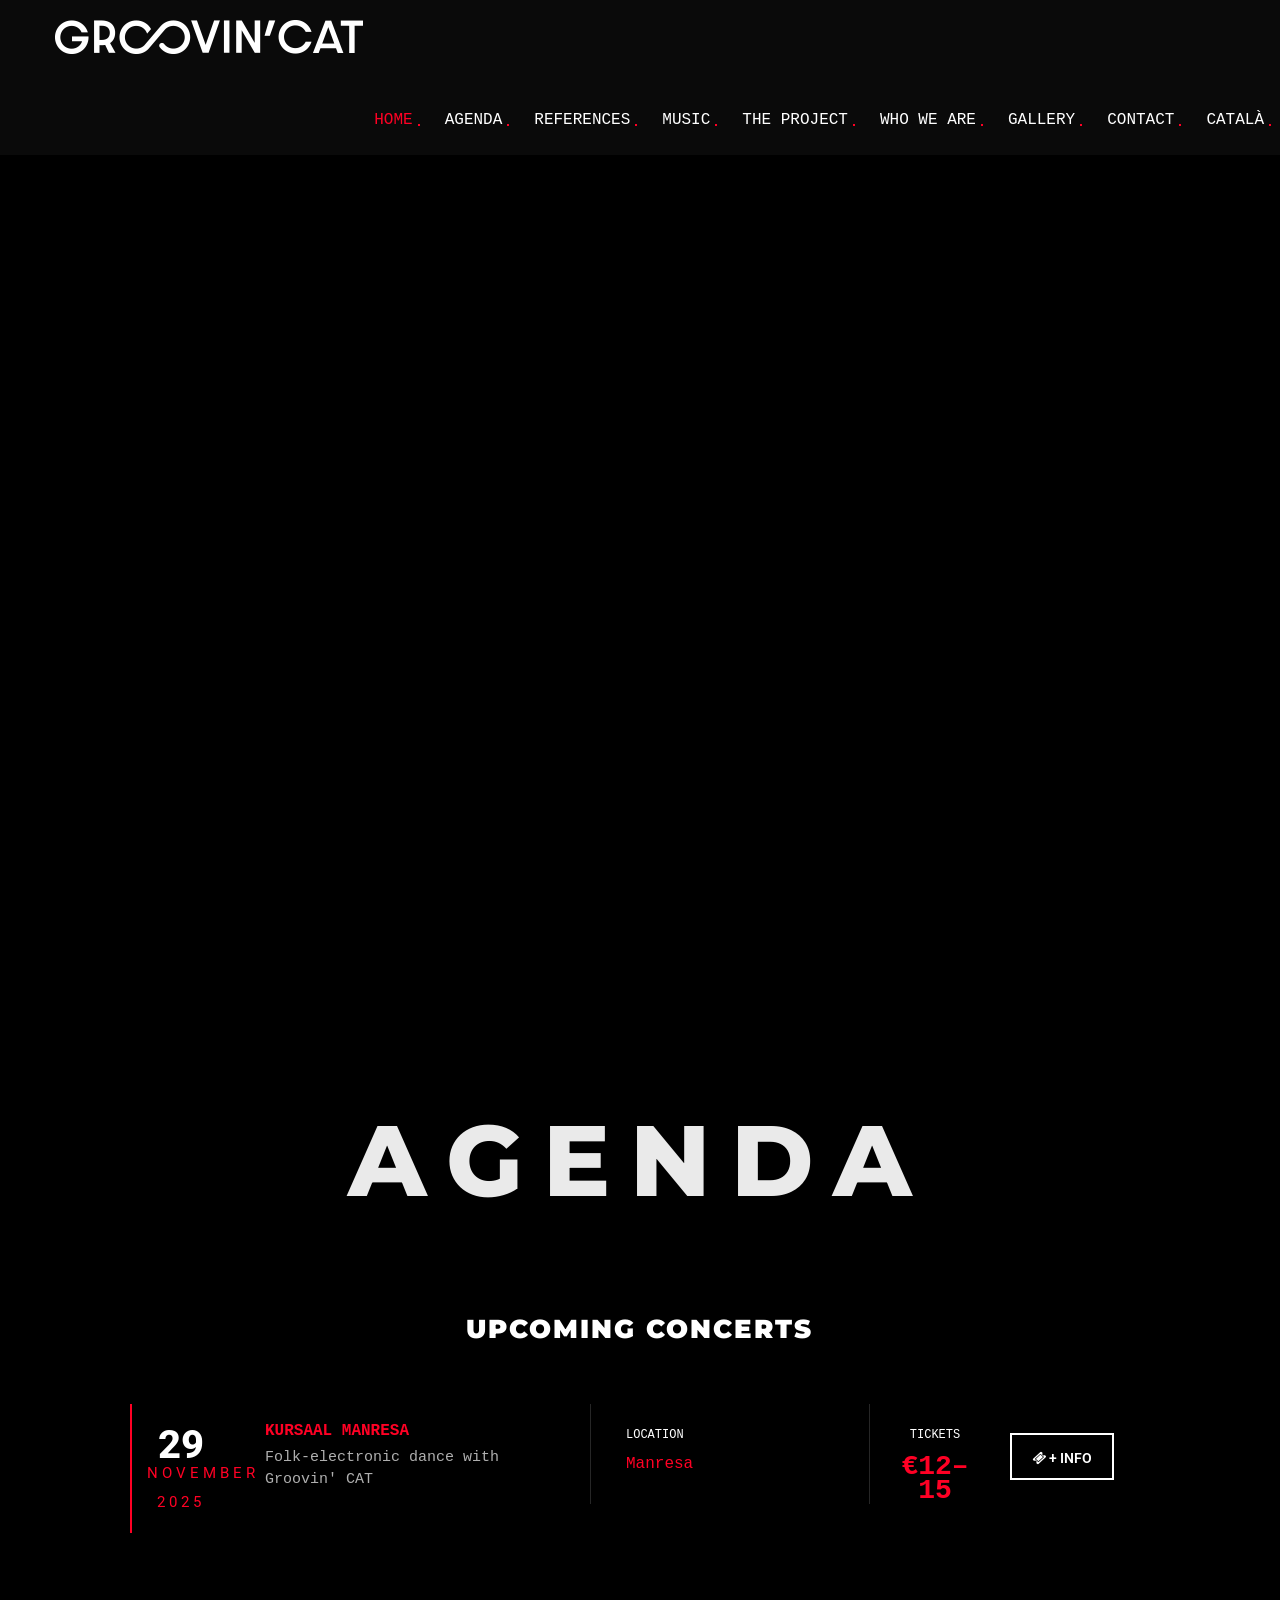
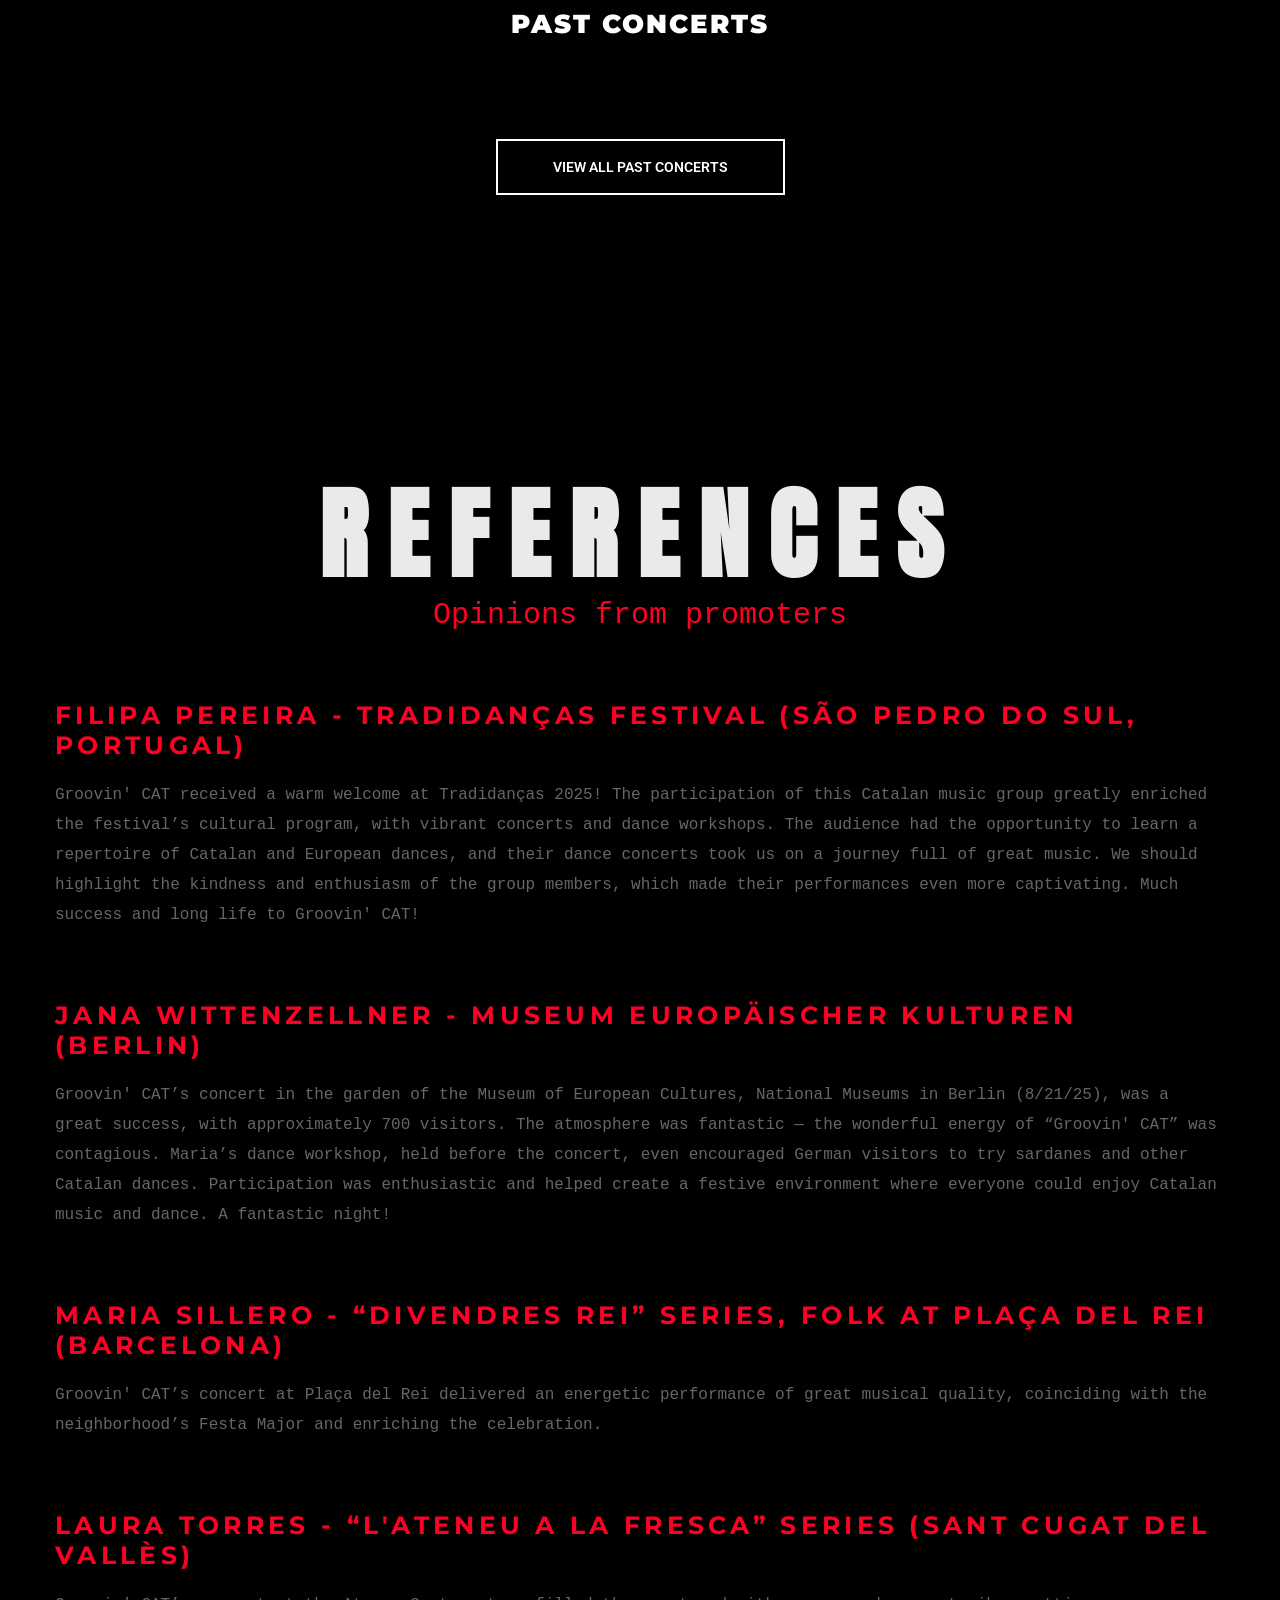
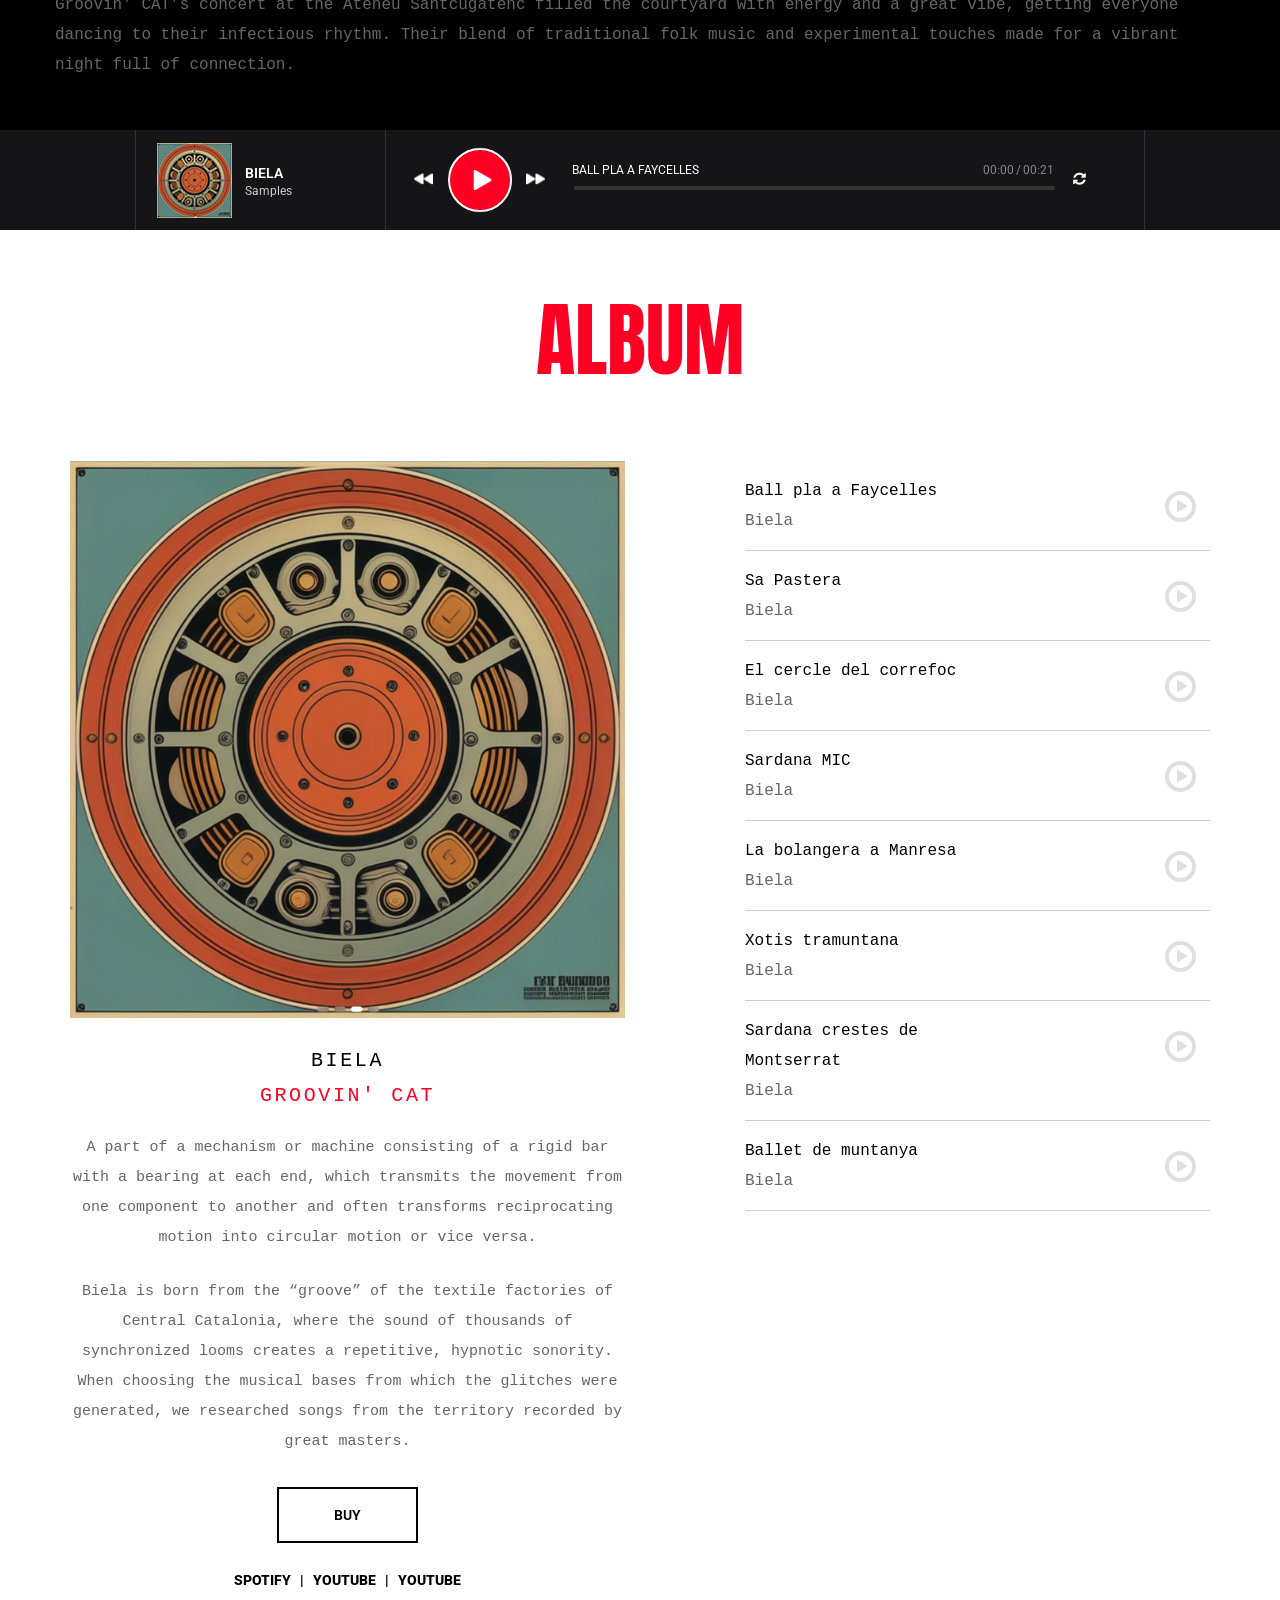
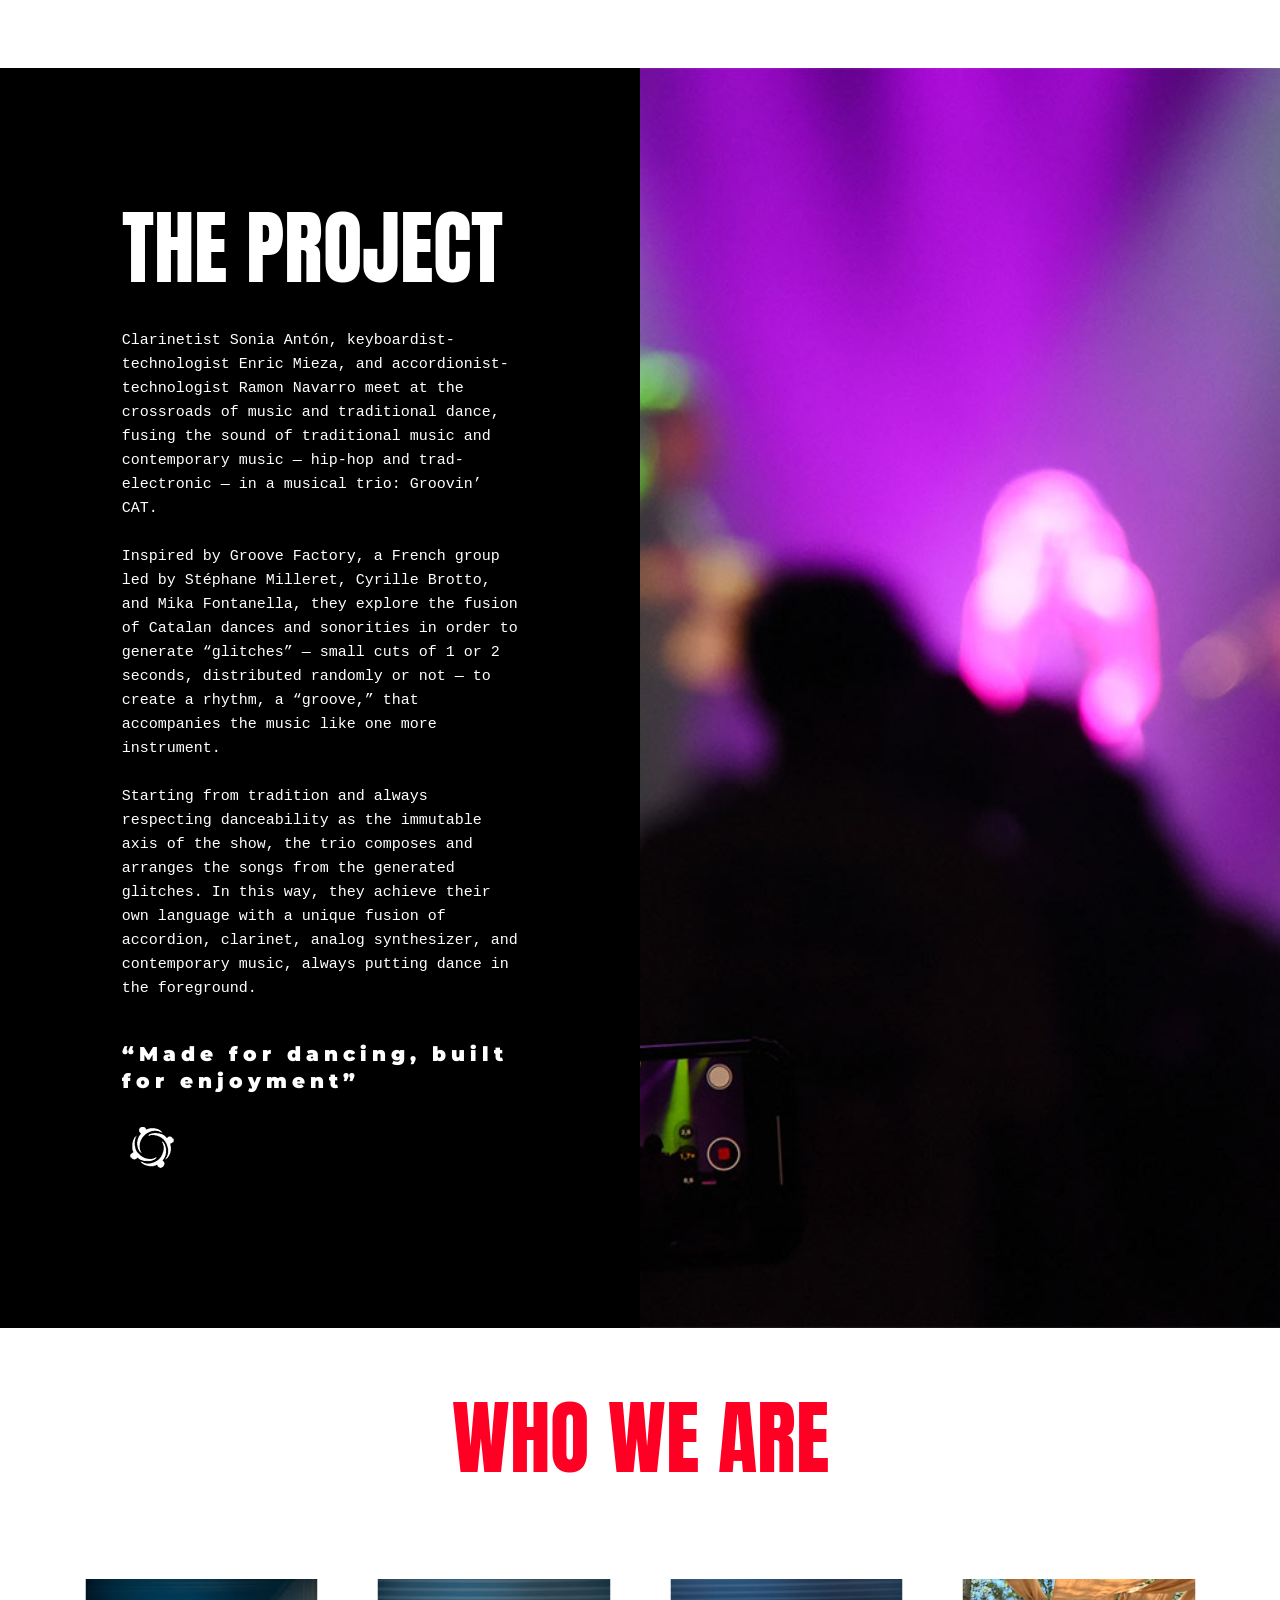
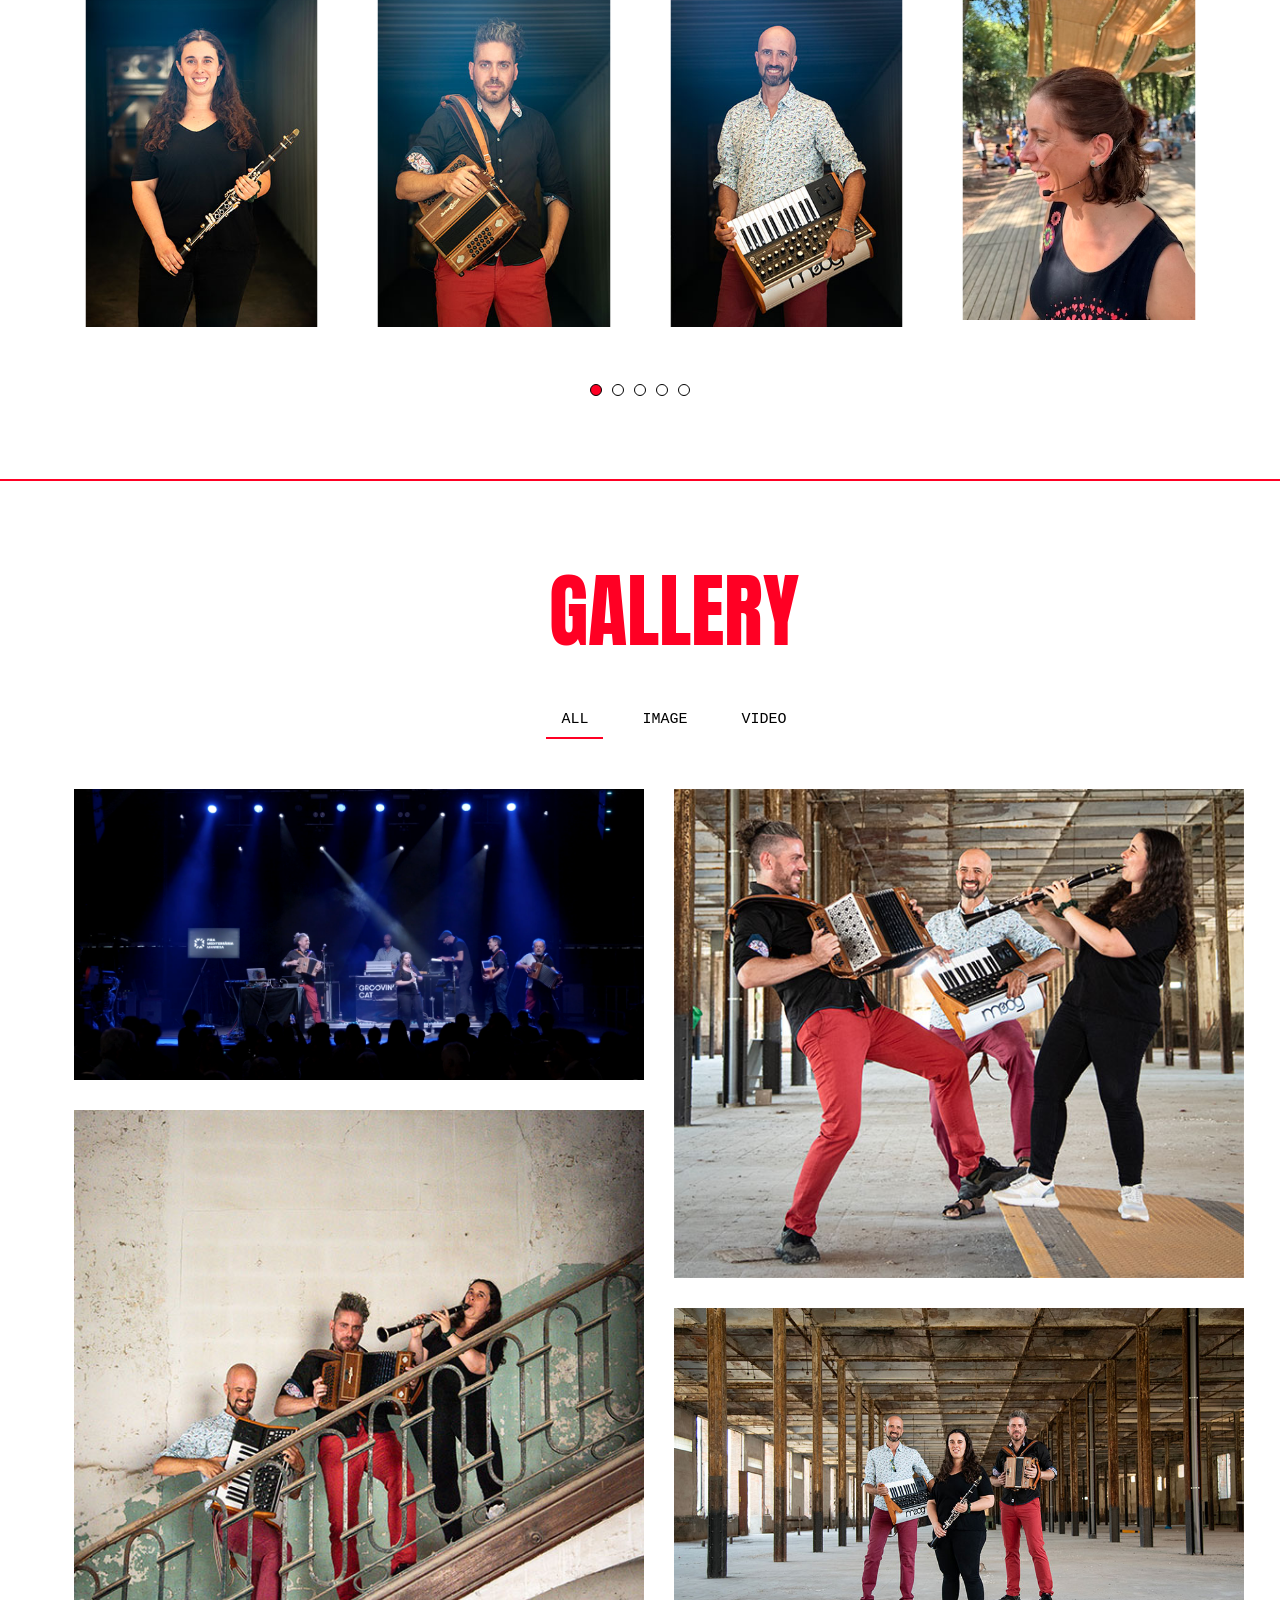
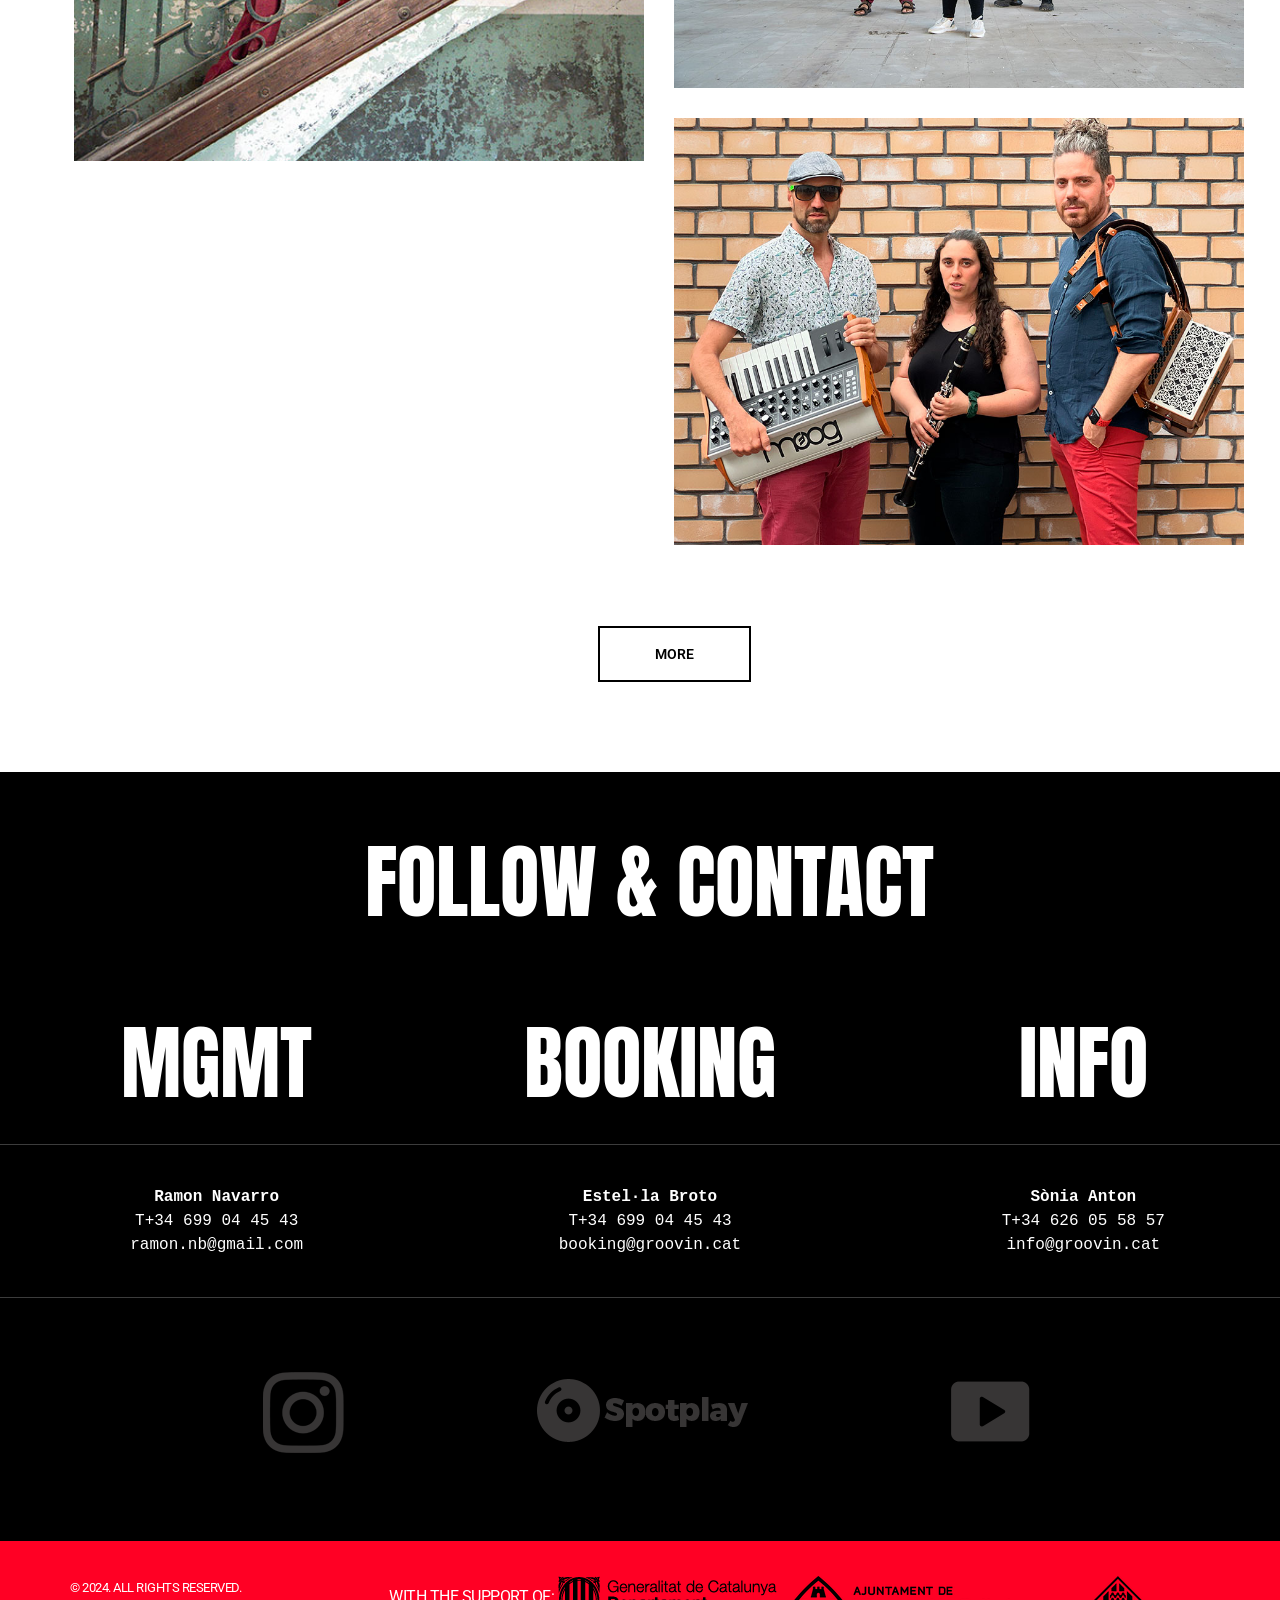
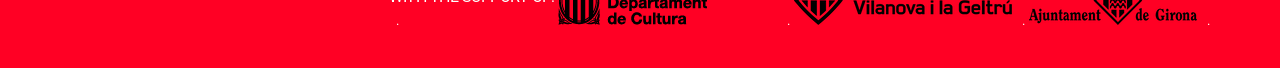
==== commit 9b1db664: "Add Maria" ====
--- a/en.html
+++ b/en.html
@@ -752,12 +752,6 @@
                   <div class="rollover">
                     <ul class="social">
                       <li>
-                        <a href="#"><i class="fa fa-facebook"></i></a>
-                      </li>
-                      <li>
-                        <a href="#"><i class="fa fa-twitter"></i></a>
-                      </li>
-                      <li>
                         <a href="https://instagram.com/soniaanton"
                           ><i class="fa fa-instagram"></i
                         ></a>
@@ -777,12 +771,6 @@
                   </div>
                   <div class="rollover">
                     <ul class="social">
-                      <li>
-                        <a href="#"><i class="fa fa-facebook"></i></a>
-                      </li>
-                      <li>
-                        <a href="#"><i class="fa fa-twitter"></i></a>
-                      </li>
                       <li>
                         <a href="https://instagram.com/bloodbare"
                           ><i class="fa fa-instagram"></i
@@ -804,12 +792,6 @@
                   <div class="rollover">
                     <ul class="social">
                       <li>
-                        <a href="#"><i class="fa fa-facebook"></i></a>
-                      </li>
-                      <li>
-                        <a href="#"><i class="fa fa-twitter"></i></a>
-                      </li>
-                      <li>
                         <a href="https://www.instagram.com/enric.mieza/"
                           ><i class="fa fa-instagram"></i
                         ></a>
@@ -825,16 +807,30 @@
               <div class="gallery-cell col-xs-12 col-sm-6 col-md-4 col-lg-3">
                 <div class="featured-artist">
                   <div class="image">
-                    <img src="images/artists/alex.jpg" alt="" />
+                    <img src="images/artists/maria.jpg" alt="" />
                   </div>
                   <div class="rollover">
                     <ul class="social">
                       <li>
-                        <a href="#"><i class="fa fa-facebook"></i></a>
+                        <a href="https://www.instagram.com/mariasilleroplanas/"
+                          ><i class="fa fa-instagram"></i
+                        ></a>
                       </li>
-                      <li>
-                        <a href="#"><i class="fa fa-twitter"></i></a>
-                      </li>
+                    </ul>
+                    <div class="text">
+                      <h4 class="title-artist">Maria <br />Sillero</h4>
+                      <p>Dance teacher who makes us move.</p>
+                    </div>
+                  </div>
+                </div>
+              </div>
+              <div class="gallery-cell col-xs-12 col-sm-6 col-md-4 col-lg-3">
+                <div class="featured-artist">
+                  <div class="image">
+                    <img src="images/artists/alex.jpg" alt="" />
+                  </div>
+                  <div class="rollover">
+                    <ul class="social">
                       <li>
                         <a href="https://www.instagram.com/alex.sariol/"
                           ><i class="fa fa-instagram"></i
